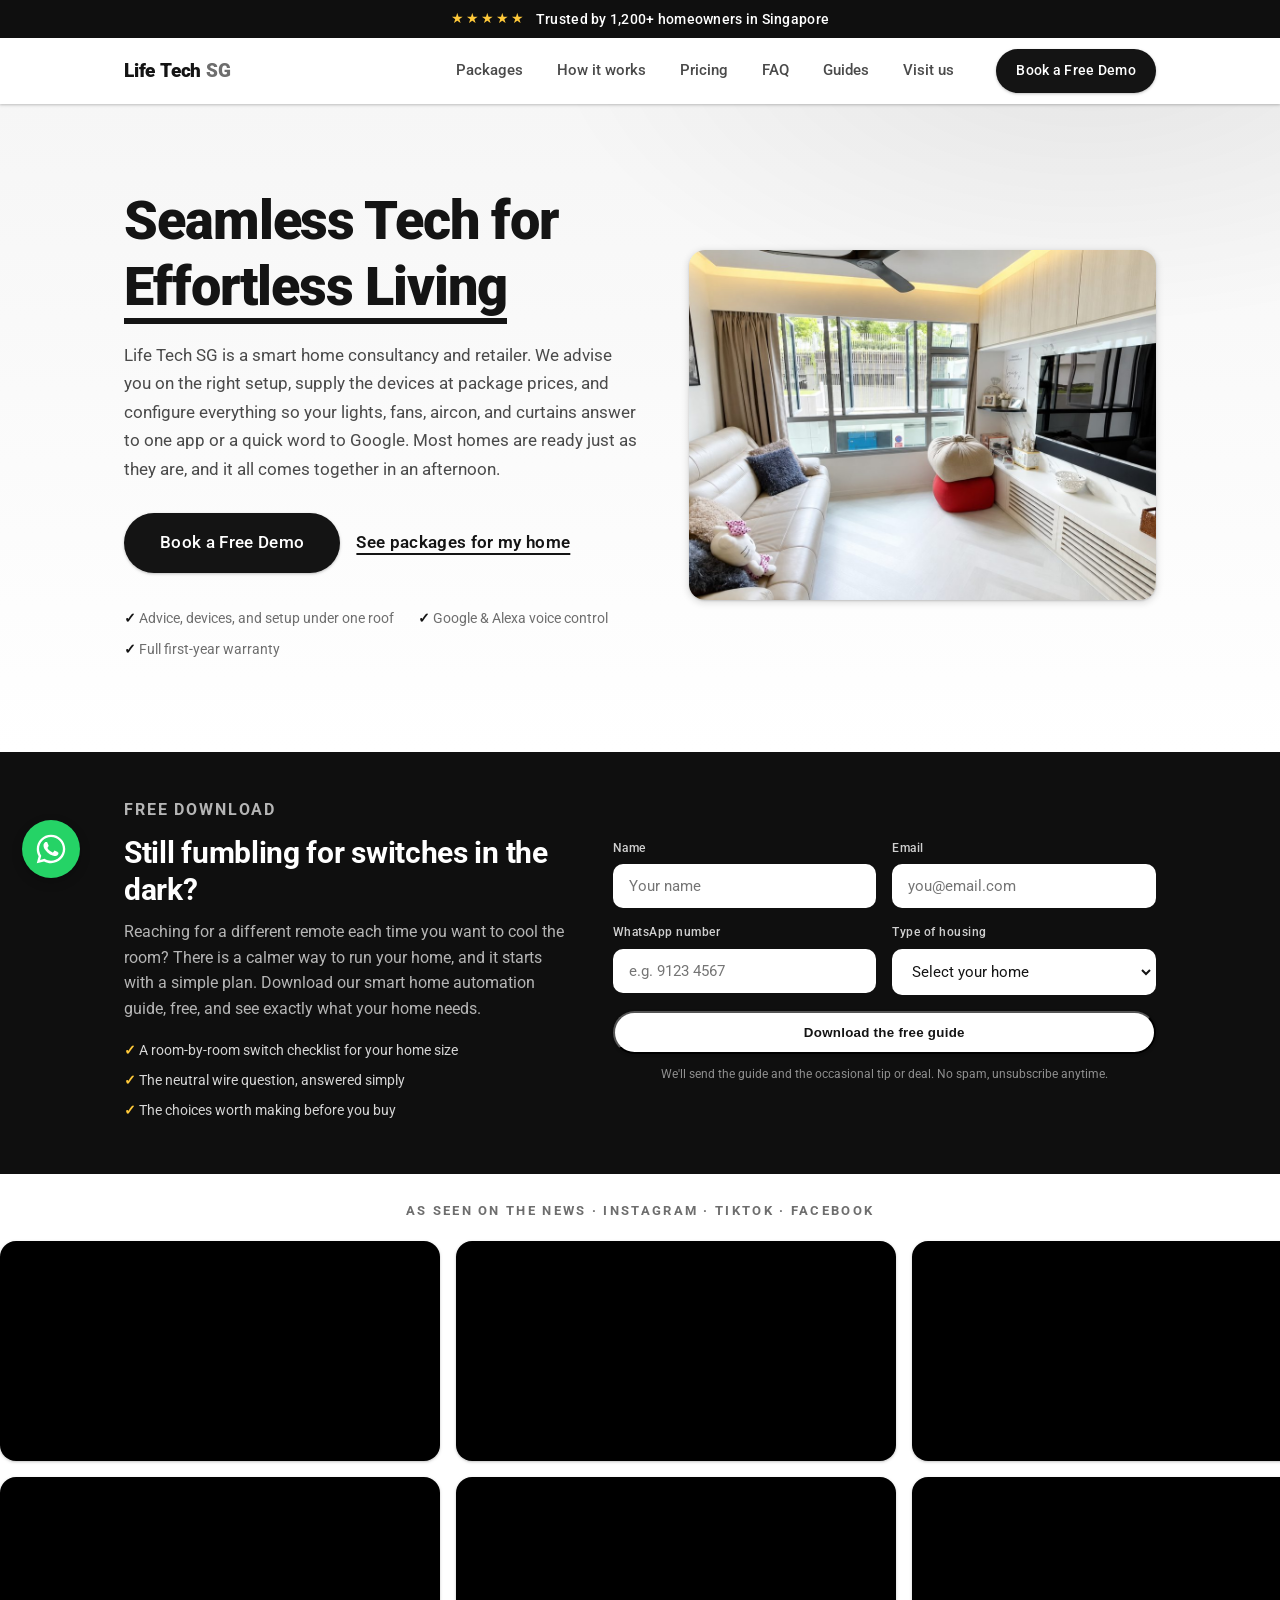
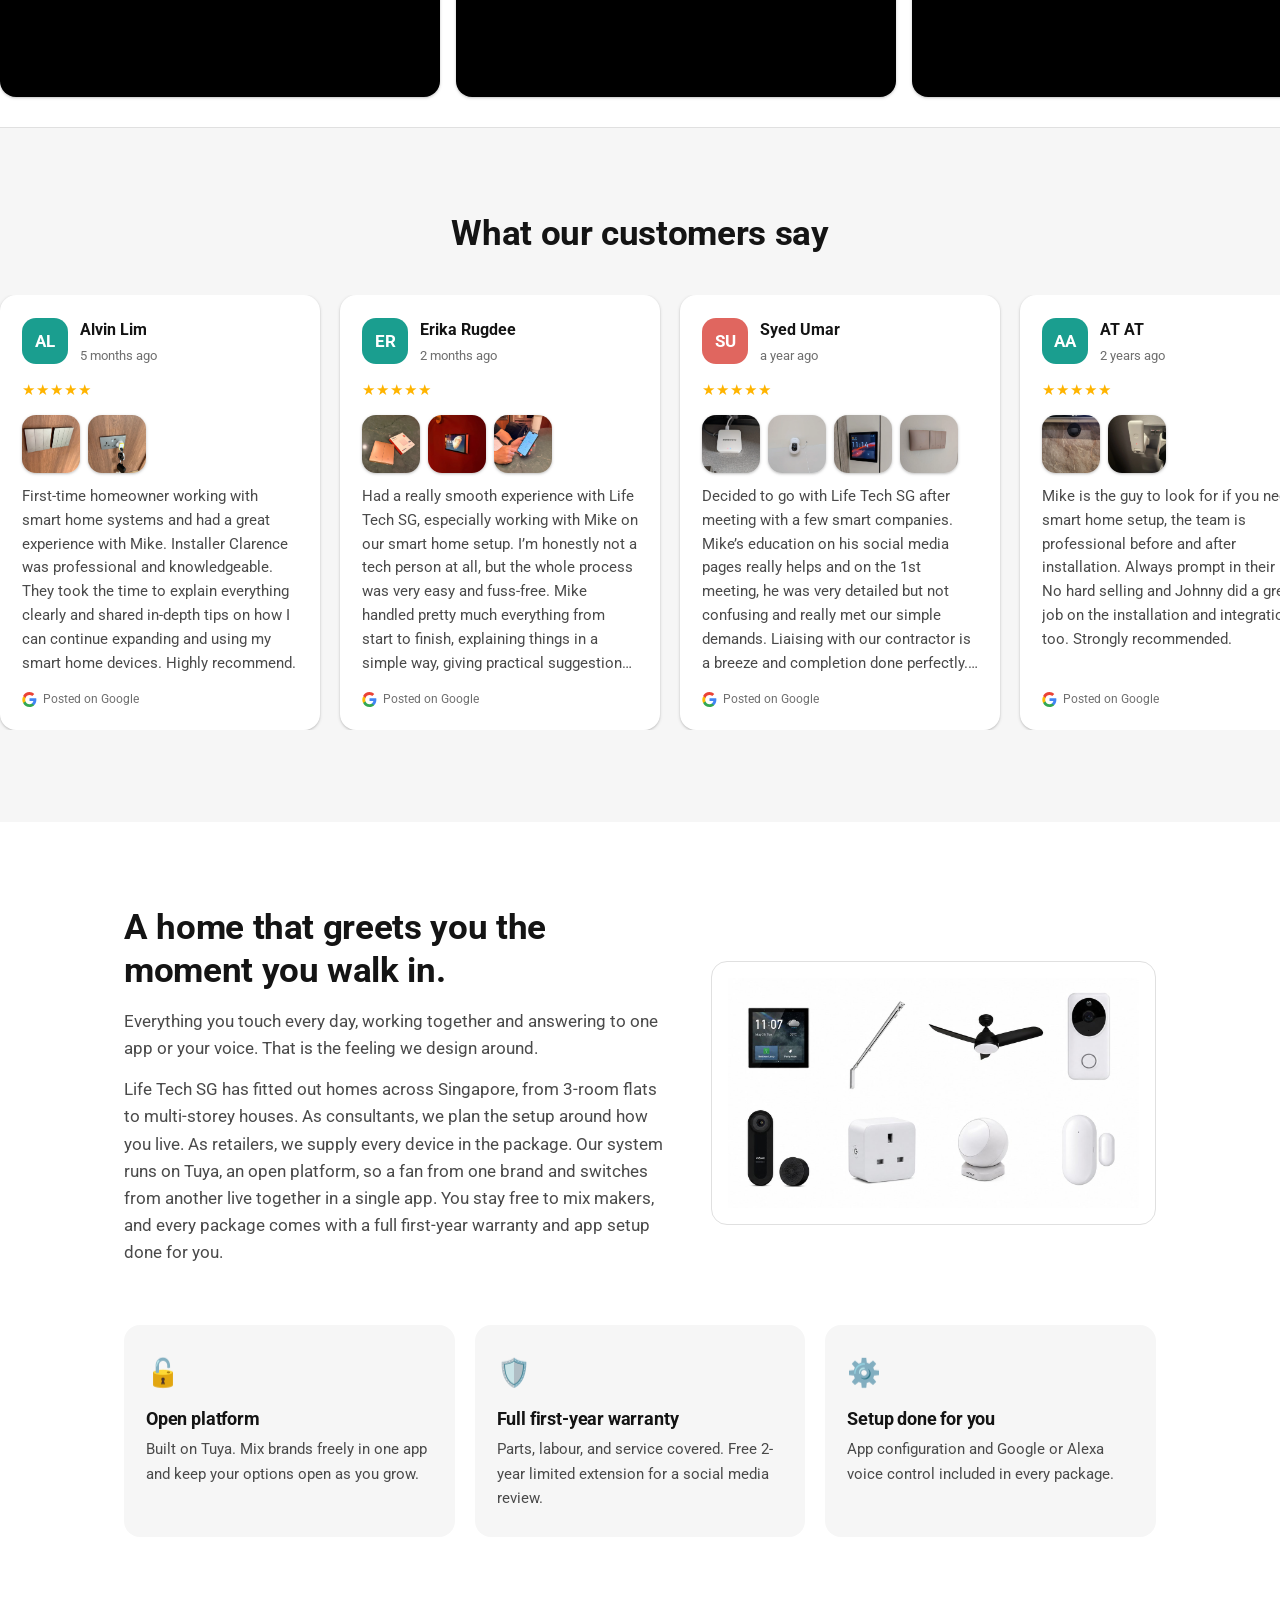
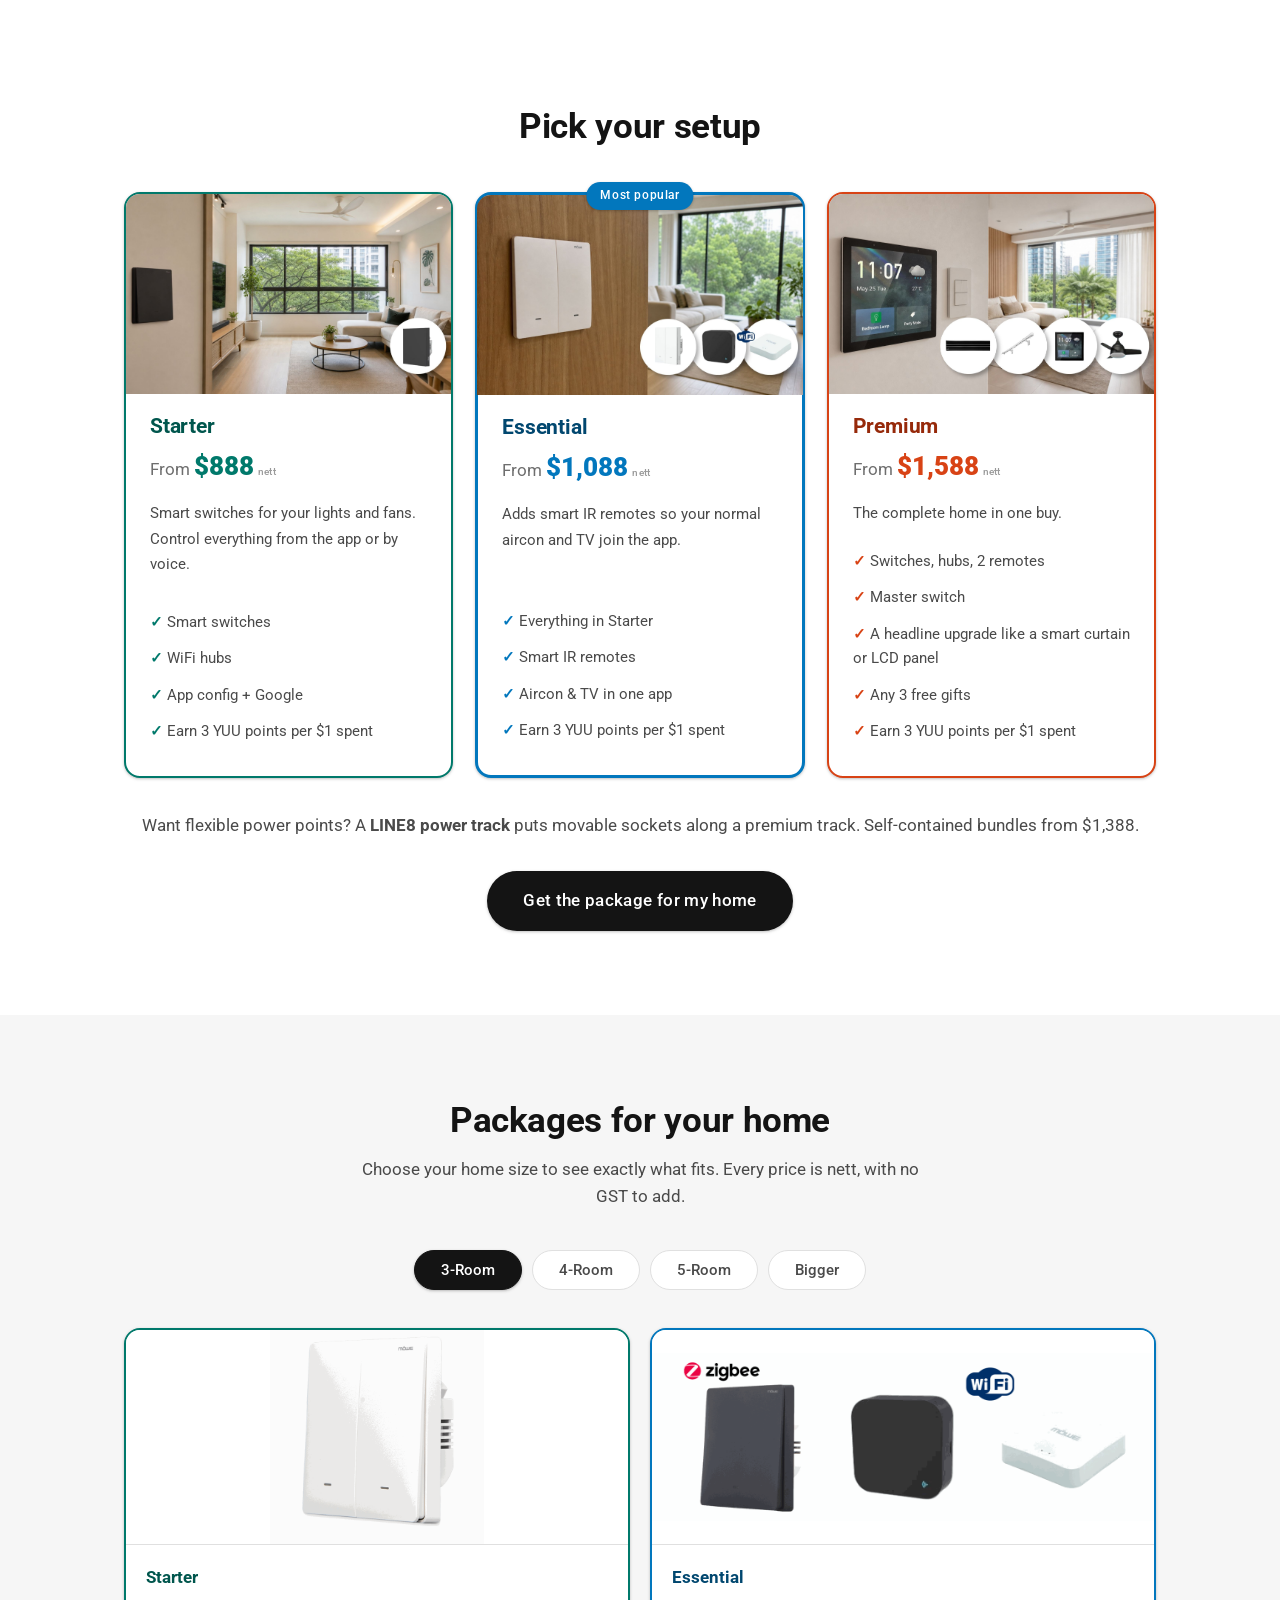
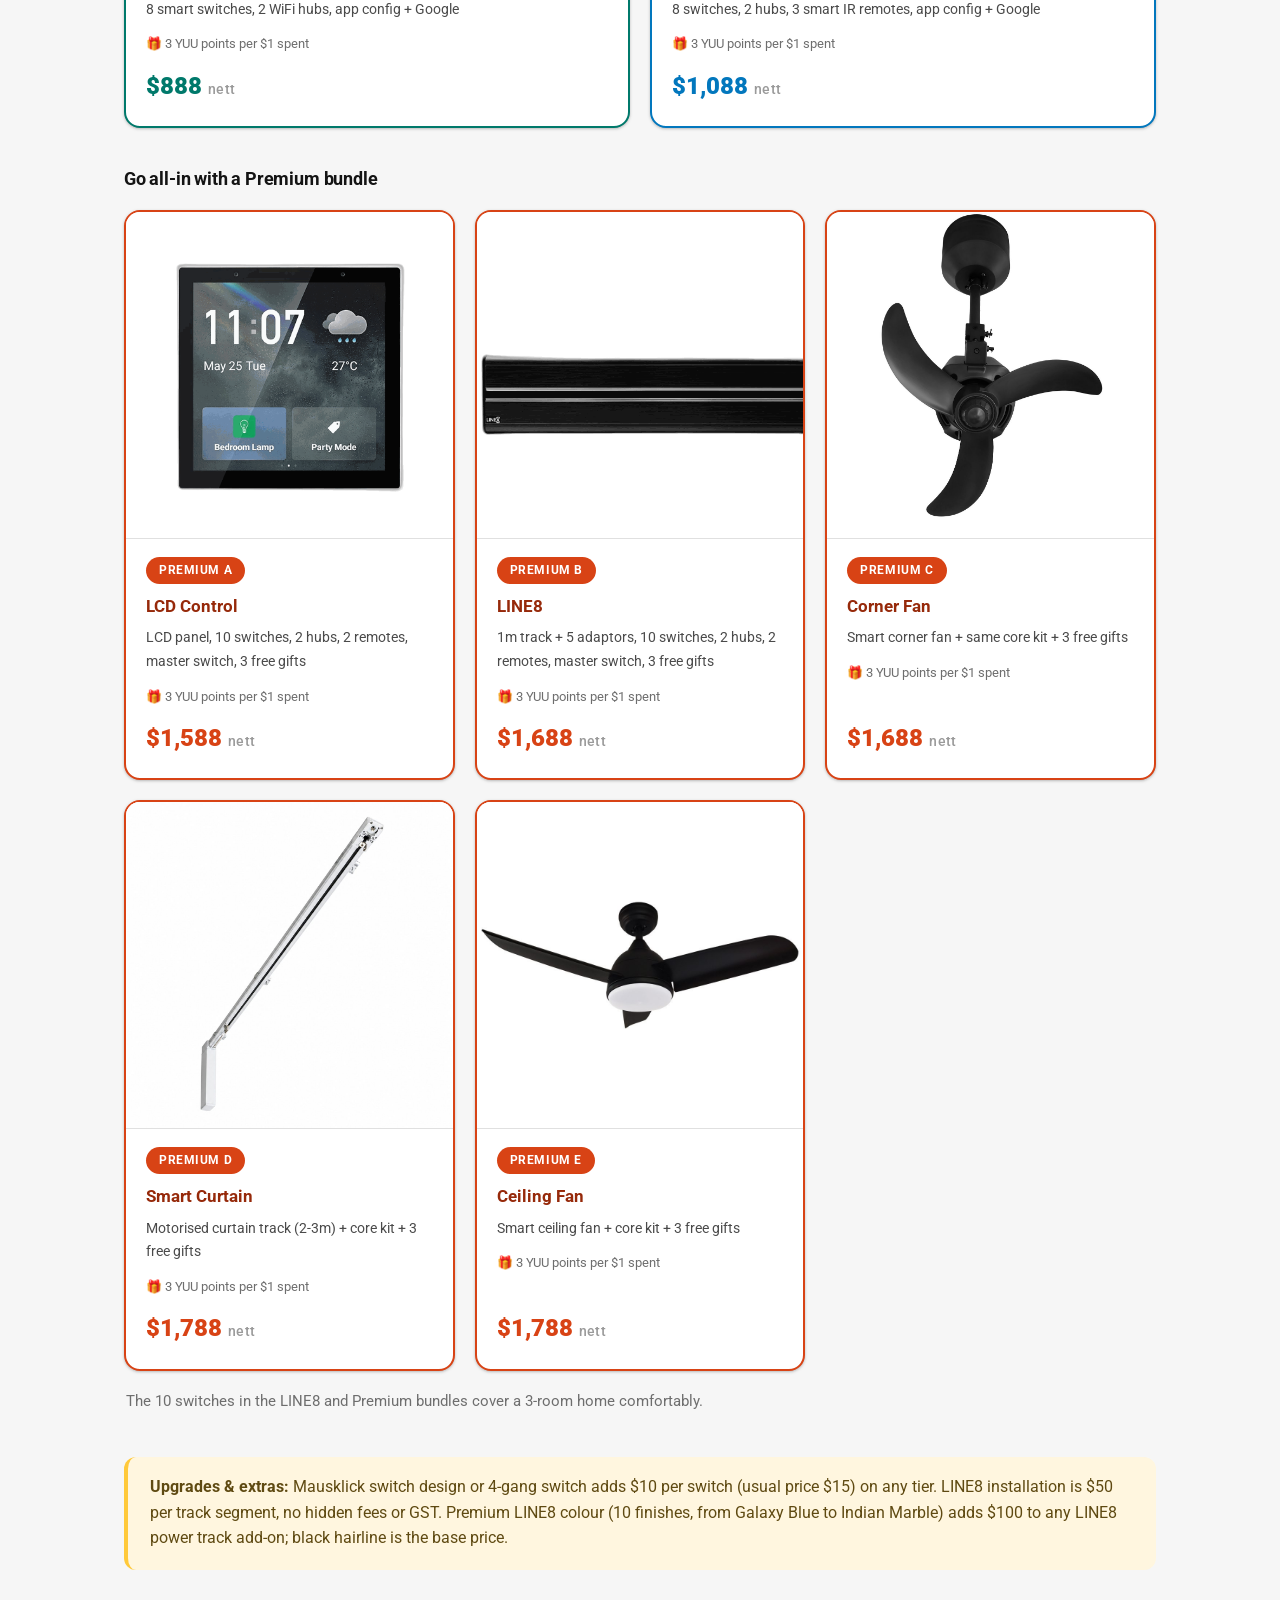
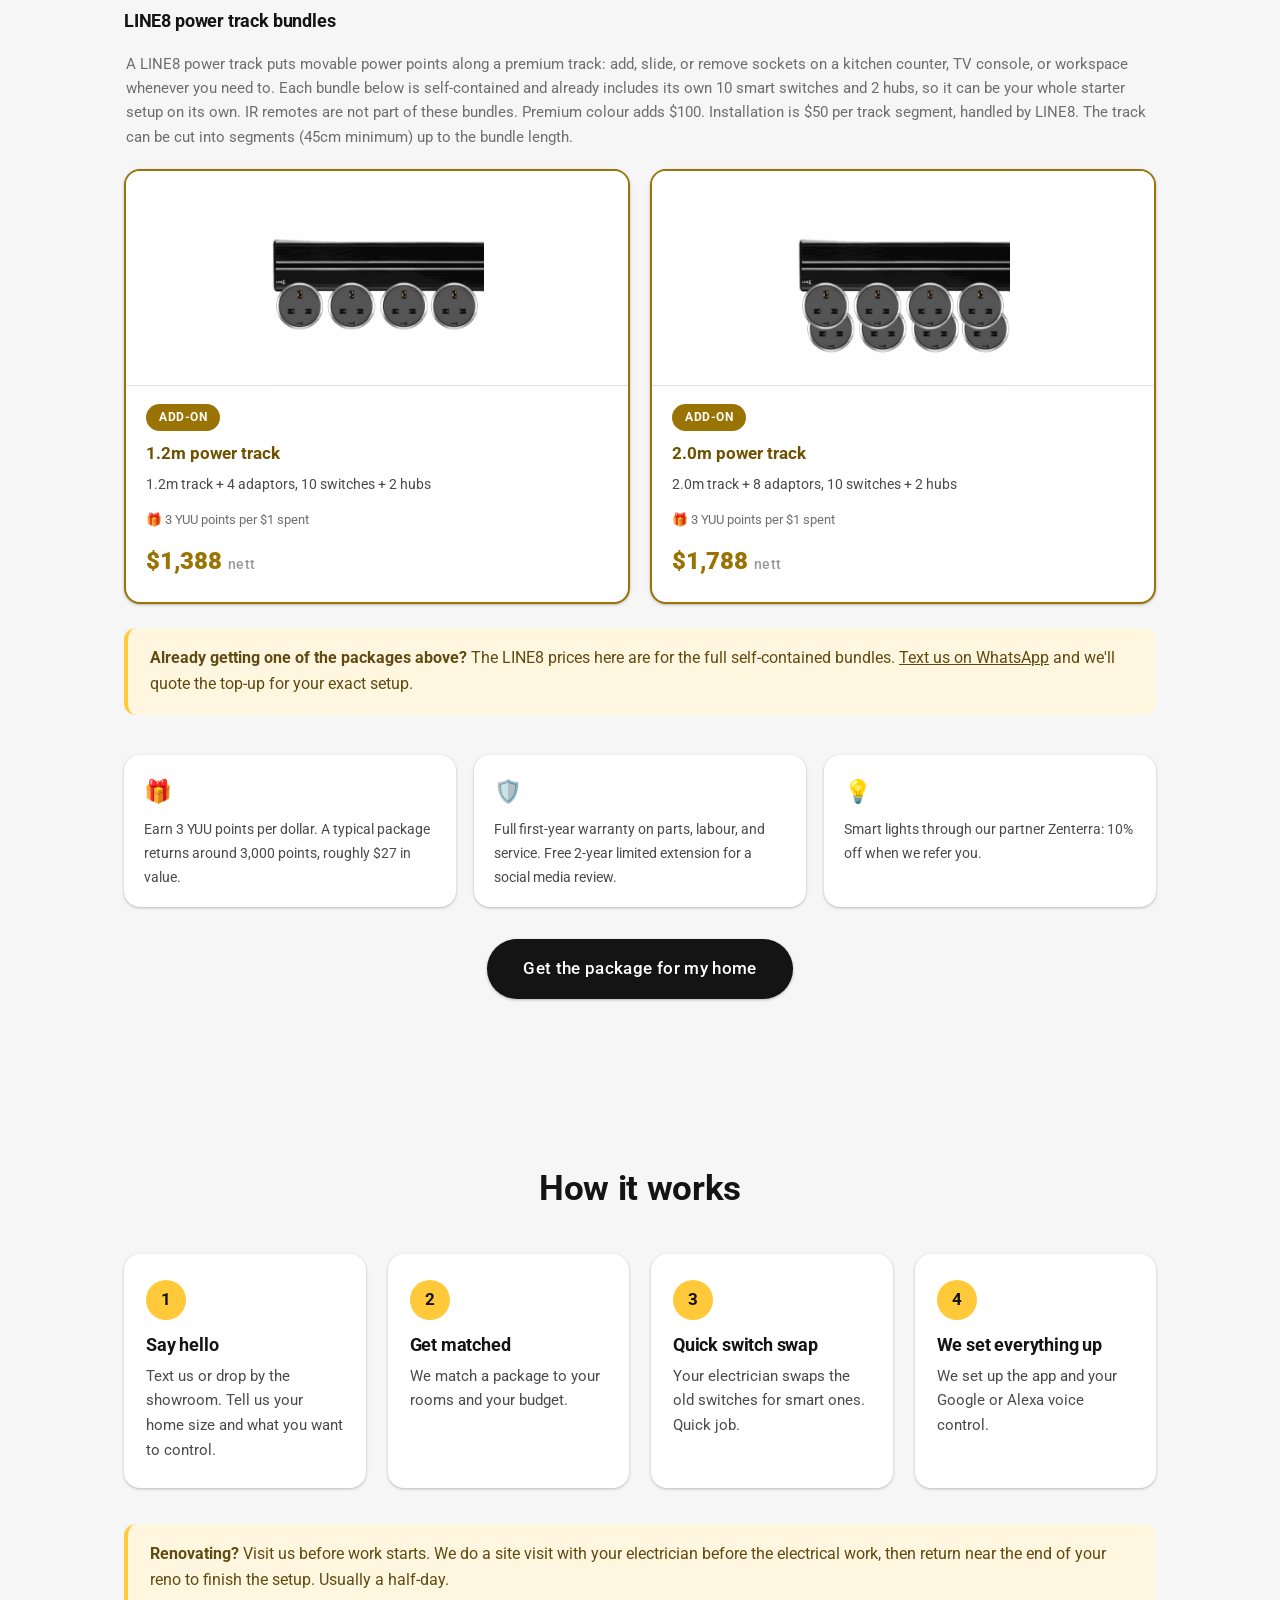
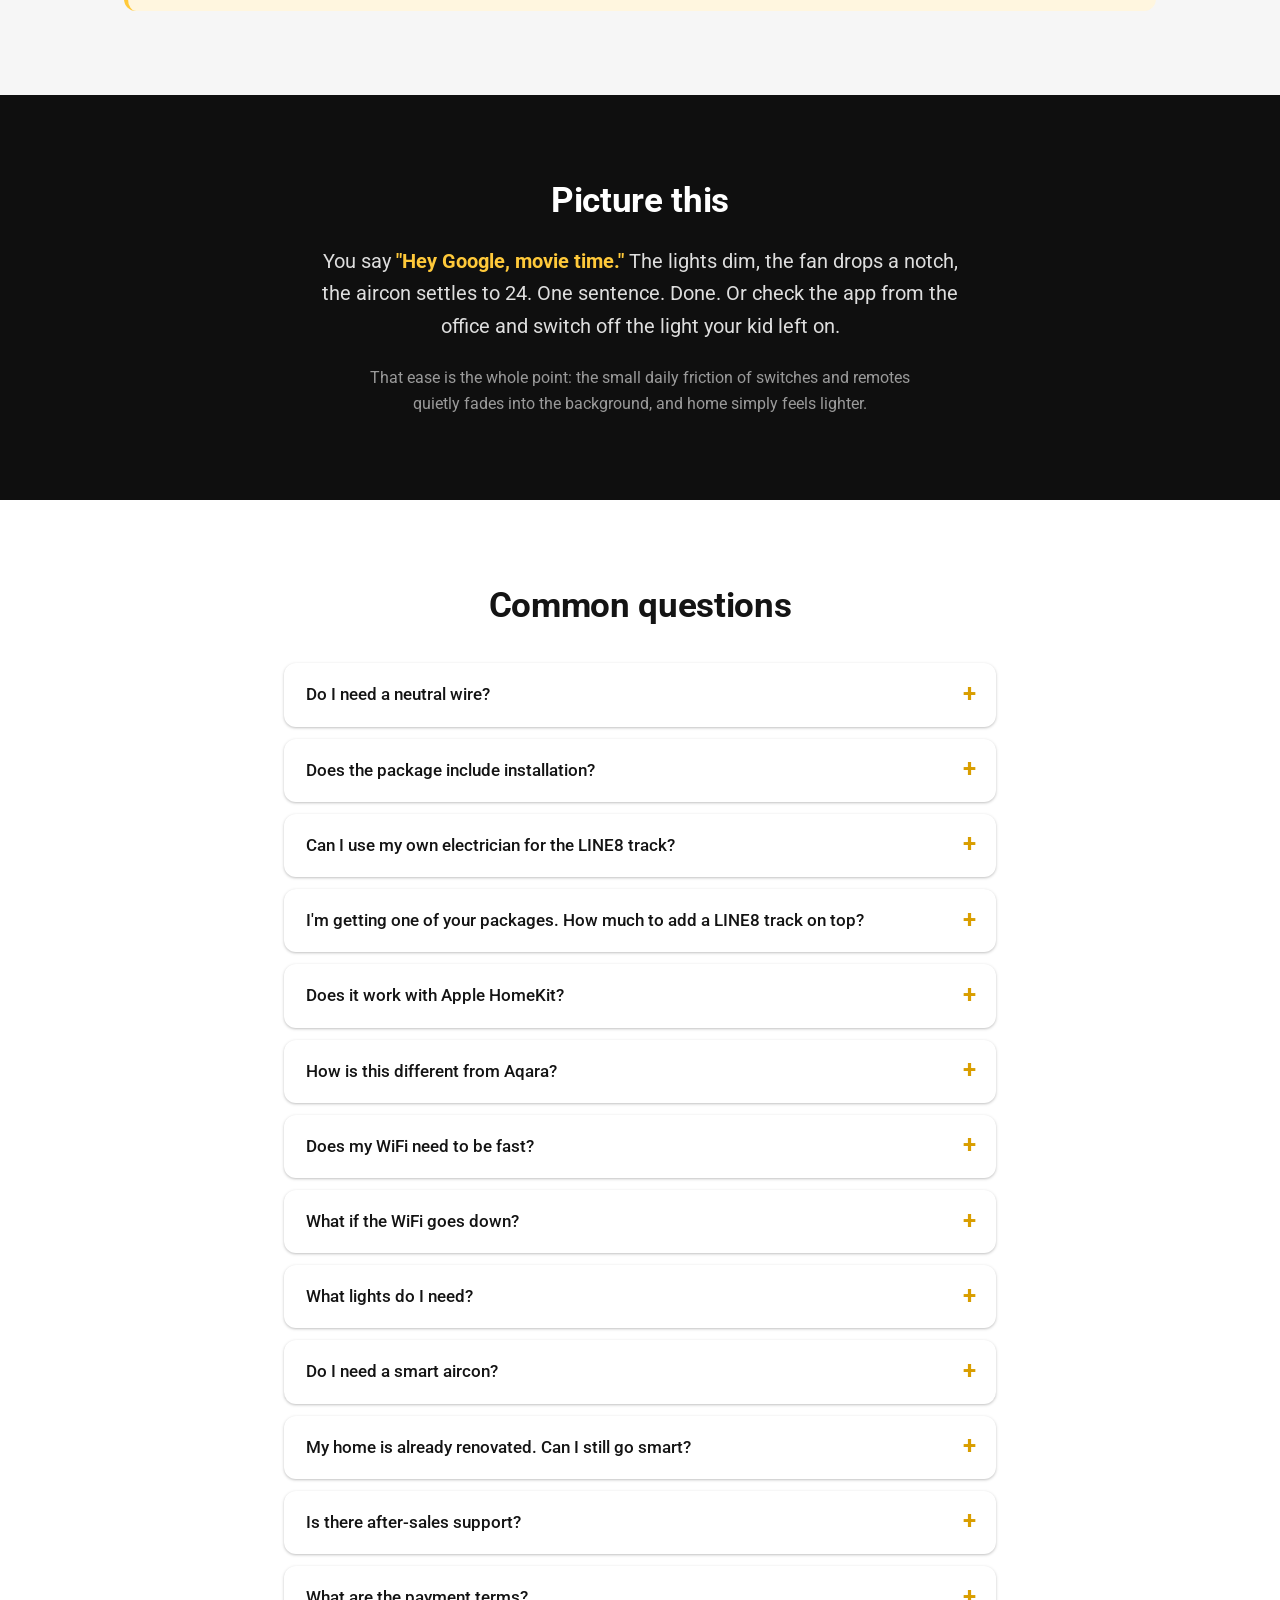
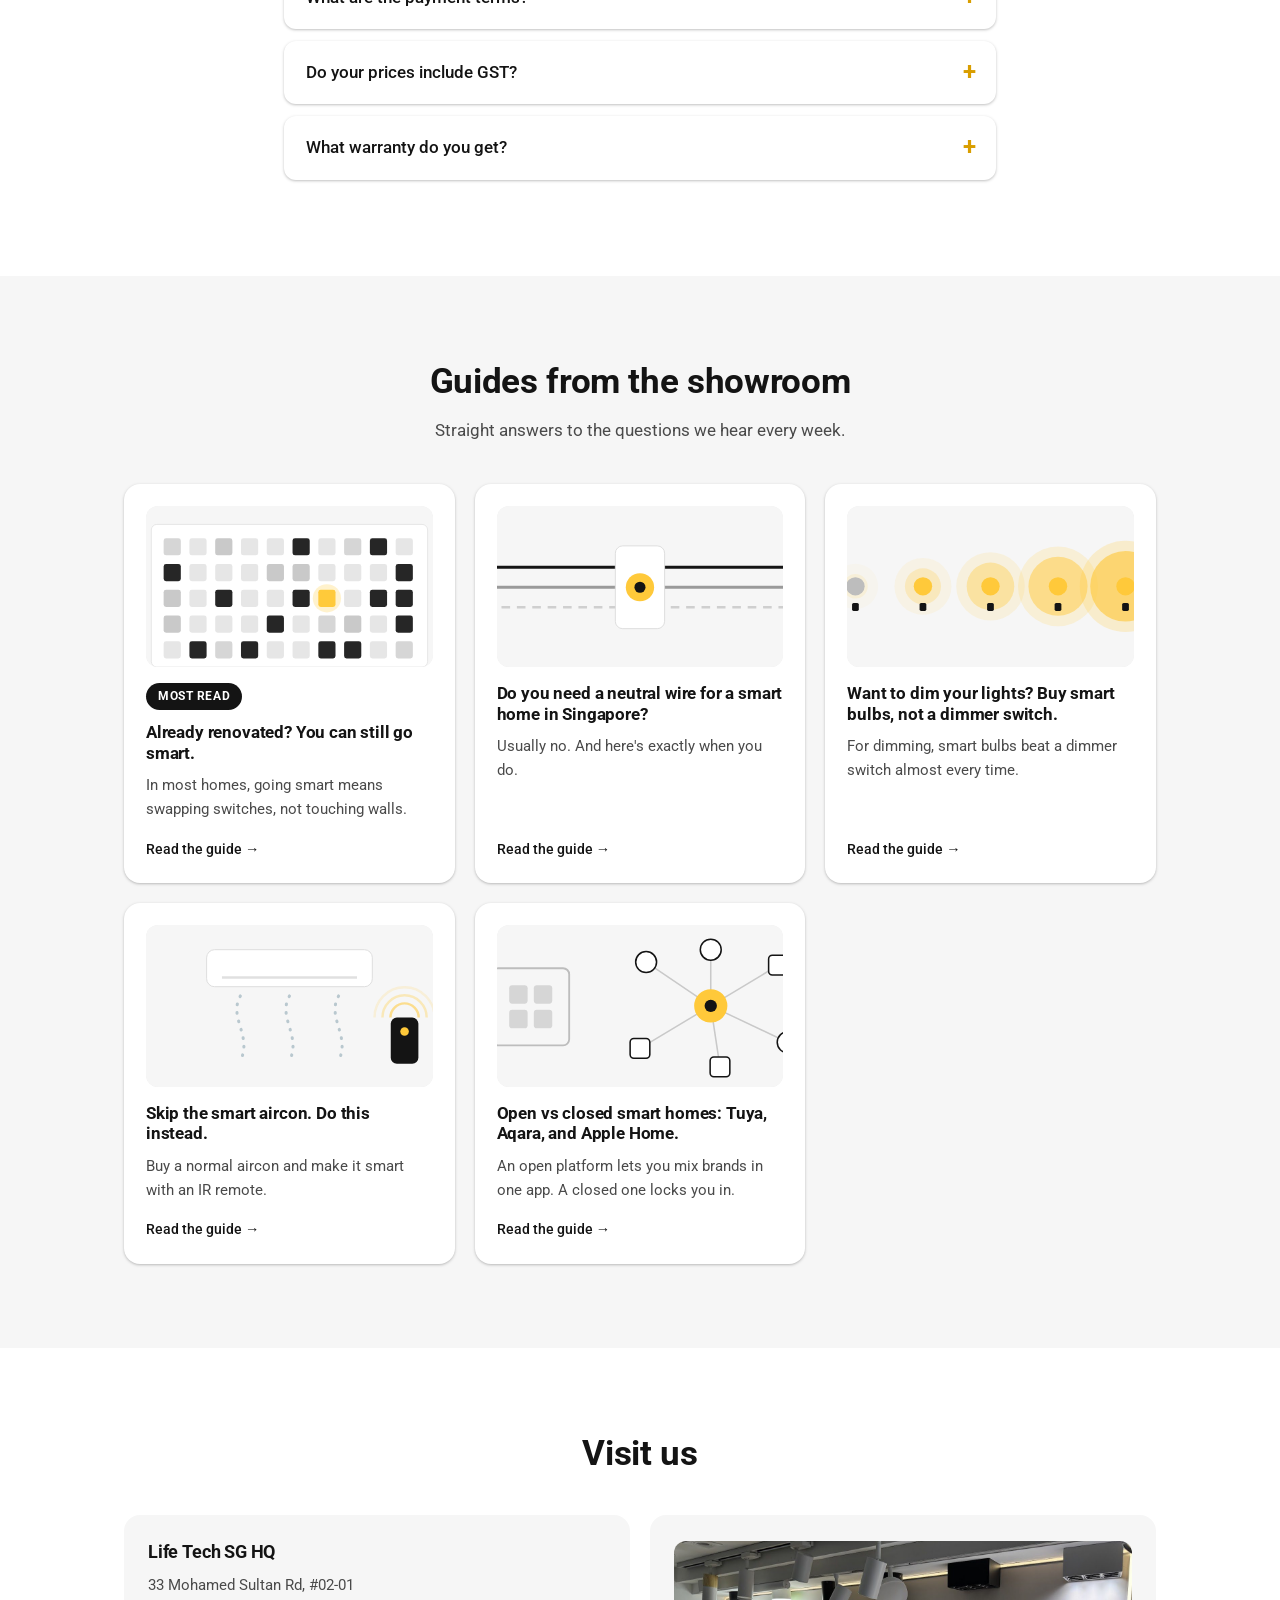
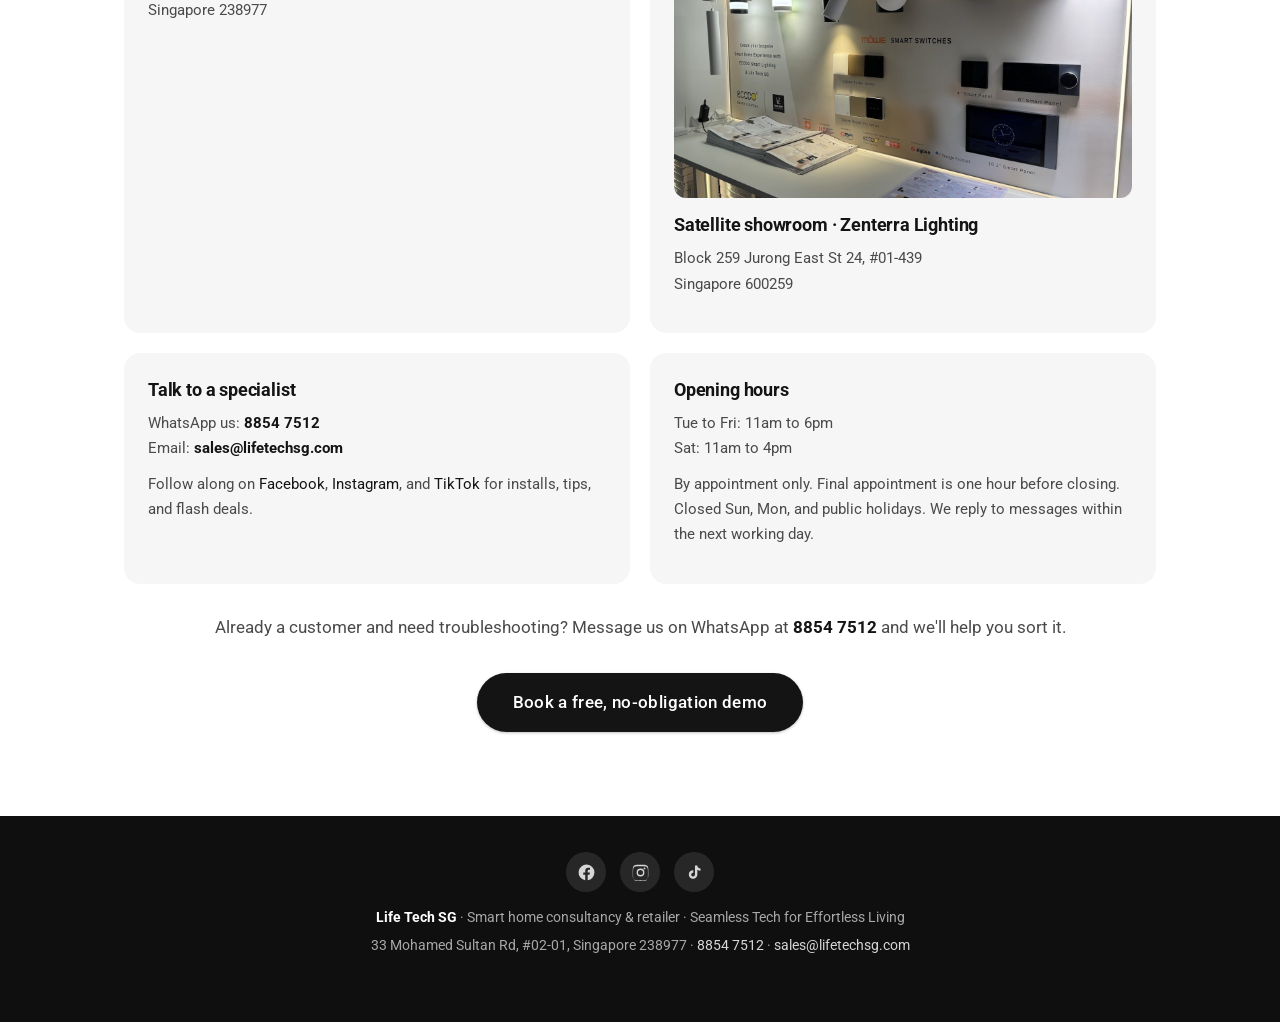
==== index.html @ 00091fb4 "Reorder hero above lead magnet; drop reviews badge - Move the free-download lead-magnet banner back " ====
<!DOCTYPE html>
<html lang="en">
<head>
  <meta charset="UTF-8">
  <meta name="viewport" content="width=device-width, initial-scale=1.0">
  <title>Life Tech SG | Smart Home Consultancy &amp; Retailer in Singapore</title>
  <meta name="description" content="Life Tech SG is a smart home device consultancy and retailer in Singapore. We advise on the right setup, supply the devices, and configure everything to run from one app or by voice. Packages for 3-room, 4-room and 5-room homes.">
  <link rel="preconnect" href="https://fonts.googleapis.com">
  <link rel="preconnect" href="https://fonts.gstatic.com" crossorigin>
  <link href="https://fonts.googleapis.com/css2?family=Roboto:wght@400;500;700;900&display=swap" rel="stylesheet">
  <link rel="stylesheet" href="css/style.css">
  <link rel="icon" href="data:image/svg+xml,<svg xmlns='http://www.w3.org/2000/svg' viewBox='0 0 100 100'><text y='.9em' font-size='90'>🏠</text></svg>">
</head>
<body>

<!-- ============ HEADER ============ -->
<header class="site-header">
  <div class="trust-bar">
    <div class="container">
      <span class="stars" aria-hidden="true">★★★★★</span>
      <span>Trusted by 1,200+ homeowners in Singapore</span>
    </div>
  </div>
  <div class="container nav-wrap">
    <a href="#top" class="logo">Life&nbsp;Tech&nbsp;<span>SG</span></a>
    <nav class="site-nav" id="siteNav">
      <a href="#setups">Packages</a>
      <a href="#how-it-works">How it works</a>
      <a href="#pricing">Pricing</a>
      <a href="#faq">FAQ</a>
      <a href="#blog">Guides</a>
      <a href="#contact">Visit us</a>
    </nav>
    <a class="btn btn-primary nav-cta" href="https://wa.me/6588547512?text=Hi!%20I'd%20like%20to%20book%20a%20free%20smart%20home%20demo." target="_blank" rel="noopener">Book a Free Demo</a>
    <button class="nav-toggle" id="navToggle" aria-label="Open menu" aria-expanded="false">
      <span></span><span></span><span></span>
    </button>
  </div>
</header>

<!-- ============ HERO ============ -->
<section class="hero" id="top">
  <div class="container hero-grid">
    <div class="hero-copy">
      <h1>Seamless Tech for <em>Effortless Living</em></h1>
      <p class="hero-sub">Life Tech SG is a smart home consultancy and retailer. We advise you on the right setup, supply the devices at package prices, and configure everything so your lights, fans, aircon, and curtains answer to one app or a quick word to Google. Most homes are ready just as they are, and it all comes together in an afternoon.</p>
      <div class="hero-actions">
        <a class="btn btn-primary btn-lg" href="https://wa.me/6588547512?text=Hi!%20I'd%20like%20to%20book%20a%20free%20smart%20home%20demo." target="_blank" rel="noopener">Book a Free Demo</a>
        <a class="btn btn-text" href="#pricing">See packages for my home</a>
      </div>
      <ul class="hero-proof">
        <li>Advice, devices, and setup under one roof</li>
        <li>Google &amp; Alexa voice control</li>
        <li>Full first-year warranty</li>
      </ul>
    </div>
    <img class="hero-photo" src="assets/brochure-images/hero.jpeg" onerror="this.onerror=null;this.src='assets/brochure-images/page1_ltsg_smart_living_room.jpg'" alt="Smart living room with lights and curtains controlled from one app" loading="lazy">
  </div>
</section>

<!-- ============ HOOK + FREE DOWNLOAD ============ -->
<section class="lead-banner" id="guide">
  <div class="container lead-wrap">
    <div class="lead-copy">
      <p class="lead-kicker">Free download</p>
      <h2>Still fumbling for switches in the dark?</h2>
      <p>Reaching for a different remote each time you want to cool the room? There is a calmer way to run your home, and it starts with a simple plan. Download our smart home automation guide, free, and see exactly what your home needs.</p>
      <ul class="lead-points">
        <li>A room-by-room switch checklist for your home size</li>
        <li>The neutral wire question, answered simply</li>
        <li>The choices worth making before you buy</li>
      </ul>
    </div>
    <form class="lead-form" id="leadForm" novalidate>
      <div class="lead-fields">
        <div class="lead-field">
          <label for="leadName">Name</label>
          <input type="text" id="leadName" name="name" autocomplete="name" placeholder="Your name">
          <span class="lead-error" id="err-name" hidden>Please enter your name.</span>
        </div>
        <div class="lead-field">
          <label for="leadEmail">Email</label>
          <input type="email" id="leadEmail" name="email" autocomplete="email" placeholder="you@email.com">
          <span class="lead-error" id="err-email" hidden>Please enter a valid email address.</span>
        </div>
        <div class="lead-field">
          <label for="leadPhone">WhatsApp number</label>
          <input type="tel" id="leadPhone" name="phone" autocomplete="tel" inputmode="numeric" placeholder="e.g. 9123 4567">
          <span class="lead-error" id="err-phone" hidden>Enter a valid Singapore mobile number (8 digits, starting with 8 or 9).</span>
        </div>
        <div class="lead-field">
          <label for="leadHome">Type of housing</label>
          <select id="leadHome" name="housing">
            <option value="" selected disabled>Select your home</option>
            <option value="3-Room">3-Room</option>
            <option value="4-Room">4-Room</option>
            <option value="5-Room">5-Room</option>
            <option value="More">Bigger than 5-room</option>
          </select>
          <span class="lead-error" id="err-home" hidden>Please select your type of housing.</span>
        </div>
      </div>
      <button type="submit" class="btn btn-primary lead-submit" id="leadSubmit">Download the free guide</button>
      <p class="lead-privacy">We'll send the guide and the occasional tip or deal. No spam, unsubscribe anytime.</p>
    </form>
    <div class="lead-success" id="leadSuccess" hidden>
      <h3 id="leadSuccessTitle">Check your inbox</h3>
      <p id="leadSuccessMsg">Thanks! Your guide is on its way to your email. Can't find it? Check spam, or <a id="leadFallback" href="assets/guides/no-reno-smart-home-guide-4-room.pdf" download>download it here</a>.</p>
    </div>
  </div>
</section>

<!-- ============ REELS MARQUEE ============ -->
<section class="reel-marquee" aria-label="As seen on the news and social media">
  <p class="reel-title">As seen on the news &middot; Instagram &middot; TikTok &middot; Facebook</p>
  <div class="reel-track reel-track-a">
    <video src="assets/reels/LifeTech-SG-Reel-1.mp4" autoplay muted loop playsinline preload="metadata"></video>
    <video src="assets/reels/LifeTech-SG-Reel-2.mp4" autoplay muted loop playsinline preload="metadata"></video>
    <video src="assets/reels/LifeTech-SG-Reel-3.mp4" autoplay muted loop playsinline preload="metadata"></video>
    <video src="assets/reels/LifeTech-SG-Reel-1.mp4" autoplay muted loop playsinline preload="metadata" aria-hidden="true"></video>
    <video src="assets/reels/LifeTech-SG-Reel-2.mp4" autoplay muted loop playsinline preload="metadata" aria-hidden="true"></video>
    <video src="assets/reels/LifeTech-SG-Reel-3.mp4" autoplay muted loop playsinline preload="metadata" aria-hidden="true"></video>
    <video src="assets/reels/LifeTech-SG-Reel-1.mp4" autoplay muted loop playsinline preload="metadata" aria-hidden="true"></video>
    <video src="assets/reels/LifeTech-SG-Reel-2.mp4" autoplay muted loop playsinline preload="metadata" aria-hidden="true"></video>
    <video src="assets/reels/LifeTech-SG-Reel-3.mp4" autoplay muted loop playsinline preload="metadata" aria-hidden="true"></video>
  </div>
  <div class="reel-track reel-track-b">
    <video src="assets/reels/LifeTech-SG-Reel-4.mp4" autoplay muted loop playsinline preload="metadata"></video>
    <video src="assets/reels/LifeTech-SG-Reel-5.mp4" autoplay muted loop playsinline preload="metadata"></video>
    <video src="assets/reels/LifeTech-SG-Reel-6.mp4" autoplay muted loop playsinline preload="metadata"></video>
    <video src="assets/reels/LifeTech-SG-Reel-4.mp4" autoplay muted loop playsinline preload="metadata" aria-hidden="true"></video>
    <video src="assets/reels/LifeTech-SG-Reel-5.mp4" autoplay muted loop playsinline preload="metadata" aria-hidden="true"></video>
    <video src="assets/reels/LifeTech-SG-Reel-6.mp4" autoplay muted loop playsinline preload="metadata" aria-hidden="true"></video>
    <video src="assets/reels/LifeTech-SG-Reel-4.mp4" autoplay muted loop playsinline preload="metadata" aria-hidden="true"></video>
    <video src="assets/reels/LifeTech-SG-Reel-5.mp4" autoplay muted loop playsinline preload="metadata" aria-hidden="true"></video>
    <video src="assets/reels/LifeTech-SG-Reel-6.mp4" autoplay muted loop playsinline preload="metadata" aria-hidden="true"></video>
  </div>
</section>

<!-- ============ GOOGLE REVIEWS ============ -->
<section class="section section-reviews" id="reviews">
  <div class="container">
    <h2 class="section-title">What our customers say</h2>
  </div>
  <div class="reviews-marquee" id="reviewsGrid"><!-- auto-scrolling review track injected from js/main.js --></div>
</section>

<!-- ============ WE GET IT ============ -->
<section class="section section-guide">
  <div class="container">
    <div class="guide-grid">
      <div>
        <h2>A home that greets you the moment you walk in.</h2>
        <p>Everything you touch every day, working together and answering to one app or your voice. That is the feeling we design around.</p>
        <p>Life Tech SG has fitted out homes across Singapore, from 3-room flats to multi-storey houses. As consultants, we plan the setup around how you live. As retailers, we supply every device in the package. Our system runs on Tuya, an open platform, so a fan from one brand and switches from another live together in a single app. You stay free to mix makers, and every package comes with a full first-year warranty and app setup done for you.</p>
      </div>
      <img class="guide-photo" src="assets/brochure-images/collage_ecosystem.jpeg" onerror="this.onerror=null;this.src='assets/brochure-images/collage_ecosystem.png'" alt="The Life Tech SG device ecosystem: panel, curtain track, fans, camera, doorbell, plug, and sensors" loading="lazy">
    </div>
    <div class="guide-badges">
      <div class="badge-card">
        <span class="badge-icon">🔓</span>
        <h3>Open platform</h3>
        <p>Built on Tuya. Mix brands freely in one app and keep your options open as you grow.</p>
      </div>
      <div class="badge-card">
        <span class="badge-icon">🛡️</span>
        <h3>Full first-year warranty</h3>
        <p>Parts, labour, and service covered. Free 2-year limited extension for a social media review.</p>
      </div>
      <div class="badge-card">
        <span class="badge-icon">⚙️</span>
        <h3>Setup done for you</h3>
        <p>App configuration and Google or Alexa voice control included in every package.</p>
      </div>
    </div>
  </div>
</section>

<!-- ============ PICK YOUR SETUP ============ -->
<section class="section section-setups" id="setups">
  <div class="container">
    <h2 class="section-title">Pick your setup</h2>
    <div class="tier-grid">
      <div class="tier-card tier-starter">
        <img class="tier-img" src="assets/bundle-images/Starter.jpg" alt="Starter setup: a smart switch in a bright Singapore living room" loading="lazy">
        <h3>Starter</h3>
        <p class="tier-price">From <strong>$888</strong> <span class="nett">nett</span></p>
        <p>Smart switches for your lights and fans. Control everything from the app or by voice.</p>
        <ul>
          <li>Smart switches</li>
          <li>WiFi hubs</li>
          <li>App config + Google</li>
          <li>Earn 3 YUU points per $1 spent</li>
        </ul>
      </div>
      <div class="tier-card tier-essential tier-featured">
        <p class="tier-flag">Most popular</p>
        <img class="tier-img" src="assets/bundle-images/Essential.jpg" alt="Essential setup: a smart switch with IR remote and hubs in a Singapore home" loading="lazy">
        <h3>Essential</h3>
        <p class="tier-price">From <strong>$1,088</strong> <span class="nett">nett</span></p>
        <p>Adds smart IR remotes so your normal aircon and TV join the app.</p>
        <ul>
          <li>Everything in Starter</li>
          <li>Smart IR remotes</li>
          <li>Aircon &amp; TV in one app</li>
          <li>Earn 3 YUU points per $1 spent</li>
        </ul>
      </div>
      <div class="tier-card tier-premium">
        <img class="tier-img" src="assets/bundle-images/Premium.jpg" alt="Premium setup: LCD panel, smart curtain, and ceiling fan in a Singapore home" loading="lazy">
        <h3>Premium</h3>
        <p class="tier-price">From <strong>$1,588</strong> <span class="nett">nett</span></p>
        <p>The complete home in one buy.</p>
        <ul>
          <li>Switches, hubs, 2 remotes</li>
          <li>Master switch</li>
          <li>A headline upgrade like a smart curtain or LCD panel</li>
          <li>Any 3 free gifts</li>
          <li>Earn 3 YUU points per $1 spent</li>
        </ul>
      </div>
    </div>
    <p class="setups-note">Want flexible power points? A <strong>LINE8 power track</strong> puts movable sockets along a premium track. Self-contained bundles from $1,388.</p>
    <div class="center">
      <a class="btn btn-primary btn-lg" href="#pricing">Get the package for my home</a>
    </div>
  </div>
</section>

<!-- ============ PRICING BY HOME SIZE ============ -->
<section class="section section-pricing" id="pricing">
  <div class="container">
    <h2 class="section-title">Packages for your home</h2>
    <p class="section-sub">Choose your home size to see exactly what fits. Every price is nett, with no GST to add.</p>

    <div class="size-tabs" role="tablist" aria-label="Home size">
      <button class="size-tab is-active" role="tab" aria-selected="true" data-size="3room">3-Room</button>
      <button class="size-tab" role="tab" aria-selected="false" data-size="4room">4-Room</button>
      <button class="size-tab" role="tab" aria-selected="false" data-size="5room">5-Room</button>
      <button class="size-tab" role="tab" aria-selected="false" data-size="bigger">Bigger</button>
    </div>

    <div class="size-panel is-active" id="panel-3room" role="tabpanel">
      <div class="pkg-grid pkg-grid-2">
        <div class="pkg-card tier-starter">
          <img class="pkg-img pkg-img-wide img-contain" src="assets/brochure-images/page2_5_6_mowe-Rocker-2gang-White.png" alt="Starter package smart switches" loading="lazy">
          <div class="pkg-body">
            <h4>Starter</h4>
            <p class="pkg-desc">8 smart switches, 2 WiFi hubs, app config + Google</p>
            <p class="pkg-perk">3 YUU points per $1 spent</p>
            <p class="pkg-price">$888 <span class="nett">nett</span></p>
          </div>
        </div>
        <div class="pkg-card tier-essential">
          <img class="pkg-img pkg-img-wide img-contain" src="assets/brochure-images/page3_3-room-mowe.png" alt="Essential 3-room kit: switch, IR remote, and hub" loading="lazy">
          <div class="pkg-body">
            <h4>Essential</h4>
            <p class="pkg-desc">8 switches, 2 hubs, 3 smart IR remotes, app config + Google</p>
            <p class="pkg-perk">3 YUU points per $1 spent</p>
            <p class="pkg-price">$1,088 <span class="nett">nett</span></p>
          </div>
        </div>
      </div>
      <h3 class="table-heading">Go all-in with a Premium bundle</h3>
      <div class="pkg-grid pkg-grid-3">
        <div class="pkg-card tier-premium">
          <img class="pkg-img pkg-img-sq img-contain" src="assets/brochure-images/page7_8_LCD_Smart_Control_Switch_nobg.png" alt="LCD smart control panel" loading="lazy">
          <div class="pkg-body">
            <span class="tier-badge tb-premium">Premium A</span>
            <h4>LCD Control</h4>
            <p class="pkg-desc">LCD panel, 10 switches, 2 hubs, 2 remotes, master switch, 3 free gifts</p>
            <p class="pkg-perk">3 YUU points per $1 spent</p>
            <p class="pkg-price">$1,588 <span class="nett">nett</span></p>
          </div>
        </div>
        <div class="pkg-card tier-premium">
          <img class="pkg-img pkg-img-sq img-contain" src="assets/brochure-images/page7_8_Line8_Power_Track_Black_Hairline_finish_straight_view_nobg.png" alt="LINE8 power track, black hairline finish" loading="lazy">
          <div class="pkg-body">
            <span class="tier-badge tb-premium">Premium B</span>
            <h4>LINE8</h4>
            <p class="pkg-desc">1m track + 5 adaptors, 10 switches, 2 hubs, 2 remotes, master switch, 3 free gifts</p>
            <p class="pkg-perk">3 YUU points per $1 spent</p>
            <p class="pkg-price">$1,688 <span class="nett">nett</span></p>
          </div>
        </div>
        <div class="pkg-card tier-premium">
          <img class="pkg-img pkg-img-sq img-contain" src="assets/brochure-images/corner-fan.jpeg" alt="Smart corner fan" loading="lazy">
          <div class="pkg-body">
            <span class="tier-badge tb-premium">Premium C</span>
            <h4>Corner Fan</h4>
            <p class="pkg-desc">Smart corner fan + same core kit + 3 free gifts</p>
            <p class="pkg-perk">3 YUU points per $1 spent</p>
            <p class="pkg-price">$1,688 <span class="nett">nett</span></p>
          </div>
        </div>
        <div class="pkg-card tier-premium">
          <img class="pkg-img pkg-img-sq img-contain" src="assets/brochure-images/smart-curtain.jpeg" alt="Motorised smart curtain track" loading="lazy">
          <div class="pkg-body">
            <span class="tier-badge tb-premium">Premium D</span>
            <h4>Smart Curtain</h4>
            <p class="pkg-desc">Motorised curtain track (2-3m) + core kit + 3 free gifts</p>
            <p class="pkg-perk">3 YUU points per $1 spent</p>
            <p class="pkg-price">$1,788 <span class="nett">nett</span></p>
          </div>
        </div>
        <div class="pkg-card tier-premium">
          <img class="pkg-img pkg-img-sq img-contain" src="assets/brochure-images/ceiling-fan.jpg" alt="Smart ceiling fan" loading="lazy">
          <div class="pkg-body">
            <span class="tier-badge tb-premium">Premium E</span>
            <h4>Ceiling Fan</h4>
            <p class="pkg-desc">Smart ceiling fan + core kit + 3 free gifts</p>
            <p class="pkg-perk">3 YUU points per $1 spent</p>
            <p class="pkg-price">$1,788 <span class="nett">nett</span></p>
          </div>
        </div>
      </div>
      <p class="panel-note">The 10 switches in the LINE8 and Premium bundles cover a 3-room home comfortably.</p>
    </div>

    <div class="size-panel" id="panel-4room" role="tabpanel" hidden>
      <div class="pkg-grid pkg-grid-2">
        <div class="pkg-card tier-starter">
          <img class="pkg-img pkg-img-wide img-contain" src="assets/brochure-images/page2_5_6_moweRocker-3Gang-Gold.png" alt="Starter package smart switches" loading="lazy">
          <div class="pkg-body">
            <h4>Starter</h4>
            <p class="pkg-desc">10 smart switches, 2 WiFi hubs, app config + Google</p>
            <p class="pkg-perk">3 YUU points per $1 spent</p>
            <p class="pkg-price">$988 <span class="nett">nett</span></p>
          </div>
        </div>
        <div class="pkg-card tier-essential">
          <img class="pkg-img pkg-img-wide img-contain" src="assets/brochure-images/page3_4-room-mowe.png" alt="Essential 4-room kit: switch, IR remote, and hub" loading="lazy">
          <div class="pkg-body">
            <h4>Essential</h4>
            <p class="pkg-desc">10 switches, 2 hubs, 4 smart IR remotes, app config + Google</p>
            <p class="pkg-perk">3 YUU points per $1 spent</p>
            <p class="pkg-price">$1,288 <span class="nett">nett</span></p>
          </div>
        </div>
      </div>
      <h3 class="table-heading">Go all-in with a Premium bundle</h3>
      <div class="pkg-grid pkg-grid-3">
        <div class="pkg-card tier-premium">
          <img class="pkg-img pkg-img-sq img-contain" src="assets/brochure-images/page7_8_LCD_Smart_Control_Switch_nobg.png" alt="LCD smart control panel" loading="lazy">
          <div class="pkg-body">
            <span class="tier-badge tb-premium">Premium A</span>
            <h4>LCD Control</h4>
            <p class="pkg-desc">LCD panel + core kit + 3 free gifts</p>
            <p class="pkg-perk">3 YUU points per $1 spent</p>
            <p class="pkg-price">$1,588 <span class="nett">nett</span></p>
          </div>
        </div>
        <div class="pkg-card tier-premium">
          <img class="pkg-img pkg-img-sq img-contain" src="assets/brochure-images/page7_8_Line8_Power_Track_Black_Hairline_finish_straight_view_nobg.png" alt="LINE8 power track, black hairline finish" loading="lazy">
          <div class="pkg-body">
            <span class="tier-badge tb-premium">Premium B</span>
            <h4>LINE8</h4>
            <p class="pkg-desc">1m track + 5 adaptors + core kit + 3 free gifts</p>
            <p class="pkg-perk">3 YUU points per $1 spent</p>
            <p class="pkg-price">$1,688 <span class="nett">nett</span></p>
          </div>
        </div>
        <div class="pkg-card tier-premium">
          <img class="pkg-img pkg-img-sq img-contain" src="assets/brochure-images/corner-fan.jpeg" alt="Smart corner fan" loading="lazy">
          <div class="pkg-body">
            <span class="tier-badge tb-premium">Premium C</span>
            <h4>Corner Fan</h4>
            <p class="pkg-desc">Smart corner fan + core kit + 3 free gifts</p>
            <p class="pkg-perk">3 YUU points per $1 spent</p>
            <p class="pkg-price">$1,688 <span class="nett">nett</span></p>
          </div>
        </div>
        <div class="pkg-card tier-premium">
          <img class="pkg-img pkg-img-sq img-contain" src="assets/brochure-images/smart-curtain.jpeg" alt="Motorised smart curtain track" loading="lazy">
          <div class="pkg-body">
            <span class="tier-badge tb-premium">Premium D</span>
            <h4>Smart Curtain</h4>
            <p class="pkg-desc">Motorised curtain track (2-3m) + core kit + 3 free gifts</p>
            <p class="pkg-perk">3 YUU points per $1 spent</p>
            <p class="pkg-price">$1,788 <span class="nett">nett</span></p>
          </div>
        </div>
        <div class="pkg-card tier-premium">
          <img class="pkg-img pkg-img-sq img-contain" src="assets/brochure-images/ceiling-fan.jpg" alt="Smart ceiling fan" loading="lazy">
          <div class="pkg-body">
            <span class="tier-badge tb-premium">Premium E</span>
            <h4>Ceiling Fan</h4>
            <p class="pkg-desc">Smart ceiling fan + core kit + 3 free gifts</p>
            <p class="pkg-perk">3 YUU points per $1 spent</p>
            <p class="pkg-price">$1,788 <span class="nett">nett</span></p>
          </div>
        </div>
      </div>
      <p class="panel-note">The bundle's 10 switches suit most 4-room layouts. Add a switch or a remote à la carte if a room needs it.</p>
    </div>

    <div class="size-panel" id="panel-5room" role="tabpanel" hidden>
      <div class="pkg-grid pkg-grid-2">
        <div class="pkg-card tier-starter">
          <img class="pkg-img pkg-img-wide img-contain" src="assets/brochure-images/page5_6_mowe_Rocker-3gang-Grey.png" alt="Starter package smart switches" loading="lazy">
          <div class="pkg-body">
            <h4>Starter</h4>
            <p class="pkg-desc">12 smart switches, 2 WiFi hubs, app config + Google</p>
            <p class="pkg-perk">3 YUU points per $1 spent</p>
            <p class="pkg-price">$1,088 <span class="nett">nett</span></p>
          </div>
        </div>
        <div class="pkg-card tier-essential">
          <img class="pkg-img pkg-img-wide img-contain" src="assets/brochure-images/page3_5-room-mowe.png" alt="Essential 5-room kit: switch, IR remote, and hub" loading="lazy">
          <div class="pkg-body">
            <h4>Essential</h4>
            <p class="pkg-desc">12 switches, 2 hubs, 5 smart IR remotes, app config + Google</p>
            <p class="pkg-perk">3 YUU points per $1 spent</p>
            <p class="pkg-price">$1,388 <span class="nett">nett</span></p>
          </div>
        </div>
      </div>
      <h3 class="table-heading">Go all-in with a Premium bundle</h3>
      <div class="pkg-grid pkg-grid-3">
        <div class="pkg-card tier-premium">
          <img class="pkg-img pkg-img-sq img-contain" src="assets/brochure-images/page7_8_LCD_Smart_Control_Switch_nobg.png" alt="LCD smart control panel" loading="lazy">
          <div class="pkg-body">
            <span class="tier-badge tb-premium">Premium A</span>
            <h4>LCD Control</h4>
            <p class="pkg-desc">LCD panel + core kit + 3 free gifts</p>
            <p class="pkg-perk">3 YUU points per $1 spent</p>
            <p class="pkg-price">$1,588 <span class="nett">nett</span></p>
          </div>
        </div>
        <div class="pkg-card tier-premium">
          <img class="pkg-img pkg-img-sq img-contain" src="assets/brochure-images/page7_8_Line8_Power_Track_Black_Hairline_finish_straight_view_nobg.png" alt="LINE8 power track, black hairline finish" loading="lazy">
          <div class="pkg-body">
            <span class="tier-badge tb-premium">Premium B</span>
            <h4>LINE8</h4>
            <p class="pkg-desc">1m track + 5 adaptors + core kit + 3 free gifts</p>
            <p class="pkg-perk">3 YUU points per $1 spent</p>
            <p class="pkg-price">$1,688 <span class="nett">nett</span></p>
          </div>
        </div>
        <div class="pkg-card tier-premium">
          <img class="pkg-img pkg-img-sq img-contain" src="assets/brochure-images/corner-fan.jpeg" alt="Smart corner fan" loading="lazy">
          <div class="pkg-body">
            <span class="tier-badge tb-premium">Premium C</span>
            <h4>Corner Fan</h4>
            <p class="pkg-desc">Smart corner fan + core kit + 3 free gifts</p>
            <p class="pkg-perk">3 YUU points per $1 spent</p>
            <p class="pkg-price">$1,688 <span class="nett">nett</span></p>
          </div>
        </div>
        <div class="pkg-card tier-premium">
          <img class="pkg-img pkg-img-sq img-contain" src="assets/brochure-images/smart-curtain.jpeg" alt="Motorised smart curtain track" loading="lazy">
          <div class="pkg-body">
            <span class="tier-badge tb-premium">Premium D</span>
            <h4>Smart Curtain</h4>
            <p class="pkg-desc">Motorised curtain track (2-3m) + core kit + 3 free gifts</p>
            <p class="pkg-perk">3 YUU points per $1 spent</p>
            <p class="pkg-price">$1,788 <span class="nett">nett</span></p>
          </div>
        </div>
        <div class="pkg-card tier-premium">
          <img class="pkg-img pkg-img-sq img-contain" src="assets/brochure-images/ceiling-fan.jpg" alt="Smart ceiling fan" loading="lazy">
          <div class="pkg-body">
            <span class="tier-badge tb-premium">Premium E</span>
            <h4>Ceiling Fan</h4>
            <p class="pkg-desc">Smart ceiling fan + core kit + 3 free gifts</p>
            <p class="pkg-perk">3 YUU points per $1 spent</p>
            <p class="pkg-price">$1,788 <span class="nett">nett</span></p>
          </div>
        </div>
      </div>
      <p class="panel-note">A 5-room home usually needs about 12 switches. The Premium and LINE8 bundles ship with 10, so add 2 more à la carte for full coverage.</p>
    </div>

    <div class="size-panel" id="panel-bigger" role="tabpanel" hidden>
      <div class="pkg-grid pkg-grid-2">
        <div class="pkg-card tier-essential">
          <img class="pkg-img pkg-img-wide img-contain" src="assets/brochure-images/page3_mutli-storey-mowe.png" alt="Multi-storey smart home kit" loading="lazy">
          <div class="pkg-body">
            <span class="tier-badge tb-essential">Essential</span>
            <h4>Multi-Storey House</h4>
            <p class="pkg-desc">25 smart switches, 3 WiFi hubs, 5 smart IR remotes, app config + Google integration</p>
            <p class="pkg-perk">3 YUU points per $1 spent</p>
            <p class="pkg-price">$2,799 <span class="nett">nett</span></p>
          </div>
        </div>
      </div>
      <p class="panel-note">Landed home or something in between? Text us your floor plan and we'll size a package for you.</p>
    </div>

    <div class="callout callout-upgrade">
      <strong>Upgrades &amp; extras:</strong> Mausklick switch design or 4-gang switch adds $10 per switch (usual price $15) on any tier. LINE8 installation is $50 per track segment, no hidden fees or GST. Premium LINE8 colour (10 finishes, from Galaxy Blue to Indian Marble) adds $100 to any LINE8 power track add-on; black hairline is the base price.
    </div>

    <h3 class="table-heading">LINE8 power track bundles</h3>
    <p class="panel-note" style="margin-bottom: 20px;">A LINE8 power track puts movable power points along a premium track: add, slide, or remove sockets on a kitchen counter, TV console, or workspace whenever you need to. Each bundle below is self-contained and already includes its own 10 smart switches and 2 hubs, so it can be your whole starter setup on its own. IR remotes are not part of these bundles. Premium colour adds $100. Installation is $50 per track segment, handled by LINE8. The track can be cut into segments (45cm minimum) up to the bundle length.</p>
    <div class="pkg-grid pkg-grid-2">
        <div class="pkg-card tier-addon">
          <img class="pkg-img pkg-img-wide img-contain" src="assets/brochure-images/page5_6_line8-black-4sockets.png" alt="1.2m LINE8 power track with 4 socket adaptors" loading="lazy">
          <div class="pkg-body">
            <span class="tier-badge tb-addon">Add-on</span>
            <h4>1.2m power track</h4>
            <p class="pkg-desc">1.2m track + 4 adaptors, 10 switches + 2 hubs</p>
            <p class="pkg-perk">3 YUU points per $1 spent</p>
            <p class="pkg-price">$1,388 <span class="nett">nett</span></p>
          </div>
        </div>
        <div class="pkg-card tier-addon">
          <img class="pkg-img pkg-img-wide img-contain" src="assets/brochure-images/page5_6_line8-black-8sockets.png" alt="2.0m LINE8 power track with 8 socket adaptors" loading="lazy">
          <div class="pkg-body">
            <span class="tier-badge tb-addon">Add-on</span>
            <h4>2.0m power track</h4>
            <p class="pkg-desc">2.0m track + 8 adaptors, 10 switches + 2 hubs</p>
            <p class="pkg-perk">3 YUU points per $1 spent</p>
            <p class="pkg-price">$1,788 <span class="nett">nett</span></p>
          </div>
        </div>
    </div>
    <div class="callout" style="margin-top: 24px;">
      <strong>Already getting one of the packages above?</strong> The LINE8 prices here are for the full self-contained bundles. <a href="https://wa.me/6588547512?text=Hi!%20I'm%20getting%20one%20of%20your%20smart%20home%20packages%20and%20would%20like%20to%20add%20a%20LINE8%20power%20track.%20What%20would%20the%20top-up%20be%3F" target="_blank" rel="noopener">Text us on WhatsApp</a> and we'll quote the top-up for your exact setup.
    </div>

    <div class="perks">
      <div class="perk"><span>🎁</span> Earn 3 YUU points per dollar. A typical package returns around 3,000 points, roughly $27 in value.</div>
      <div class="perk"><span>🛡️</span> Full first-year warranty on parts, labour, and service. Free 2-year limited extension for a social media review.</div>
      <div class="perk"><span>💡</span> Smart lights through our partner Zenterra: 10% off when we refer you.</div>
    </div>

    <div class="center">
      <a class="btn btn-primary btn-lg" href="https://wa.me/6588547512?text=Hi!%20I'd%20like%20the%20smart%20home%20package%20for%20my%20home." target="_blank" rel="noopener">Get the package for my home</a>
    </div>
  </div>
</section>

<!-- ============ HOW IT WORKS ============ -->
<section class="section section-steps" id="how-it-works">
  <div class="container">
    <h2 class="section-title">How it works</h2>
    <ol class="steps">
      <li>
        <span class="step-num">1</span>
        <h3>Say hello</h3>
        <p>Text us or drop by the showroom. Tell us your home size and what you want to control.</p>
      </li>
      <li>
        <span class="step-num">2</span>
        <h3>Get matched</h3>
        <p>We match a package to your rooms and your budget.</p>
      </li>
      <li>
        <span class="step-num">3</span>
        <h3>Quick switch swap</h3>
        <p>Your electrician swaps the old switches for smart ones. Quick job.</p>
      </li>
      <li>
        <span class="step-num">4</span>
        <h3>We set everything up</h3>
        <p>We set up the app and your Google or Alexa voice control.</p>
      </li>
    </ol>
    <div class="callout">
      <strong>Renovating?</strong> Visit us before work starts. We do a site visit with your electrician before the electrical work, then return near the end of your reno to finish the setup. Usually a half-day.
    </div>
  </div>
</section>

<!-- ============ PICTURE THIS ============ -->
<section class="section section-vision">
  <div class="container narrow">
    <h2>Picture this</h2>
    <p class="vision-lead">You say <em>"Hey Google, movie time."</em> The lights dim, the fan drops a notch, the aircon settles to 24. One sentence. Done. Or check the app from the office and switch off the light your kid left on.</p>
    <p class="vision-warn">That ease is the whole point: the small daily friction of switches and remotes quietly fades into the background, and home simply feels lighter.</p>
  </div>
</section>

<!-- ============ FAQ ============ -->
<section class="section section-faq" id="faq">
  <div class="container narrow">
    <h2 class="section-title">Common questions</h2>
    <div class="accordion">

      <details>
        <summary>Do I need a neutral wire?</summary>
        <p>Usually no. Most Singapore homes don't have one at the switch, and our non-neutral switches work fine as long as your lights are 7W or above. A neutral wire is only needed for smart dimmer switches or the LCD panel switch. <a href="blog/neutral-wire-singapore-smart-home.html">Read the full guide</a></p>
      </details>

      <details>
        <summary>Does the package include installation?</summary>
        <p>We set up the app and basic Google or Alexa voice control. Swapping the switches is done by your own electrician. LINE8 power track is installed by LINE8's team at $50 per track segment.</p>
      </details>

      <details>
        <summary>Can I use my own electrician for the LINE8 track?</summary>
        <p>You can, but LINE8 will not honour the warranty if their team didn't install it.</p>
      </details>

      <details>
        <summary>I'm getting one of your packages. How much to add a LINE8 track on top?</summary>
        <p>The LINE8 prices on this page are for self-contained bundles that include their own switches and hubs. If you're taking a Starter, Essential, or Premium package as well, <a href="https://wa.me/6588547512?text=Hi!%20I'm%20getting%20one%20of%20your%20smart%20home%20packages%20and%20would%20like%20to%20add%20a%20LINE8%20power%20track.%20What%20would%20the%20top-up%20be%3F" target="_blank" rel="noopener">text us</a> and we'll quote the top-up for your exact setup so you don't pay for anything twice.</p>
      </details>

      <details>
        <summary>Does it work with Apple HomeKit?</summary>
        <p>Generally no. Our system is built for Google and Alexa. <a href="blog/open-vs-closed-smart-home.html">More on platforms</a></p>
      </details>

      <details>
        <summary>How is this different from Aqara?</summary>
        <p>Aqara is a closed ecosystem, so you buy everything Aqara. Ours runs on Tuya, so you can mix brands in one app. <a href="blog/open-vs-closed-smart-home.html">Open vs closed, explained</a></p>
      </details>

      <details>
        <summary>Does my WiFi need to be fast?</summary>
        <p>Coverage matters more than speed. Make sure you have enough mesh nodes or access points to clear the dead spots.</p>
      </details>

      <details>
        <summary>What if the WiFi goes down?</summary>
        <p>App control pauses until WiFi is back, but every smart switch still works by hand. Press it like a normal switch.</p>
      </details>

      <details>
        <summary>What lights do I need?</summary>
        <p>Only dimming needs smart lights. For everything else, normal lights are fine. Smart bulbs cost about 3 times a regular bulb, and they save you from wiring in a neutral-dependent dimmer switch. <a href="blog/smart-bulbs-vs-dimmer-switch.html">Smart bulbs vs dimmer switches</a></p>
      </details>

      <details>
        <summary>Do I need a smart aircon?</summary>
        <p>No. Keep your normal aircon and pair it with our smart remote to control temperature, fan speed, and mode from the same app. Smart aircons use their own separate app and won't integrate. <a href="blog/skip-the-smart-aircon.html">Why we say skip it</a></p>
      </details>

      <details>
        <summary>My home is already renovated. Can I still go smart?</summary>
        <p>Yes. Smart switches are largely plug-and-play. Renovation only comes up in specific cases, like pulling a neutral wire for a panel switch or deepening a shallow switch box. <a href="blog/already-renovated-go-smart.html">The full story</a></p>
      </details>

      <details>
        <summary>Is there after-sales support?</summary>
        <p>Yes. We help you troubleshoot, and a technician visits if needed.</p>
      </details>

      <details>
        <summary>What are the payment terms?</summary>
        <p>A 50% deposit confirms your order, and the balance is paid once your smart home setup is complete. We accept PayNow and bank transfer.</p>
      </details>

      <details>
        <summary>Do your prices include GST?</summary>
        <p>Every price you see is nett. We don't charge GST, so what's listed is exactly what you pay.</p>
      </details>

      <details>
        <summary>What warranty do you get?</summary>
        <p>Full first-year warranty on parts, labour, and service. Plus a free 2-year limited extension (parts covered) in exchange for a social media review.</p>
      </details>

    </div>
  </div>
</section>

<!-- ============ BLOG ============ -->
<section class="section section-blog" id="blog">
  <div class="container">
    <h2 class="section-title">Guides from the showroom</h2>
    <p class="section-sub">Straight answers to the questions we hear every week.</p>
    <div class="blog-grid">
      <a class="blog-card" href="blog/already-renovated-go-smart.html">
        <img class="blog-thumb" src="assets/blog/already-renovated.svg" alt="Abstract HDB block facade with one smart-lit window" loading="lazy">
        <span class="blog-tag">Most read</span>
        <h3>Already renovated? You can still go smart.</h3>
        <p>In most homes, going smart means swapping switches, not touching walls.</p>
        <span class="blog-more">Read the guide</span>
      </a>
      <a class="blog-card" href="blog/neutral-wire-singapore-smart-home.html">
        <img class="blog-thumb" src="assets/blog/neutral-wire.svg" alt="Abstract wiring diagram with a missing neutral line" loading="lazy">
        <h3>Do you need a neutral wire for a smart home in Singapore?</h3>
        <p>Usually no. And here's exactly when you do.</p>
        <span class="blog-more">Read the guide</span>
      </a>
      <a class="blog-card" href="blog/smart-bulbs-vs-dimmer-switch.html">
        <img class="blog-thumb" src="assets/blog/smart-bulbs.svg" alt="Abstract dimming scale of glowing bulbs" loading="lazy">
        <h3>Want to dim your lights? Buy smart bulbs, not a dimmer switch.</h3>
        <p>For dimming, smart bulbs beat a dimmer switch almost every time.</p>
        <span class="blog-more">Read the guide</span>
      </a>
      <a class="blog-card" href="blog/skip-the-smart-aircon.html">
        <img class="blog-thumb" src="assets/blog/skip-aircon.svg" alt="Abstract aircon airflow with a smart IR remote" loading="lazy">
        <h3>Skip the smart aircon. Do this instead.</h3>
        <p>Buy a normal aircon and make it smart with an IR remote.</p>
        <span class="blog-more">Read the guide</span>
      </a>
      <a class="blog-card" href="blog/open-vs-closed-smart-home.html">
        <img class="blog-thumb" src="assets/blog/open-vs-closed.svg" alt="Abstract open network of connected devices beside a closed box" loading="lazy">
        <h3>Open vs closed smart homes: Tuya, Aqara, and Apple Home.</h3>
        <p>An open platform lets you mix brands in one app. A closed one locks you in.</p>
        <span class="blog-more">Read the guide</span>
      </a>
    </div>
  </div>
</section>

<!-- ============ VISIT US ============ -->
<section class="section section-contact" id="contact">
  <div class="container">
    <h2 class="section-title">Visit us</h2>
    <div class="contact-grid">
      <div class="contact-card">
        <h3>Life Tech SG HQ</h3>
        <p>33 Mohamed Sultan Rd, #02-01<br>Singapore 238977</p>
      </div>
      <div class="contact-card">
        <img class="contact-img" src="assets/brochure-images/page9_zenterra_satellite_showroom.jpg" alt="Zenterra Lighting satellite showroom in Jurong East" loading="lazy">
        <h3>Satellite showroom &middot; Zenterra Lighting</h3>
        <p>Block 259 Jurong East St 24, #01-439<br>Singapore 600259</p>
      </div>
      <div class="contact-card">
        <h3>Talk to a specialist</h3>
        <p>WhatsApp us: <a href="https://wa.me/6588547512?text=Hi!%20I'd%20like%20to%20find%20out%20more%20about%20smart%20home%20packages." target="_blank" rel="noopener"><strong>8854 7512</strong></a><br>
        Email: <a href="mailto:sales@lifetechsg.com"><strong>sales@lifetechsg.com</strong></a></p>
        <p class="contact-social">Follow along on <a href="https://www.facebook.com/lifetechsg/" target="_blank" rel="noopener">Facebook</a>, <a href="https://www.instagram.com/lifetechsg/" target="_blank" rel="noopener">Instagram</a>, and <a href="https://www.tiktok.com/@lifetechsg" target="_blank" rel="noopener">TikTok</a> for installs, tips, and flash deals.</p>
      </div>
      <div class="contact-card">
        <h3>Opening hours</h3>
        <p>Tue to Fri: 11am to 6pm<br>Sat: 11am to 4pm</p>
        <p class="contact-fine">By appointment only. Final appointment is one hour before closing. Closed Sun, Mon, and public holidays. We reply to messages within the next working day.</p>
      </div>
    </div>
    <p class="support-line">Already a customer and need troubleshooting? Message us on WhatsApp at <a href="https://wa.me/6588547512?text=Hi!%20I%20need%20some%20troubleshooting%20help%20with%20my%20smart%20home." target="_blank" rel="noopener"><strong>8854 7512</strong></a> and we'll help you sort it.</p>
    <div class="center">
      <a class="btn btn-primary btn-lg" href="https://wa.me/6588547512?text=Hi!%20I'd%20like%20to%20book%20a%20free%2C%20no-obligation%20demo." target="_blank" rel="noopener">Book a free, no-obligation demo</a>
    </div>
  </div>
</section>

<footer class="site-footer">
  <div class="container footer-wrap">
    <div class="footer-social">
      <a href="https://www.facebook.com/lifetechsg/" target="_blank" rel="noopener" aria-label="Life Tech SG on Facebook"><svg viewBox="0 0 24 24" aria-hidden="true"><path d="M22 12a10 10 0 1 0-11.6 9.9v-7H7.9V12h2.5V9.8c0-2.5 1.5-3.9 3.8-3.9 1.1 0 2.2.2 2.2.2v2.5h-1.3c-1.2 0-1.6.8-1.6 1.6V12h2.8l-.4 2.9h-2.4v7A10 10 0 0 0 22 12z"/></svg></a>
      <a href="https://www.instagram.com/lifetechsg/" target="_blank" rel="noopener" aria-label="Life Tech SG on Instagram"><svg viewBox="0 0 24 24" aria-hidden="true"><path d="M12 2.2c3.2 0 3.6 0 4.9.1 1.2.1 1.8.3 2.2.4.6.2 1 .5 1.4.9.4.4.7.8.9 1.4.2.4.3 1 .4 2.2.1 1.3.1 1.6.1 4.8s0 3.6-.1 4.8c-.1 1.2-.3 1.8-.4 2.2-.2.6-.5 1-.9 1.4-.4.4-.8.7-1.4.9-.4.2-1 .3-2.2.4-1.3.1-1.6.1-4.9.1s-3.6 0-4.9-.1c-1.2-.1-1.8-.3-2.2-.4-.6-.2-1-.5-1.4-.9-.4-.4-.7-.8-.9-1.4-.2-.4-.3-1-.4-2.2C2.2 15.6 2.2 15.2 2.2 12s0-3.6.1-4.8c.1-1.2.3-1.8.4-2.2.2-.6.5-1 .9-1.4.4-.4.8-.7 1.4-.9.4-.2 1-.3 2.2-.4C8.4 2.2 8.8 2.2 12 2.2zm0 1.8c-3.1 0-3.5 0-4.7.1-1.1.1-1.7.2-2.1.4-.5.2-.9.4-1.3.8-.4.4-.6.8-.8 1.3-.2.4-.3 1-.4 2.1-.1 1.2-.1 1.6-.1 4.6s0 3.4.1 4.6c.1 1.1.2 1.7.4 2.1.2.5.4.9.8 1.3.4.4.8.6 1.3.8.4.2 1 .3 2.1.4 1.2.1 1.6.1 4.7.1s3.5 0 4.7-.1c1.1-.1 1.7-.2 2.1-.4.5-.2.9-.4 1.3-.8.4-.4.6-.8.8-1.3.2-.4.3-1 .4-2.1.1-1.2.1-1.6.1-4.6s0-3.4-.1-4.6c-.1-1.1-.2-1.7-.4-2.1-.2-.5-.4-.9-.8-1.3-.4-.4-.8-.6-1.3-.8-.4-.2-1-.3-2.1-.4-1.2-.1-1.6-.1-4.7-.1zm0 3.1a4.9 4.9 0 1 1 0 9.8 4.9 4.9 0 0 1 0-9.8zm0 8.1a3.2 3.2 0 1 0 0-6.4 3.2 3.2 0 0 0 0 6.4zm6.2-8.3a1.15 1.15 0 1 1-2.3 0 1.15 1.15 0 0 1 2.3 0z"/></svg></a>
      <a href="https://www.tiktok.com/@lifetechsg" target="_blank" rel="noopener" aria-label="Life Tech SG on TikTok"><svg viewBox="0 0 24 24" aria-hidden="true"><path d="M16.6 5.8a4.3 4.3 0 0 1-1-2.8h-3v11.6a2.4 2.4 0 1 1-2.1-2.4V9.1a5.4 5.4 0 1 0 5.1 5.4V8.6a7.3 7.3 0 0 0 4 1.2V6.9a4.3 4.3 0 0 1-3-1.1z"/></svg></a>
    </div>
    <p><strong>Life Tech SG</strong> &middot; Smart home consultancy &amp; retailer &middot; Seamless Tech for Effortless Living</p>
    <p>33 Mohamed Sultan Rd, #02-01, Singapore 238977 &middot; <a href="https://wa.me/6588547512" target="_blank" rel="noopener">8854 7512</a> &middot; <a href="mailto:sales@lifetechsg.com">sales@lifetechsg.com</a></p>
  </div>
</footer>

<a class="wa-fab" href="https://wa.me/6588547512?text=Hi!%20I'd%20like%20to%20find%20out%20more%20about%20smart%20home%20packages." target="_blank" rel="noopener" aria-label="Chat with us on WhatsApp">
  <svg viewBox="0 0 32 32" width="30" height="30" fill="#fff" aria-hidden="true"><path d="M16 .8C7.6.8.8 7.6.8 16c0 2.7.7 5.3 2 7.6L.8 31.2l7.8-2c2.2 1.2 4.7 1.9 7.4 1.9 8.4 0 15.2-6.8 15.2-15.1C31.2 7.6 24.4.8 16 .8zm0 27.7c-2.3 0-4.6-.6-6.5-1.8l-.5-.3-4.6 1.2 1.2-4.5-.3-.5c-1.3-2-2-4.4-2-6.8C3.3 9 9 3.3 16 3.3S28.7 9 28.7 16 23 28.5 16 28.5zm7-9.5c-.4-.2-2.3-1.1-2.6-1.2-.4-.1-.6-.2-.9.2-.3.4-1 1.2-1.2 1.5-.2.3-.4.3-.8.1-.4-.2-1.6-.6-3.1-1.9-1.1-1-1.9-2.3-2.1-2.6-.2-.4 0-.6.2-.8.2-.2.4-.4.5-.7.2-.2.2-.4.4-.7.1-.3.1-.5 0-.7-.1-.2-.9-2.1-1.2-2.9-.3-.8-.6-.7-.9-.7h-.8c-.3 0-.7.1-1.1.5-.4.4-1.4 1.3-1.4 3.3s1.4 3.8 1.6 4.1c.2.3 2.8 4.3 6.8 6 .9.4 1.7.7 2.2.8 1 .3 1.8.3 2.5.2.8-.1 2.3-.9 2.6-1.8.3-.9.3-1.7.2-1.8-.1-.2-.4-.3-.8-.5z"/></svg>
</a>

<script src="js/main.js"></script>
</body>
</html>
---- css/style.css ----
/* ============ Life Tech SG, Material Design styles (monochrome) ============ */

:root {
  /* Material color roles, black and white base */
  --md-primary: #141414;
  --md-on-primary: #ffffff;
  --md-primary-container: #ededed;
  --md-on-primary-container: #1a1a1a;
  --md-surface: #ffffff;
  --md-surface-container: #f6f6f6;
  --md-surface-variant: #efefef;
  --md-outline: #e0e0e0;
  --md-ink: #141414;
  --md-ink-soft: #4a4a4a;
  --md-ink-faint: #6e6e6e;
  --md-dark: #0f0f0f;
  --wa-green: #25d366;

  --radius-card: 16px;
  --radius-btn: 999px;

  /* Material elevation */
  --elev-1: 0 1px 2px rgba(0, 0, 0, 0.14), 0 1px 3px 1px rgba(0, 0, 0, 0.08);
  --elev-2: 0 1px 2px rgba(0, 0, 0, 0.16), 0 2px 6px 2px rgba(0, 0, 0, 0.10);
  --elev-3: 0 4px 8px 3px rgba(0, 0, 0, 0.12), 0 1px 3px rgba(0, 0, 0, 0.18);

  --font: 'Roboto', -apple-system, BlinkMacSystemFont, 'Segoe UI', sans-serif;
}

* { margin: 0; padding: 0; box-sizing: border-box; }

html { scroll-behavior: smooth; }

body {
  font-family: var(--font);
  color: var(--md-ink);
  background: var(--md-surface);
  line-height: 1.65;
  font-size: 16.5px;
  -webkit-font-smoothing: antialiased;
}

.container { max-width: 1080px; margin: 0 auto; padding: 0 24px; }
.container.narrow { max-width: 760px; }
.center { text-align: center; margin-top: 32px; }

h1, h2, h3 { line-height: 1.22; letter-spacing: -0.01em; }
h2 { font-size: clamp(1.6rem, 3.4vw, 2.2rem); font-weight: 700; }
h3 { font-size: 1.12rem; font-weight: 700; }
a { color: var(--md-ink); }

.section { padding: 84px 0; }
.section-title { text-align: center; margin-bottom: 14px; }
.section-sub { text-align: center; color: var(--md-ink-soft); max-width: 560px; margin: 0 auto 40px; }

/* ---- Material buttons ---- */
.btn {
  display: inline-block;
  font-weight: 500;
  letter-spacing: 0.02em;
  text-decoration: none;
  border-radius: var(--radius-btn);
  padding: 12px 28px;
  transition: box-shadow 0.2s ease, background 0.2s ease, transform 0.15s ease;
}
.btn-primary {
  background: var(--md-primary);
  color: var(--md-on-primary);
  box-shadow: var(--elev-1);
}
.btn-primary:hover { background: #2e2e2e; box-shadow: var(--elev-2); }
.btn-primary:active { box-shadow: none; }
.btn-lg { padding: 16px 36px; font-size: 1.05rem; }
/* Secondary CTA: reads as a text link with a black underline, not a button,
   so it can't be mistaken for a filled button in the spacing */
.btn-text {
  color: var(--md-ink); font-weight: 600; padding: 12px 2px;
  text-decoration: underline; text-decoration-color: var(--md-ink);
  text-decoration-thickness: 2px; text-underline-offset: 5px;
}
.btn-text:hover { background: none; text-decoration-color: var(--md-ink-faint); }

/* ---- Trust bar ---- */
.trust-bar {
  background: var(--md-dark);
  color: var(--md-on-primary);
  font-size: 0.85rem;
  font-weight: 500;
  letter-spacing: 0.02em;
}
.trust-bar .container {
  display: flex; align-items: center; justify-content: center;
  gap: 10px; padding-top: 7px; padding-bottom: 7px;
}
.trust-bar .stars { color: #ffc93a; letter-spacing: 2px; font-size: 0.9rem; }

/* ---- Header / nav ---- */
.site-header {
  position: sticky; top: 0; z-index: 50;
  background: var(--md-surface);
  box-shadow: var(--elev-1);
}
.nav-wrap { display: flex; align-items: center; gap: 28px; height: 66px; }
.logo {
  font-weight: 900; font-size: 1.2rem; color: var(--md-ink);
  text-decoration: none; letter-spacing: -0.01em;
}
.logo span { color: var(--md-ink-faint); }
.site-nav { display: flex; gap: 6px; margin-left: auto; }
.site-nav a {
  color: var(--md-ink-soft); text-decoration: none; font-weight: 500; font-size: 0.94rem;
  padding: 8px 14px; border-radius: var(--radius-btn);
  transition: background 0.15s, color 0.15s;
}
.site-nav a:hover { color: var(--md-ink); background: var(--md-primary-container); }
.nav-cta { font-size: 0.9rem; padding: 10px 20px; white-space: nowrap; }
.nav-toggle { display: none; background: none; border: 0; cursor: pointer; padding: 8px; border-radius: 50%; }
.nav-toggle:hover { background: var(--md-surface-variant); }
.nav-toggle span {
  display: block; width: 22px; height: 2px; background: var(--md-ink);
  margin: 5px 0; border-radius: 2px;
}

/* ---- Image placeholders ---- */
.img-ph {
  display: flex; flex-direction: column; align-items: center; justify-content: center;
  gap: 10px; text-align: center;
  background: var(--md-surface-variant);
  border: 2px dashed var(--md-outline);
  border-radius: var(--radius-card);
  color: var(--md-ink-faint);
  font-size: 0.85rem;
  padding: 18px;
  min-height: 180px;
}
.img-ph svg { opacity: 0.55; }
.img-ph span { max-width: 260px; }
.img-ph-sm { min-height: 120px; margin-bottom: 18px; font-size: 0.8rem; }
.img-ph-thumb { min-height: 120px; margin-bottom: 16px; font-size: 0.8rem; }
.hero-img { min-height: 380px; }
.guide-img { min-height: 280px; }

/* ---- Lead magnet banner ---- */
.lead-banner {
  background: var(--md-dark);
  color: #e8e8e8;
  padding: 44px 0 48px;
}
.lead-wrap {
  display: grid; grid-template-columns: 0.9fr 1.1fr;
  gap: 44px; align-items: center;
}
.lead-kicker {
  display: inline-block;
  color: #ffc93a; font-size: 0.78rem; font-weight: 700;
  letter-spacing: 0.12em; text-transform: uppercase; margin-bottom: 10px;
}
.lead-copy h2 { color: #fff; font-size: clamp(1.4rem, 2.8vw, 1.9rem); margin-bottom: 12px; }
.lead-copy > p { color: #b5b5b5; font-size: 0.97rem; }
.lead-points { list-style: none; margin-top: 14px; }
.lead-points li { padding: 3px 0; color: #d6d6d6; font-size: 0.9rem; }
.lead-points li::before { content: '✓  '; color: #ffc93a; font-weight: 700; }

.lead-form { min-width: 0; }
.lead-fields {
  display: grid; grid-template-columns: 1fr 1fr; gap: 14px 16px; margin-bottom: 16px;
}
.lead-field { display: flex; flex-direction: column; min-width: 0; }
.lead-field label {
  font-size: 0.78rem; font-weight: 500; letter-spacing: 0.04em;
  color: #cfcfcf; margin-bottom: 6px;
}
.lead-field input, .lead-field select {
  font-family: var(--font); font-size: 0.95rem; color: var(--md-ink);
  background: #fff; border: 2px solid transparent; border-radius: 10px;
  padding: 11px 14px; outline: none; width: 100%;
  transition: border-color 0.15s, box-shadow 0.15s;
}
.lead-field select:invalid, .lead-field select option[value=""] { color: var(--md-ink-faint); }
.lead-field input:focus, .lead-field select:focus { box-shadow: 0 0 0 3px rgba(255, 201, 58, 0.45); }
/* Keep browser autofill from tinting fields green on the dark banner.
   Chrome paints its own background; the giant inset shadow covers it, and
   !important beats the UA stylesheet. The focus rule must re-include the
   inset shadow because box-shadow is not additive. */
.lead-field input:-webkit-autofill,
.lead-field input:-webkit-autofill:hover,
.lead-field input:-webkit-autofill:active,
.lead-field select:-webkit-autofill,
.lead-field select:-webkit-autofill:hover {
  -webkit-box-shadow: 0 0 0 1000px #ffffff inset !important;
  box-shadow: 0 0 0 1000px #ffffff inset !important;
  -webkit-text-fill-color: #141414 !important;
  caret-color: #141414;
  background-color: #ffffff !important;
  transition: background-color 9999999s ease-out 0s;
}
.lead-field input:-webkit-autofill:focus,
.lead-field select:-webkit-autofill:focus {
  -webkit-box-shadow: 0 0 0 3px rgba(255, 201, 58, 0.45), 0 0 0 1000px #ffffff inset !important;
  box-shadow: 0 0 0 3px rgba(255, 201, 58, 0.45), 0 0 0 1000px #ffffff inset !important;
  -webkit-text-fill-color: #141414 !important;
}
.lead-field input.is-invalid, .lead-field select.is-invalid { border-color: #ff6b5e; }
.lead-error { color: #ffb0a8; font-size: 0.78rem; margin-top: 5px; }
.lead-submit { width: 100%; background: #fff; color: var(--md-ink); font-weight: 700; }
.lead-submit:hover { background: #e9e9e9; }
.lead-submit[disabled] { opacity: 0.6; cursor: wait; }
.lead-privacy { margin-top: 10px; font-size: 0.78rem; color: #8f8f8f; text-align: center; }
.lead-success { grid-column: 2; }
.lead-success h3 { color: #fff; margin-bottom: 8px; }
.lead-success p { color: #b5b5b5; font-size: 0.95rem; }
.lead-success a { color: #ffc93a; font-weight: 700; }

/* ---- Real images ---- */
.hero-photo {
  display: block; width: 100%; aspect-ratio: 4 / 3; object-fit: cover;
  border-radius: var(--radius-card); box-shadow: var(--elev-2);
}
.tier-img {
  /* Full-bleed lifestyle photo across the top of the card, pulled out to the
     inner edge of the card padding and border */
  display: block; width: calc(100% + 48px); height: 200px; object-fit: cover;
  margin: -26px -24px 20px; border-radius: 14px 14px 0 0; background: #000;
}
.tier-featured .tier-img { width: calc(100% + 50px); margin: -26px -25px 20px; }
img.pkg-img {
  display: block; width: 100%; min-height: 0; padding: 0;
  border: none; border-bottom: 1px solid var(--md-outline); background: #fff;
}
.img-contain { object-fit: contain; padding: 14px; }
.img-cover { object-fit: cover; }
.guide-photo {
  display: block; width: 100%; object-fit: contain;
  background: #fff; border: 1px solid var(--md-outline);
  border-radius: var(--radius-card); padding: 16px;
}
.contact-img {
  display: block; width: 100%; aspect-ratio: 16 / 9; object-fit: cover;
  border-radius: 12px; margin-bottom: 16px;
}
.blog-thumb {
  display: block; width: 100%; aspect-ratio: 16 / 9; object-fit: cover;
  border-radius: 12px; margin-bottom: 16px; background: var(--md-surface-variant);
}
.article-hero {
  display: block; width: 100%; aspect-ratio: 16 / 7; object-fit: cover;
  border-radius: var(--radius-card); margin: 8px 0 28px;
  background: var(--md-surface-variant);
}

/* ---- Reels marquee ---- */
.reel-marquee {
  overflow: hidden; background: var(--md-surface);
  padding: 26px 0 30px; border-bottom: 1px solid var(--md-outline);
}
.reel-title {
  text-align: center; font-size: 0.8rem; font-weight: 700;
  letter-spacing: 0.18em; text-transform: uppercase;
  color: var(--md-ink-faint); margin-bottom: 20px;
}
.reel-track {
  display: flex; width: max-content;
  will-change: transform; /* promote to its own layer for smooth mobile scroll */
}
.reel-track-a { animation: reelScrollA 55s linear infinite; }
.reel-track-b { animation: reelScrollB 55s linear infinite; margin-top: 16px; }
/* Only pause on hover-capable pointers; a tap on touch must never freeze it */
@media (hover: hover) {
  .reel-track:hover { animation-play-state: paused; }
}
.reel-track video {
  height: 220px; width: auto; /* natural aspect ratio, no cropping */
  border-radius: 16px; box-shadow: var(--elev-1); background: #000;
  margin-right: 16px; /* uniform spacing keeps the one-group loop seamless */
}
/* Each track holds 3 identical groups; shifting exactly one group loops seamlessly */
@keyframes reelScrollA {
  from { transform: translateX(0); }
  to { transform: translateX(-33.3333%); }
}
@keyframes reelScrollB {
  from { transform: translateX(-33.3333%); }
  to { transform: translateX(0); }
}

/* ---- Hero ---- */
.hero {
  background:
    radial-gradient(900px 480px at 85% -10%, rgba(0, 0, 0, 0.07), transparent 60%),
    linear-gradient(180deg, var(--md-surface-container), var(--md-surface));
  padding: 84px 0 90px;
}
.hero-grid {
  display: grid; grid-template-columns: 1.05fr 0.95fr;
  gap: 48px; align-items: center;
}
.eyebrow {
  display: inline-block;
  background: #fdf0d0; color: #6f5200;
  font-weight: 500; font-size: 0.82rem;
  padding: 7px 16px; border-radius: var(--radius-btn); margin-bottom: 24px;
  letter-spacing: 0.02em;
}
.hero h1 {
  font-size: clamp(2.2rem, 5vw, 3.4rem);
  font-weight: 900;
  letter-spacing: -0.02em;
}
.hero h1 em { font-style: normal; border-bottom: 6px solid var(--md-ink); }
.hero-sub {
  max-width: 560px; margin: 20px 0 30px;
  font-size: 1.08rem; color: var(--md-ink-soft);
}
.hero-actions { display: flex; flex-wrap: wrap; gap: 14px; align-items: center; }
.hero-proof {
  display: flex; flex-wrap: wrap; gap: 8px 24px;
  list-style: none; margin-top: 34px; color: var(--md-ink-faint); font-size: 0.9rem;
}
.hero-proof li::before { content: '✓  '; color: var(--md-ink); font-weight: 700; }

/* ---- Problem ---- */
.section-problem { background: var(--md-dark); color: #e8e8e8; }
.section-problem h2 { color: #fff; margin-bottom: 18px; }
.section-problem p { color: #b5b5b5; margin-bottom: 14px; max-width: 640px; }

/* ---- Guide ---- */
.guide-grid {
  display: grid; grid-template-columns: 1.1fr 0.9fr; gap: 44px; align-items: center;
}
.guide-grid h2 { margin-bottom: 16px; }
.guide-grid p { color: var(--md-ink-soft); margin-bottom: 14px; }
.guide-badges {
  display: grid; grid-template-columns: repeat(3, 1fr); gap: 20px; margin-top: 44px;
}
.badge-card {
  background: var(--md-surface-container);
  border-radius: var(--radius-card); padding: 26px 22px;
}
.badge-icon { font-size: 1.7rem; display: block; margin-bottom: 12px; }
.badge-card h3 { margin-bottom: 8px; }
.badge-card p { font-size: 0.93rem; color: var(--md-ink-soft); }

/* ---- Steps ---- */
.section-steps { background: var(--md-surface-container); }
.steps {
  display: grid; grid-template-columns: repeat(4, 1fr); gap: 22px;
  list-style: none; margin-top: 44px;
}
.steps li {
  background: var(--md-surface); border-radius: var(--radius-card);
  padding: 26px 22px; box-shadow: var(--elev-1);
}
.step-num {
  display: inline-flex; align-items: center; justify-content: center;
  width: 40px; height: 40px; border-radius: 50%;
  background: #ffc93a; color: var(--md-ink);
  font-weight: 700; margin-bottom: 14px;
}
.steps h3 { margin-bottom: 8px; }
.steps p { font-size: 0.93rem; color: var(--md-ink-soft); }

.callout {
  margin-top: 36px;
  background: #fff6df;
  border-left: 4px solid #ffc93a;
  border-radius: 12px; padding: 18px 22px;
  font-size: 0.97rem; color: #5f4a12;
}
.callout a { color: #5f4a12; }
.callout-upgrade { margin: 44px 0 12px; }

/* ---- Setup tiers ---- */
/* Tier color identities: Starter teal, Essential sky blue, Premium coral, add-on gold */
.tier-starter, .tb-starter { --tc: #00796b; --tc-bg: #d6eeea; --tc-ink: #00564d; }
.tier-essential, .tb-essential { --tc: #0277bd; --tc-bg: #dcf0fb; --tc-ink: #01476f; }
.tier-premium, .tb-premium { --tc: #d84315; --tc-bg: #fbe3da; --tc-ink: #96290a; }
.tier-addon, .tb-addon { --tc: #997405; --tc-bg: #fdf0d0; --tc-ink: #6f5200; }

.tier-grid {
  display: grid; grid-template-columns: repeat(3, 1fr); gap: 22px; margin-top: 44px;
}
.tier-card {
  position: relative;
  border-radius: var(--radius-card);
  padding: 26px 24px;
  background: var(--md-surface);
  border: 2px solid var(--tc, var(--md-primary));
  box-shadow: var(--elev-1);
  display: flex; flex-direction: column;
  transition: box-shadow 0.2s;
}
.tier-card:hover { box-shadow: var(--elev-2); }
.tier-featured { border-width: 3px; }
.tier-flag {
  position: absolute; top: -13px; left: 50%; transform: translateX(-50%);
  background: var(--tc, var(--md-ink)); color: var(--md-on-primary);
  font-size: 0.75rem; font-weight: 500; letter-spacing: 0.05em;
  padding: 4px 14px; border-radius: var(--radius-btn); white-space: nowrap;
  box-shadow: var(--elev-1);
}
.tier-card h3 { font-size: 1.3rem; color: var(--tc-ink, var(--md-ink)); }
.tier-price { color: var(--md-ink-faint); margin: 6px 0 14px; }
.tier-price strong { color: var(--tc, var(--md-ink)); font-size: 1.6rem; font-weight: 900; }
.tier-card > p:not(.tier-price):not(.tier-flag) { color: var(--md-ink-soft); font-size: 0.95rem; margin-bottom: 16px; }
.tier-card ul { list-style: none; margin-top: auto; }
.tier-card li { padding: 6px 0; font-size: 0.93rem; color: var(--md-ink-soft); }
.tier-card li::before { content: '✓  '; color: var(--tc, var(--md-ink)); font-weight: 700; }

/* ---- Tier badges ---- */
.tier-badge {
  display: inline-block;
  background: var(--tc); color: #ffffff;
  font-size: 0.72rem; font-weight: 700; letter-spacing: 0.05em; text-transform: uppercase;
  padding: 4px 13px; border-radius: var(--radius-btn);
  vertical-align: middle;
}
.setups-note { text-align: center; margin-top: 34px; color: var(--md-ink-soft); }

/* ---- Pricing tabs ---- */
.section-pricing { background: var(--md-surface-container); }
.size-tabs {
  display: flex; justify-content: center; gap: 10px; flex-wrap: wrap; margin-bottom: 38px;
}
.size-tab {
  font-family: var(--font); font-size: 0.95rem; font-weight: 500;
  padding: 10px 26px; border-radius: var(--radius-btn); cursor: pointer;
  border: 1px solid var(--md-outline); background: var(--md-surface); color: var(--md-ink-soft);
  transition: 0.15s;
}
.size-tab:hover { border-color: var(--md-ink); color: var(--md-ink); }
.size-tab.is-active {
  background: var(--md-primary); border-color: var(--md-primary);
  color: var(--md-on-primary); box-shadow: var(--elev-1);
}

.size-panel { animation: fadeIn 0.25s ease; }
@keyframes fadeIn { from { opacity: 0; transform: translateY(6px); } to { opacity: 1; transform: none; } }

.table-heading { margin: 40px 0 20px; }
.panel-note { margin: 18px 2px 0; color: var(--md-ink-faint); font-size: 0.92rem; }

/* ---- Package cards (one image per tier/bundle) ---- */
.pkg-grid { display: grid; gap: 20px; }
.pkg-grid-2 { grid-template-columns: repeat(2, 1fr); }
.pkg-grid-3 { grid-template-columns: repeat(3, 1fr); }
.pkg-card {
  background: var(--md-surface);
  border-radius: var(--radius-card);
  border: 2px solid var(--tc, var(--md-primary));
  box-shadow: var(--elev-1);
  overflow: hidden;
  display: flex; flex-direction: column;
  transition: box-shadow 0.2s, transform 0.15s;
}
.pkg-card:hover { box-shadow: var(--elev-2); transform: translateY(-2px); }
.pkg-img {
  border-radius: 0; border: none;
  border-bottom: 2px dashed var(--md-outline);
  min-height: 0; width: 100%;
}
.pkg-img-wide { aspect-ratio: 21 / 9; }
.pkg-img-sq { aspect-ratio: 1 / 1; }
.pkg-body {
  padding: 18px 20px 20px; display: flex; flex-direction: column; flex: 1;
}
.pkg-body .tier-badge { align-self: flex-start; margin-bottom: 8px; }
.pkg-body h4 { font-size: 1.08rem; font-weight: 700; color: var(--tc-ink, var(--md-ink)); margin-bottom: 6px; }
.pkg-desc { font-size: 0.9rem; color: var(--md-ink-soft); margin-bottom: 12px; }
.pkg-perk { font-size: 0.8rem; color: var(--md-ink-faint); margin-bottom: 12px; }
.pkg-perk::before { content: '\1F381  '; }
.pkg-price { margin-top: auto; font-weight: 900; font-size: 1.5rem; color: var(--tc, var(--md-ink)); }
.nett { font-size: 0.6em; font-weight: 500; color: #9a9a9a; letter-spacing: 0.02em; }

.perks { display: grid; grid-template-columns: repeat(3, 1fr); gap: 18px; margin-top: 40px; }
.perk {
  background: var(--md-surface); border-radius: var(--radius-card);
  padding: 18px 20px; font-size: 0.9rem; color: var(--md-ink-soft);
  box-shadow: var(--elev-1);
}
.perk span { display: block; font-size: 1.4rem; margin-bottom: 8px; }

/* ---- Google reviews ---- */
.section-reviews { background: var(--md-surface-container); }
/* Auto-scrolling review roll (mirrors the reels marquee). */
.reviews-marquee { overflow: hidden; margin: 40px 0 8px; }
.reviews-marquee:empty { display: none; }
.reviews-track {
  display: flex; width: max-content;
  animation: reviewScroll 90s linear infinite;
  will-change: transform; /* own layer for smooth scrolling */
}
.reviews-group { display: flex; gap: 20px; padding-right: 20px; }
/* Pause on hover (mouse) and while held down (touch); a tap never freezes it. */
@media (hover: hover) {
  .reviews-track:hover { animation-play-state: paused; }
}
.reviews-track.is-held { animation-play-state: paused; }
/* Shifting exactly one group width loops the two identical groups seamlessly. */
@keyframes reviewScroll {
  from { transform: translateX(0); }
  to { transform: translateX(-50%); }
}
.review-card {
  flex: none; width: 320px; display: flex; flex-direction: column;
  background: var(--md-surface); border-radius: var(--radius-card);
  box-shadow: var(--elev-1); padding: 22px 22px 20px;
}
.review-top { display: flex; align-items: center; gap: 12px; margin-bottom: 12px; }
.review-avatar {
  position: relative; width: 46px; height: 46px; border-radius: 14px; flex: none;
  display: flex; align-items: center; justify-content: center; overflow: hidden;
  font-weight: 700; color: #fff; font-size: 1.05rem;
}
.review-photo {
  position: absolute; inset: 0; width: 100%; height: 100%; object-fit: cover;
  border-radius: inherit;
}
.review-who { min-width: 0; display: flex; flex-direction: column; }
.review-name { font-weight: 700; font-size: 0.98rem; }
.review-when { color: var(--md-ink-faint); font-size: 0.8rem; margin-top: 2px; }
.review-stars { color: #ffb400; letter-spacing: 1px; font-size: 0.95rem; margin-bottom: 8px; display: block; }
.review-text {
  color: var(--md-ink-soft); font-size: 0.93rem; line-height: 1.6; margin: 0;
  display: -webkit-box; -webkit-box-orient: vertical; -webkit-line-clamp: 8;
  overflow: hidden;
}
/* Attached-photo thumbnails, shown as small squircles above the review text. */
.review-photos { display: flex; flex-wrap: wrap; gap: 8px; margin: 4px 0 12px; }
.review-thumb {
  width: 58px; height: 58px; padding: 0; border: 0; border-radius: 14px;
  overflow: hidden; cursor: pointer; background: var(--md-surface-container);
  box-shadow: var(--elev-1); transition: transform 0.15s ease;
}
.review-thumb:hover { transform: scale(1.05); }
.review-thumb img { width: 100%; height: 100%; object-fit: cover; display: block; }
.review-source { margin-top: auto; padding-top: 14px; display: flex; align-items: center; gap: 6px; color: var(--md-ink-faint); font-size: 0.78rem; }
.review-source svg { width: 15px; height: 15px; }
/* Photo lightbox */
.review-lightbox {
  position: fixed; inset: 0; z-index: 2000; display: flex;
  align-items: center; justify-content: center; padding: 24px;
  background: rgba(0, 0, 0, 0.85);
}
.review-lightbox[hidden] { display: none; }
.review-lightbox img {
  max-width: 100%; max-height: 100%; border-radius: 10px;
  box-shadow: 0 12px 48px rgba(0, 0, 0, 0.5);
}
.review-lightbox-close {
  position: absolute; top: 16px; right: 20px; width: 44px; height: 44px;
  background: rgba(255, 255, 255, 0.15); color: #fff; border: 0;
  border-radius: 50%; font-size: 1.8rem; line-height: 1; cursor: pointer;
}
.review-lightbox-close:hover { background: rgba(255, 255, 255, 0.28); }

/* ---- Vision ---- */
.section-vision { background: var(--md-dark); color: #e8e8e8; text-align: center; }
.section-vision h2 { color: #fff; margin-bottom: 24px; }
.vision-lead { font-size: 1.22rem; color: #dedede; max-width: 640px; margin: 0 auto 22px; }
.vision-lead em { color: #ffc93a; font-style: normal; font-weight: 700; }
.vision-warn { color: #9a9a9a; max-width: 560px; margin: 0 auto; font-size: 0.98rem; }

/* ---- FAQ ---- */
.accordion { margin-top: 36px; }
.accordion details {
  border-radius: 12px; box-shadow: var(--elev-1);
  margin-bottom: 12px; background: var(--md-surface); overflow: hidden;
}
.accordion summary {
  cursor: pointer; font-weight: 500; padding: 18px 22px;
  list-style: none; position: relative; padding-right: 48px;
}
.accordion summary:hover { background: var(--md-surface-container); }
.accordion summary::-webkit-details-marker { display: none; }
.accordion summary::after {
  content: '+'; position: absolute; right: 20px; top: 50%; transform: translateY(-50%);
  font-size: 1.5rem; font-weight: 700; color: #d99e00;
}
.accordion details[open] summary::after { content: '\2212'; }
.accordion details p { padding: 4px 22px 18px; color: var(--md-ink-soft); font-size: 0.96rem; }
.accordion details p a { font-weight: 500; }

/* ---- Blog ---- */
.section-blog { background: var(--md-surface-container); }
.blog-grid {
  display: grid; grid-template-columns: repeat(auto-fit, minmax(280px, 1fr)); gap: 20px;
}
.blog-card {
  position: relative; display: flex; flex-direction: column;
  background: var(--md-surface); border-radius: var(--radius-card);
  padding: 22px 22px; text-decoration: none; color: var(--md-ink);
  box-shadow: var(--elev-1); transition: box-shadow 0.2s, transform 0.15s;
}
.blog-card:hover { transform: translateY(-3px); box-shadow: var(--elev-3); }
.blog-tag {
  align-self: flex-start; background: var(--md-primary); color: var(--md-on-primary);
  font-size: 0.72rem; font-weight: 700; letter-spacing: 0.05em; text-transform: uppercase;
  padding: 4px 12px; border-radius: var(--radius-btn); margin-bottom: 12px;
}
.blog-card h3 { margin-bottom: 10px; font-size: 1.05rem; }
.blog-card p { color: var(--md-ink-soft); font-size: 0.92rem; margin-bottom: 16px; }
.blog-more { margin-top: auto; color: var(--md-ink); font-weight: 500; font-size: 0.9rem; }
.blog-more::after { content: ' \2192'; }

/* ---- Contact ---- */
.contact-grid {
  display: grid; grid-template-columns: repeat(2, 1fr); gap: 20px; margin-top: 40px;
}
.contact-card {
  background: var(--md-surface-container);
  border-radius: var(--radius-card); padding: 26px 24px;
}
.contact-card h3 { margin-bottom: 10px; }
.contact-card p { color: var(--md-ink-soft); font-size: 0.96rem; margin-bottom: 10px; }
.contact-card a { text-decoration: none; }
.contact-social, .contact-fine { font-size: 0.88rem; color: var(--md-ink-faint); }
.support-line { text-align: center; margin-top: 30px; color: var(--md-ink-soft); }
.support-line a { text-decoration: none; }

/* ---- Footer ---- */
.site-footer {
  background: var(--md-dark); color: #a8a8a8; padding: 36px 0 60px; text-align: center;
  font-size: 0.9rem;
}
.footer-wrap p { margin: 4px 0; }
.footer-social { display: flex; gap: 14px; justify-content: center; margin-bottom: 14px; }
.footer-social a {
  display: inline-flex; width: 40px; height: 40px; align-items: center; justify-content: center;
  border-radius: 50%; background: rgba(255, 255, 255, 0.1); color: #fff; transition: background 0.15s;
}
.footer-social a:hover { background: rgba(255, 255, 255, 0.24); }
.footer-social svg { width: 19px; height: 19px; fill: currentColor; }
.site-footer strong { color: #fff; }
.site-footer a { color: #d6d6d6; text-decoration: none; }

/* ---- WhatsApp FAB ---- */
.wa-fab {
  position: fixed; left: 22px; bottom: 22px; z-index: 90;
  width: 58px; height: 58px; border-radius: 50%;
  background: var(--wa-green);
  display: flex; align-items: center; justify-content: center;
  box-shadow: var(--elev-3);
  transition: transform 0.15s ease, box-shadow 0.2s ease;
}
.wa-fab:hover { transform: scale(1.07); box-shadow: 0 6px 14px 4px rgba(0, 0, 0, 0.2); }

/* ---- Blog article pages ---- */
.article { max-width: 720px; margin: 0 auto; padding: 64px 24px 90px; }
.article-back {
  display: inline-block; margin-bottom: 30px; text-decoration: none;
  color: var(--md-ink-faint); font-size: 0.92rem; font-weight: 500;
  padding: 6px 14px; border-radius: var(--radius-btn); background: var(--md-surface-variant);
}
.article-back:hover { color: var(--md-ink); background: var(--md-primary-container); }
.article h1 { font-size: clamp(1.8rem, 4.5vw, 2.4rem); font-weight: 900; letter-spacing: -0.015em; margin-bottom: 20px; }
.article .lede {
  font-size: 1.12rem; font-weight: 500; color: var(--md-on-primary-container);
  background: var(--md-primary-container); border-radius: 12px; padding: 18px 22px; margin-bottom: 34px;
}
.article h2 { font-size: 1.3rem; margin: 34px 0 12px; }
.article p { color: var(--md-ink-soft); margin-bottom: 16px; }
.article .callout { margin-top: 40px; }
.article .callout a { color: var(--md-ink); font-weight: 700; }

/* ---- Responsive ---- */
@media (max-width: 900px) {
  .lead-wrap { grid-template-columns: 1fr; gap: 28px; }
  .lead-success { grid-column: auto; }
  /* Single-column cards get wide; let the 16:9 bundle photo show at full height, uncropped */
  .tier-img { height: auto; aspect-ratio: 16 / 9; }
  .hero-grid { grid-template-columns: 1fr; gap: 32px; }
  .hero-img { min-height: 240px; }
  .guide-grid { grid-template-columns: 1fr; gap: 28px; }
  .steps { grid-template-columns: repeat(2, 1fr); }
  .guide-badges, .tier-grid, .perks { grid-template-columns: 1fr; }
  .pkg-grid-3 { grid-template-columns: repeat(2, 1fr); }
}

@media (max-width: 720px) {
  .section { padding: 60px 0; }
  .hero { padding: 56px 0 64px; }
  .trust-bar { font-size: 0.78rem; }
  .site-nav {
    display: none; position: absolute; top: 100%; left: 0; right: 0;
    flex-direction: column; gap: 0; background: var(--md-surface);
    box-shadow: var(--elev-2); padding: 8px 0 14px;
  }
  .site-nav.is-open { display: flex; }
  .site-nav a { padding: 12px 24px; border-radius: 0; }
  .nav-toggle { display: block; }
  .nav-wrap { gap: 12px; }
  .nav-cta { margin-left: auto; padding: 8px 14px; font-size: 0.85rem; }
  .steps { grid-template-columns: 1fr; }
  .contact-grid { grid-template-columns: 1fr; }
  .size-tabs {
    display: grid; grid-template-columns: 1fr 1fr;
    max-width: 340px; margin: 0 auto 38px;
  }
  .size-tab { width: 100%; padding: 10px 0; text-align: center; }
  .pkg-grid-2, .pkg-grid-3 { grid-template-columns: 1fr; }
  .lead-fields { grid-template-columns: 1fr; }
  .reel-track video { height: 130px; border-radius: 12px; margin-right: 10px; }
  .reel-track-b { margin-top: 10px; }
  .pkg-img-sq { aspect-ratio: 16 / 9; }
  .wa-fab { left: 16px; bottom: 16px; width: 54px; height: 54px; }
}
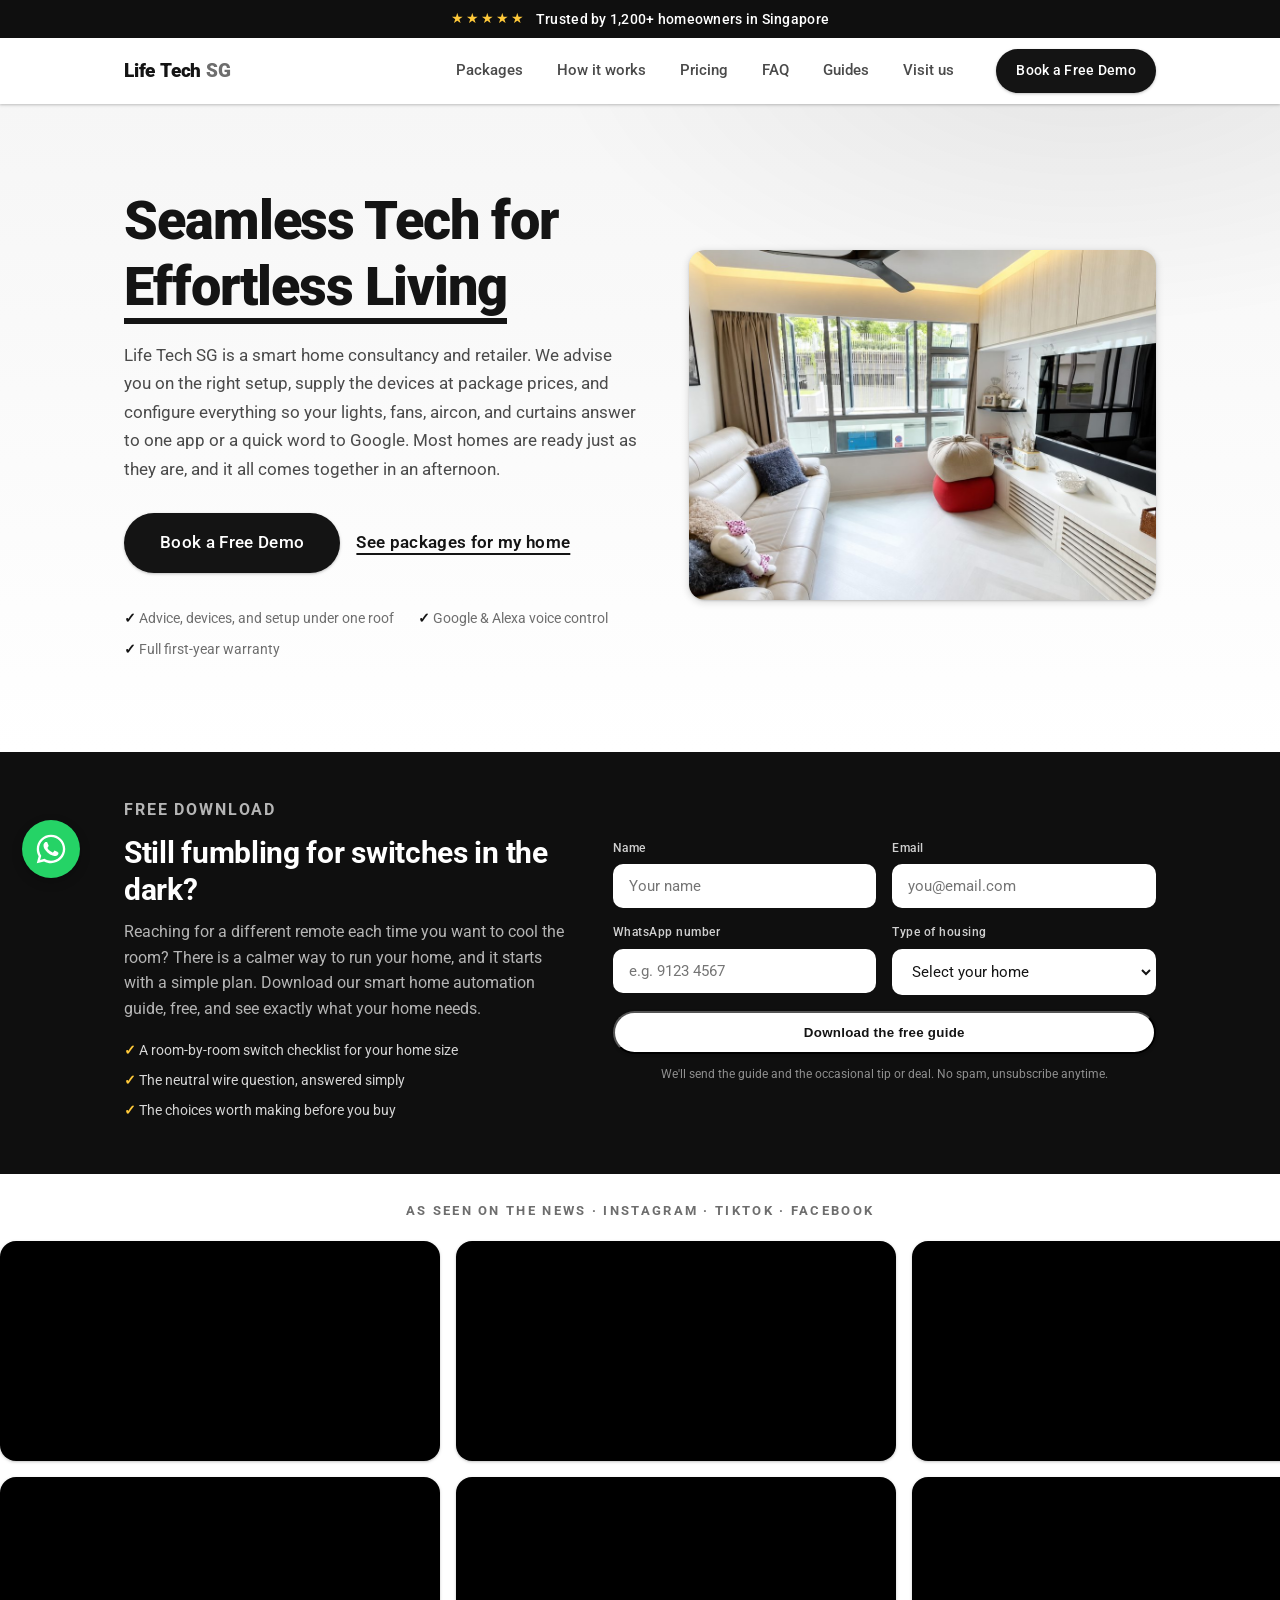
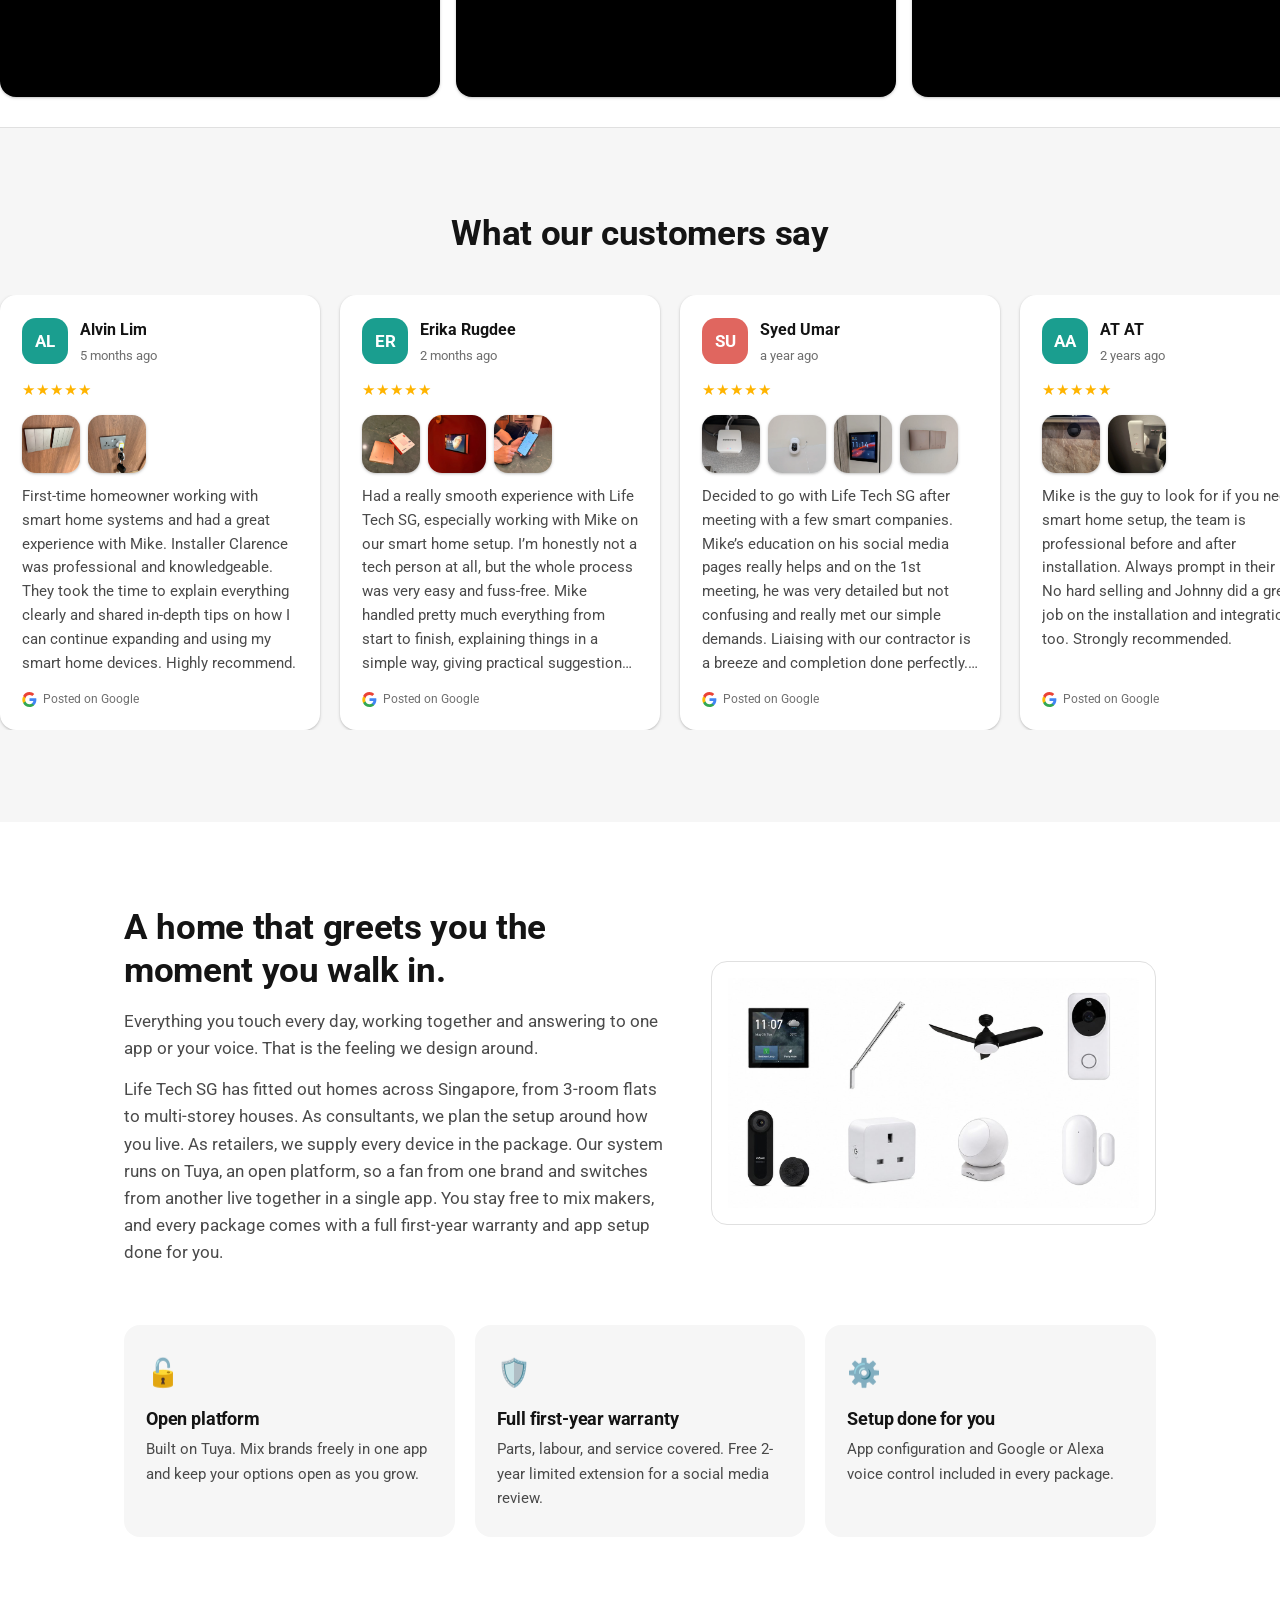
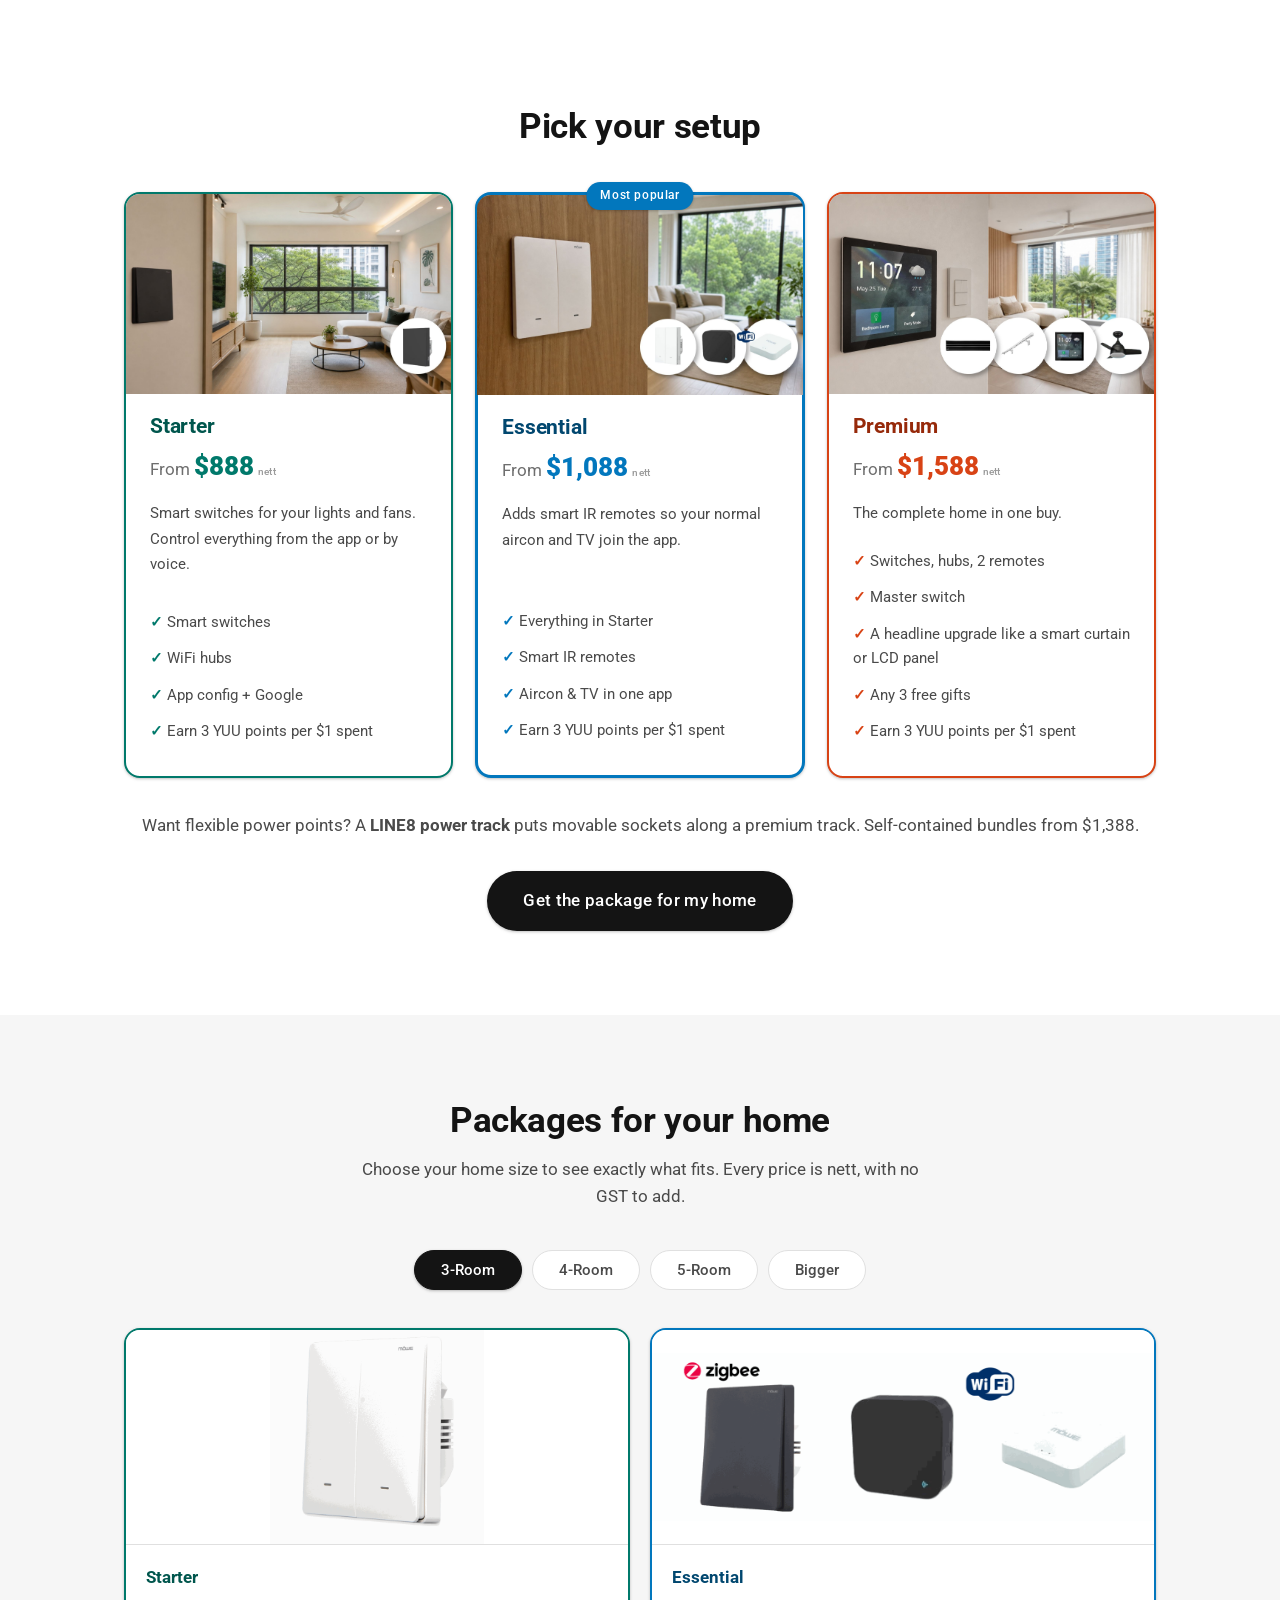
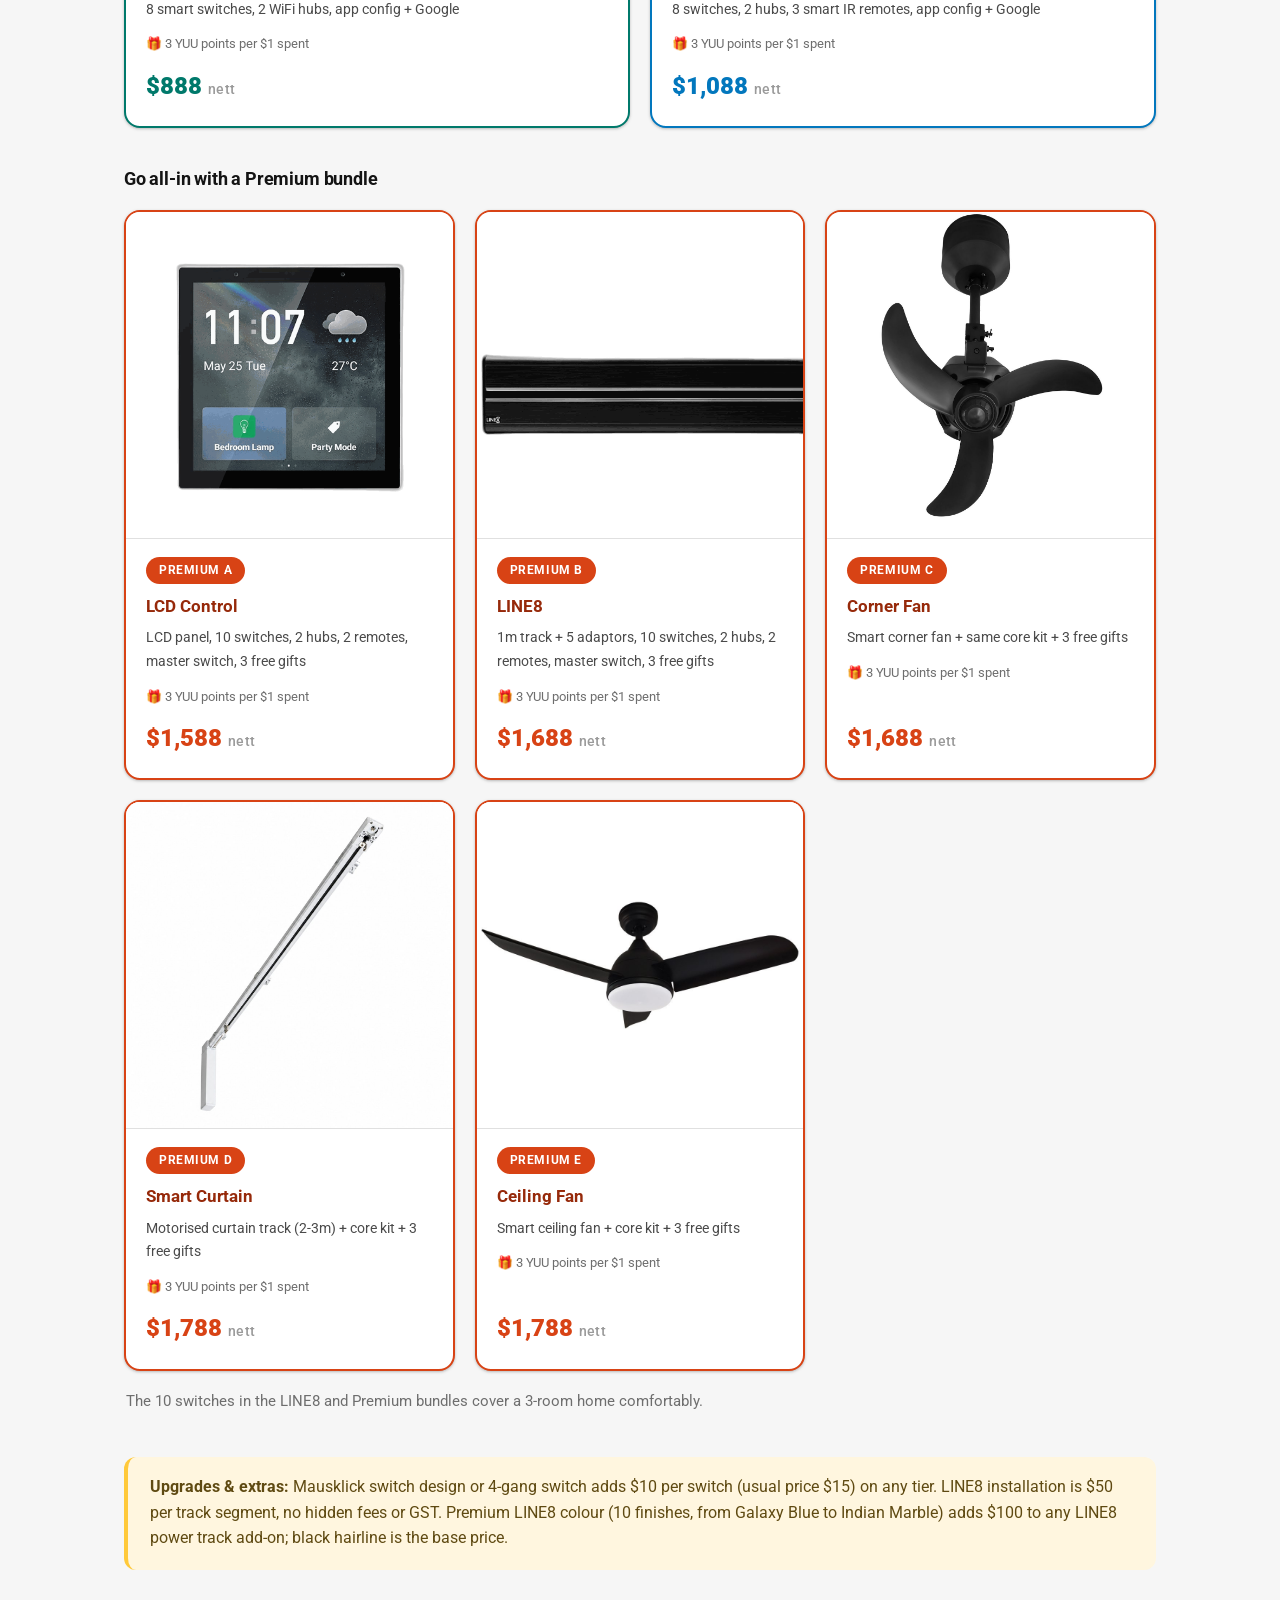
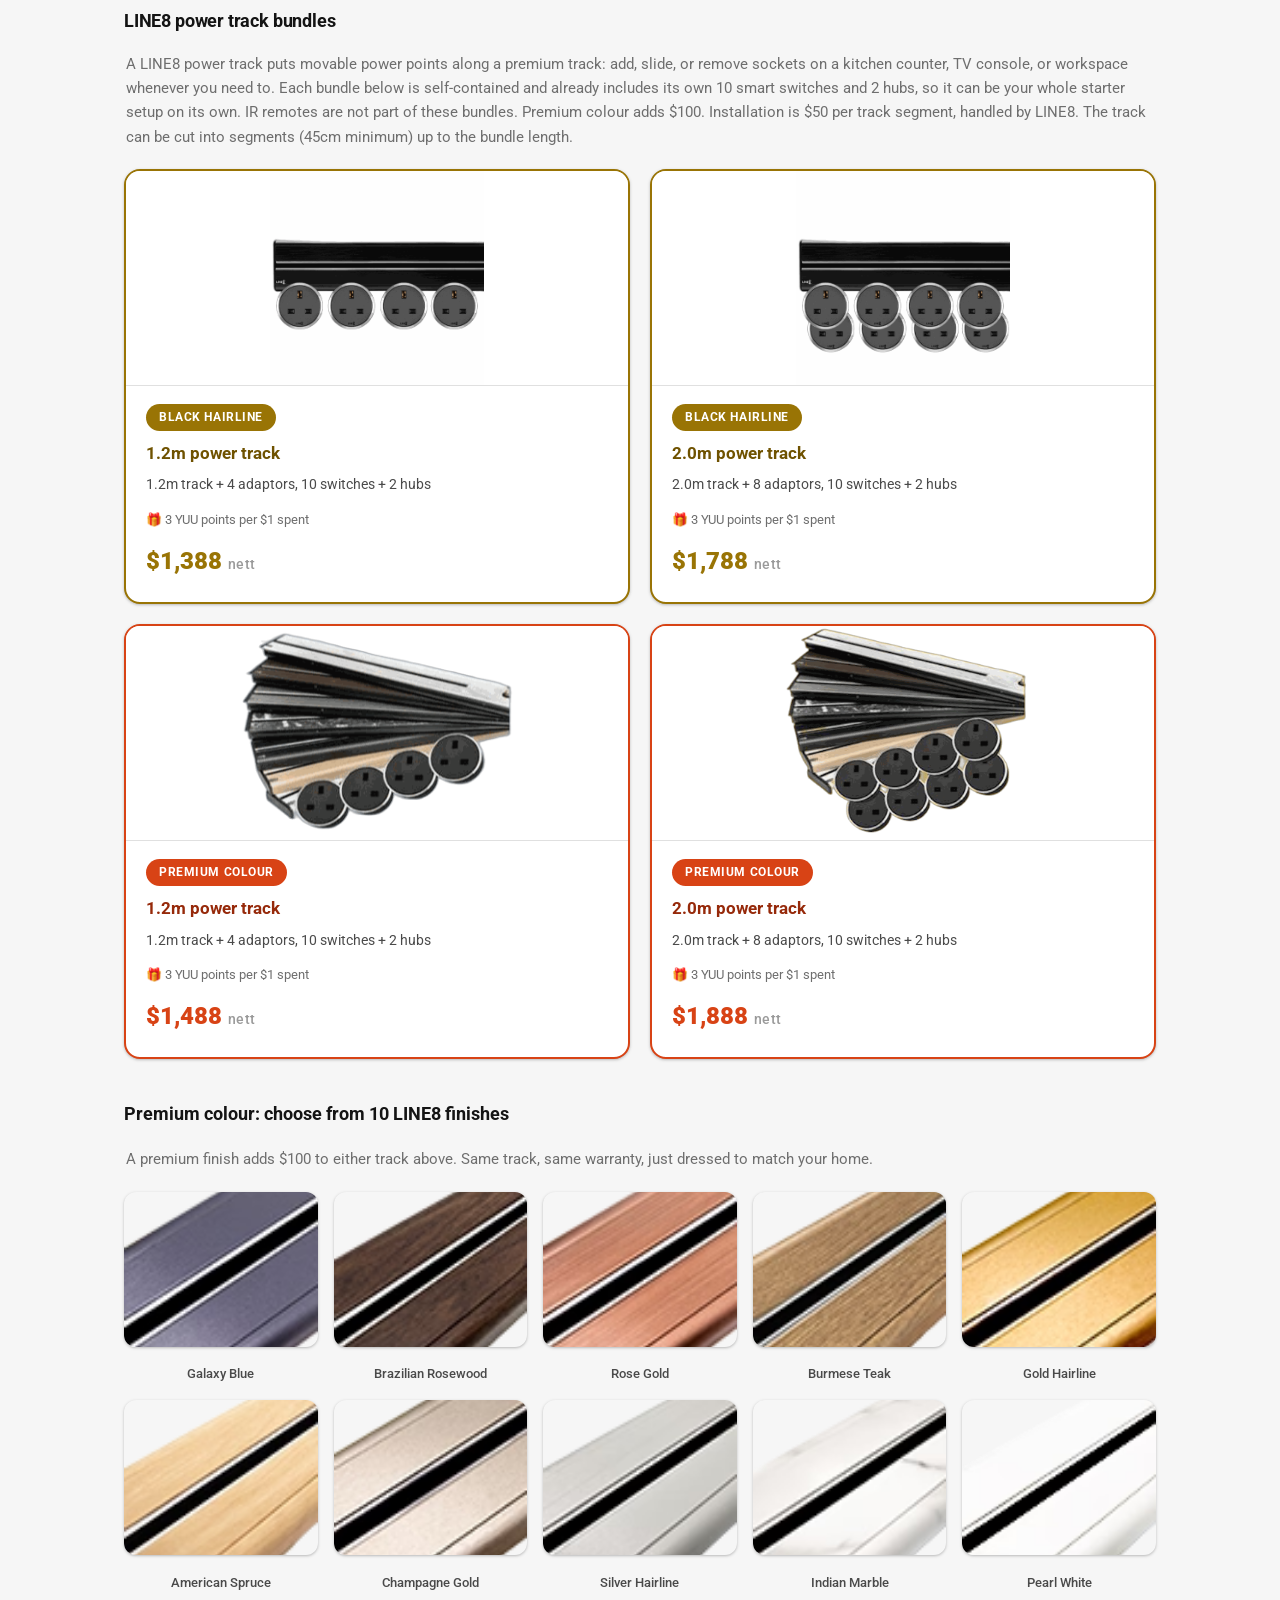
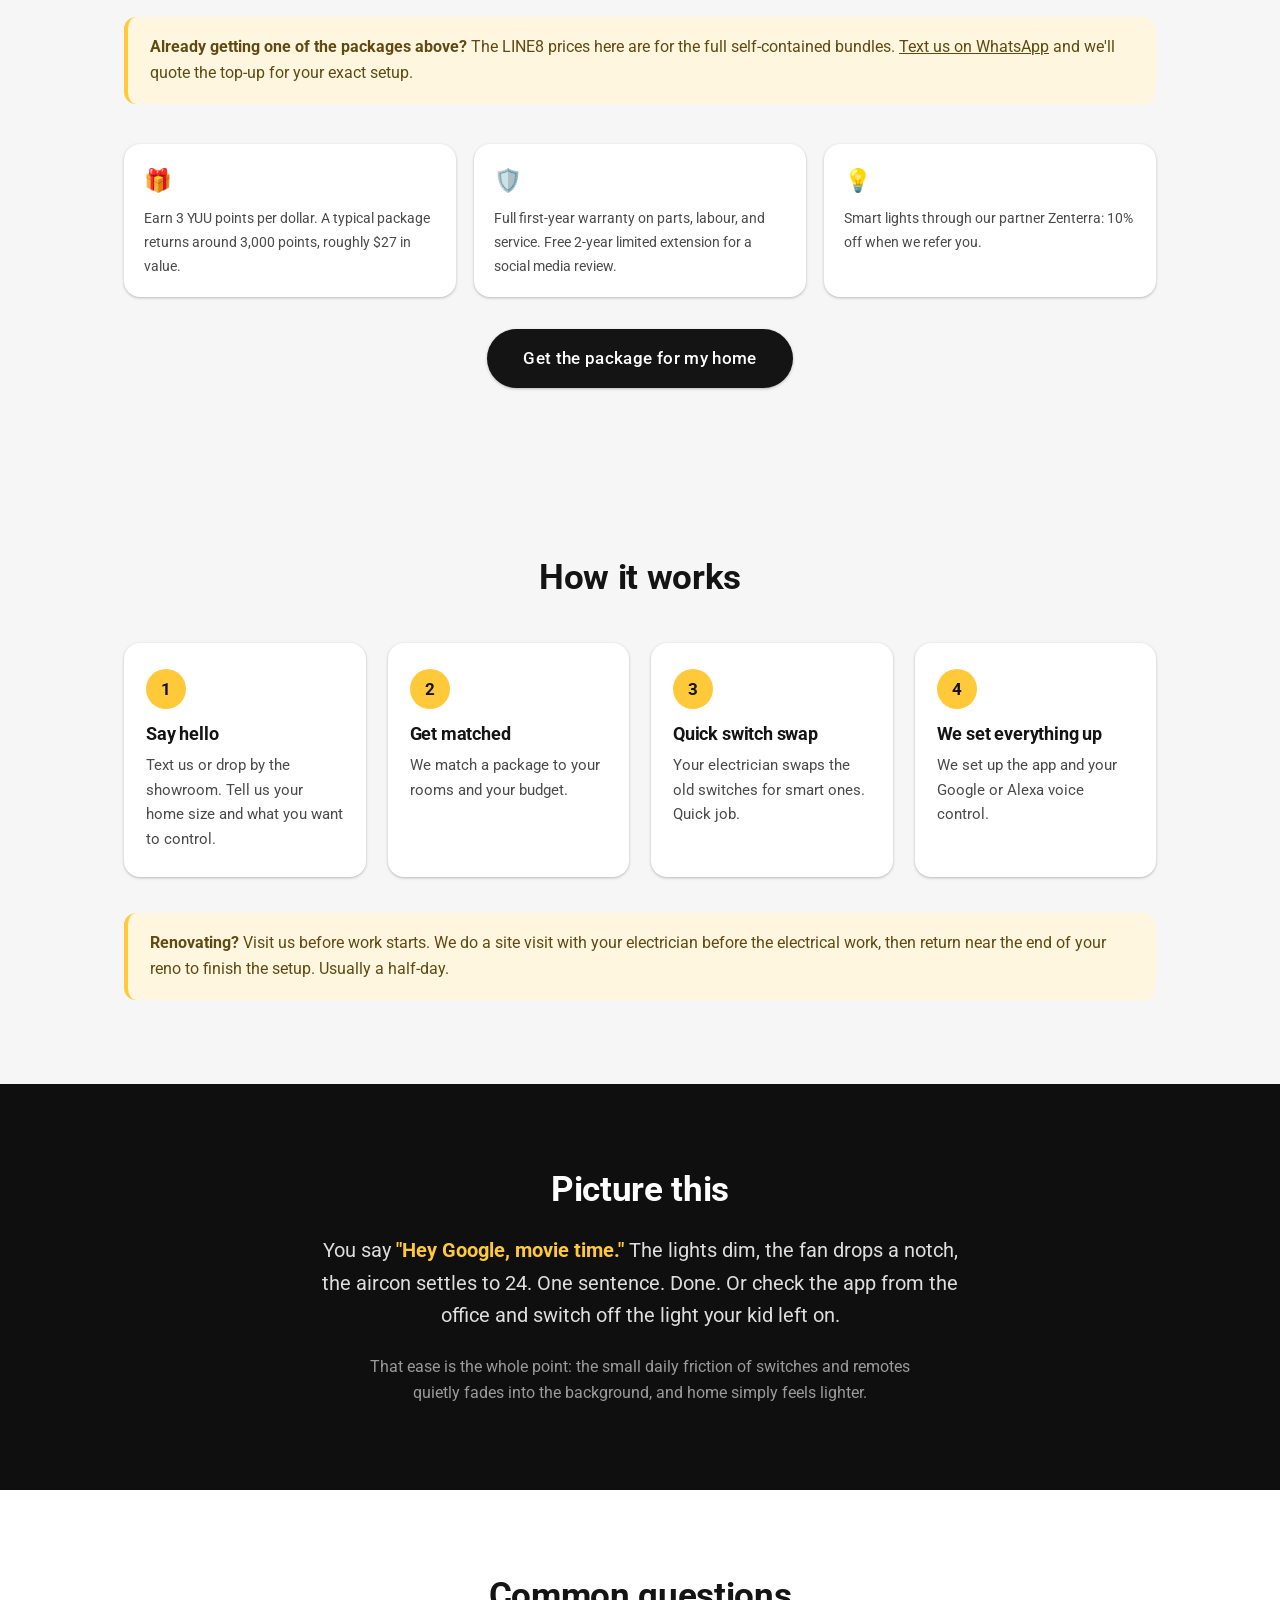
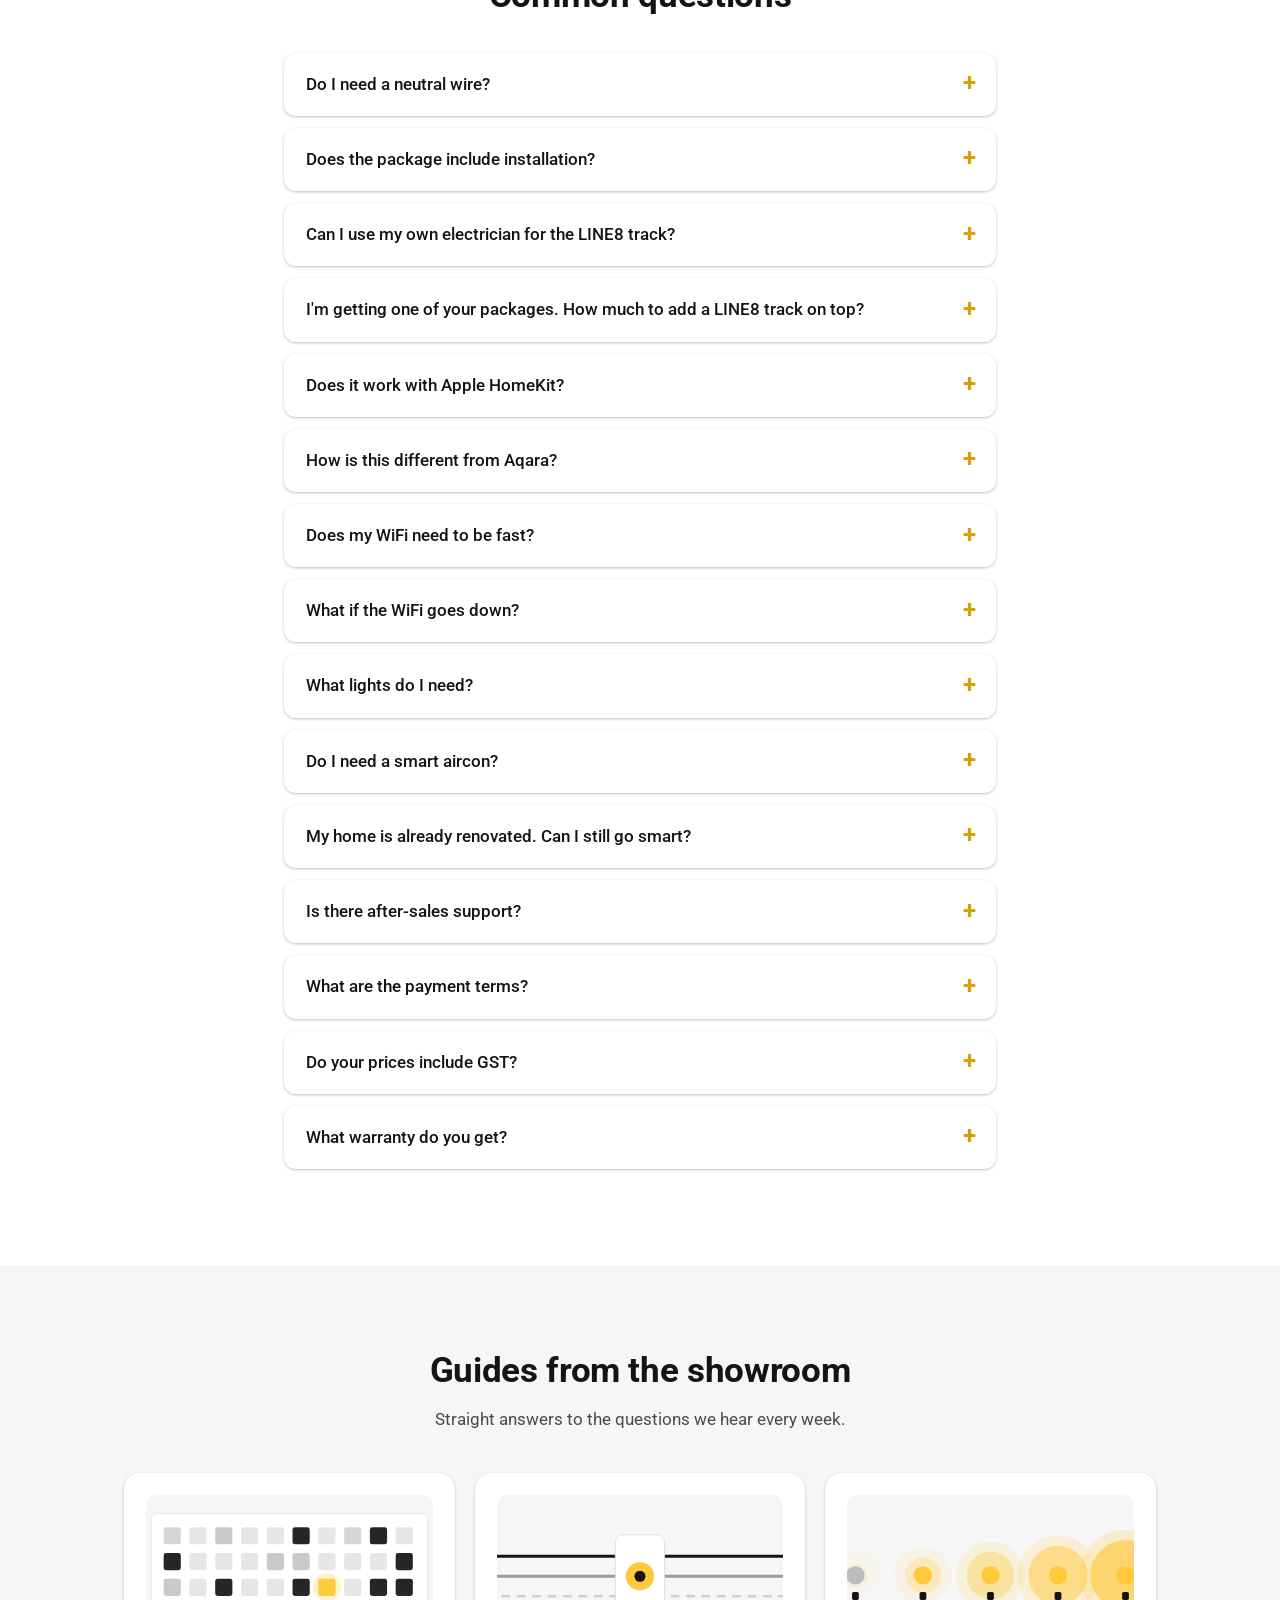
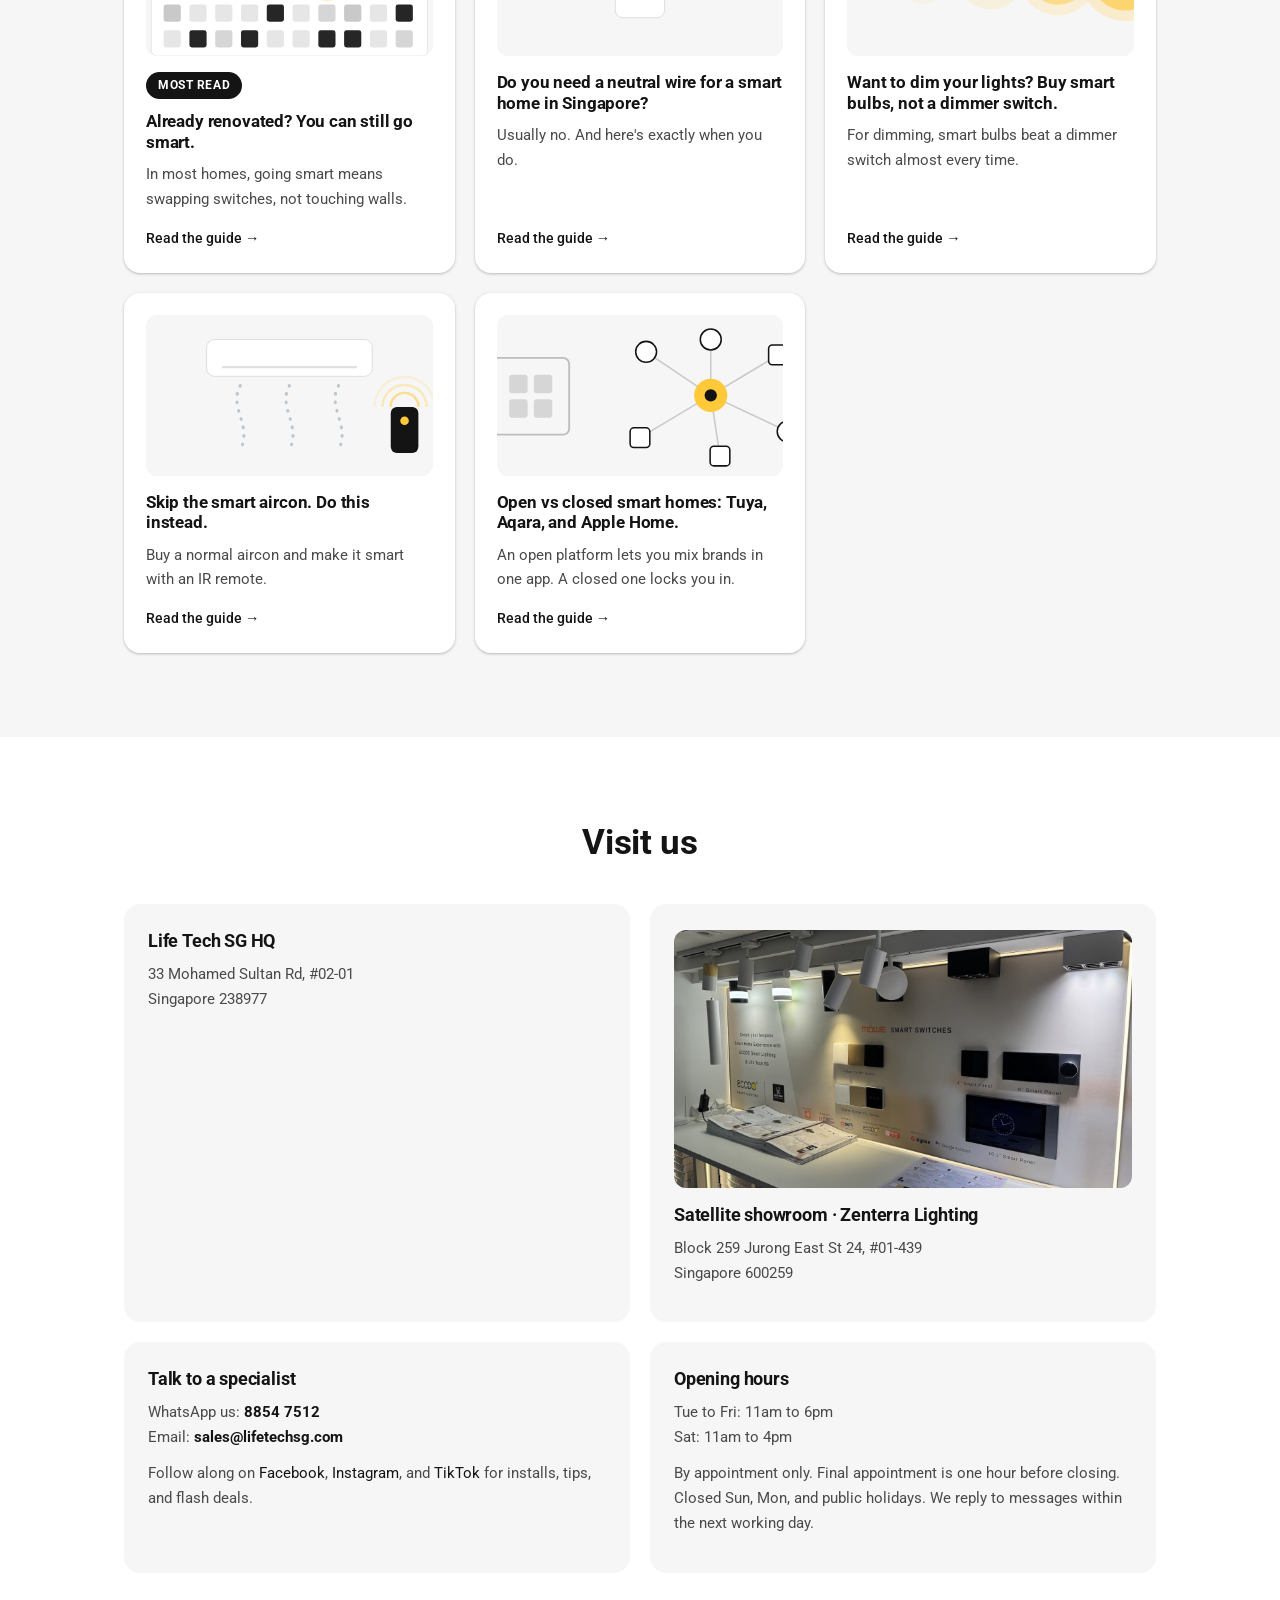
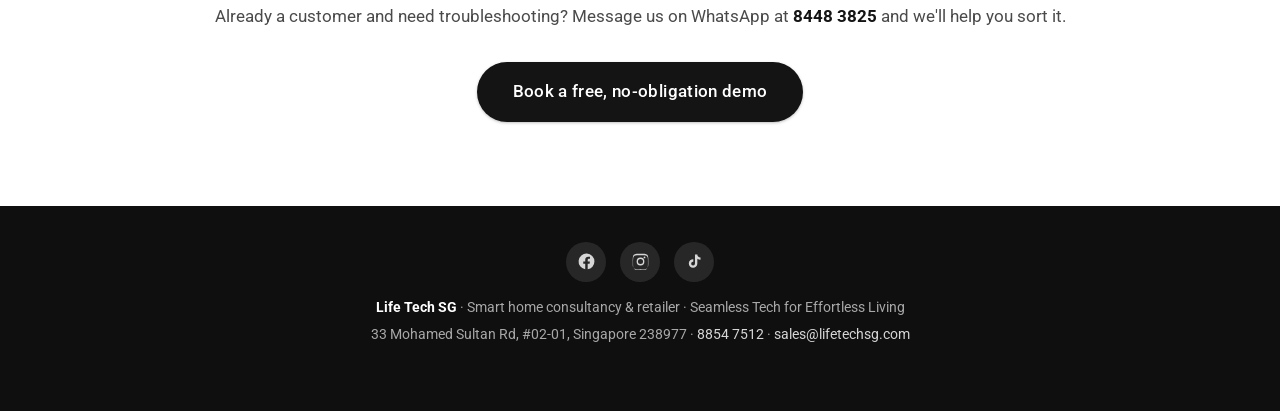
==== commit 309f3143: "Add LINE8 Premium Colour bundles; fix troubleshooting number - Add the two LINE8 Premium Colour bund" ====
--- a/index.html
+++ b/index.html
@@ -497,7 +497,7 @@
         <div class="pkg-card tier-addon">
           <img class="pkg-img pkg-img-wide img-contain" src="assets/brochure-images/page5_6_line8-black-4sockets.png" alt="1.2m LINE8 power track with 4 socket adaptors" loading="lazy">
           <div class="pkg-body">
-            <span class="tier-badge tb-addon">Add-on</span>
+            <span class="tier-badge tb-addon">Black hairline</span>
             <h4>1.2m power track</h4>
             <p class="pkg-desc">1.2m track + 4 adaptors, 10 switches + 2 hubs</p>
             <p class="pkg-perk">3 YUU points per $1 spent</p>
@@ -507,14 +507,50 @@
         <div class="pkg-card tier-addon">
           <img class="pkg-img pkg-img-wide img-contain" src="assets/brochure-images/page5_6_line8-black-8sockets.png" alt="2.0m LINE8 power track with 8 socket adaptors" loading="lazy">
           <div class="pkg-body">
-            <span class="tier-badge tb-addon">Add-on</span>
+            <span class="tier-badge tb-addon">Black hairline</span>
             <h4>2.0m power track</h4>
             <p class="pkg-desc">2.0m track + 8 adaptors, 10 switches + 2 hubs</p>
             <p class="pkg-perk">3 YUU points per $1 spent</p>
             <p class="pkg-price">$1,788 <span class="nett">nett</span></p>
           </div>
         </div>
-    </div>
+        <div class="pkg-card tier-premium tier-featured">
+          <img class="pkg-img pkg-img-wide img-contain" src="assets/brochure-images/page5_6_Line8_Power_Track_Premium_Colour_sample_fan_nobg.png" alt="1.2m LINE8 power track in a premium colour finish with 4 socket adaptors" loading="lazy">
+          <div class="pkg-body">
+            <span class="tier-badge tb-premium">Premium colour</span>
+            <h4>1.2m power track</h4>
+            <p class="pkg-desc">1.2m track + 4 adaptors, 10 switches + 2 hubs</p>
+            <p class="pkg-perk">3 YUU points per $1 spent</p>
+            <p class="pkg-price">$1,488 <span class="nett">nett</span></p>
+          </div>
+        </div>
+        <div class="pkg-card tier-premium tier-featured">
+          <img class="pkg-img pkg-img-wide img-contain" src="assets/brochure-images/page5_6_Line8_Power_Track_Premium_Colour_sample_fan_8_adapters_nobg.png" alt="2.0m LINE8 power track in a premium colour finish with 8 socket adaptors" loading="lazy">
+          <div class="pkg-body">
+            <span class="tier-badge tb-premium">Premium colour</span>
+            <h4>2.0m power track</h4>
+            <p class="pkg-desc">2.0m track + 8 adaptors, 10 switches + 2 hubs</p>
+            <p class="pkg-perk">3 YUU points per $1 spent</p>
+            <p class="pkg-price">$1,888 <span class="nett">nett</span></p>
+          </div>
+        </div>
+    </div>
+
+    <h4 class="line8-colours-heading">Premium colour: choose from 10 LINE8 finishes</h4>
+    <p class="panel-note" style="margin-bottom: 20px;">A premium finish adds $100 to either track above. Same track, same warranty, just dressed to match your home.</p>
+    <div class="line8-swatches">
+      <figure class="swatch"><img src="assets/brochure-images/page5_6_Galaxy_Blue.png.avif" alt="LINE8 power track in Galaxy Blue" loading="lazy"><figcaption>Galaxy Blue</figcaption></figure>
+      <figure class="swatch"><img src="assets/brochure-images/page5_6_Brazilian_Rosewood.png.avif" alt="LINE8 power track in Brazilian Rosewood" loading="lazy"><figcaption>Brazilian Rosewood</figcaption></figure>
+      <figure class="swatch"><img src="assets/brochure-images/page5_6_Rose_Gold.png.avif" alt="LINE8 power track in Rose Gold" loading="lazy"><figcaption>Rose Gold</figcaption></figure>
+      <figure class="swatch"><img src="assets/brochure-images/page5_6_Burmese_Teak.png.avif" alt="LINE8 power track in Burmese Teak" loading="lazy"><figcaption>Burmese Teak</figcaption></figure>
+      <figure class="swatch"><img src="assets/brochure-images/page5_6_Gold_Hairline.png.avif" alt="LINE8 power track in Gold Hairline" loading="lazy"><figcaption>Gold Hairline</figcaption></figure>
+      <figure class="swatch"><img src="assets/brochure-images/page5_6_American_Spruce.png.avif" alt="LINE8 power track in American Spruce" loading="lazy"><figcaption>American Spruce</figcaption></figure>
+      <figure class="swatch"><img src="assets/brochure-images/page5_6_Champagne_Gold.png.avif" alt="LINE8 power track in Champagne Gold" loading="lazy"><figcaption>Champagne Gold</figcaption></figure>
+      <figure class="swatch"><img src="assets/brochure-images/page5_6_Silver_Hairline.png.avif" alt="LINE8 power track in Silver Hairline" loading="lazy"><figcaption>Silver Hairline</figcaption></figure>
+      <figure class="swatch"><img src="assets/brochure-images/page5_6_White_Marble.png.avif" alt="LINE8 power track in Indian Marble" loading="lazy"><figcaption>Indian Marble</figcaption></figure>
+      <figure class="swatch"><img src="assets/brochure-images/page5_6_Pearl_White_98ade6bb-eb8d-4ebd-8c2b-e6f67a1602f6.png.avif" alt="LINE8 power track in Pearl White" loading="lazy"><figcaption>Pearl White</figcaption></figure>
+    </div>
+
     <div class="callout" style="margin-top: 24px;">
       <strong>Already getting one of the packages above?</strong> The LINE8 prices here are for the full self-contained bundles. <a href="https://wa.me/6588547512?text=Hi!%20I'm%20getting%20one%20of%20your%20smart%20home%20packages%20and%20would%20like%20to%20add%20a%20LINE8%20power%20track.%20What%20would%20the%20top-up%20be%3F" target="_blank" rel="noopener">Text us on WhatsApp</a> and we'll quote the top-up for your exact setup.
     </div>
@@ -724,7 +760,7 @@
         <p class="contact-fine">By appointment only. Final appointment is one hour before closing. Closed Sun, Mon, and public holidays. We reply to messages within the next working day.</p>
       </div>
     </div>
-    <p class="support-line">Already a customer and need troubleshooting? Message us on WhatsApp at <a href="https://wa.me/6588547512?text=Hi!%20I%20need%20some%20troubleshooting%20help%20with%20my%20smart%20home." target="_blank" rel="noopener"><strong>8854 7512</strong></a> and we'll help you sort it.</p>
+    <p class="support-line">Already a customer and need troubleshooting? Message us on WhatsApp at <a href="https://wa.me/6584483825?text=Hi!%20I%20need%20some%20troubleshooting%20help%20with%20my%20smart%20home." target="_blank" rel="noopener"><strong>8448 3825</strong></a> and we'll help you sort it.</p>
     <div class="center">
       <a class="btn btn-primary btn-lg" href="https://wa.me/6588547512?text=Hi!%20I'd%20like%20to%20book%20a%20free%2C%20no-obligation%20demo." target="_blank" rel="noopener">Book a free, no-obligation demo</a>
     </div>
--- a/css/style.css
+++ b/css/style.css
@@ -470,6 +470,23 @@
 .pkg-perk::before { content: '\1F381  '; }
 .pkg-price { margin-top: auto; font-weight: 900; font-size: 1.5rem; color: var(--tc, var(--md-ink)); }
 .nett { font-size: 0.6em; font-weight: 500; color: #9a9a9a; letter-spacing: 0.02em; }
+
+/* LINE8 premium colour swatches */
+.line8-colours-heading { margin: 40px 0 2px; font-size: 1.15rem; font-weight: 700; }
+.line8-swatches {
+  display: grid; grid-template-columns: repeat(5, 1fr); gap: 16px;
+}
+.swatch { margin: 0; text-align: center; }
+.swatch img {
+  width: 100%; aspect-ratio: 5 / 4; object-fit: cover;
+  border-radius: 12px; box-shadow: var(--elev-1);
+  background: var(--md-surface-container);
+}
+.swatch figcaption {
+  margin-top: 8px; font-size: 0.82rem; font-weight: 500; color: var(--md-ink-soft);
+}
+@media (max-width: 820px) { .line8-swatches { grid-template-columns: repeat(3, 1fr); } }
+@media (max-width: 460px) { .line8-swatches { grid-template-columns: repeat(2, 1fr); } }
 
 .perks { display: grid; grid-template-columns: repeat(3, 1fr); gap: 18px; margin-top: 40px; }
 .perk {
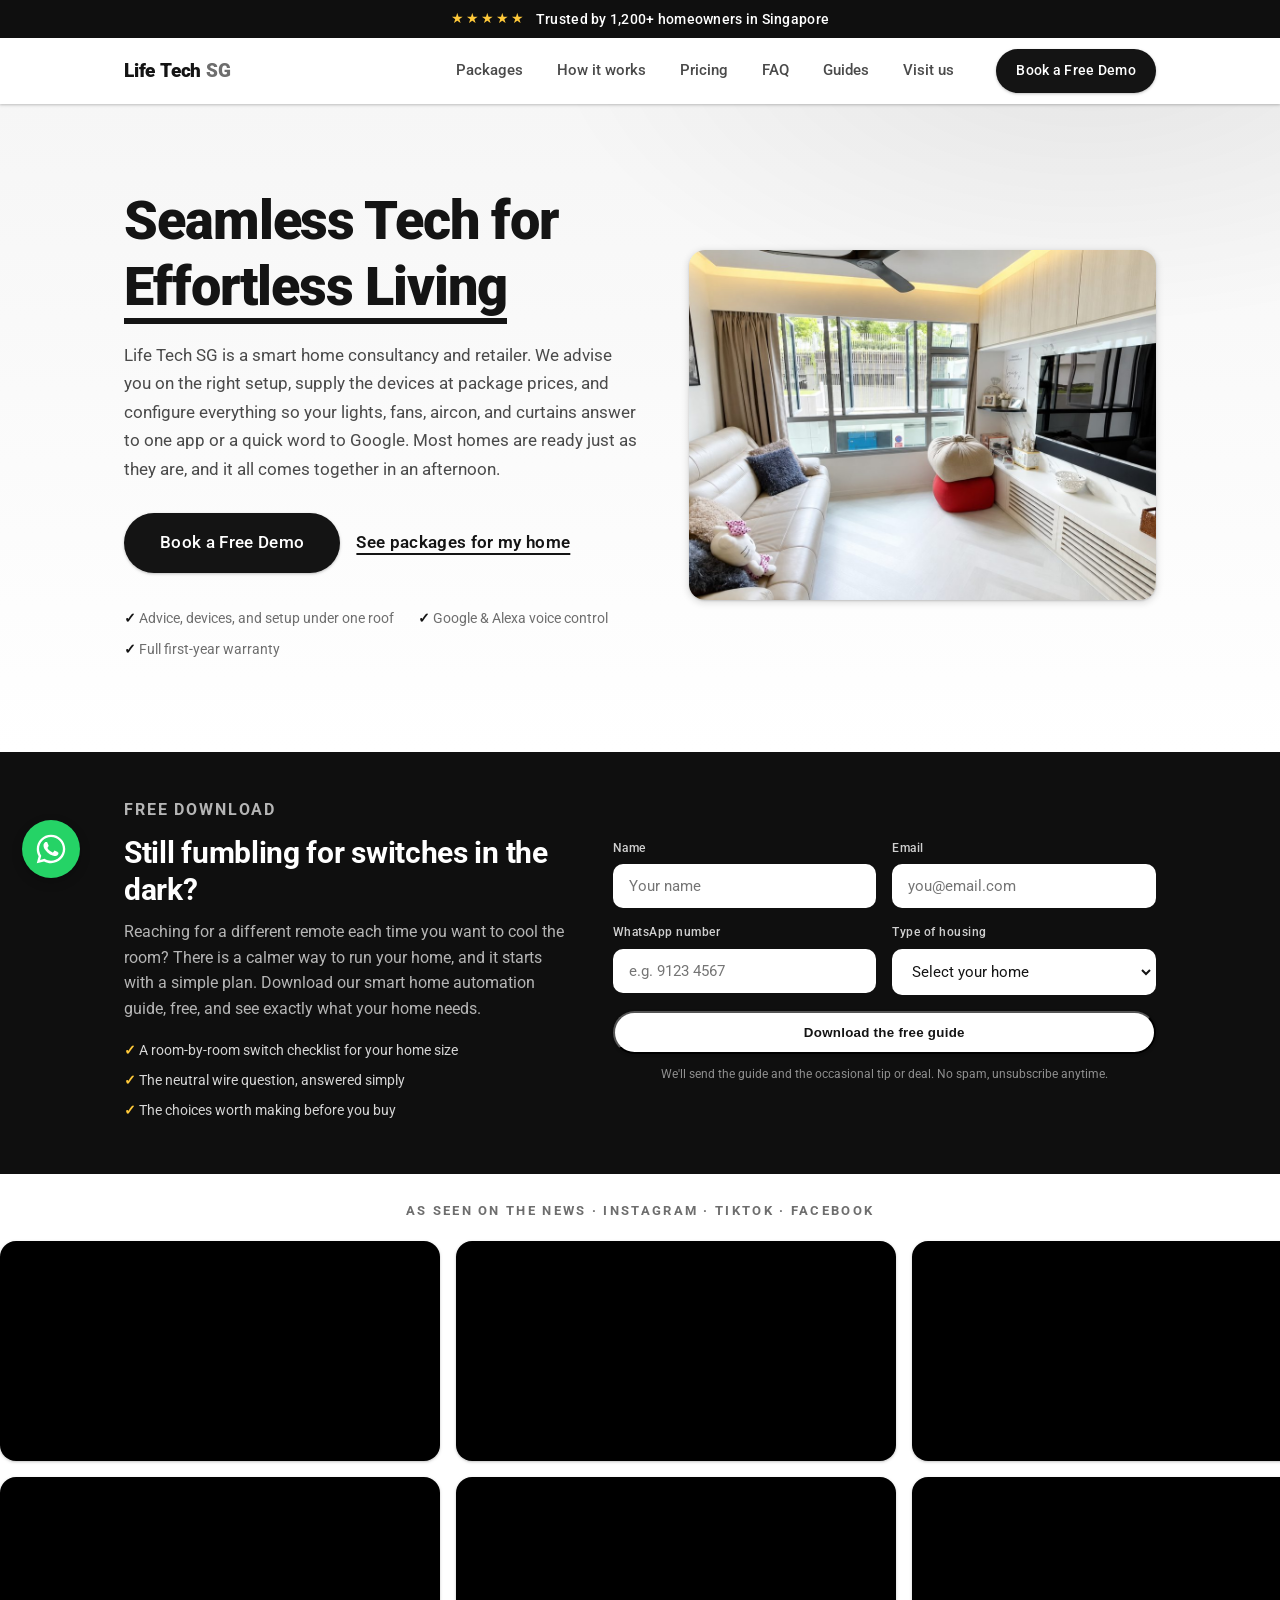
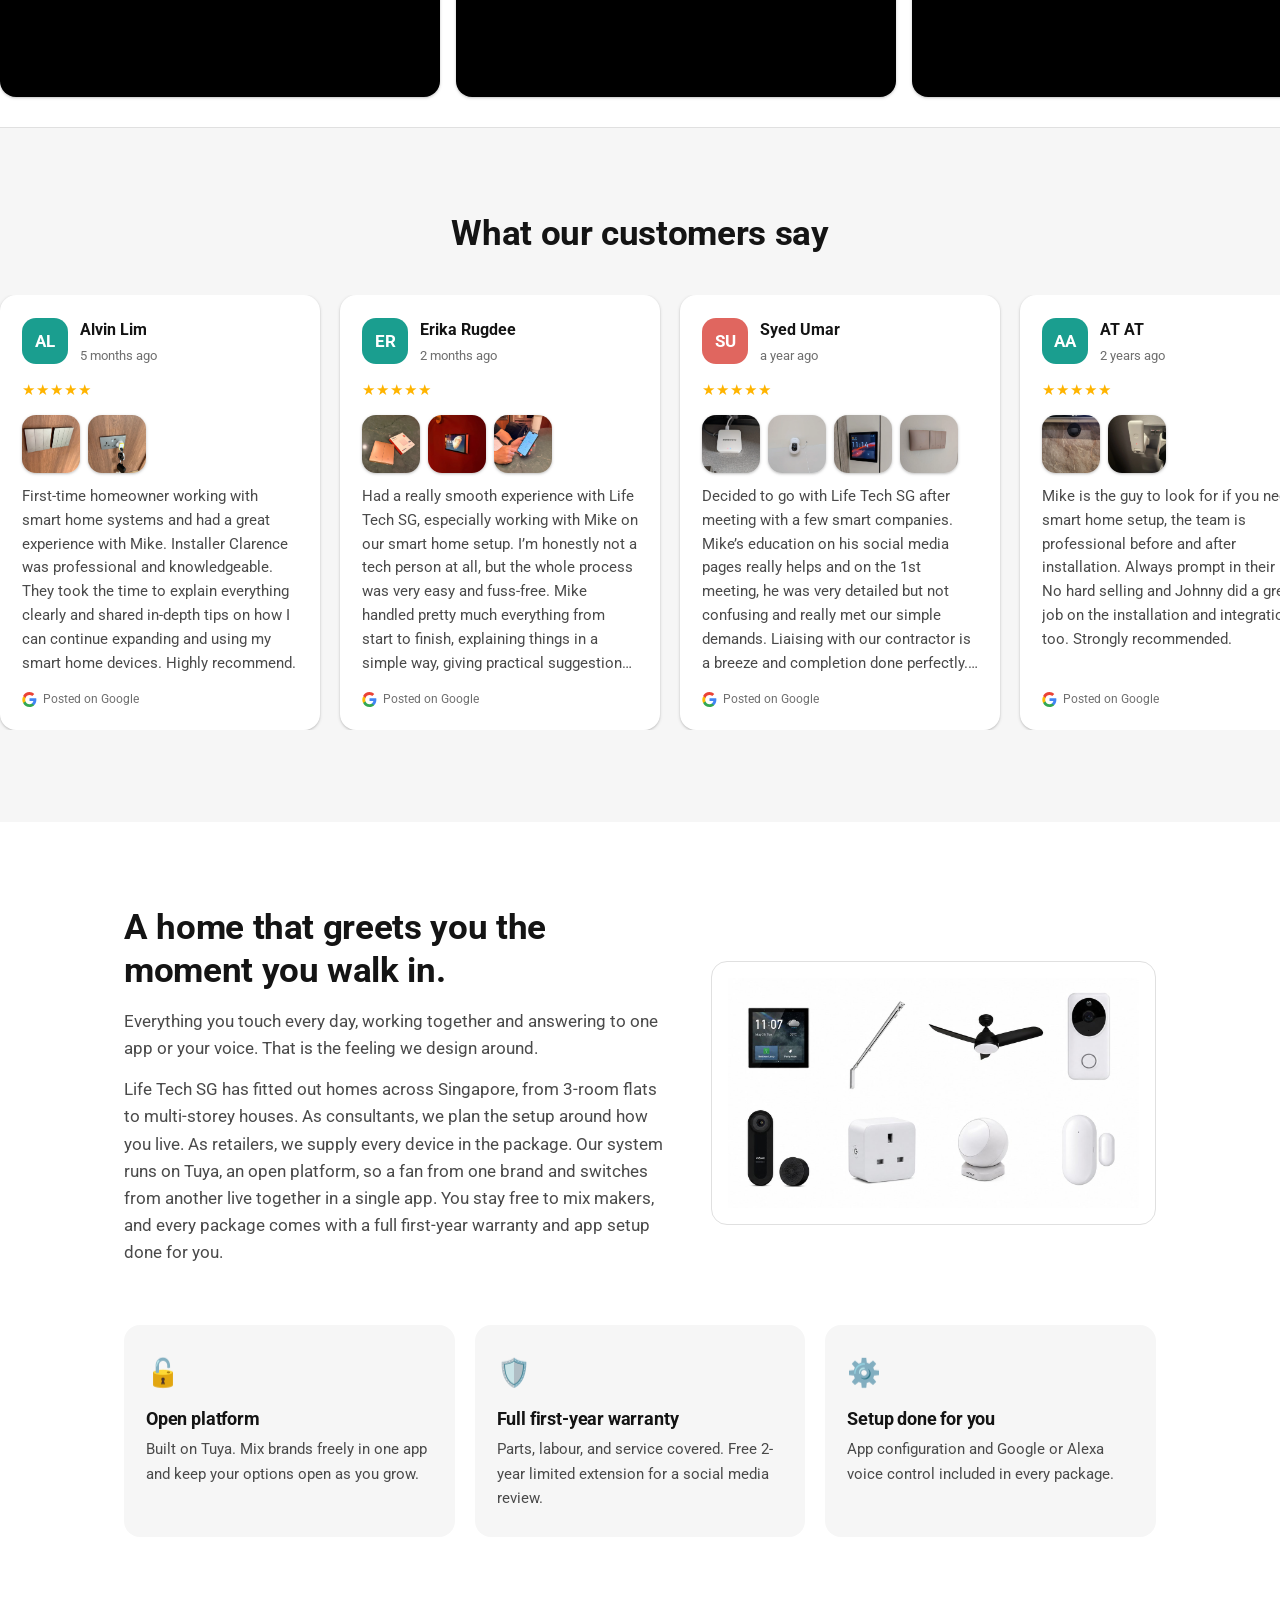
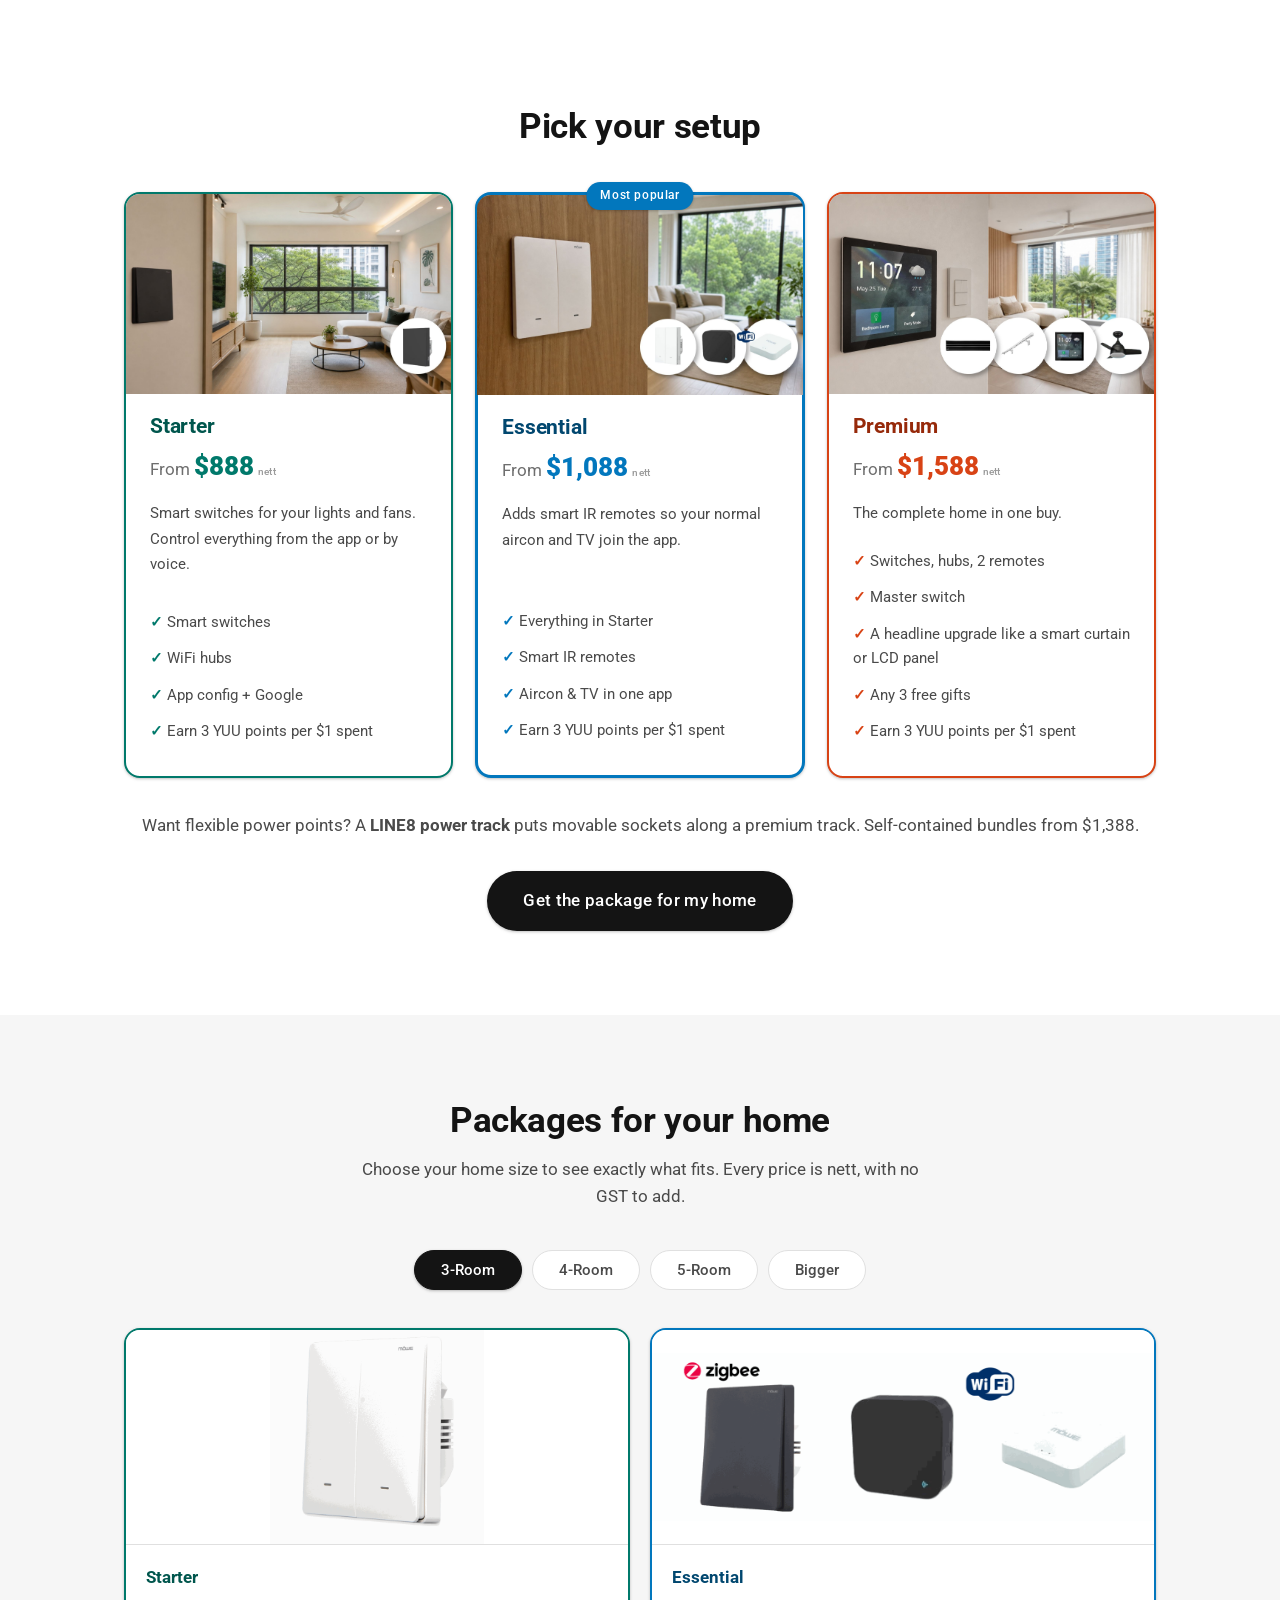
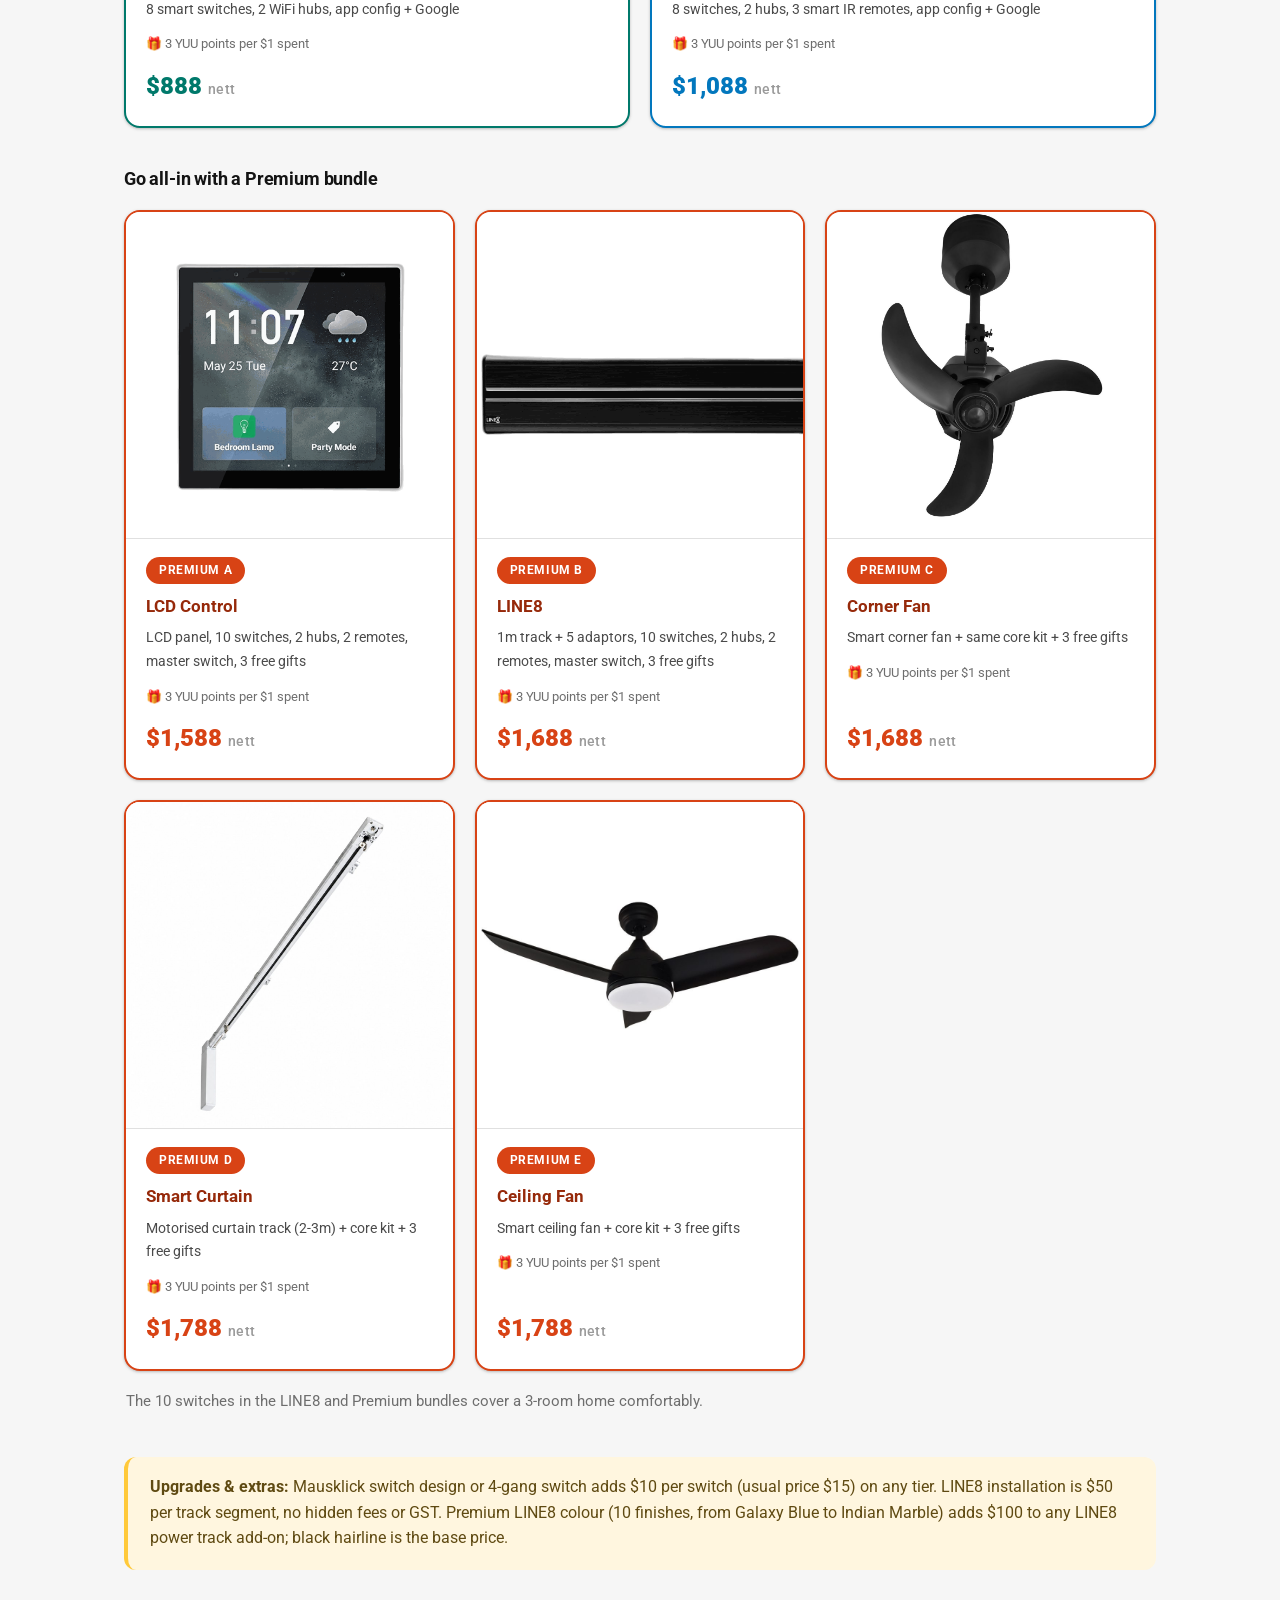
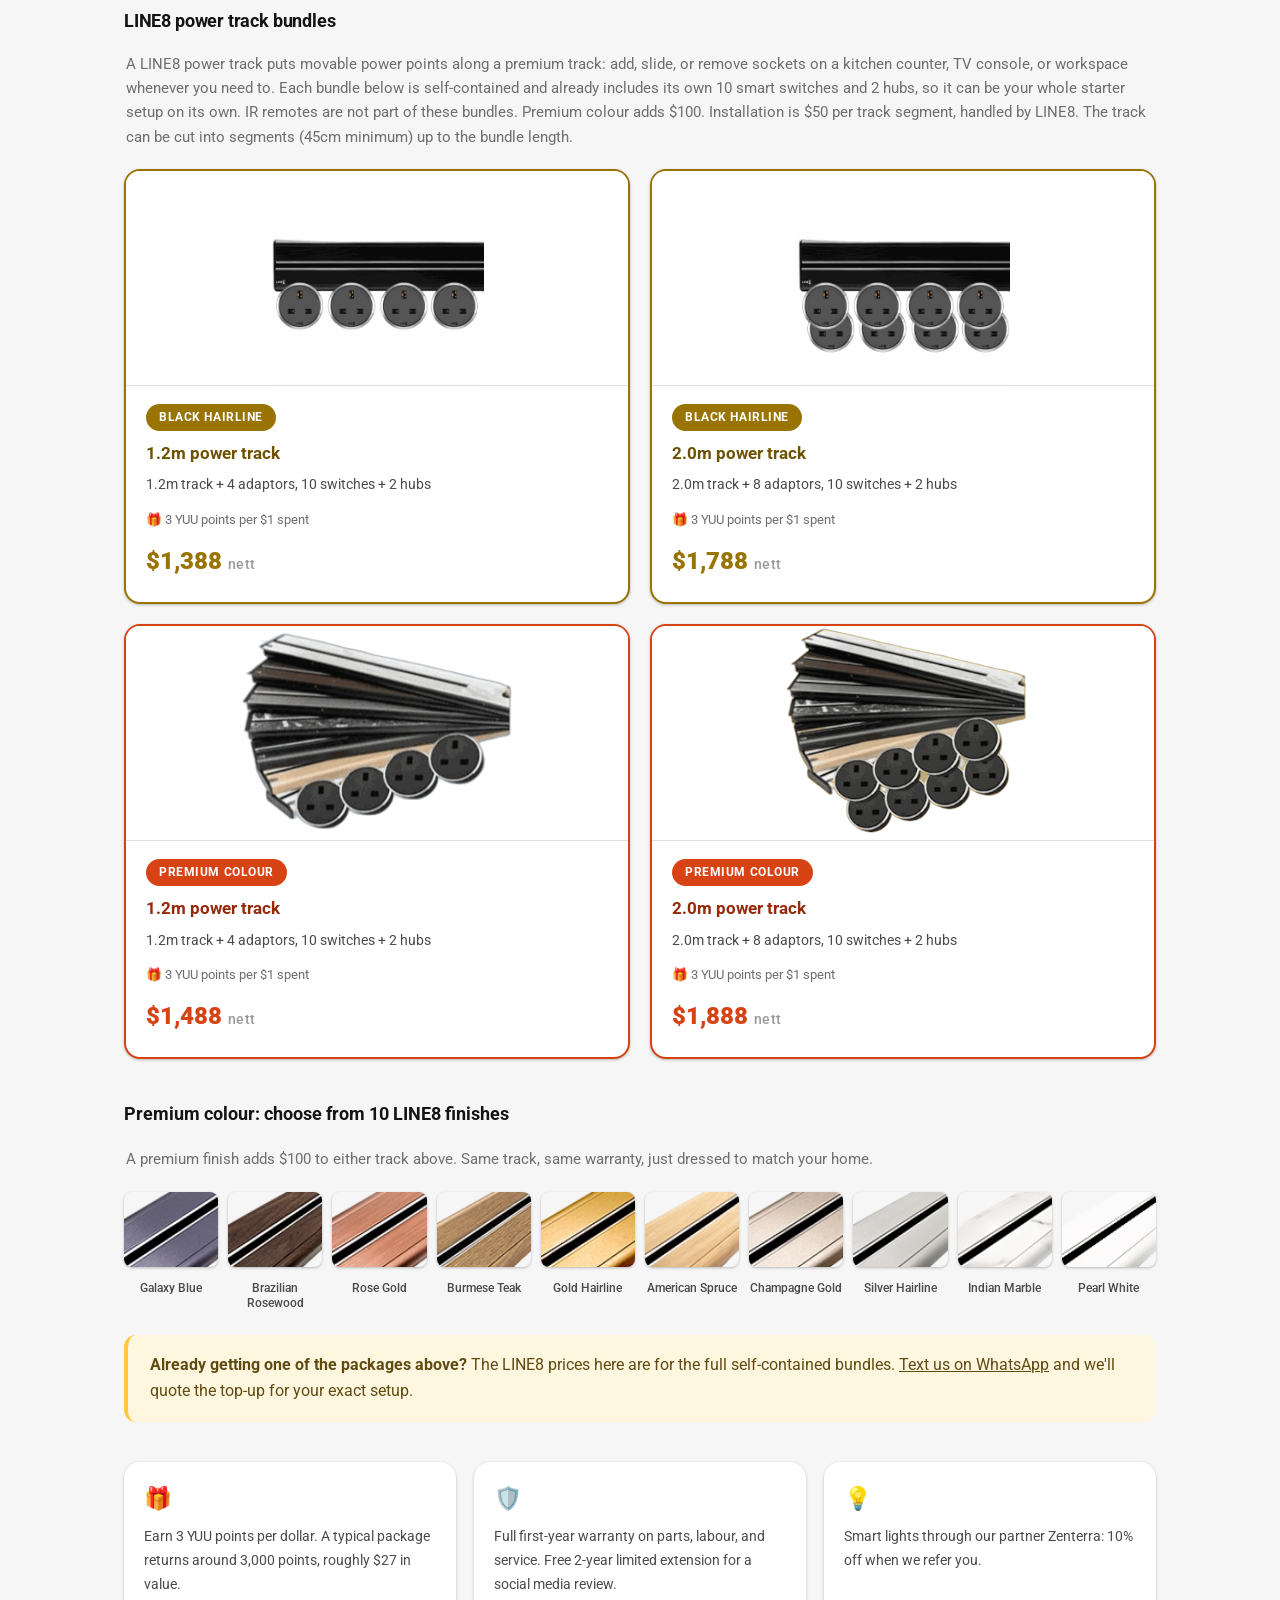
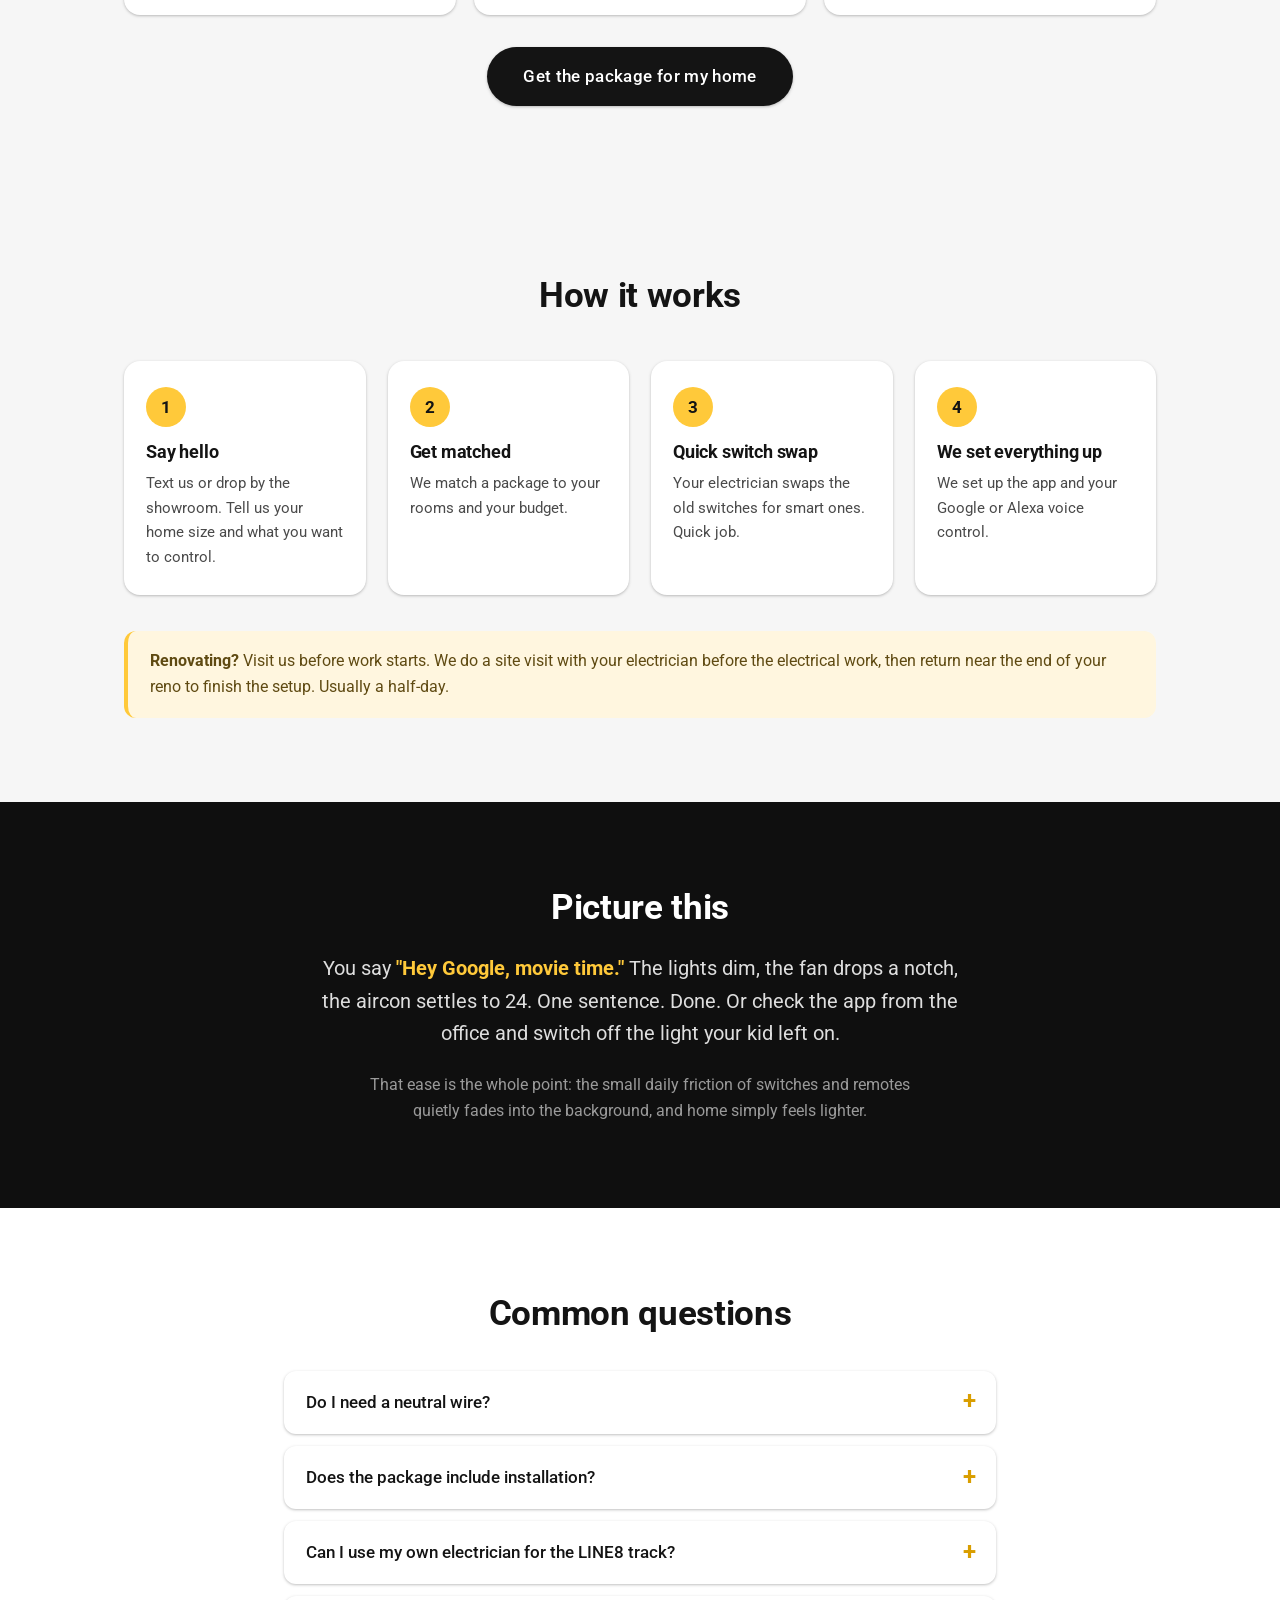
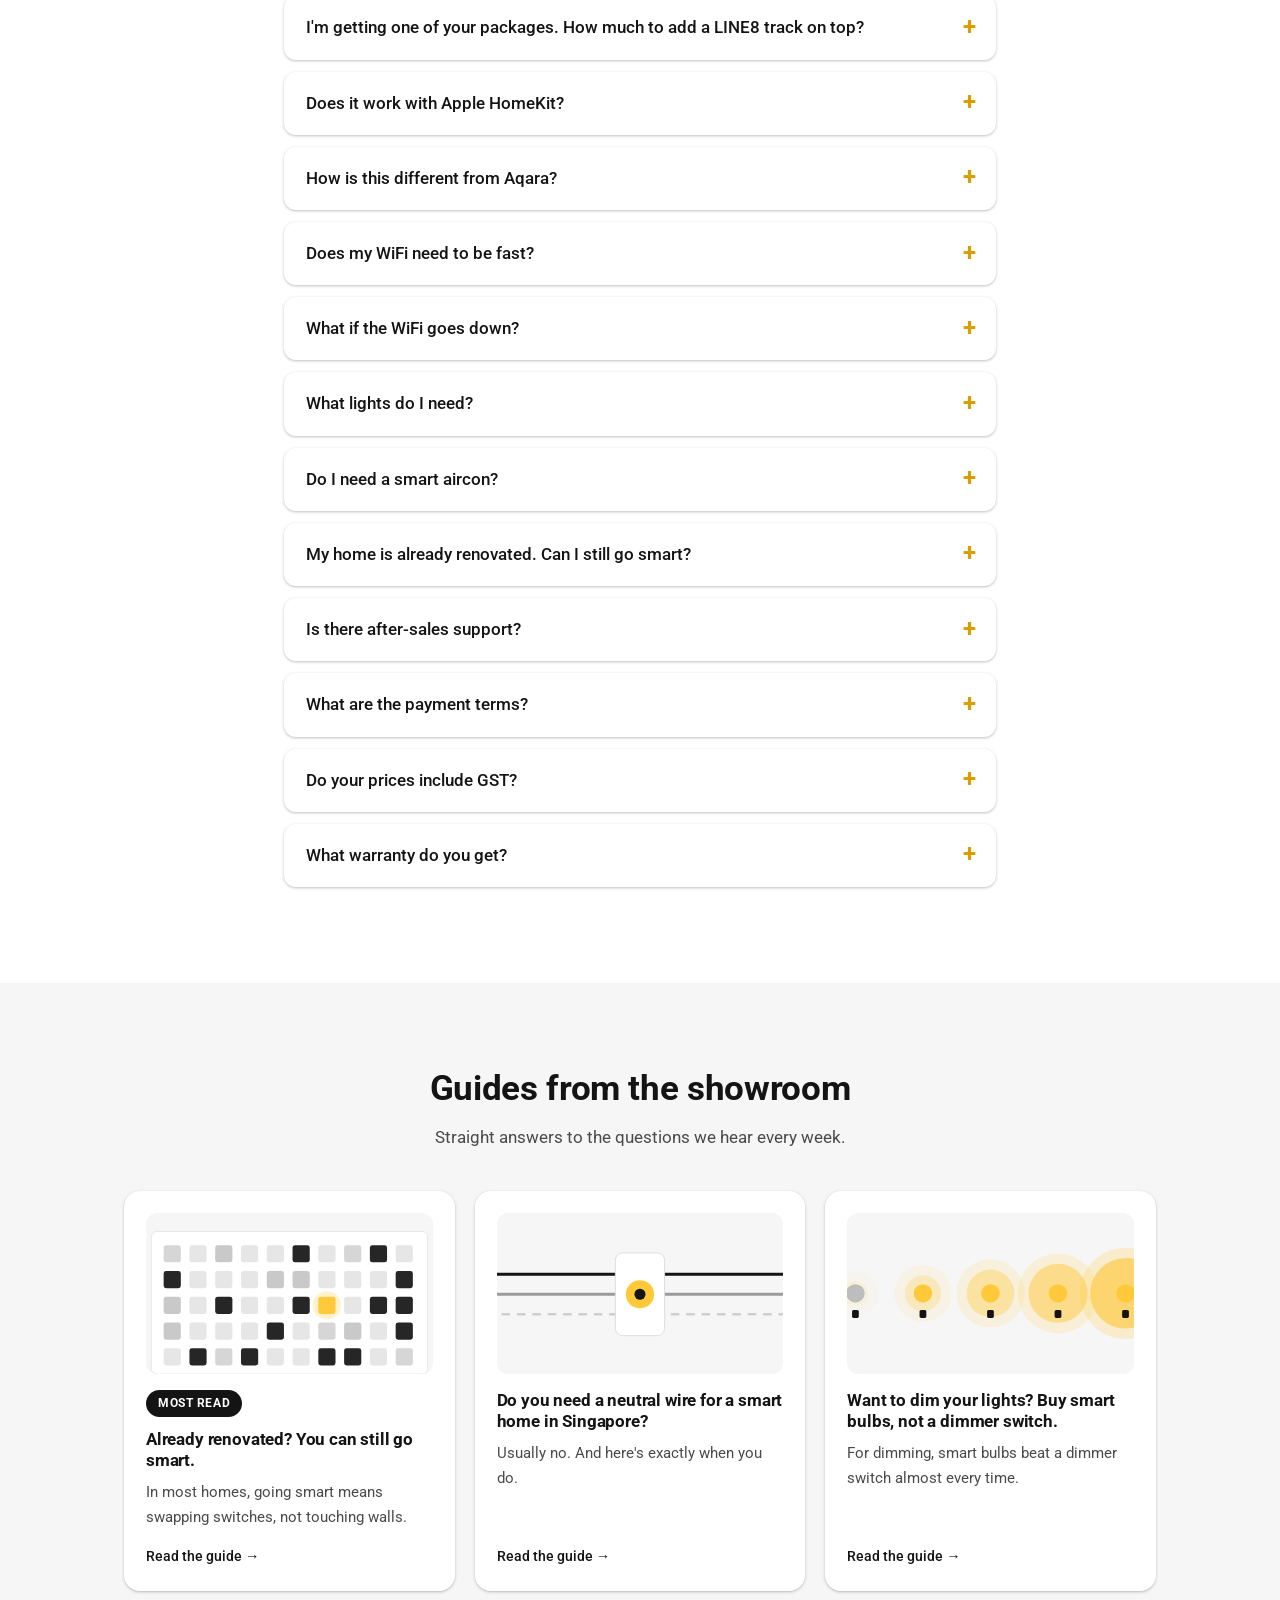
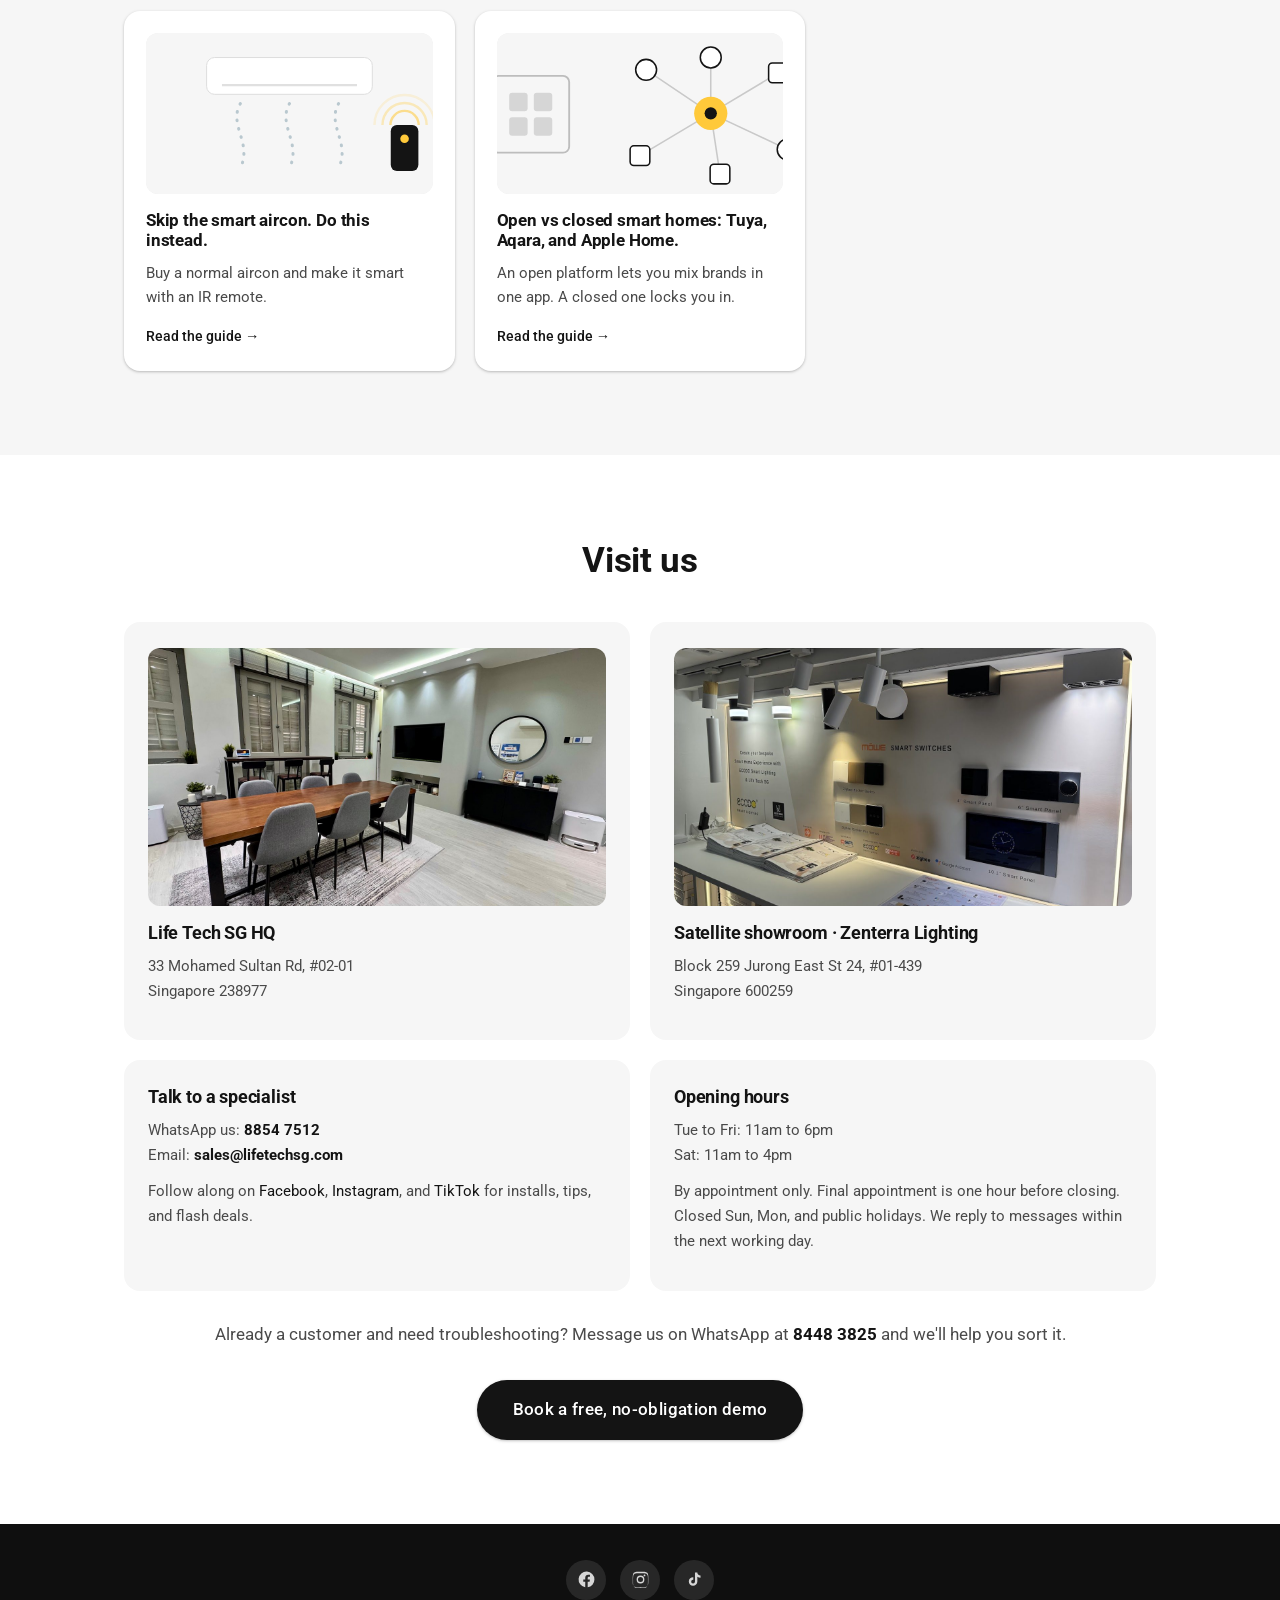
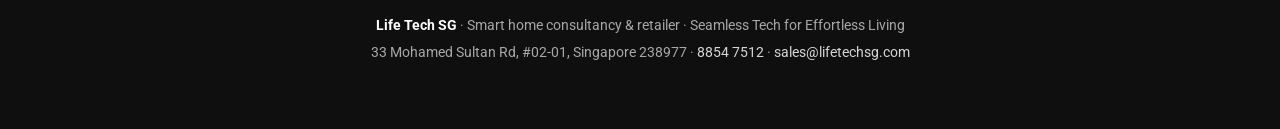
==== commit fba3eaf0: "Add HQ showroom photo to the Visit us section Show the compressed HQ.jpeg (1.1MB to 230KB) atop the " ====
--- a/index.html
+++ b/index.html
@@ -740,6 +740,7 @@
     <h2 class="section-title">Visit us</h2>
     <div class="contact-grid">
       <div class="contact-card">
+        <img class="contact-img" src="assets/brochure-images/HQ.jpeg" alt="Inside the Life Tech SG HQ and smart home showroom on Mohamed Sultan Road" loading="lazy">
         <h3>Life Tech SG HQ</h3>
         <p>33 Mohamed Sultan Rd, #02-01<br>Singapore 238977</p>
       </div>
--- a/css/style.css
+++ b/css/style.css
@@ -473,20 +473,23 @@
 
 /* LINE8 premium colour swatches */
 .line8-colours-heading { margin: 40px 0 2px; font-size: 1.15rem; font-weight: 700; }
+/* All 10 finishes in a single row on desktop; kept small since the source
+   swatch images are low-res and would blur if scaled up. */
 .line8-swatches {
-  display: grid; grid-template-columns: repeat(5, 1fr); gap: 16px;
+  display: grid; grid-template-columns: repeat(10, 1fr); gap: 10px;
 }
 .swatch { margin: 0; text-align: center; }
 .swatch img {
   width: 100%; aspect-ratio: 5 / 4; object-fit: cover;
-  border-radius: 12px; box-shadow: var(--elev-1);
+  border-radius: 8px; box-shadow: var(--elev-1);
   background: var(--md-surface-container);
 }
 .swatch figcaption {
-  margin-top: 8px; font-size: 0.82rem; font-weight: 500; color: var(--md-ink-soft);
-}
-@media (max-width: 820px) { .line8-swatches { grid-template-columns: repeat(3, 1fr); } }
-@media (max-width: 460px) { .line8-swatches { grid-template-columns: repeat(2, 1fr); } }
+  margin-top: 6px; font-size: 0.72rem; font-weight: 500; color: var(--md-ink-soft);
+  line-height: 1.3;
+}
+@media (max-width: 820px) { .line8-swatches { grid-template-columns: repeat(5, 1fr); } }
+@media (max-width: 460px) { .line8-swatches { grid-template-columns: repeat(3, 1fr); } }
 
 .perks { display: grid; grid-template-columns: repeat(3, 1fr); gap: 18px; margin-top: 40px; }
 .perk {
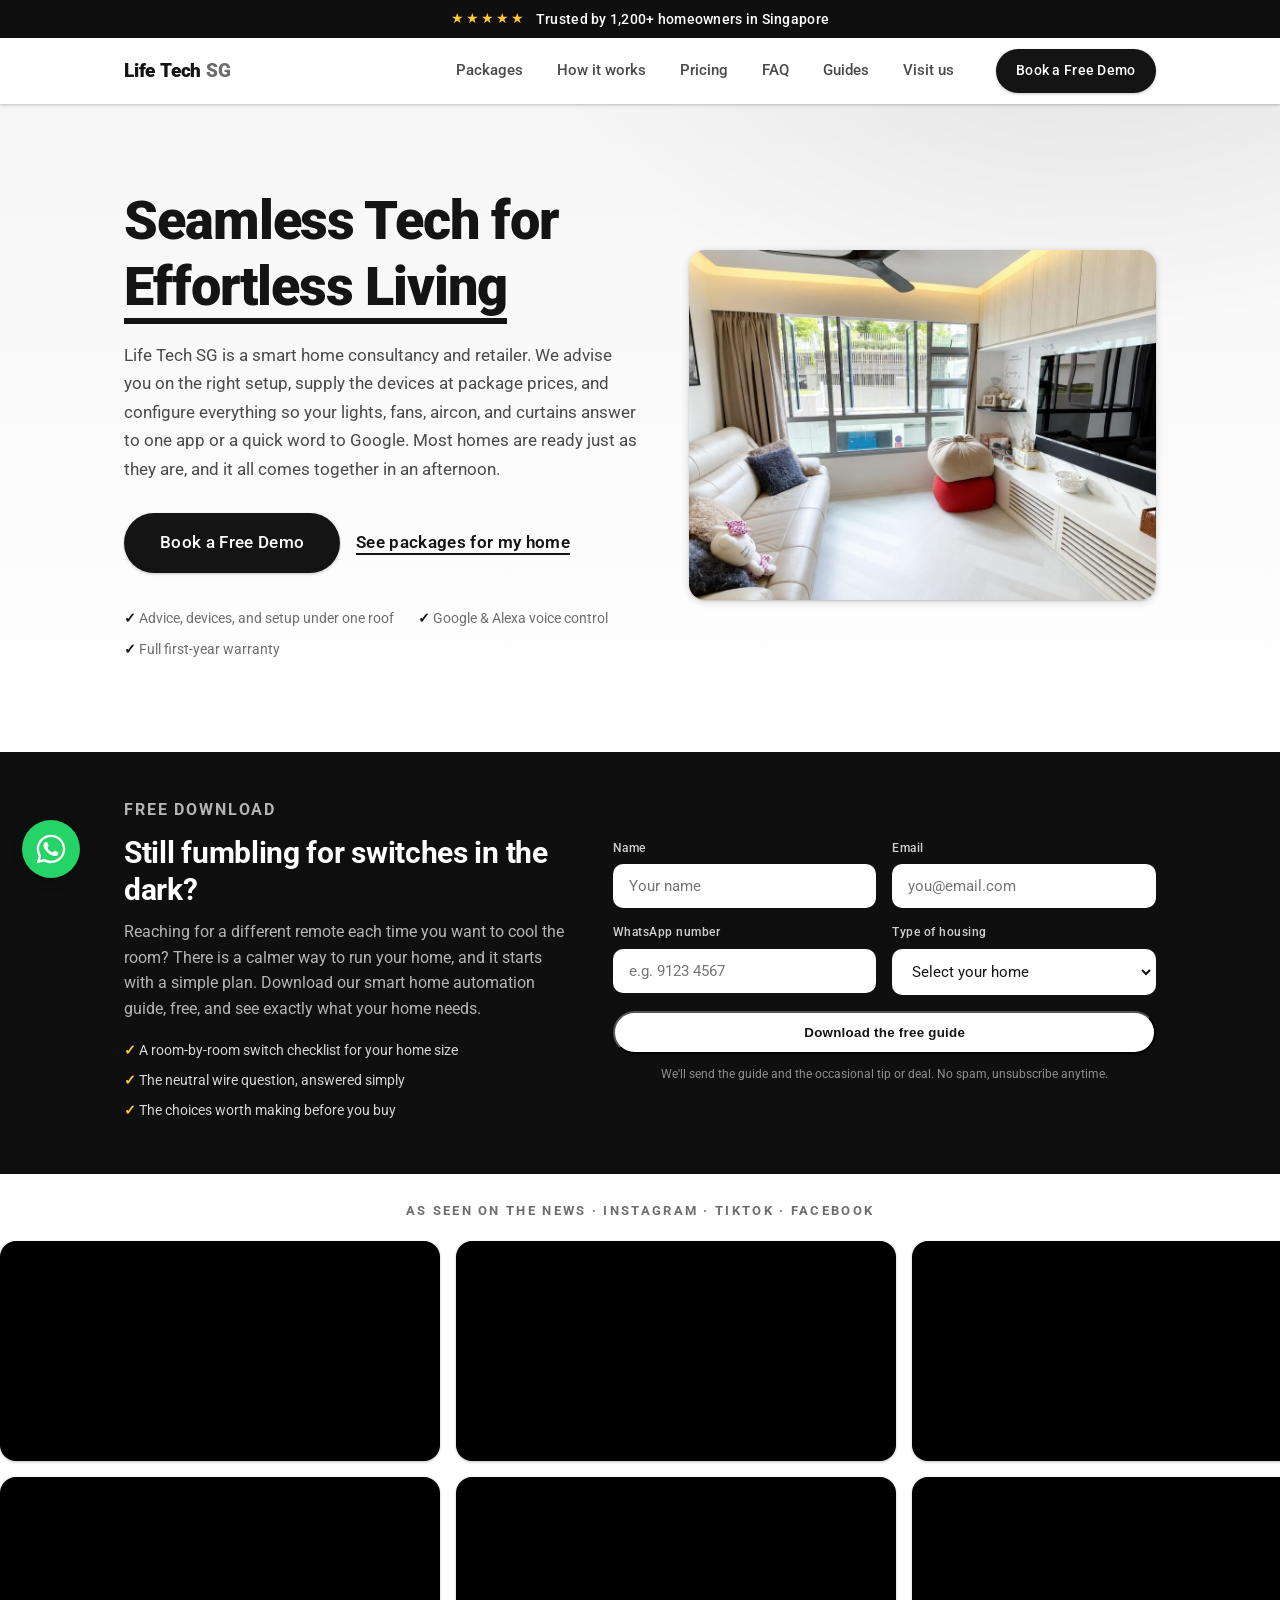
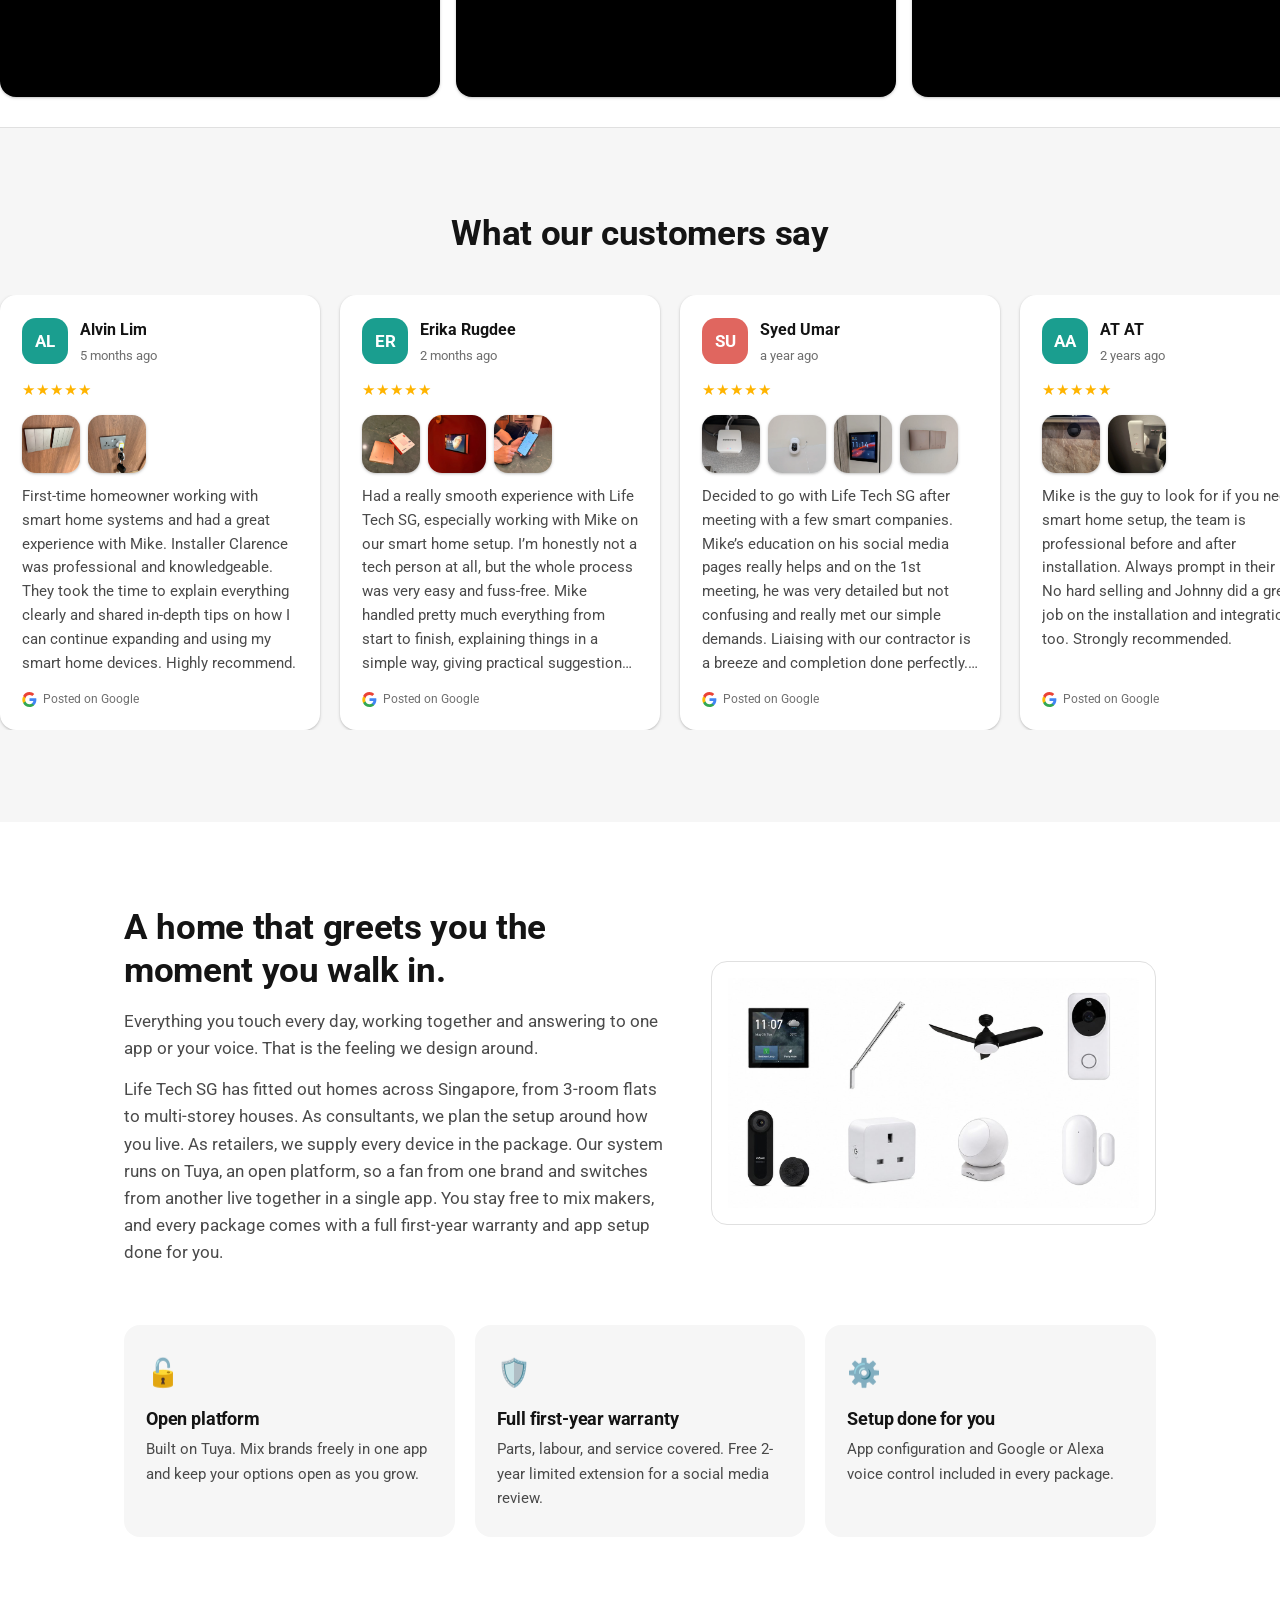
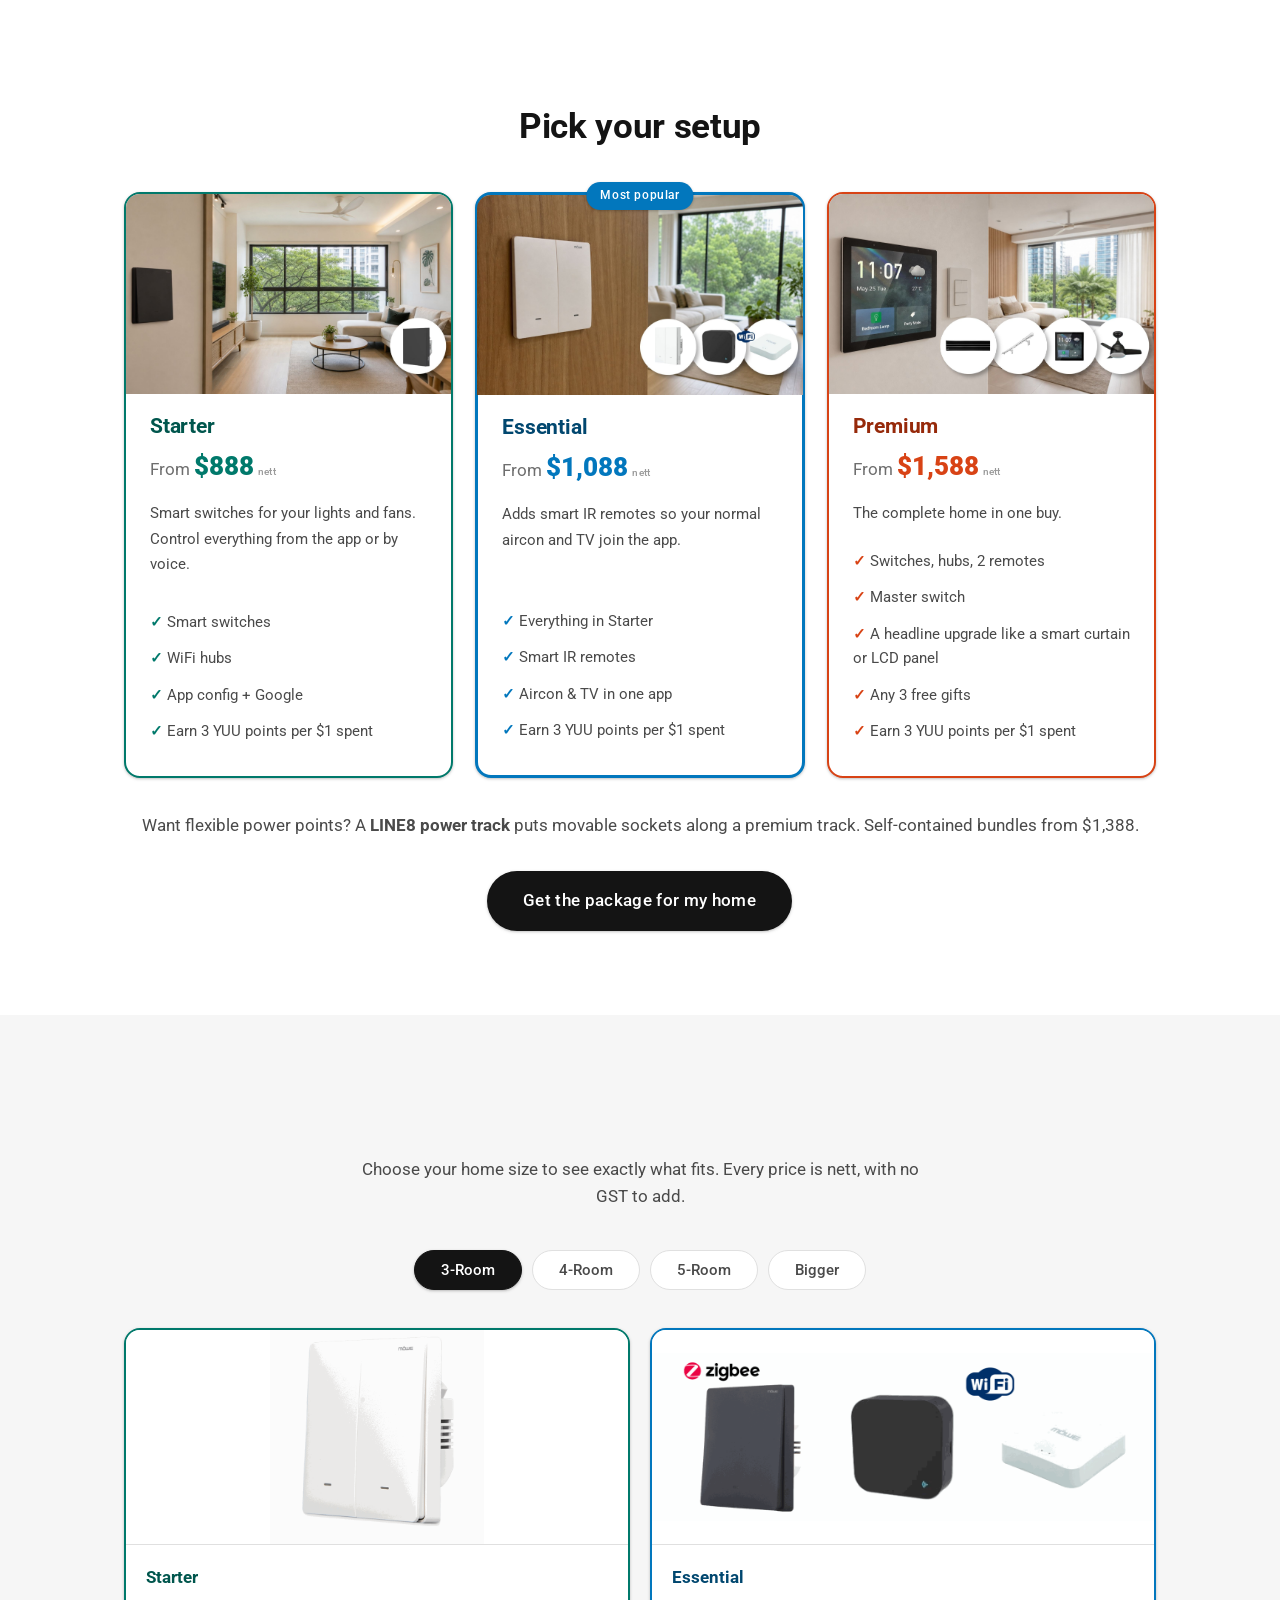
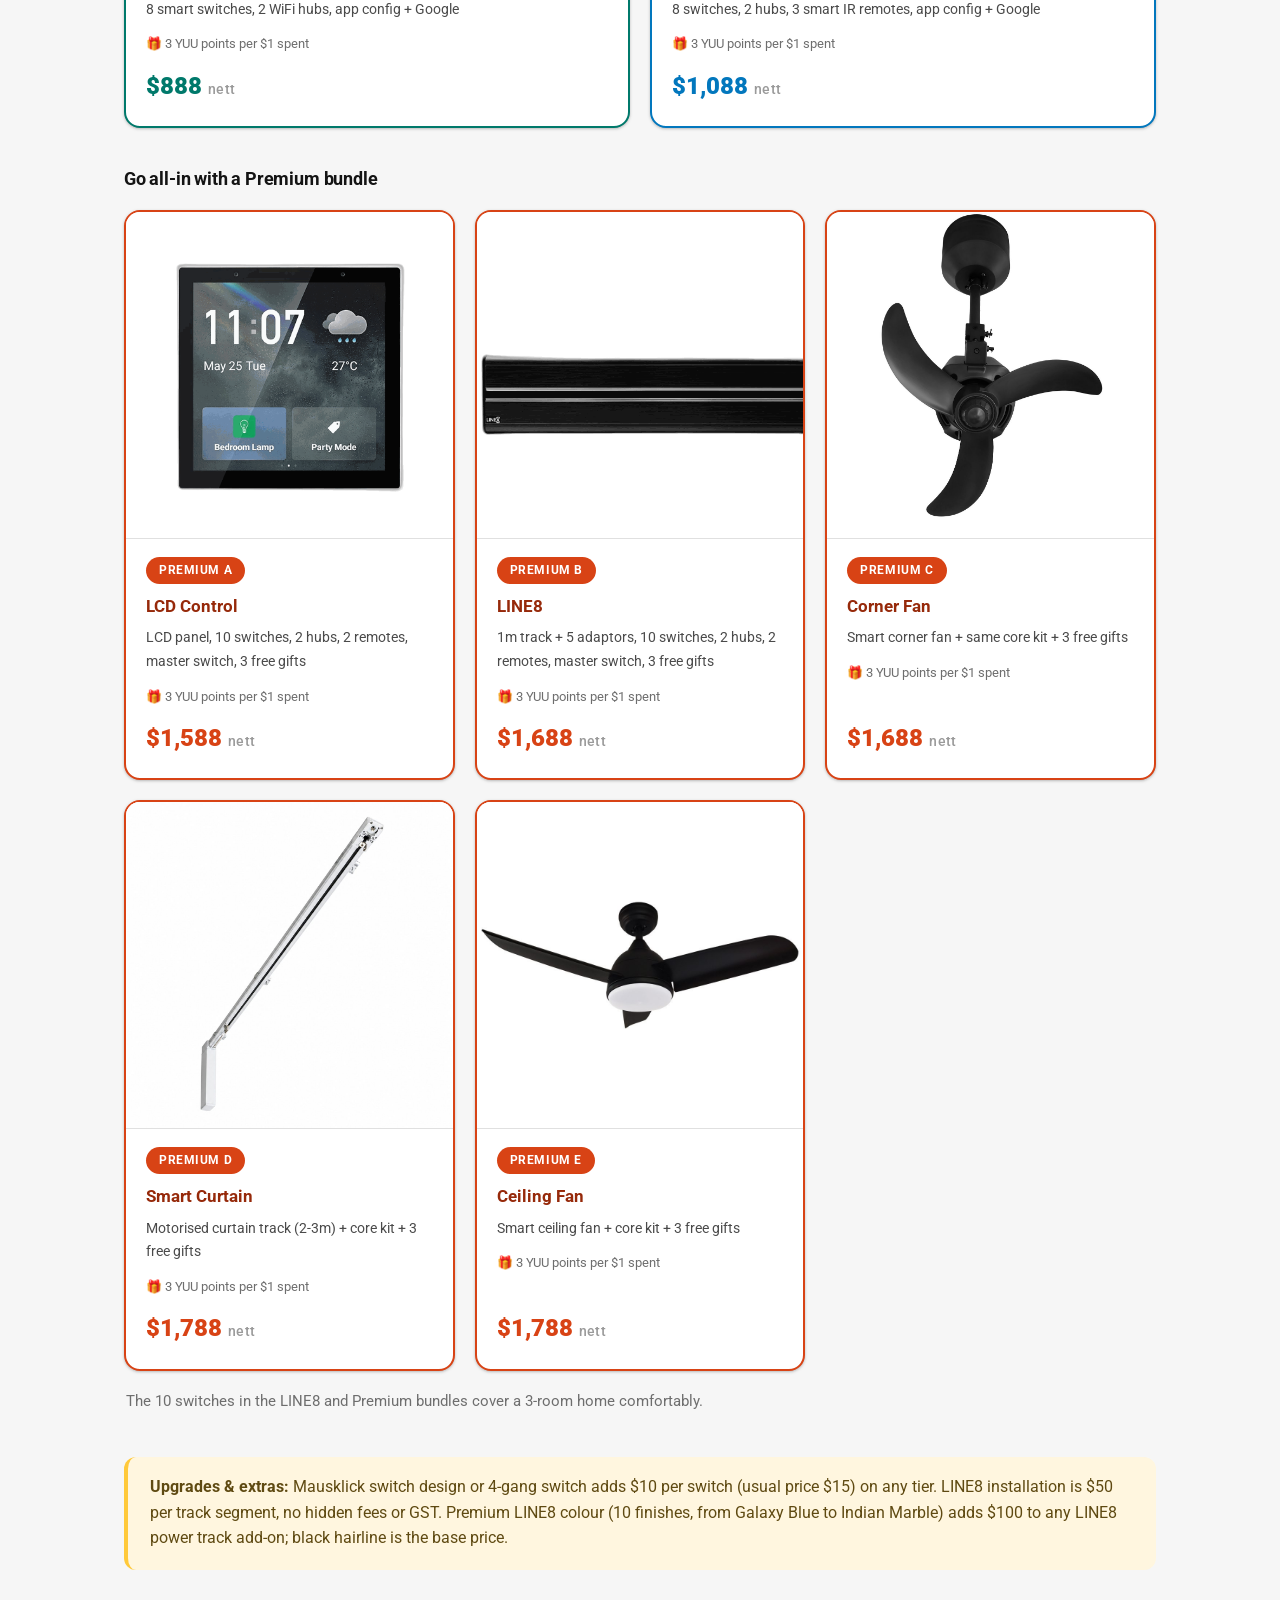
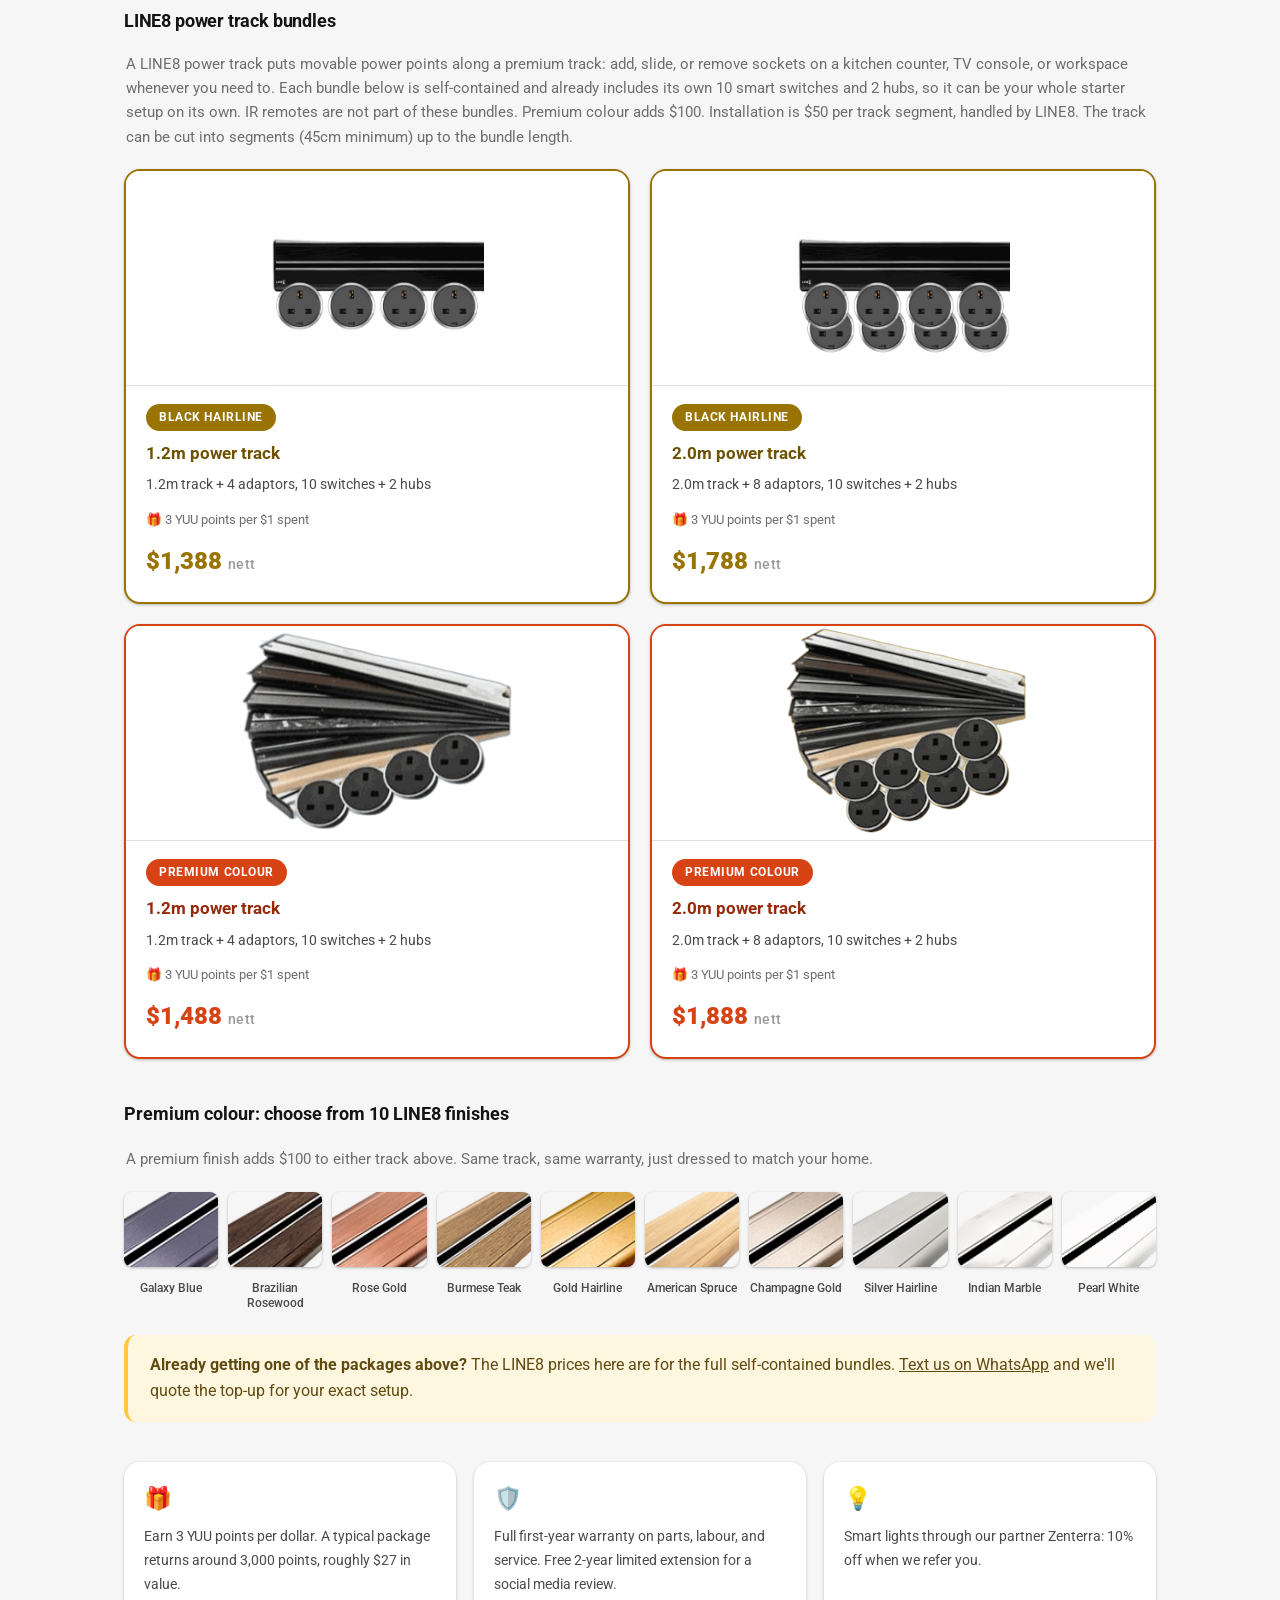
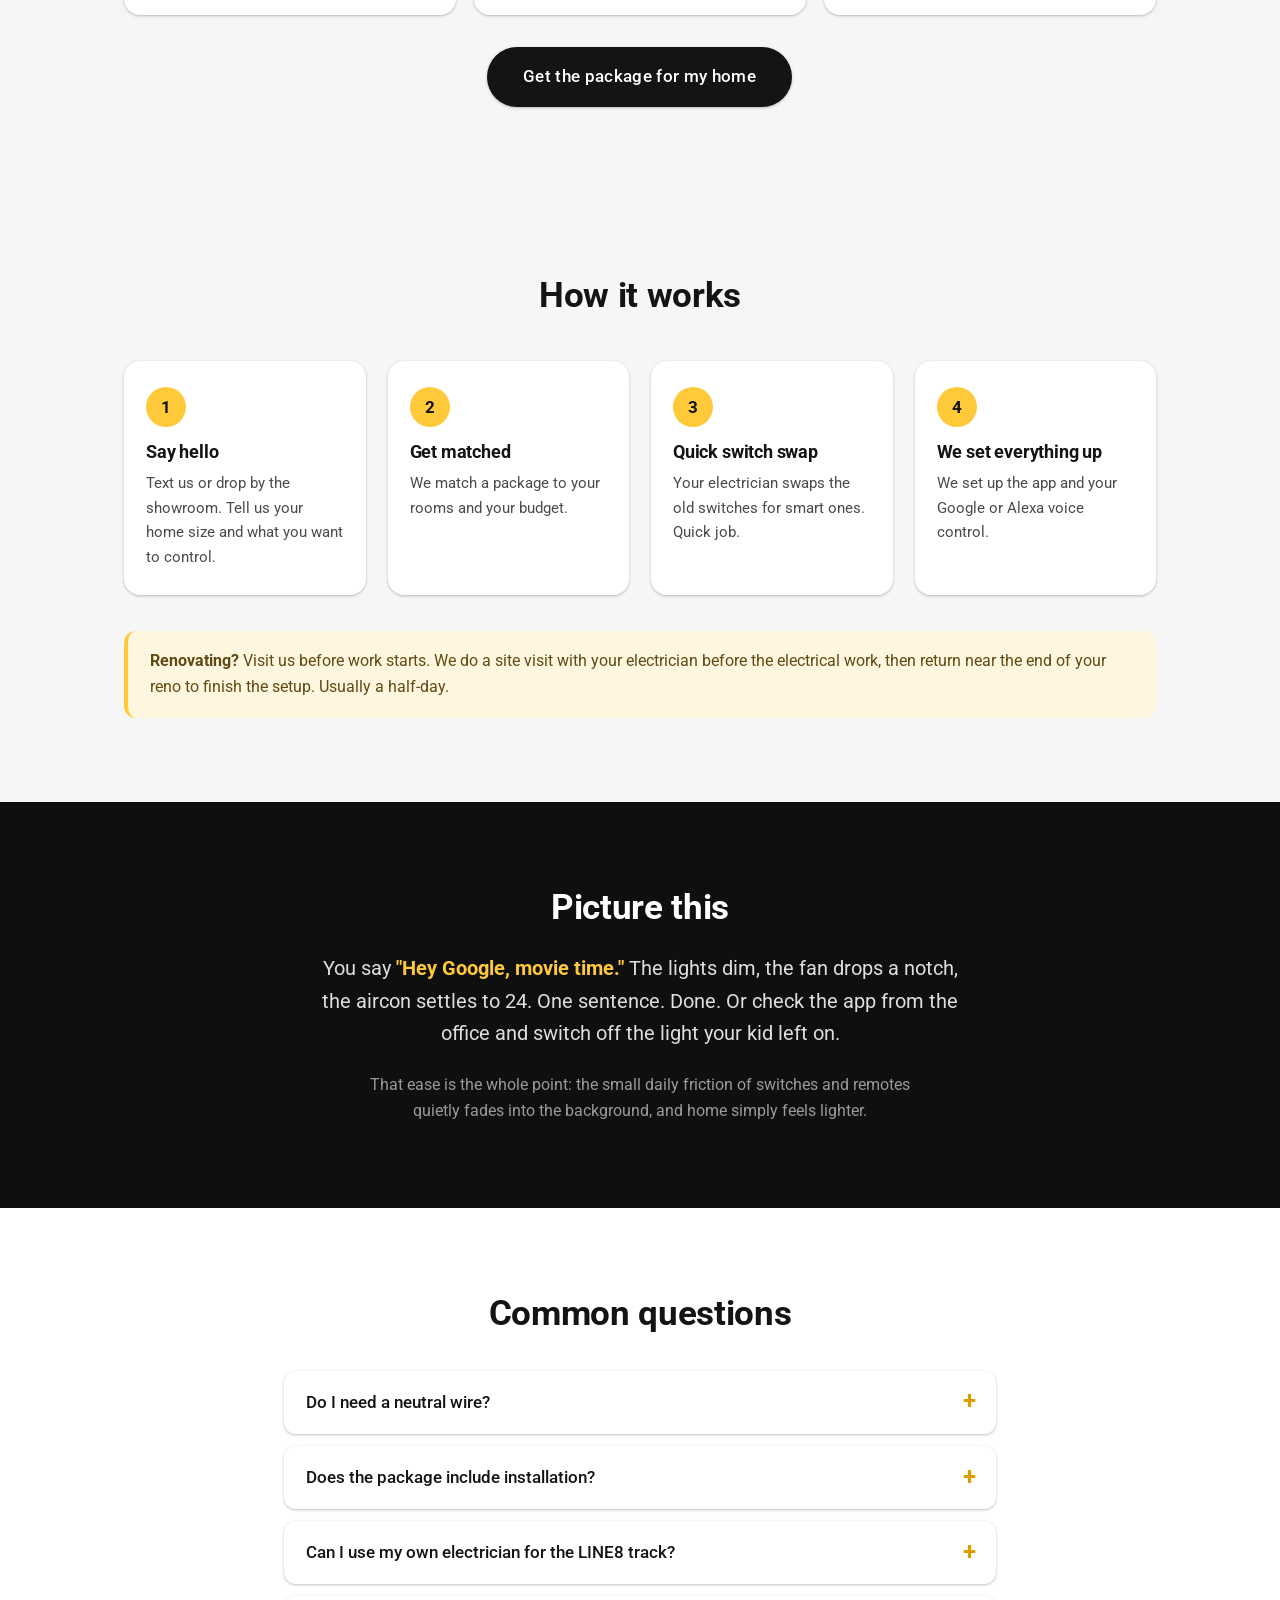
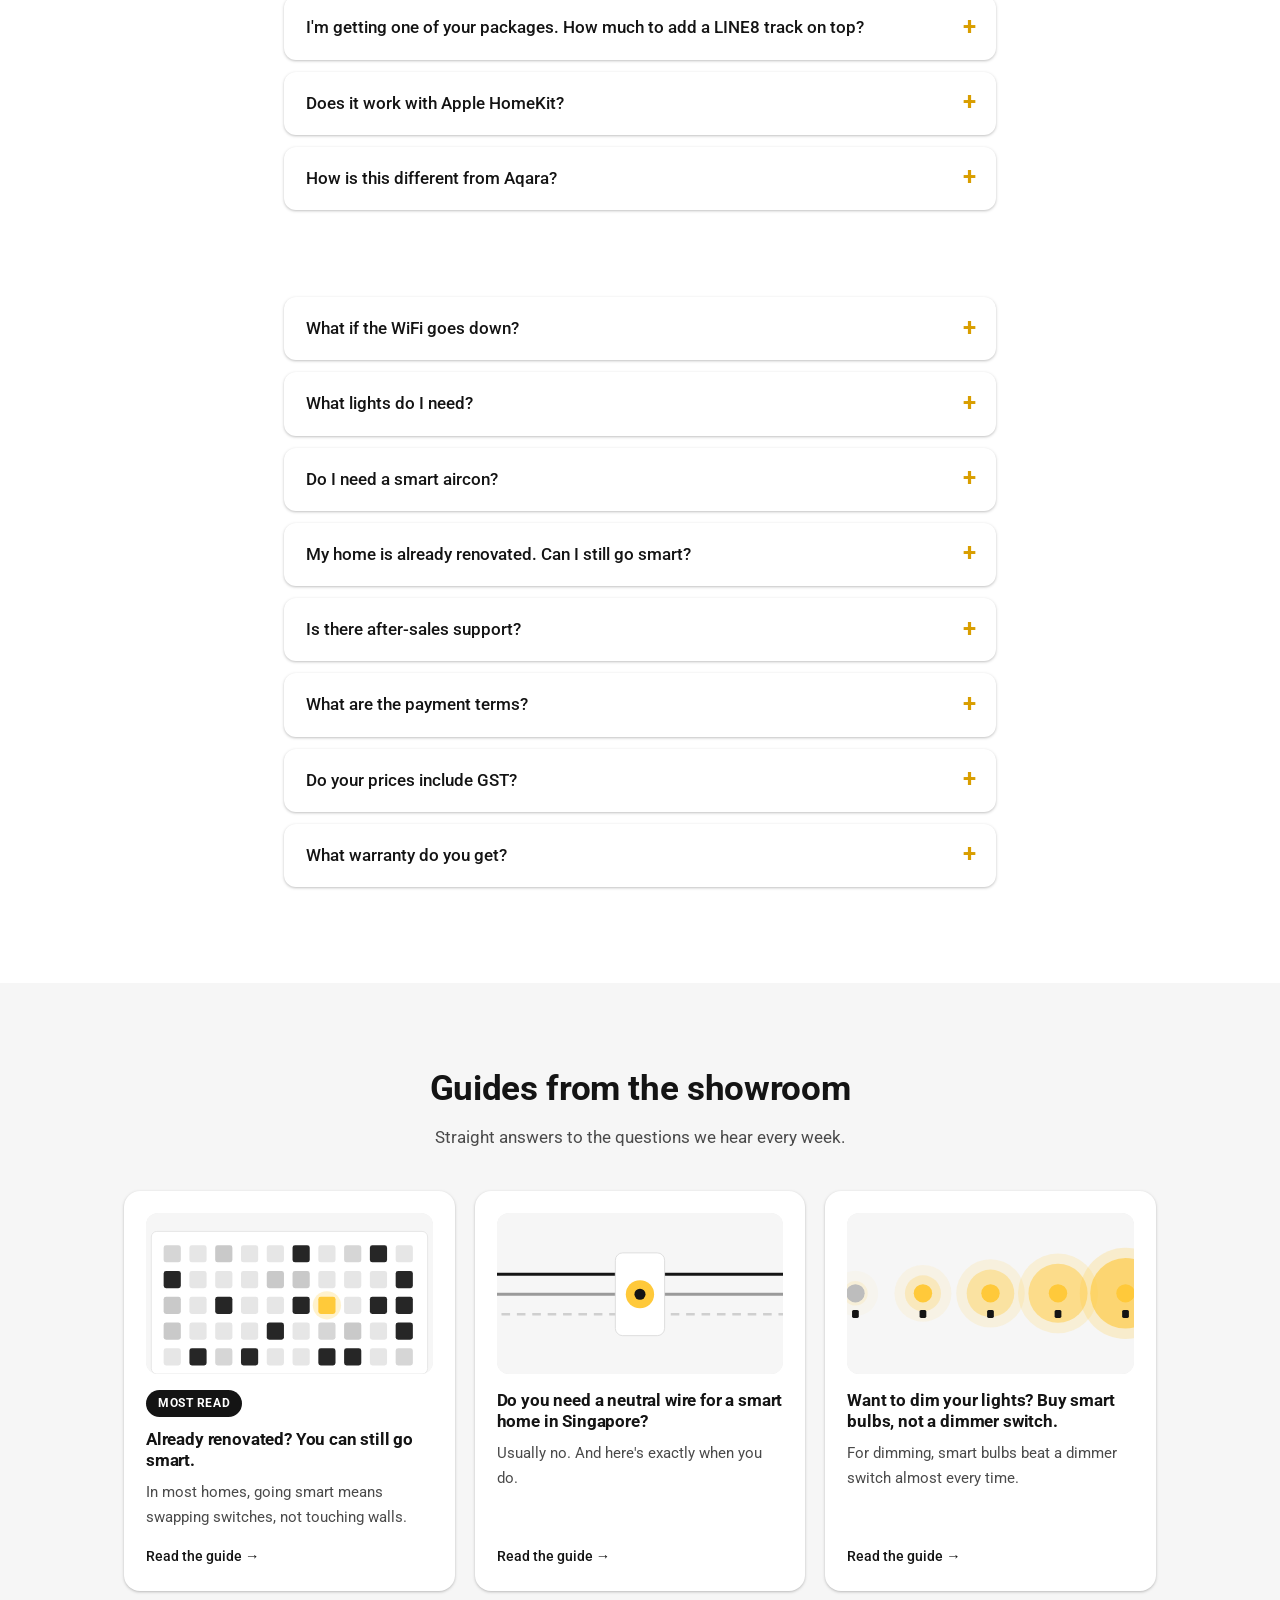
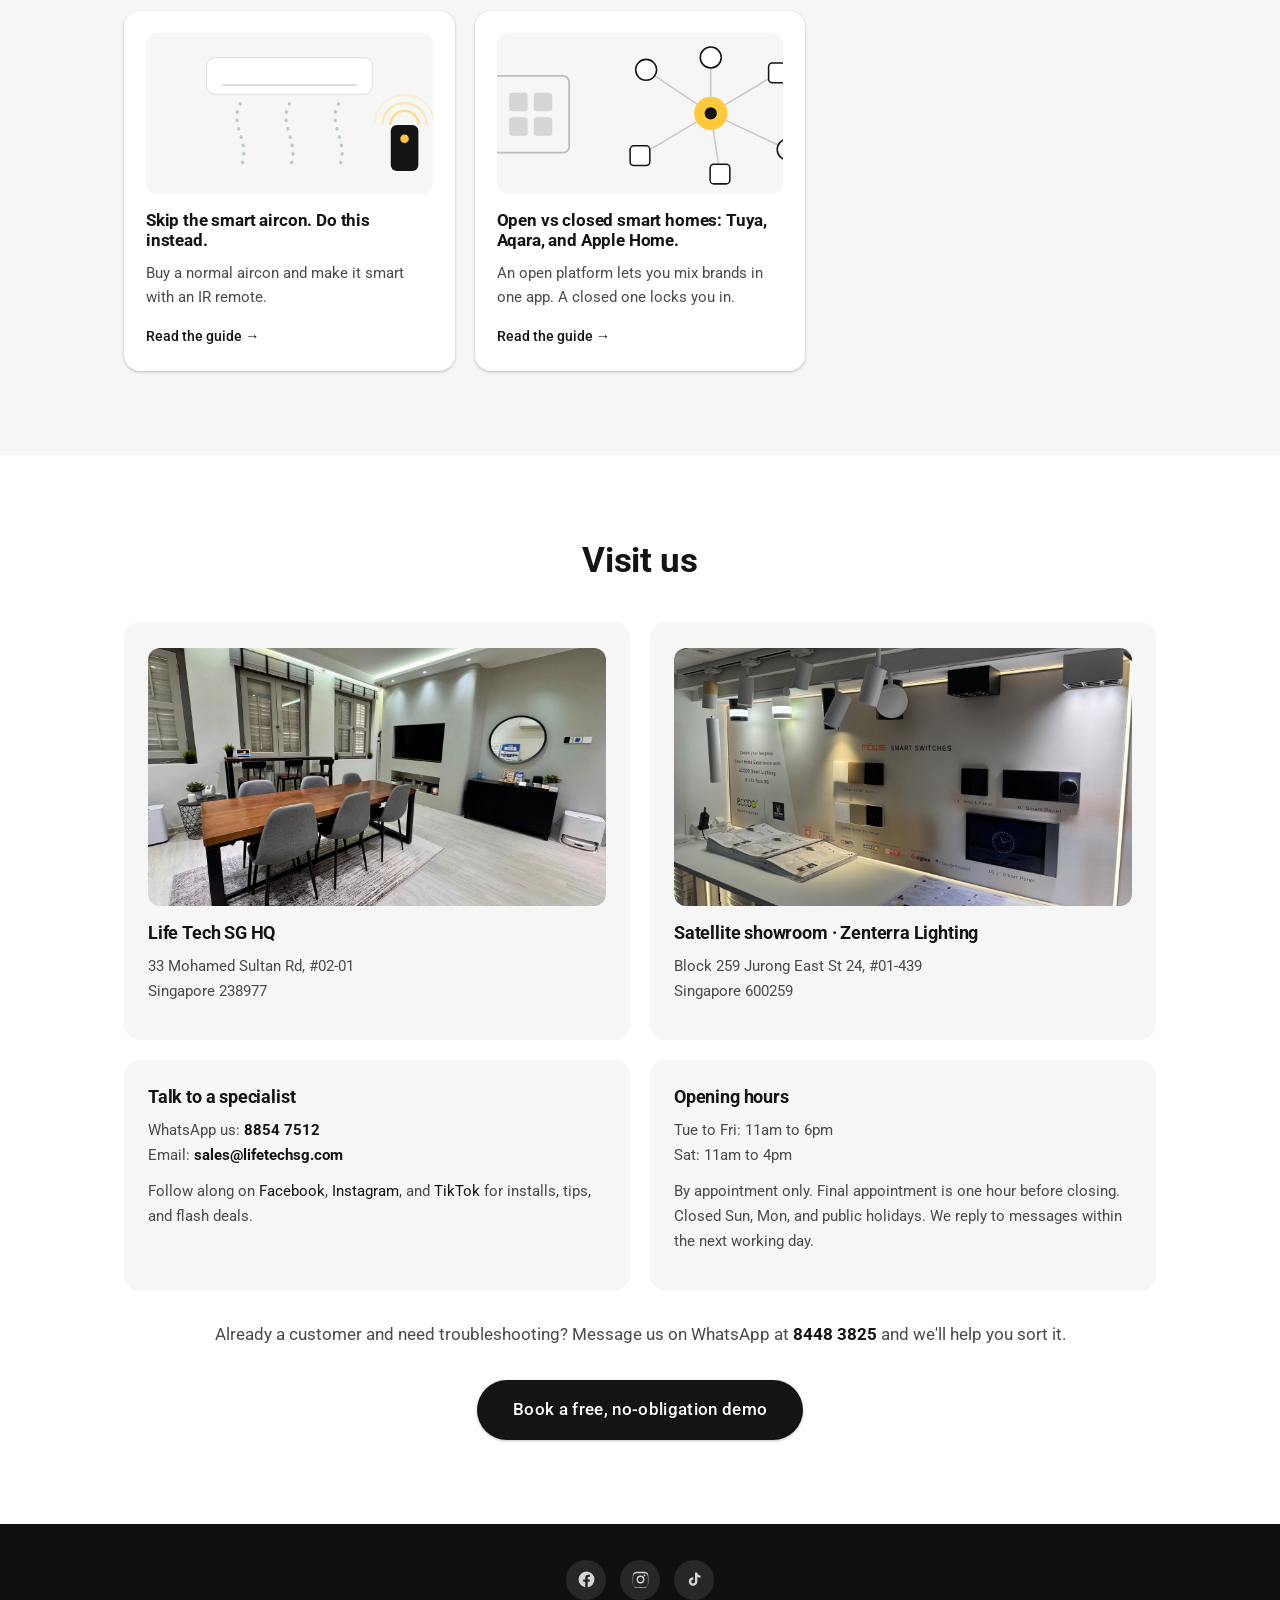
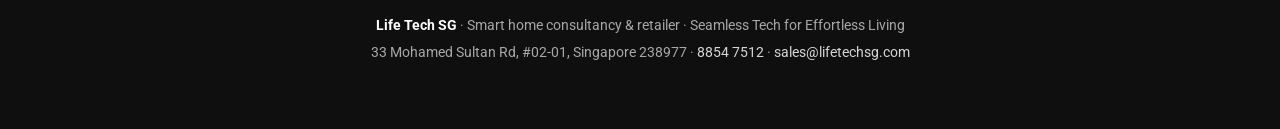
==== commit 67f19c69: "Add subtle scroll-reveal animations and micro-interactions - Ease sections and cards in (fade + rise" ====
--- a/index.html
+++ b/index.html
@@ -10,6 +10,8 @@
   <link href="https://fonts.googleapis.com/css2?family=Roboto:wght@400;500;700;900&display=swap" rel="stylesheet">
   <link rel="stylesheet" href="css/style.css">
   <link rel="icon" href="data:image/svg+xml,<svg xmlns='http://www.w3.org/2000/svg' viewBox='0 0 100 100'><text y='.9em' font-size='90'>🏠</text></svg>">
+  <!-- Set before first paint so scroll-reveal elements start hidden without a flash. -->
+  <script>document.documentElement.classList.add('js-anim');</script>
 </head>
 <body>
 
--- a/css/style.css
+++ b/css/style.css
@@ -724,3 +724,84 @@
   .pkg-img-sq { aspect-ratio: 16 / 9; }
   .wa-fab { left: 16px; bottom: 16px; width: 54px; height: 54px; }
 }
+
+/* ============ Motion: scroll reveal + micro-interactions ============ */
+/* Reveal only exists when the visitor hasn't asked to reduce motion. Wrapping
+   the hidden state in this media query means reduced-motion users never get it,
+   so everything is simply visible for them with no extra rules. The .js-anim
+   gate (set in <head> before first paint) keeps no-JS visitors seeing content
+   and avoids any flash. */
+@media (prefers-reduced-motion: no-preference) {
+  .js-anim .hero-copy,
+  .js-anim .hero-photo,
+  .js-anim .section-title,
+  .js-anim .lead-copy,
+  .js-anim .lead-form,
+  .js-anim .guide-grid > div,
+  .js-anim .guide-photo,
+  .js-anim .badge-card,
+  .js-anim .tier-card,
+  .js-anim .table-heading,
+  .js-anim .pkg-card,
+  .js-anim .line8-swatches .swatch,
+  .js-anim .perk,
+  .js-anim .steps li,
+  .js-anim .section-vision .container > *,
+  .js-anim .accordion details,
+  .js-anim .blog-card,
+  .js-anim .contact-card {
+    opacity: 0;
+    transform: translateY(20px);
+    transition: opacity 0.6s cubic-bezier(0.22, 0.61, 0.36, 1),
+                transform 0.6s cubic-bezier(0.22, 0.61, 0.36, 1);
+  }
+  /* !important so it beats the higher-specificity hidden selectors above
+     (e.g. .steps li, .guide-grid > div) once JS adds the class. The transition
+     still comes from the base rule, so elements animate in smoothly. */
+  .js-anim .is-visible { opacity: 1 !important; transform: none !important; }
+}
+
+/* Micro-interaction: tactile press on every button. */
+.btn { will-change: transform; }
+.btn:active { transform: translateY(1px) scale(0.99); }
+
+/* Give the previously-static cards the same gentle hover lift as the others. */
+.badge-card, .steps li, .contact-card, .perk {
+  transition: transform 0.18s ease, box-shadow 0.22s ease;
+}
+.badge-card:hover, .steps li:hover, .contact-card:hover, .perk:hover {
+  transform: translateY(-3px);
+  box-shadow: var(--elev-2);
+}
+
+/* Colour swatches nudge up on hover. */
+.swatch img { transition: transform 0.18s ease, box-shadow 0.22s ease; }
+.swatch:hover img { transform: translateY(-3px) scale(1.04); box-shadow: var(--elev-2); }
+
+/* Photos in the location cards ease in slightly on hover. */
+.contact-card { overflow: hidden; }
+.contact-img { transition: transform 0.45s cubic-bezier(0.22, 0.61, 0.36, 1); }
+.contact-card:hover .contact-img { transform: scale(1.04); }
+
+/* Nav links grow an underline from the centre on hover. */
+.site-nav a { position: relative; }
+.site-nav a::after {
+  content: ''; position: absolute; left: 12px; right: 12px; bottom: 6px;
+  height: 2px; background: var(--md-ink); border-radius: 2px;
+  transform: scaleX(0); transform-origin: center;
+  transition: transform 0.22s ease;
+}
+.site-nav a:hover::after { transform: scaleX(1); }
+
+@media (prefers-reduced-motion: reduce) {
+  html { scroll-behavior: auto; }
+  .btn:active,
+  .badge-card:hover, .steps li:hover, .contact-card:hover, .perk:hover,
+  .swatch:hover img, .contact-card:hover .contact-img { transform: none !important; }
+  .site-nav a::after { display: none; }
+}
+
+/* On small screens the nav is a stacked menu; skip the underline sweep there. */
+@media (max-width: 900px) {
+  .site-nav a::after { display: none; }
+}
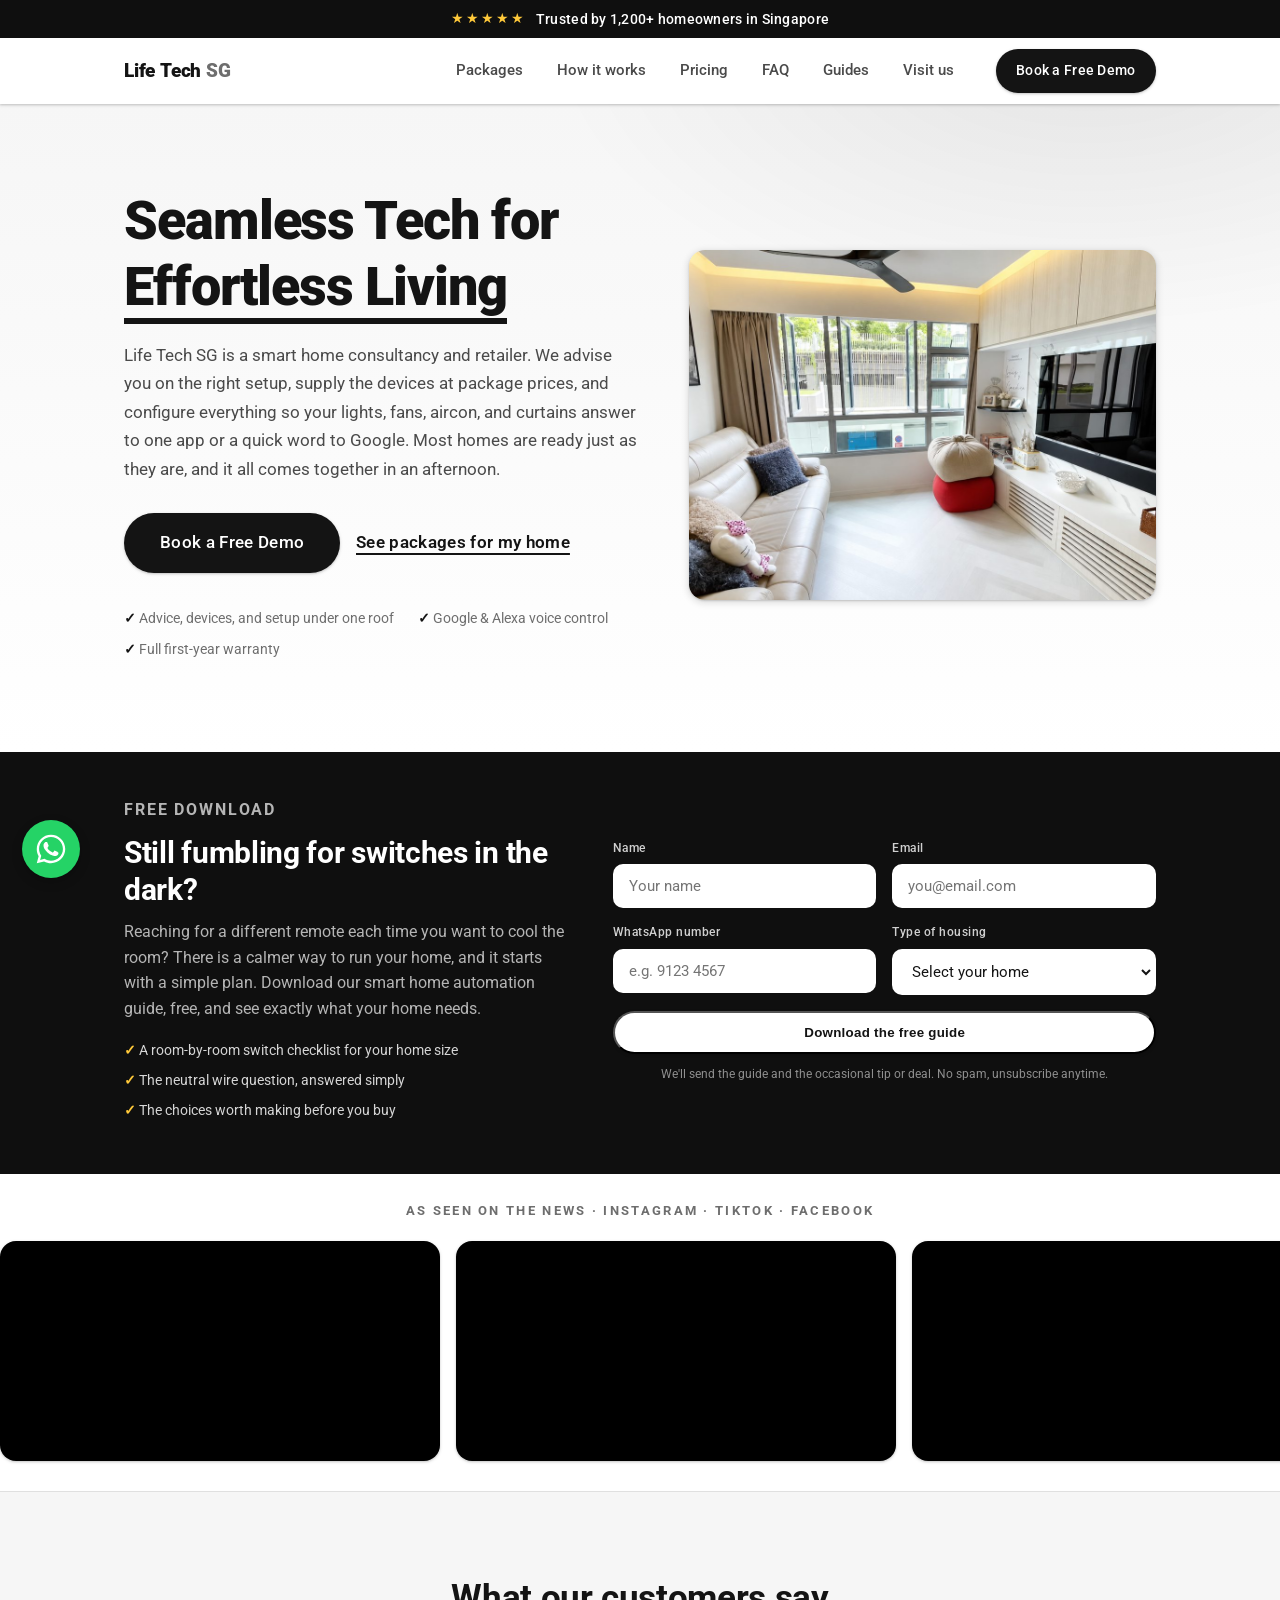
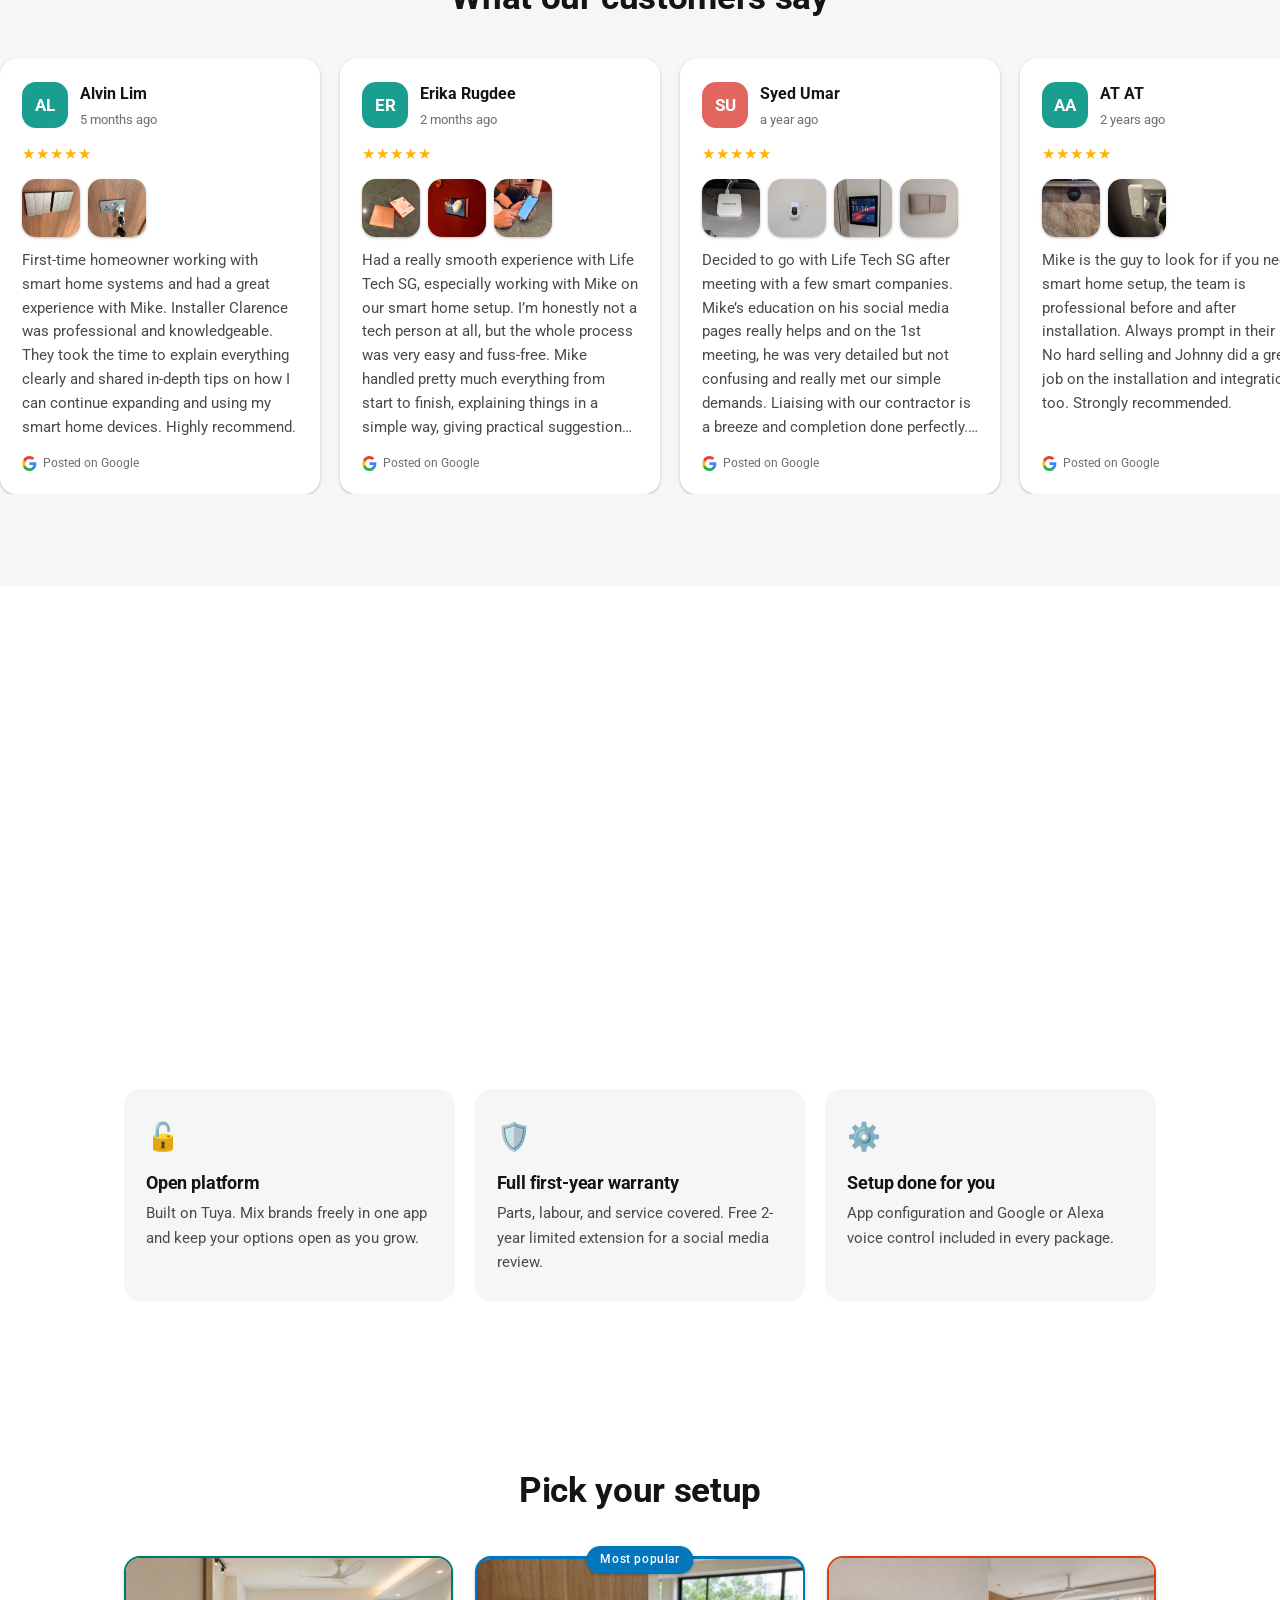
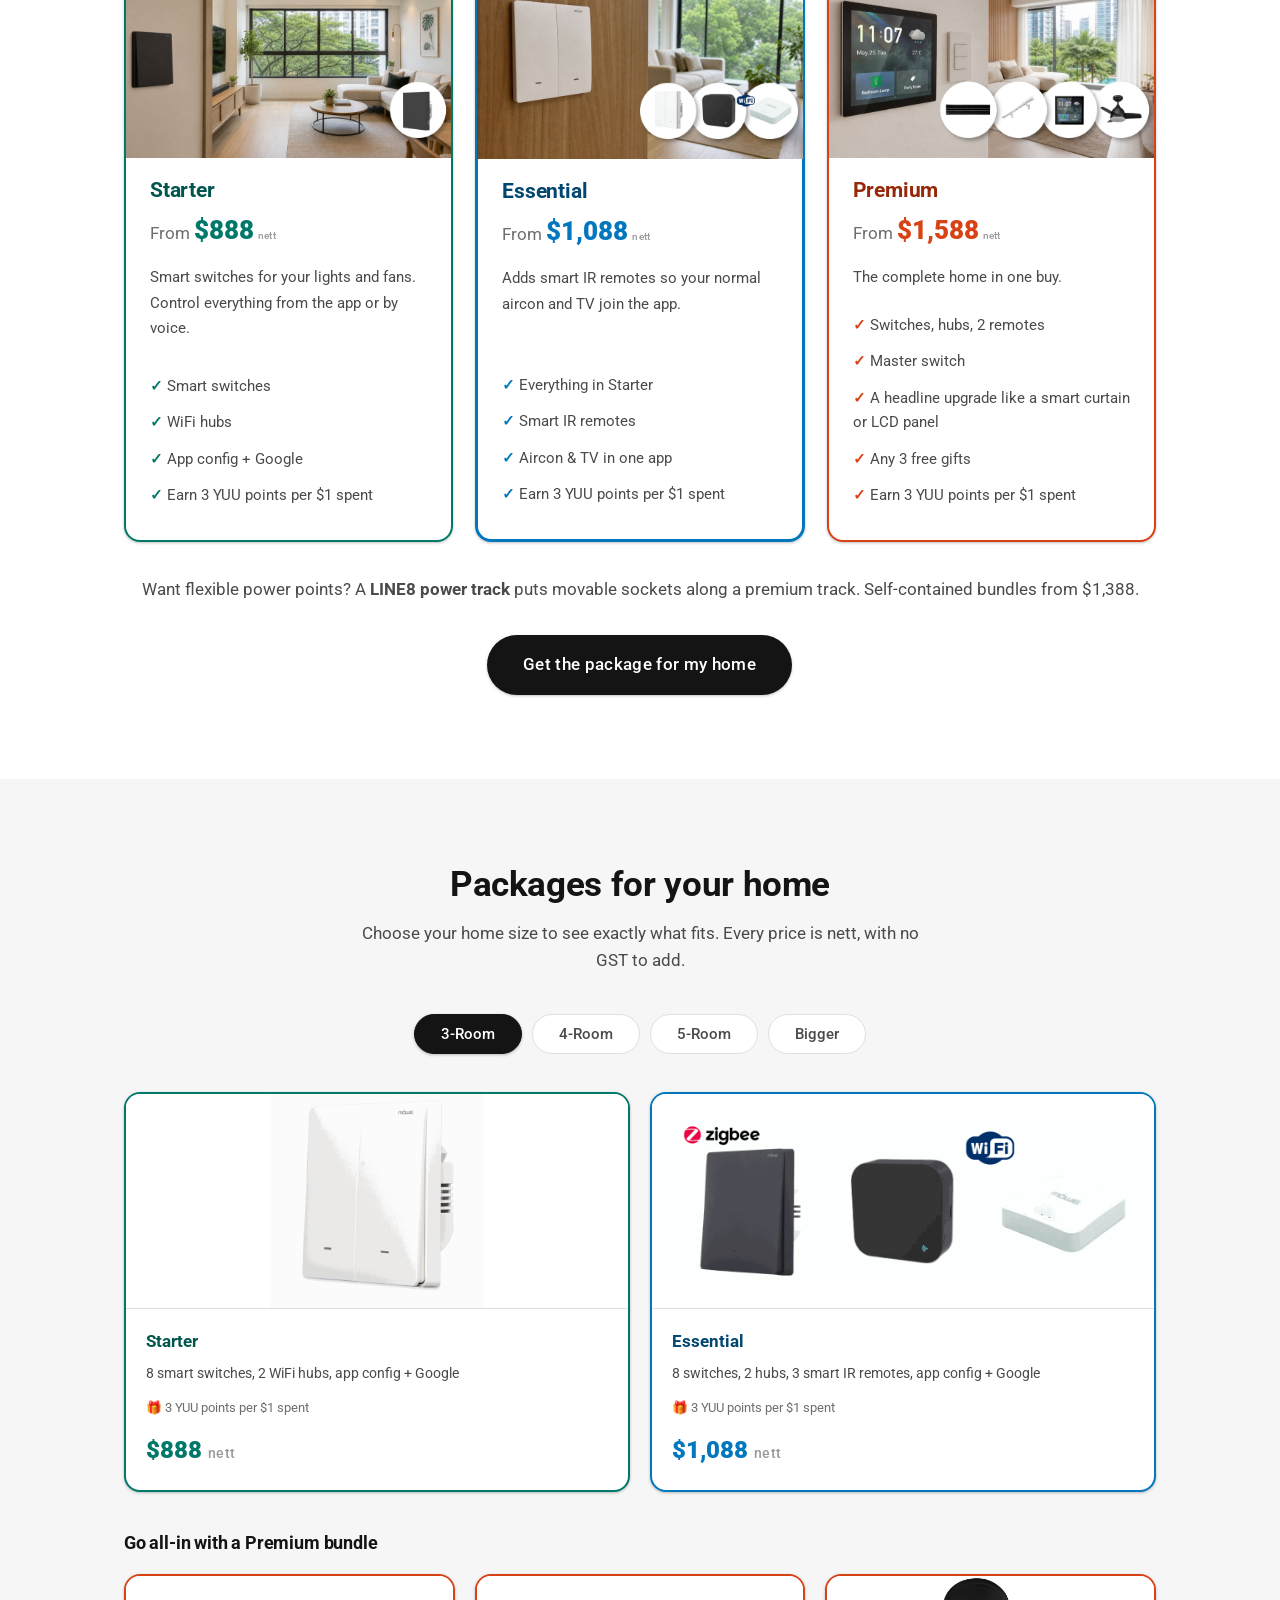
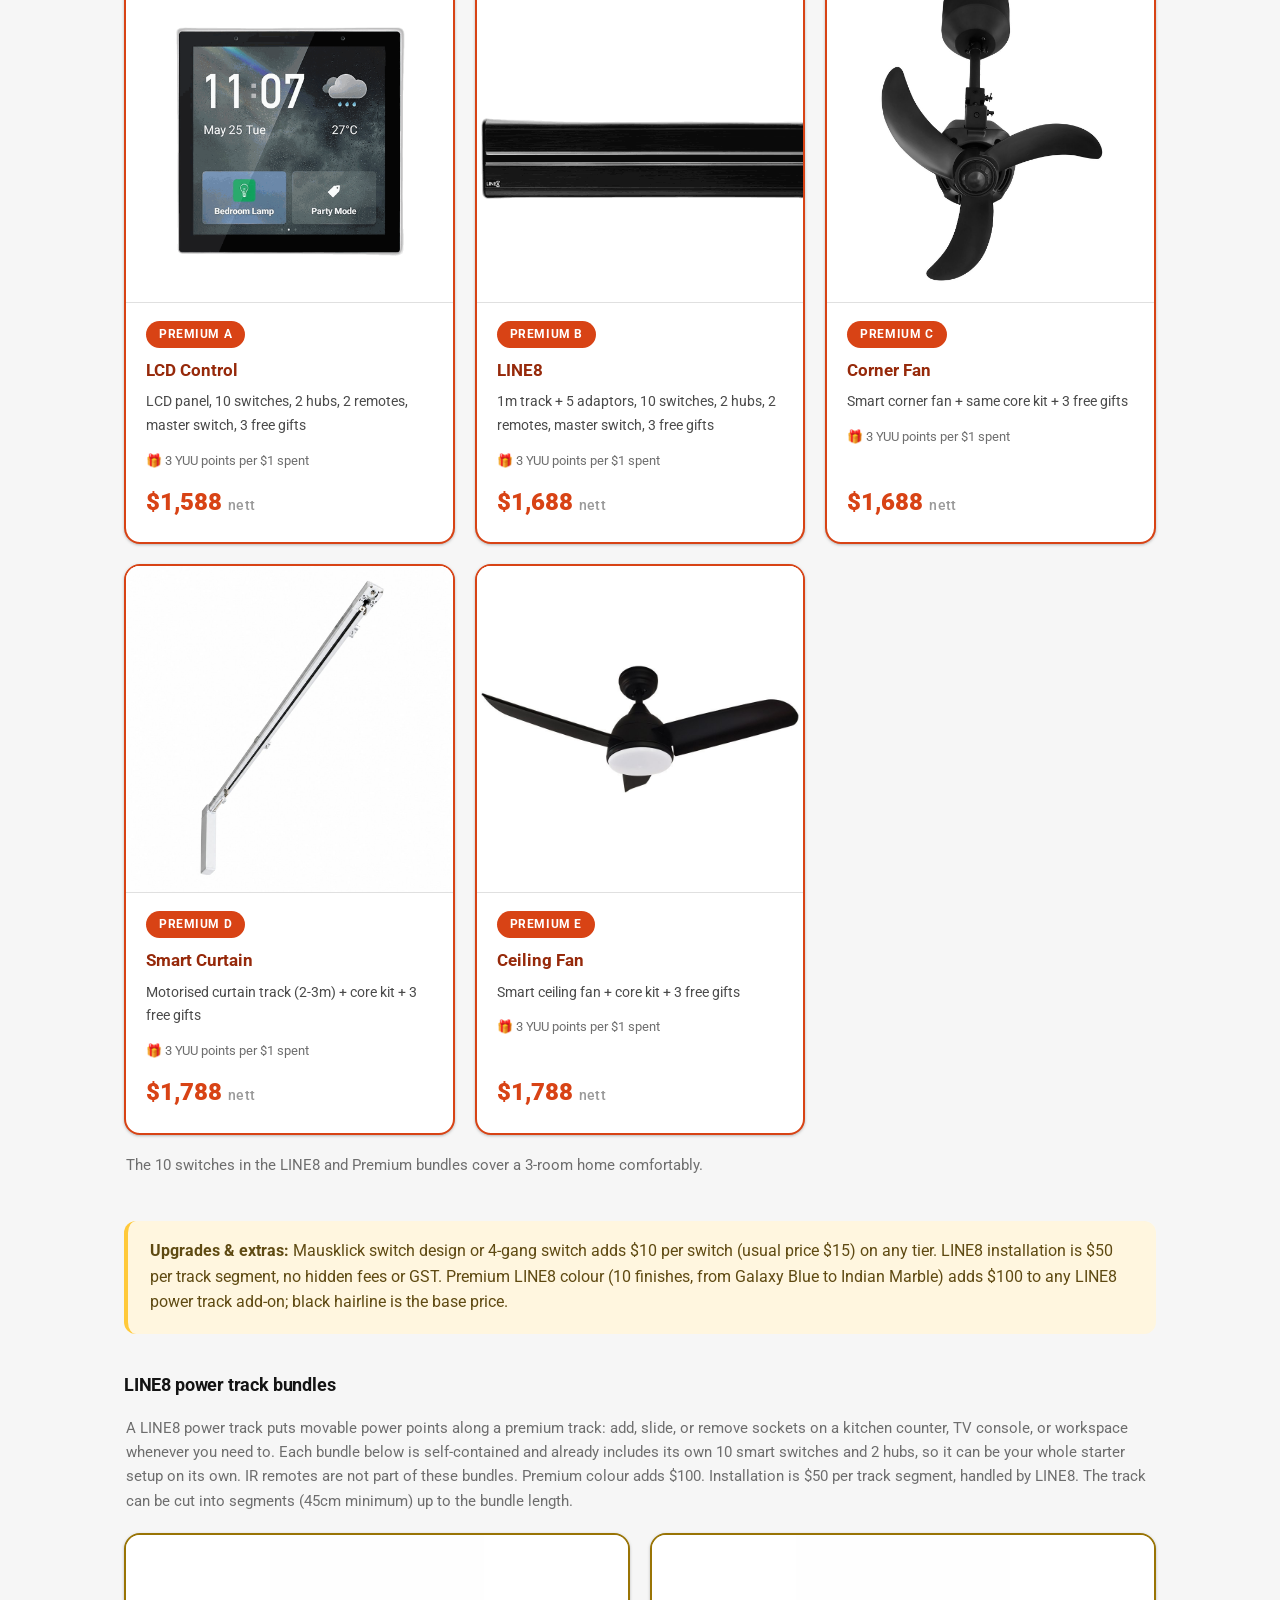
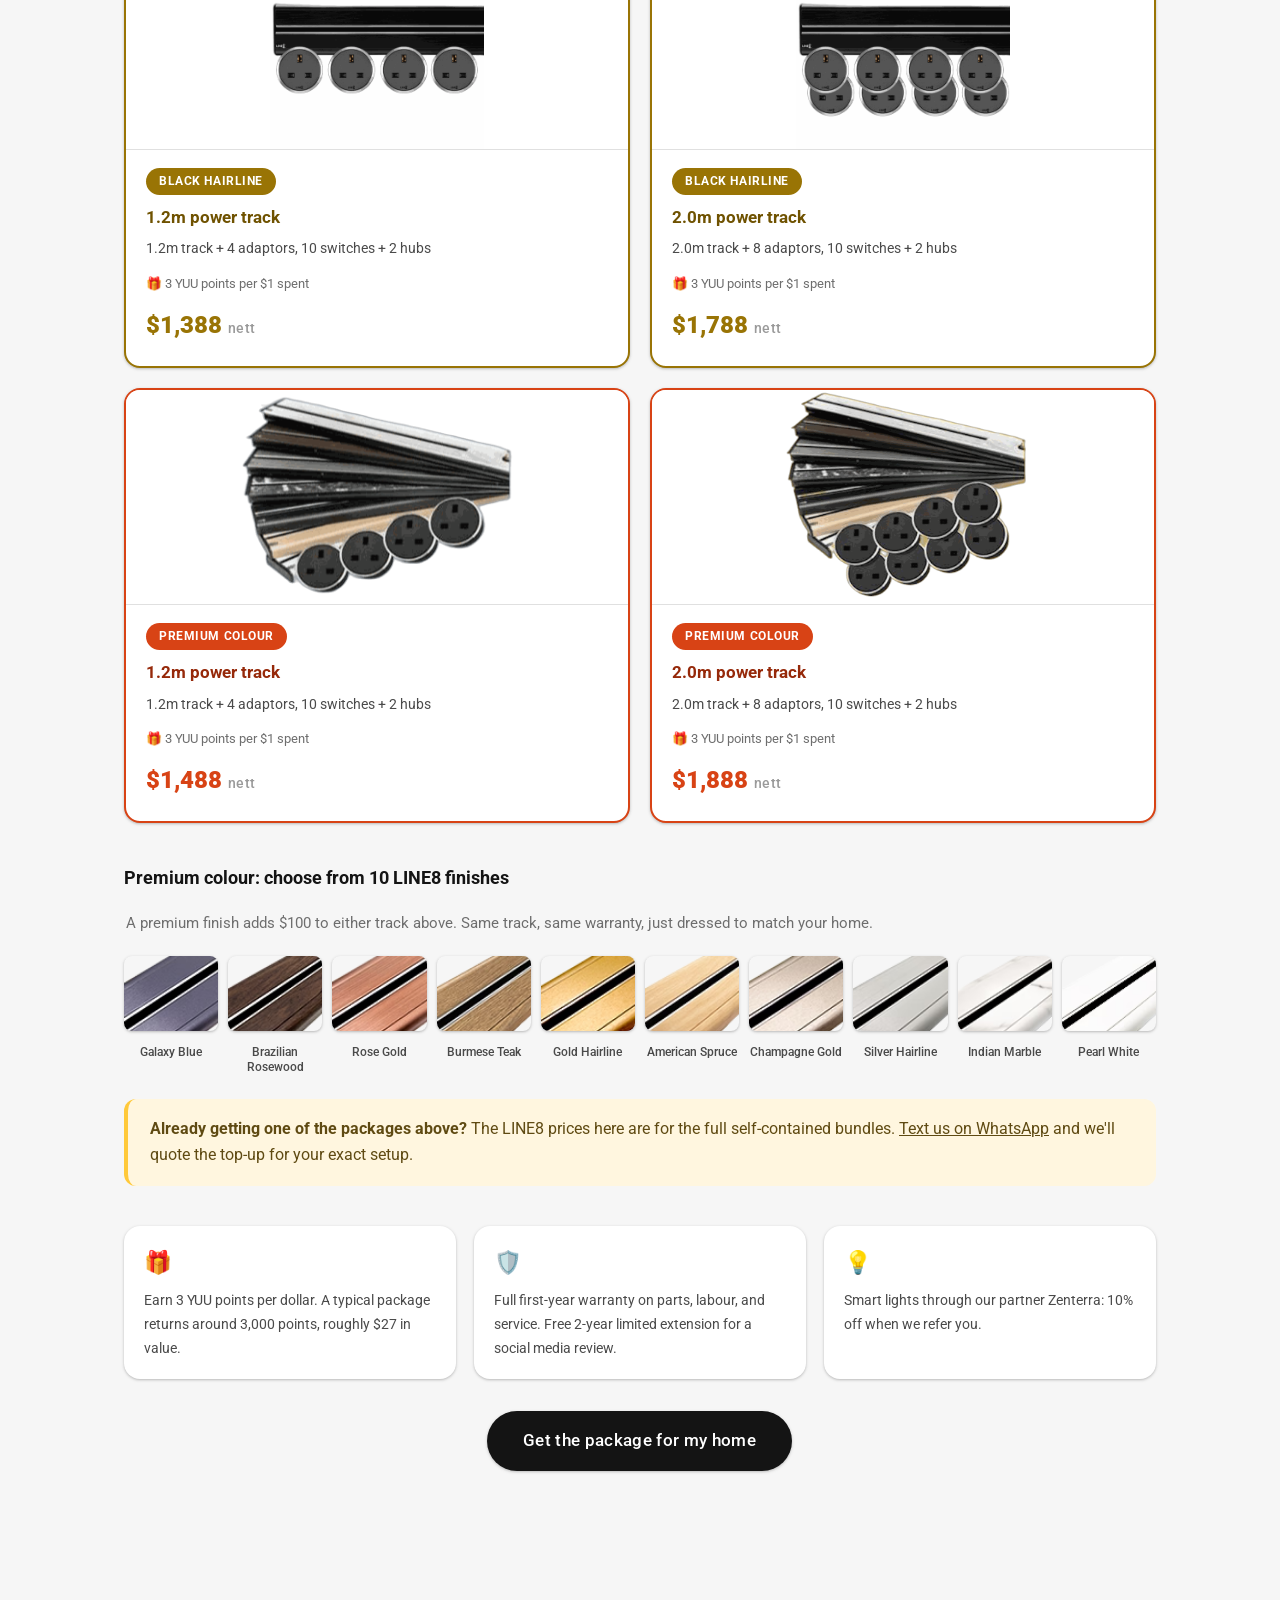
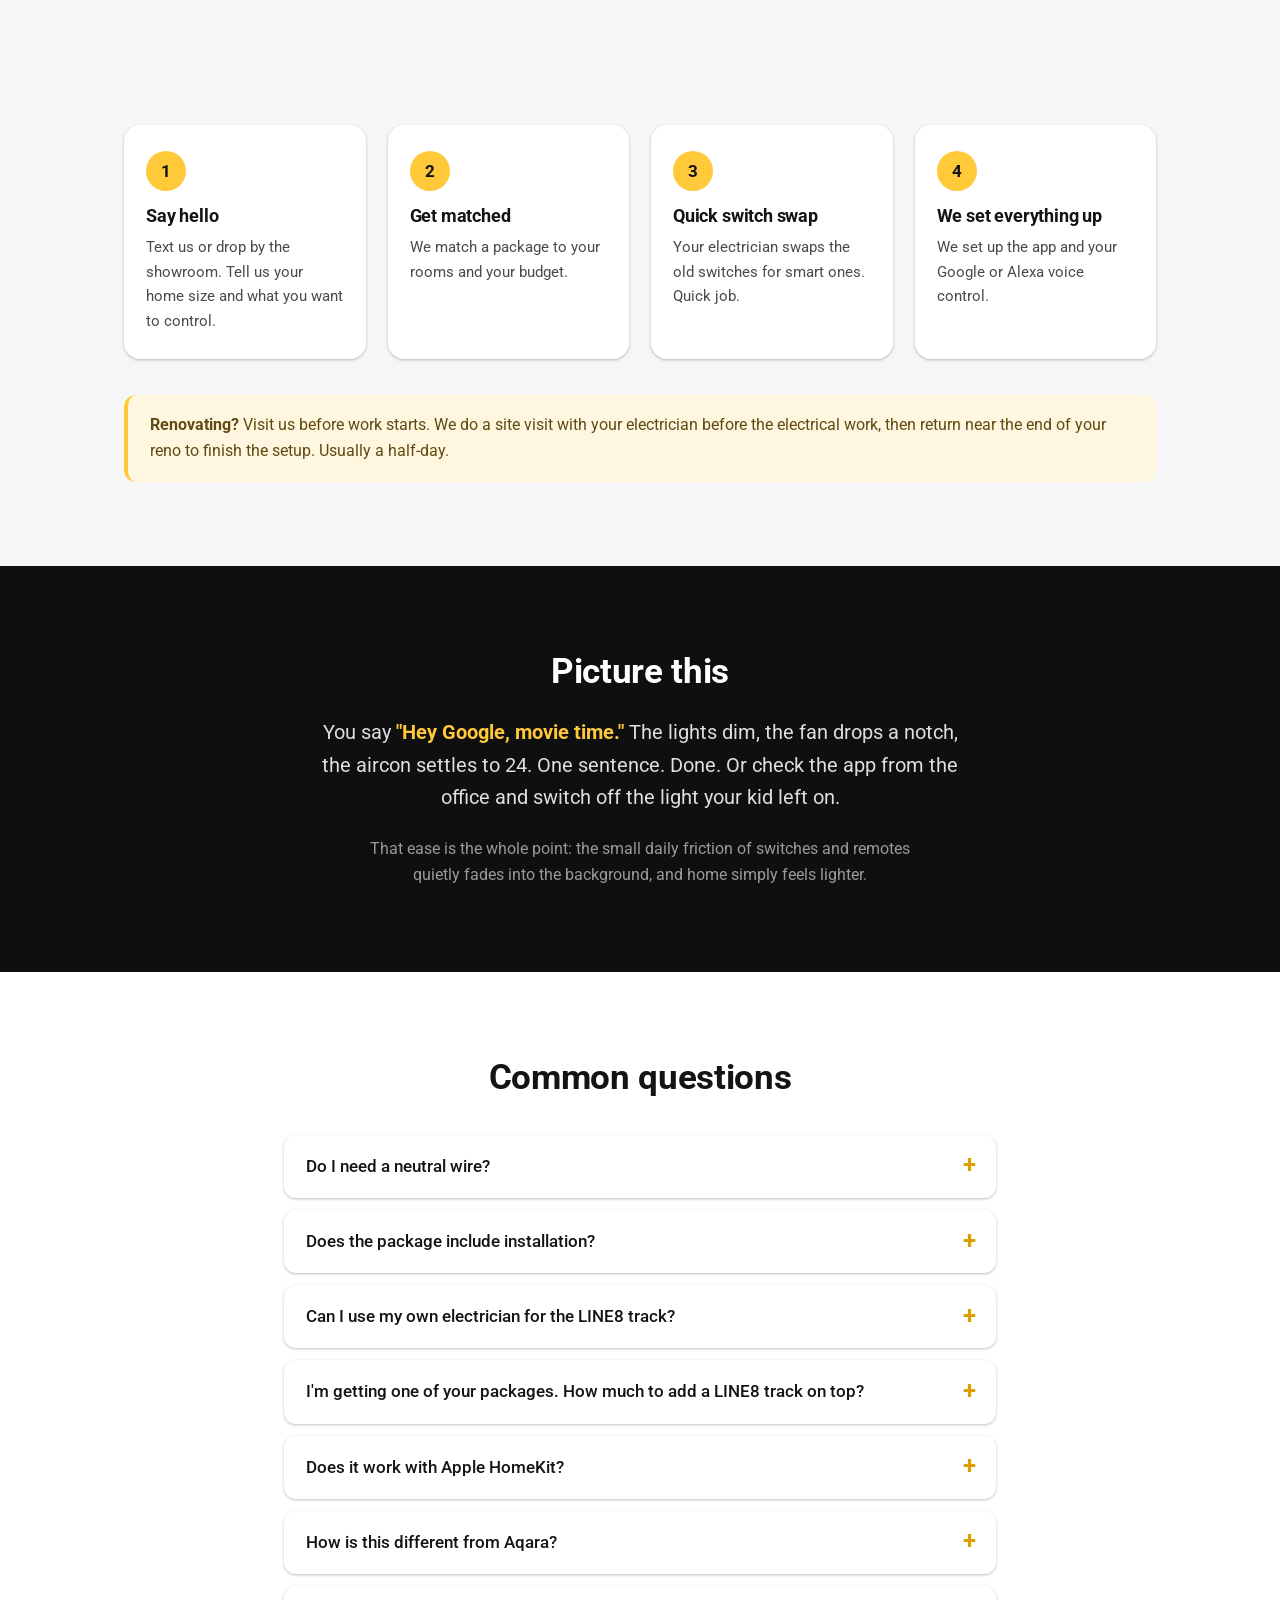
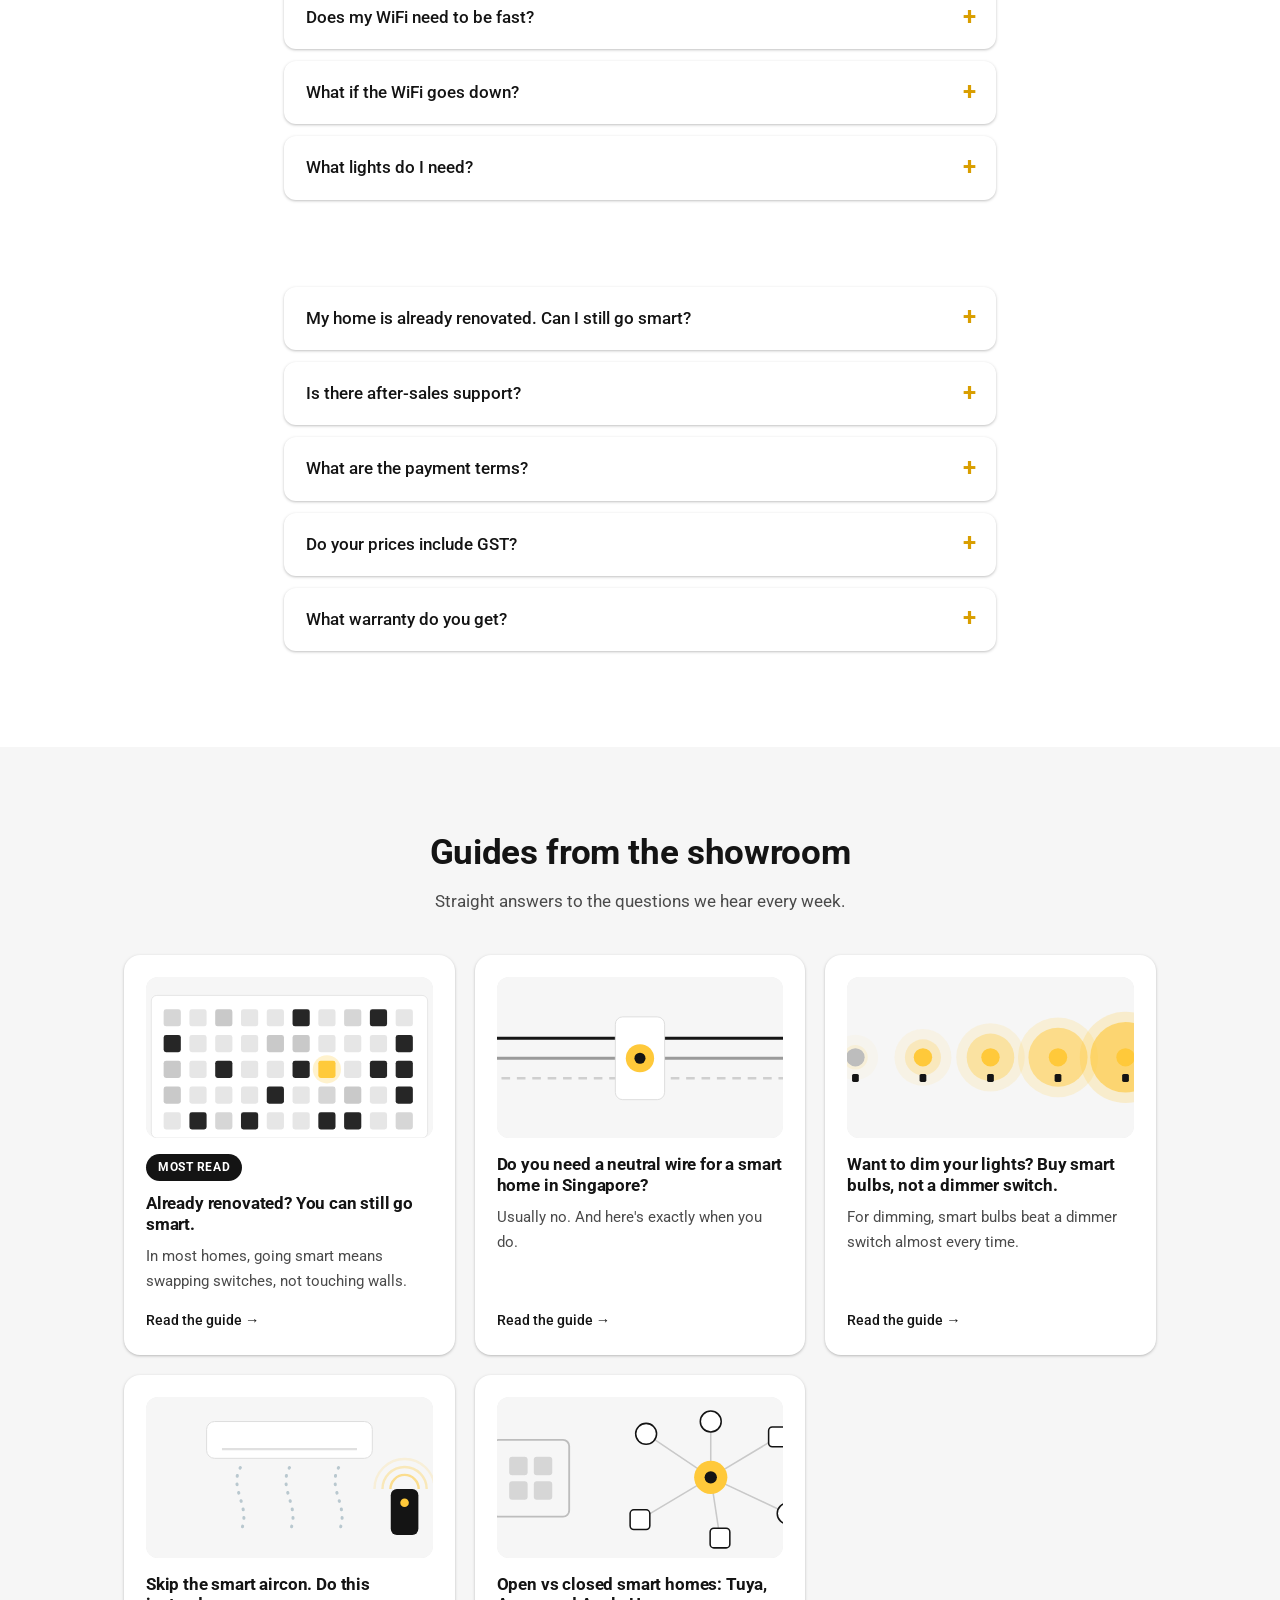
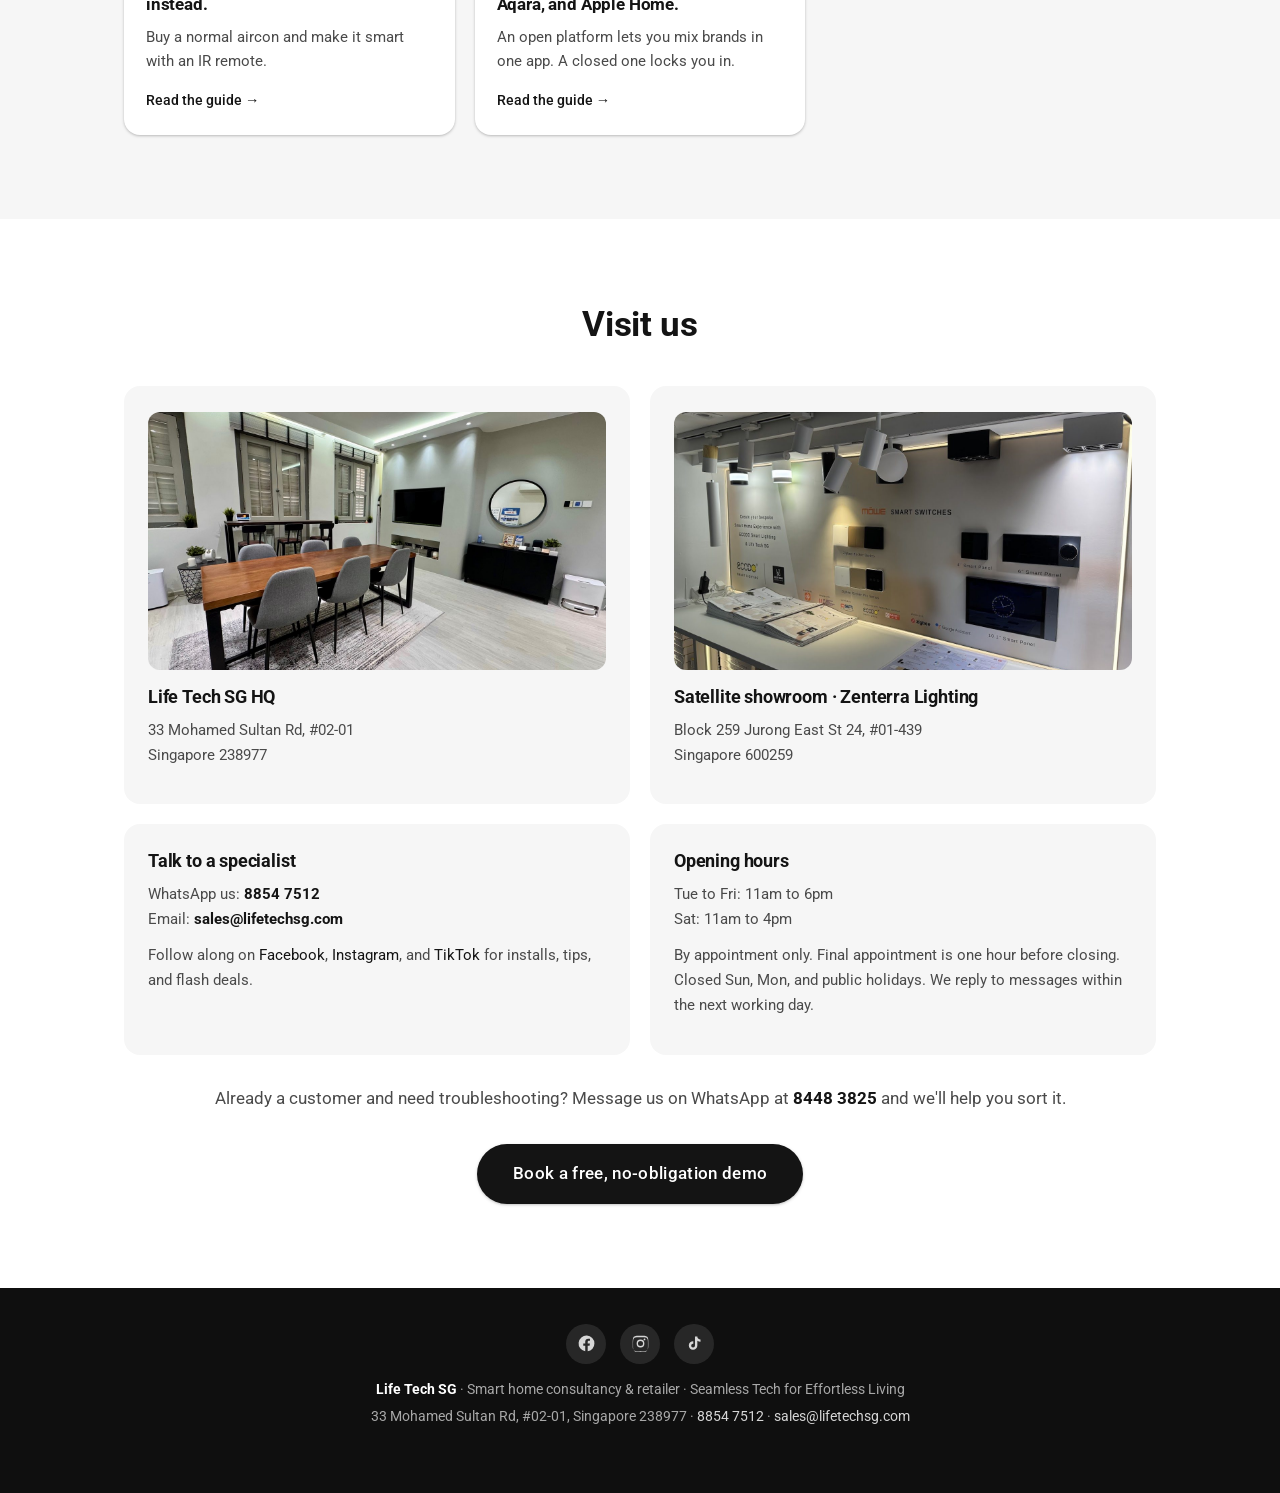
==== commit 7047632c: "Collapse the reels marquee to a single row Merge the two counter-scrolling rows into one row of all " ====
--- a/index.html
+++ b/index.html
@@ -116,23 +116,23 @@
 <section class="reel-marquee" aria-label="As seen on the news and social media">
   <p class="reel-title">As seen on the news &middot; Instagram &middot; TikTok &middot; Facebook</p>
   <div class="reel-track reel-track-a">
+    <!-- Group 1: the six reels, read by assistive tech. -->
     <video src="assets/reels/LifeTech-SG-Reel-1.mp4" autoplay muted loop playsinline preload="metadata"></video>
     <video src="assets/reels/LifeTech-SG-Reel-2.mp4" autoplay muted loop playsinline preload="metadata"></video>
     <video src="assets/reels/LifeTech-SG-Reel-3.mp4" autoplay muted loop playsinline preload="metadata"></video>
+    <video src="assets/reels/LifeTech-SG-Reel-4.mp4" autoplay muted loop playsinline preload="metadata"></video>
+    <video src="assets/reels/LifeTech-SG-Reel-5.mp4" autoplay muted loop playsinline preload="metadata"></video>
+    <video src="assets/reels/LifeTech-SG-Reel-6.mp4" autoplay muted loop playsinline preload="metadata"></video>
+    <!-- Groups 2 & 3: identical copies so the loop is seamless. -->
     <video src="assets/reels/LifeTech-SG-Reel-1.mp4" autoplay muted loop playsinline preload="metadata" aria-hidden="true"></video>
     <video src="assets/reels/LifeTech-SG-Reel-2.mp4" autoplay muted loop playsinline preload="metadata" aria-hidden="true"></video>
     <video src="assets/reels/LifeTech-SG-Reel-3.mp4" autoplay muted loop playsinline preload="metadata" aria-hidden="true"></video>
+    <video src="assets/reels/LifeTech-SG-Reel-4.mp4" autoplay muted loop playsinline preload="metadata" aria-hidden="true"></video>
+    <video src="assets/reels/LifeTech-SG-Reel-5.mp4" autoplay muted loop playsinline preload="metadata" aria-hidden="true"></video>
+    <video src="assets/reels/LifeTech-SG-Reel-6.mp4" autoplay muted loop playsinline preload="metadata" aria-hidden="true"></video>
     <video src="assets/reels/LifeTech-SG-Reel-1.mp4" autoplay muted loop playsinline preload="metadata" aria-hidden="true"></video>
     <video src="assets/reels/LifeTech-SG-Reel-2.mp4" autoplay muted loop playsinline preload="metadata" aria-hidden="true"></video>
     <video src="assets/reels/LifeTech-SG-Reel-3.mp4" autoplay muted loop playsinline preload="metadata" aria-hidden="true"></video>
-  </div>
-  <div class="reel-track reel-track-b">
-    <video src="assets/reels/LifeTech-SG-Reel-4.mp4" autoplay muted loop playsinline preload="metadata"></video>
-    <video src="assets/reels/LifeTech-SG-Reel-5.mp4" autoplay muted loop playsinline preload="metadata"></video>
-    <video src="assets/reels/LifeTech-SG-Reel-6.mp4" autoplay muted loop playsinline preload="metadata"></video>
-    <video src="assets/reels/LifeTech-SG-Reel-4.mp4" autoplay muted loop playsinline preload="metadata" aria-hidden="true"></video>
-    <video src="assets/reels/LifeTech-SG-Reel-5.mp4" autoplay muted loop playsinline preload="metadata" aria-hidden="true"></video>
-    <video src="assets/reels/LifeTech-SG-Reel-6.mp4" autoplay muted loop playsinline preload="metadata" aria-hidden="true"></video>
     <video src="assets/reels/LifeTech-SG-Reel-4.mp4" autoplay muted loop playsinline preload="metadata" aria-hidden="true"></video>
     <video src="assets/reels/LifeTech-SG-Reel-5.mp4" autoplay muted loop playsinline preload="metadata" aria-hidden="true"></video>
     <video src="assets/reels/LifeTech-SG-Reel-6.mp4" autoplay muted loop playsinline preload="metadata" aria-hidden="true"></video>
--- a/css/style.css
+++ b/css/style.css
@@ -29,7 +29,9 @@
 
 * { margin: 0; padding: 0; box-sizing: border-box; }
 
-html { scroll-behavior: smooth; }
+/* Force light form controls even when the visitor's OS/browser is in dark mode,
+   so Chromium doesn't render autofilled inputs with its dark green theme. */
+html { scroll-behavior: smooth; color-scheme: light; }
 
 body {
   font-family: var(--font);
@@ -174,6 +176,7 @@
   font-family: var(--font); font-size: 0.95rem; color: var(--md-ink);
   background: #fff; border: 2px solid transparent; border-radius: 10px;
   padding: 11px 14px; outline: none; width: 100%;
+  color-scheme: light; /* keep autofill light so the box-shadow trick below covers it */
   transition: border-color 0.15s, box-shadow 0.15s;
 }
 .lead-field select:invalid, .lead-field select option[value=""] { color: var(--md-ink-faint); }
@@ -262,8 +265,9 @@
   display: flex; width: max-content;
   will-change: transform; /* promote to its own layer for smooth mobile scroll */
 }
-.reel-track-a { animation: reelScrollA 55s linear infinite; }
-.reel-track-b { animation: reelScrollB 55s linear infinite; margin-top: 16px; }
+/* Single row of all six reels. The group is twice as wide as the old two-row
+   layout, so the duration is doubled to keep the same calm scroll speed. */
+.reel-track-a { animation: reelScrollA 110s linear infinite; }
 /* Only pause on hover-capable pointers; a tap on touch must never freeze it */
 @media (hover: hover) {
   .reel-track:hover { animation-play-state: paused; }
@@ -273,14 +277,10 @@
   border-radius: 16px; box-shadow: var(--elev-1); background: #000;
   margin-right: 16px; /* uniform spacing keeps the one-group loop seamless */
 }
-/* Each track holds 3 identical groups; shifting exactly one group loops seamlessly */
+/* The track holds 3 identical groups; shifting exactly one group loops seamlessly */
 @keyframes reelScrollA {
   from { transform: translateX(0); }
   to { transform: translateX(-33.3333%); }
-}
-@keyframes reelScrollB {
-  from { transform: translateX(-33.3333%); }
-  to { transform: translateX(0); }
 }
 
 /* ---- Hero ---- */
@@ -720,7 +720,6 @@
   .pkg-grid-2, .pkg-grid-3 { grid-template-columns: 1fr; }
   .lead-fields { grid-template-columns: 1fr; }
   .reel-track video { height: 130px; border-radius: 12px; margin-right: 10px; }
-  .reel-track-b { margin-top: 10px; }
   .pkg-img-sq { aspect-ratio: 16 / 9; }
   .wa-fab { left: 16px; bottom: 16px; width: 54px; height: 54px; }
 }
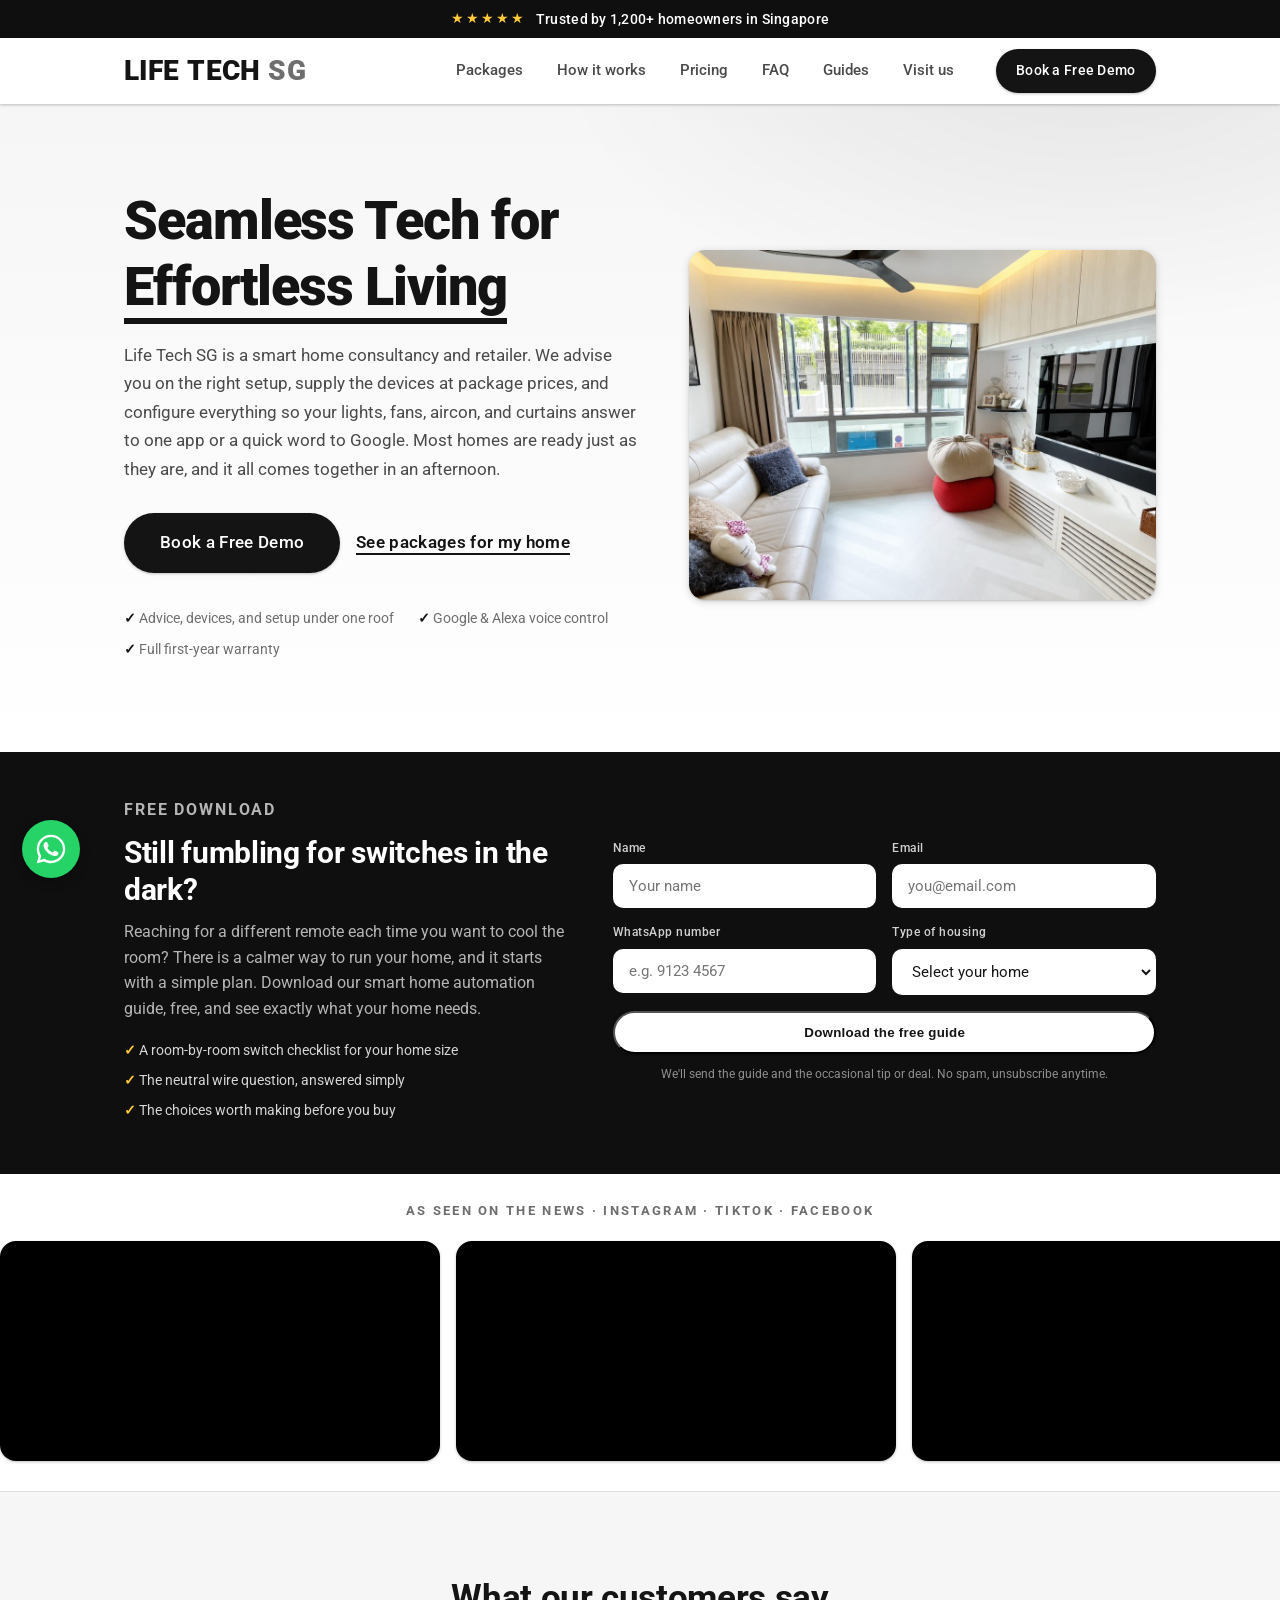
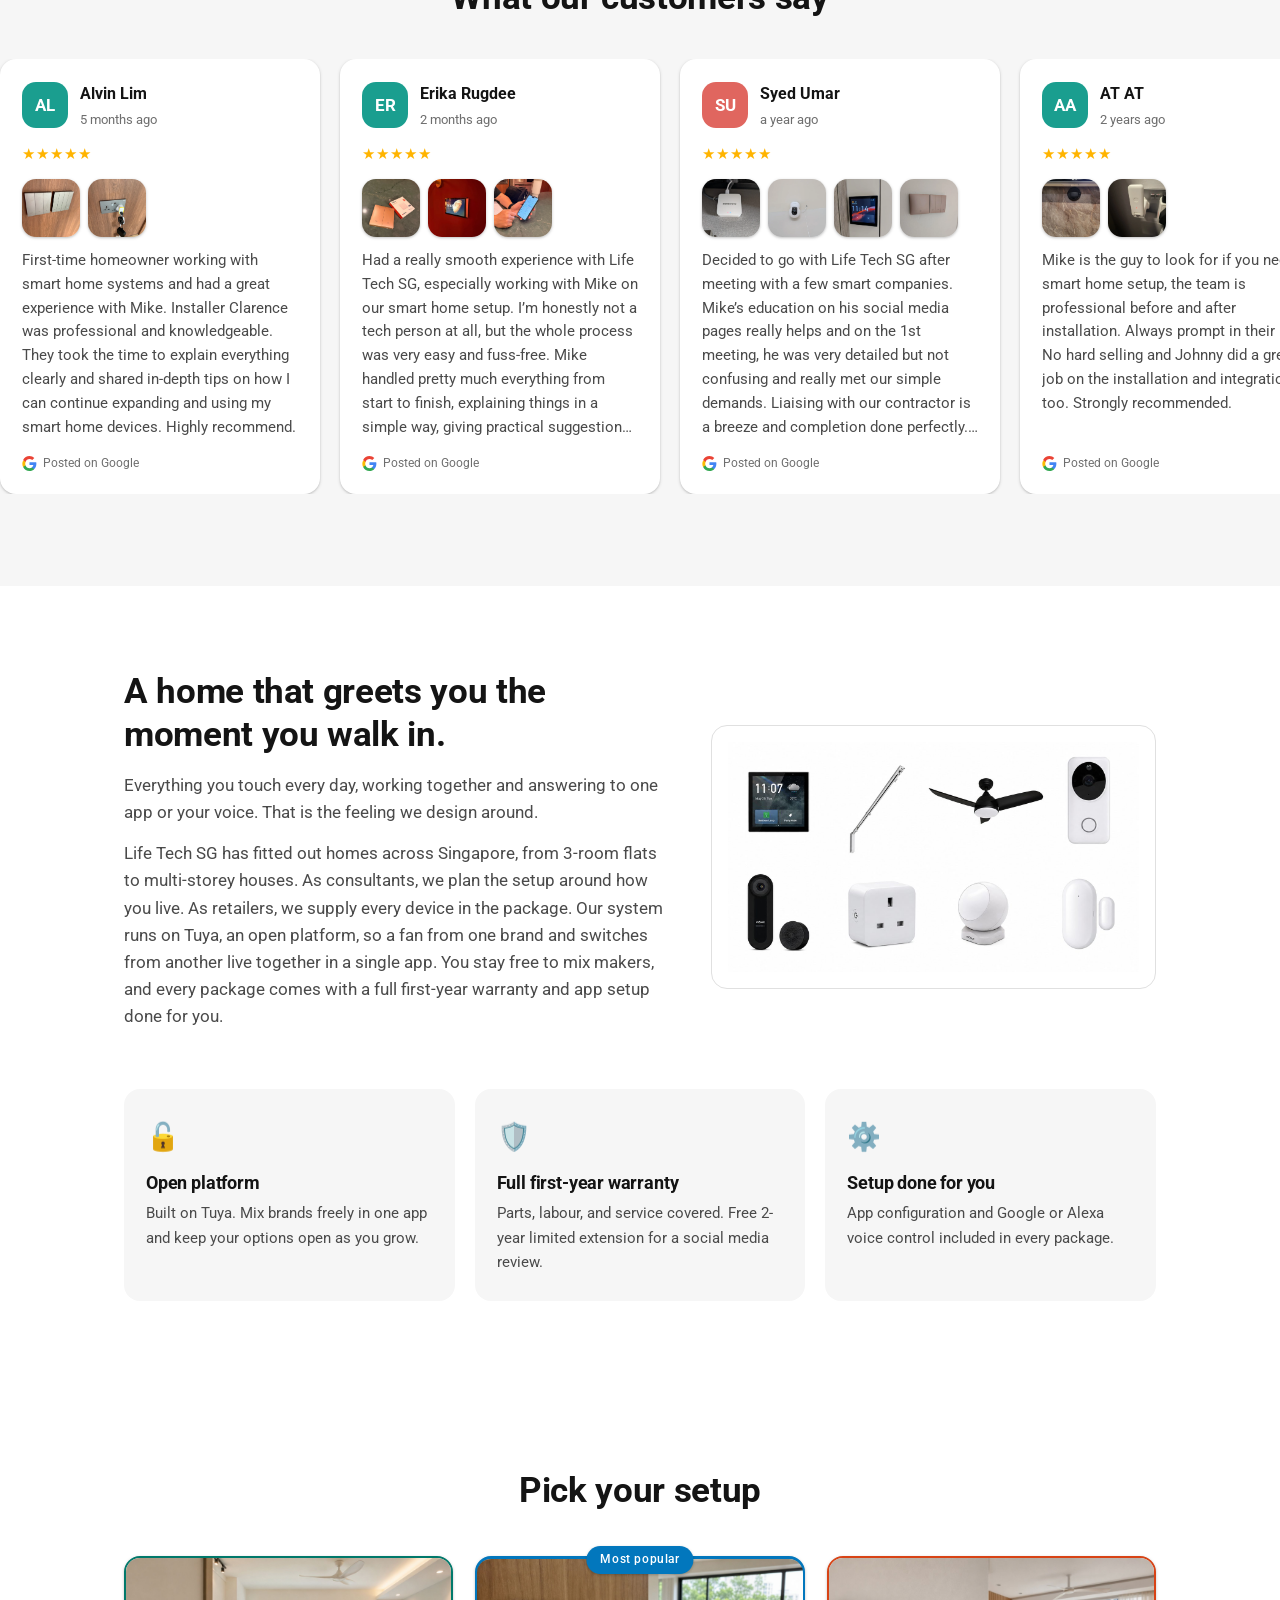
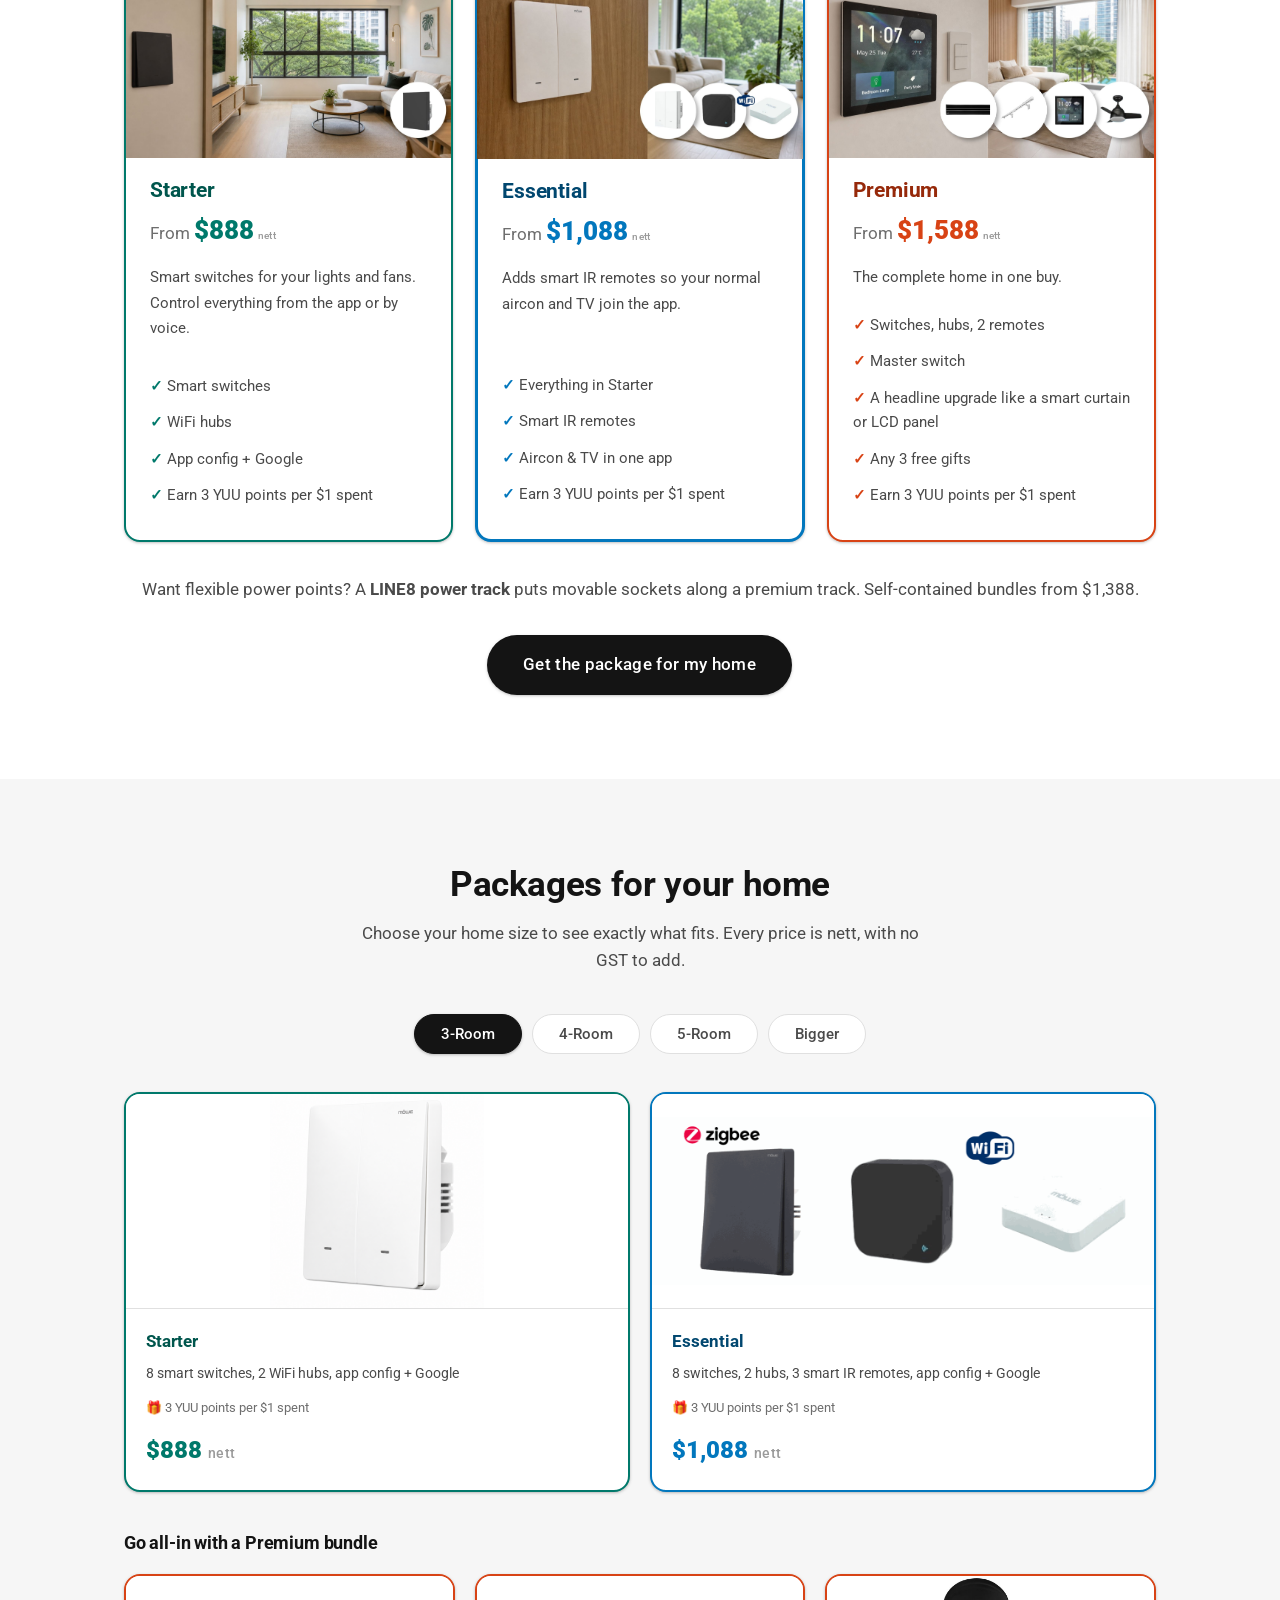
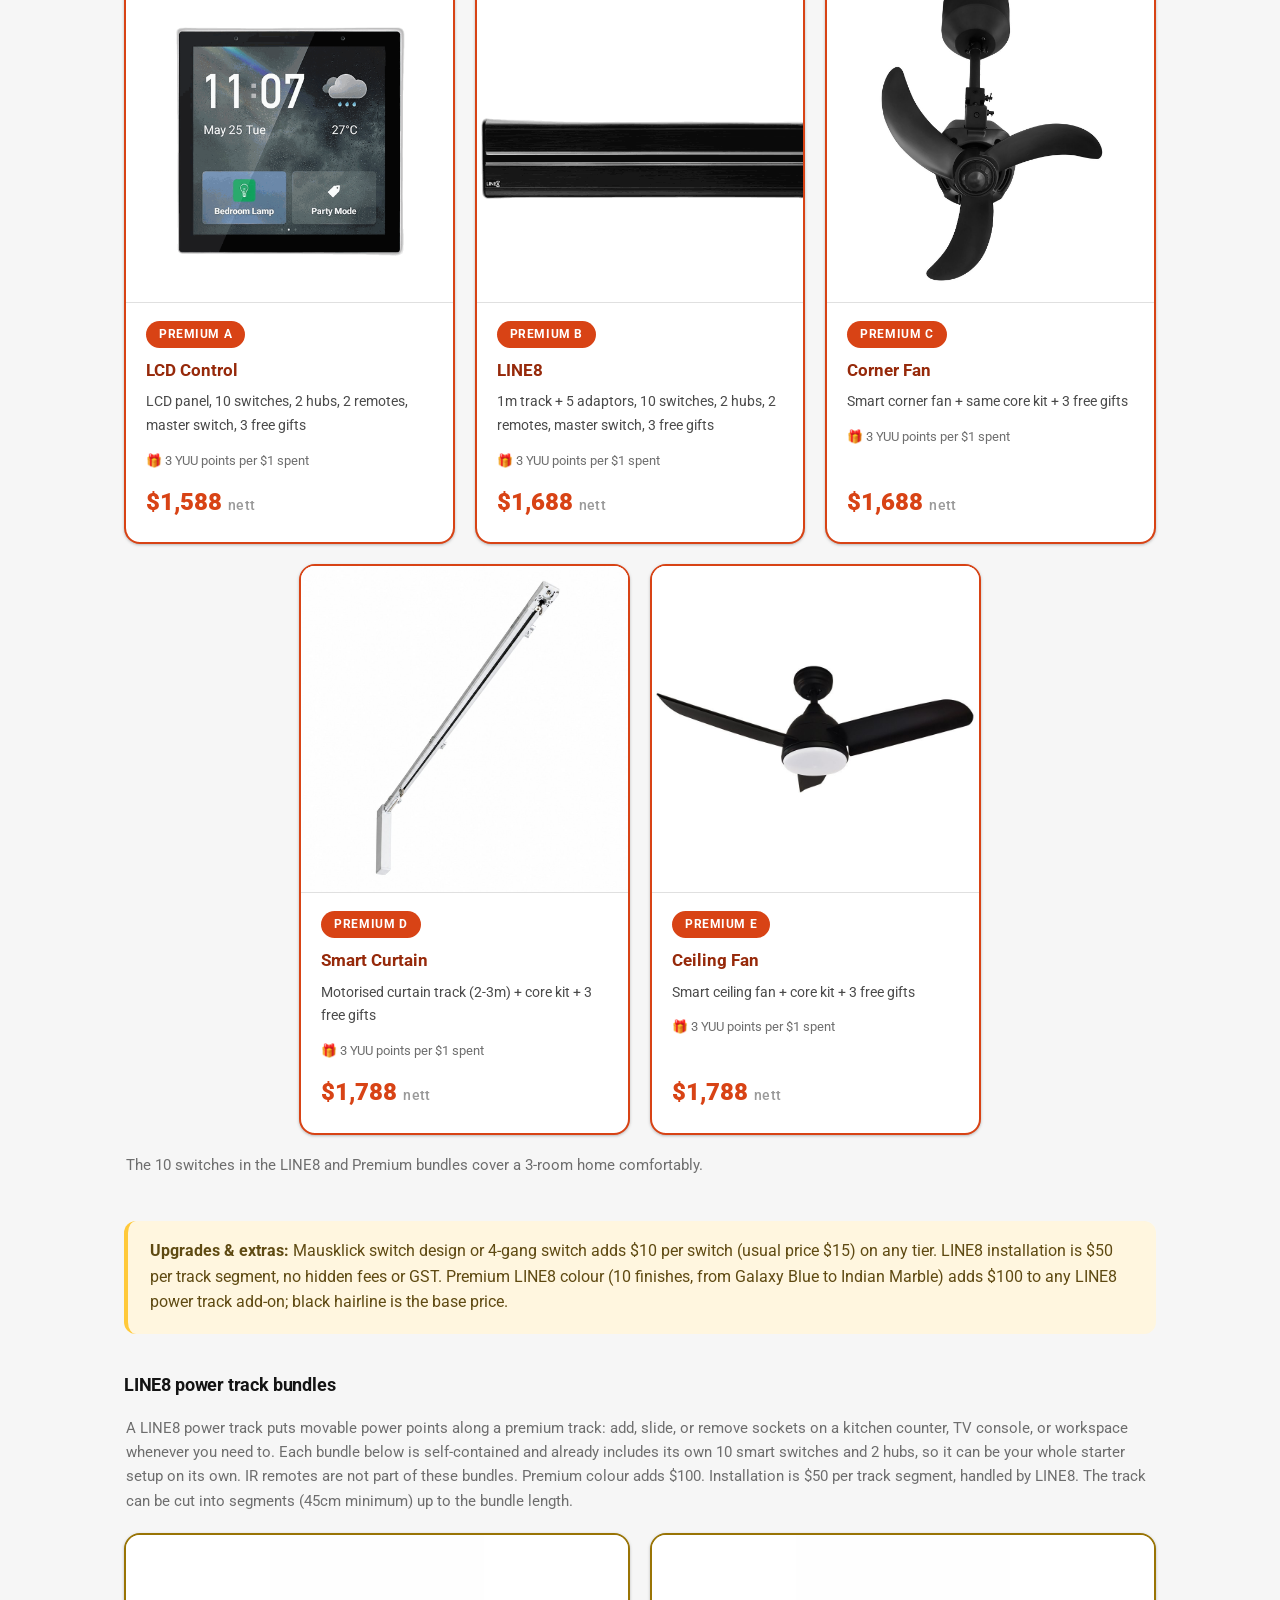
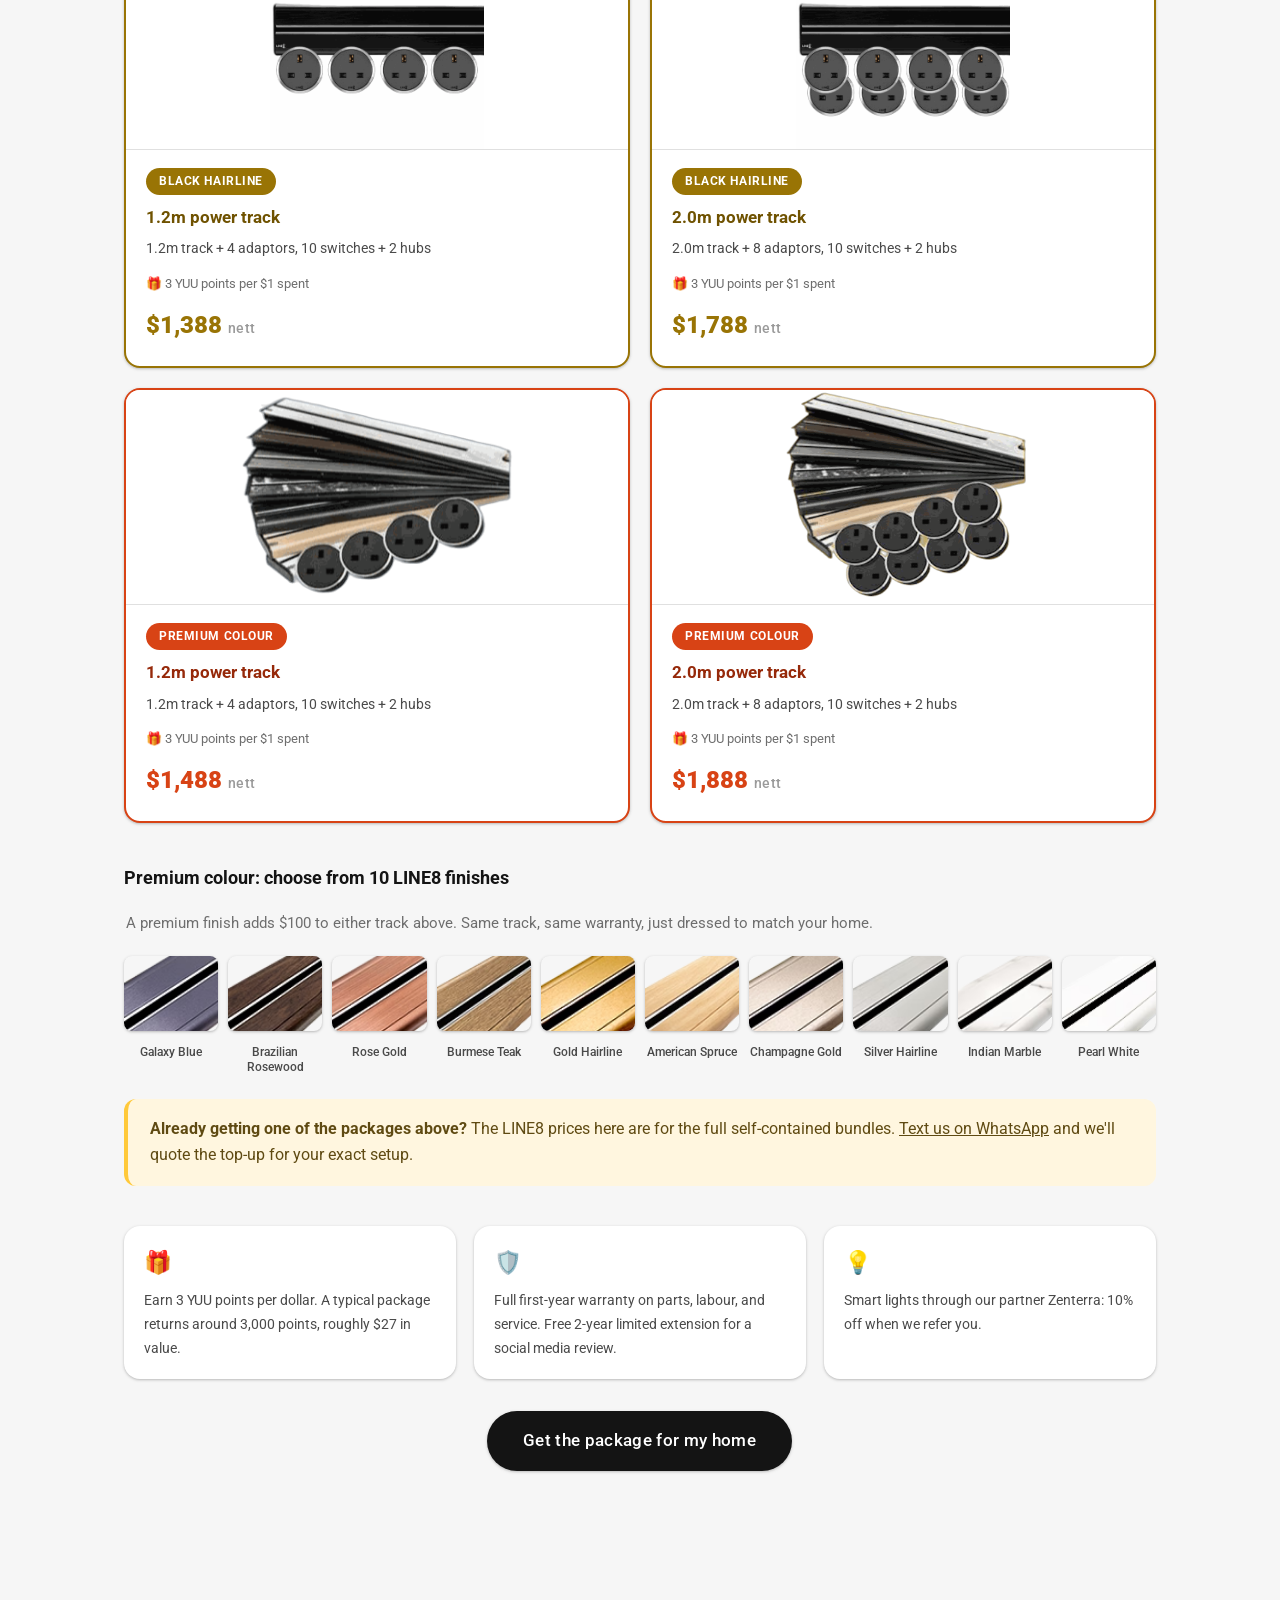
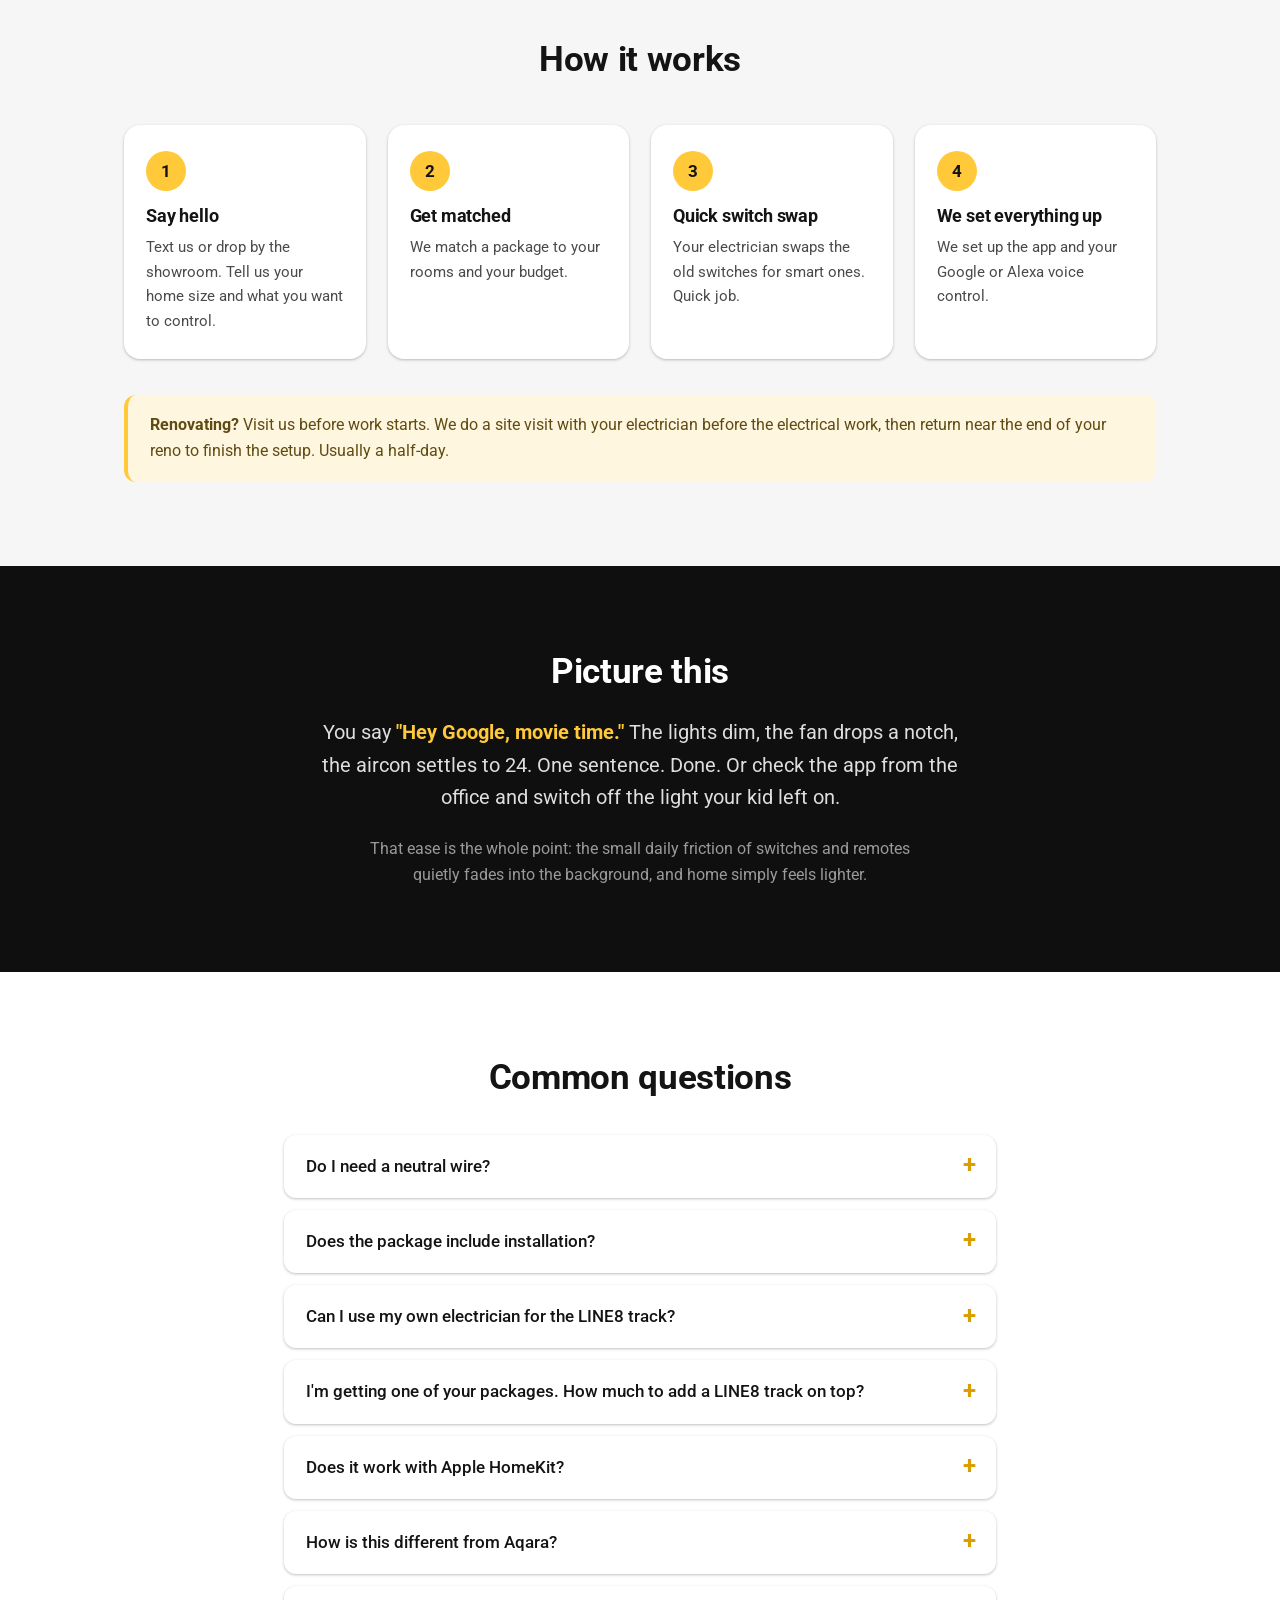
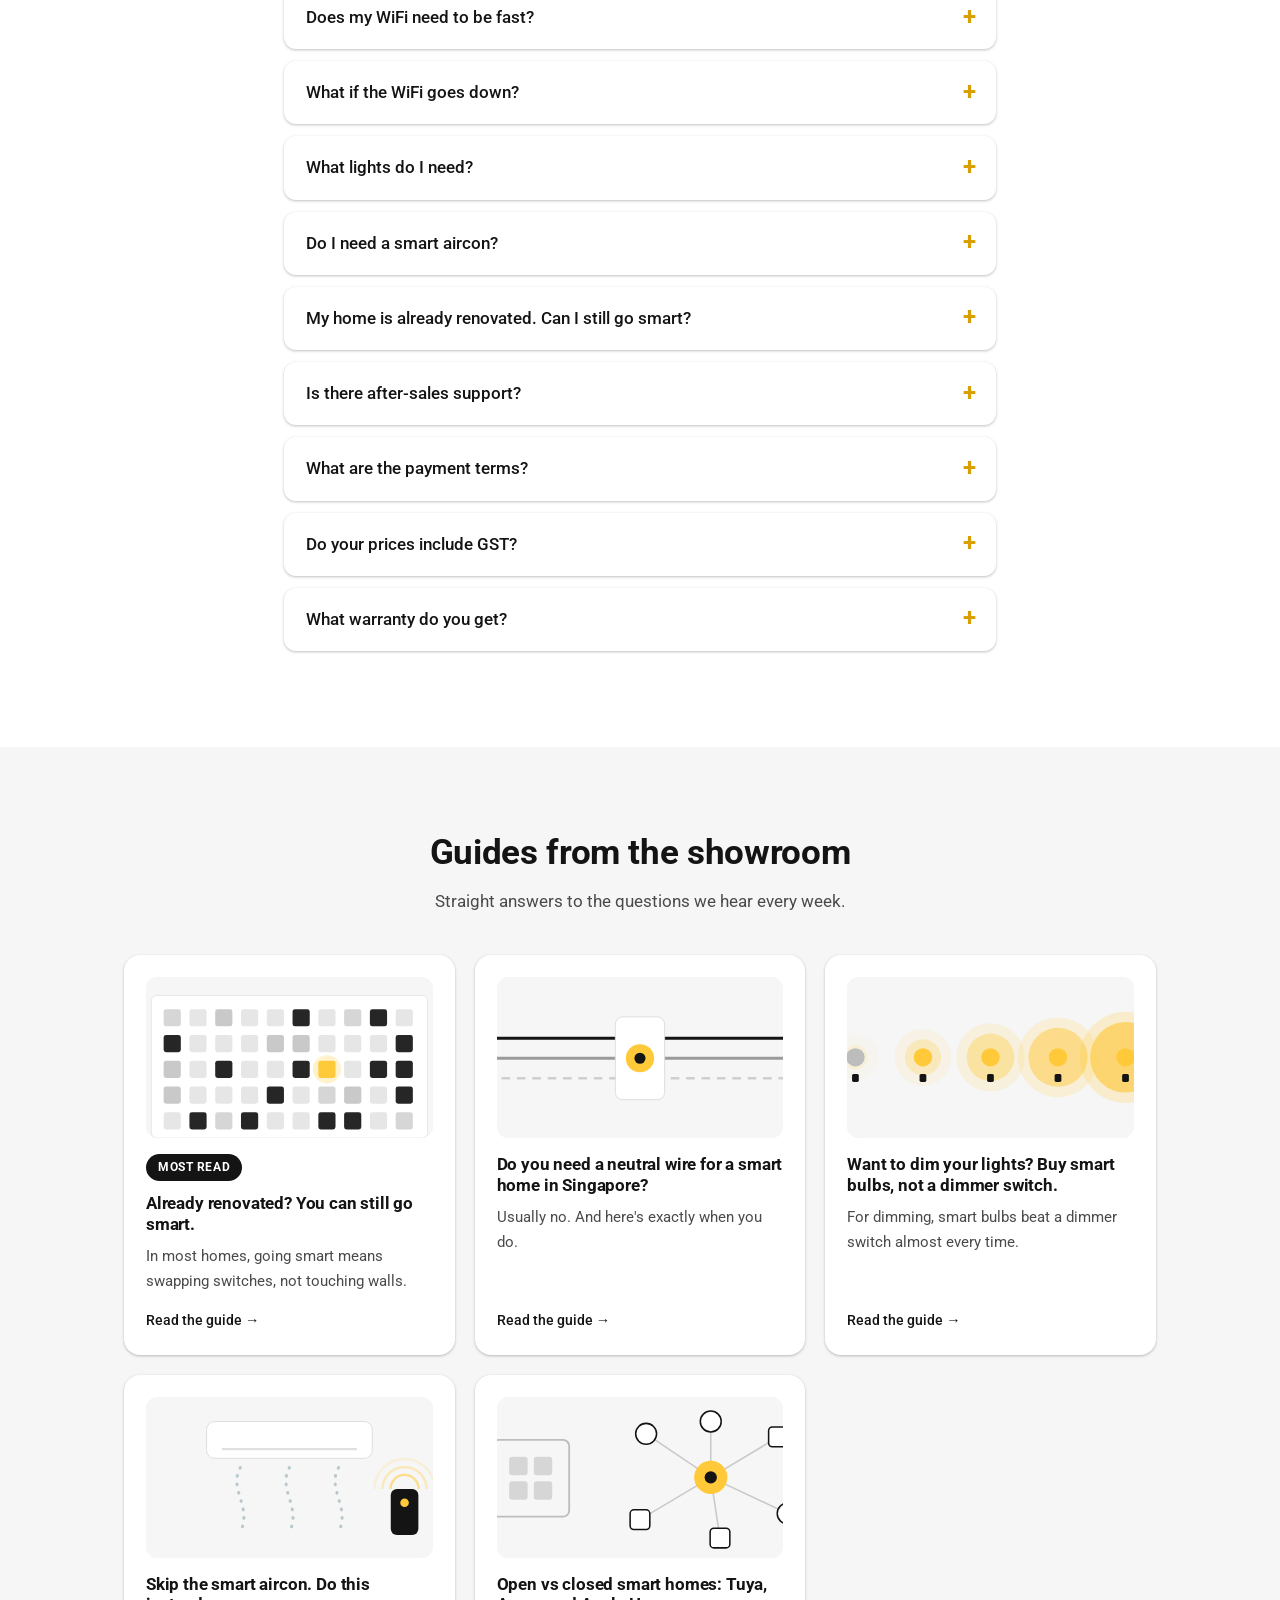
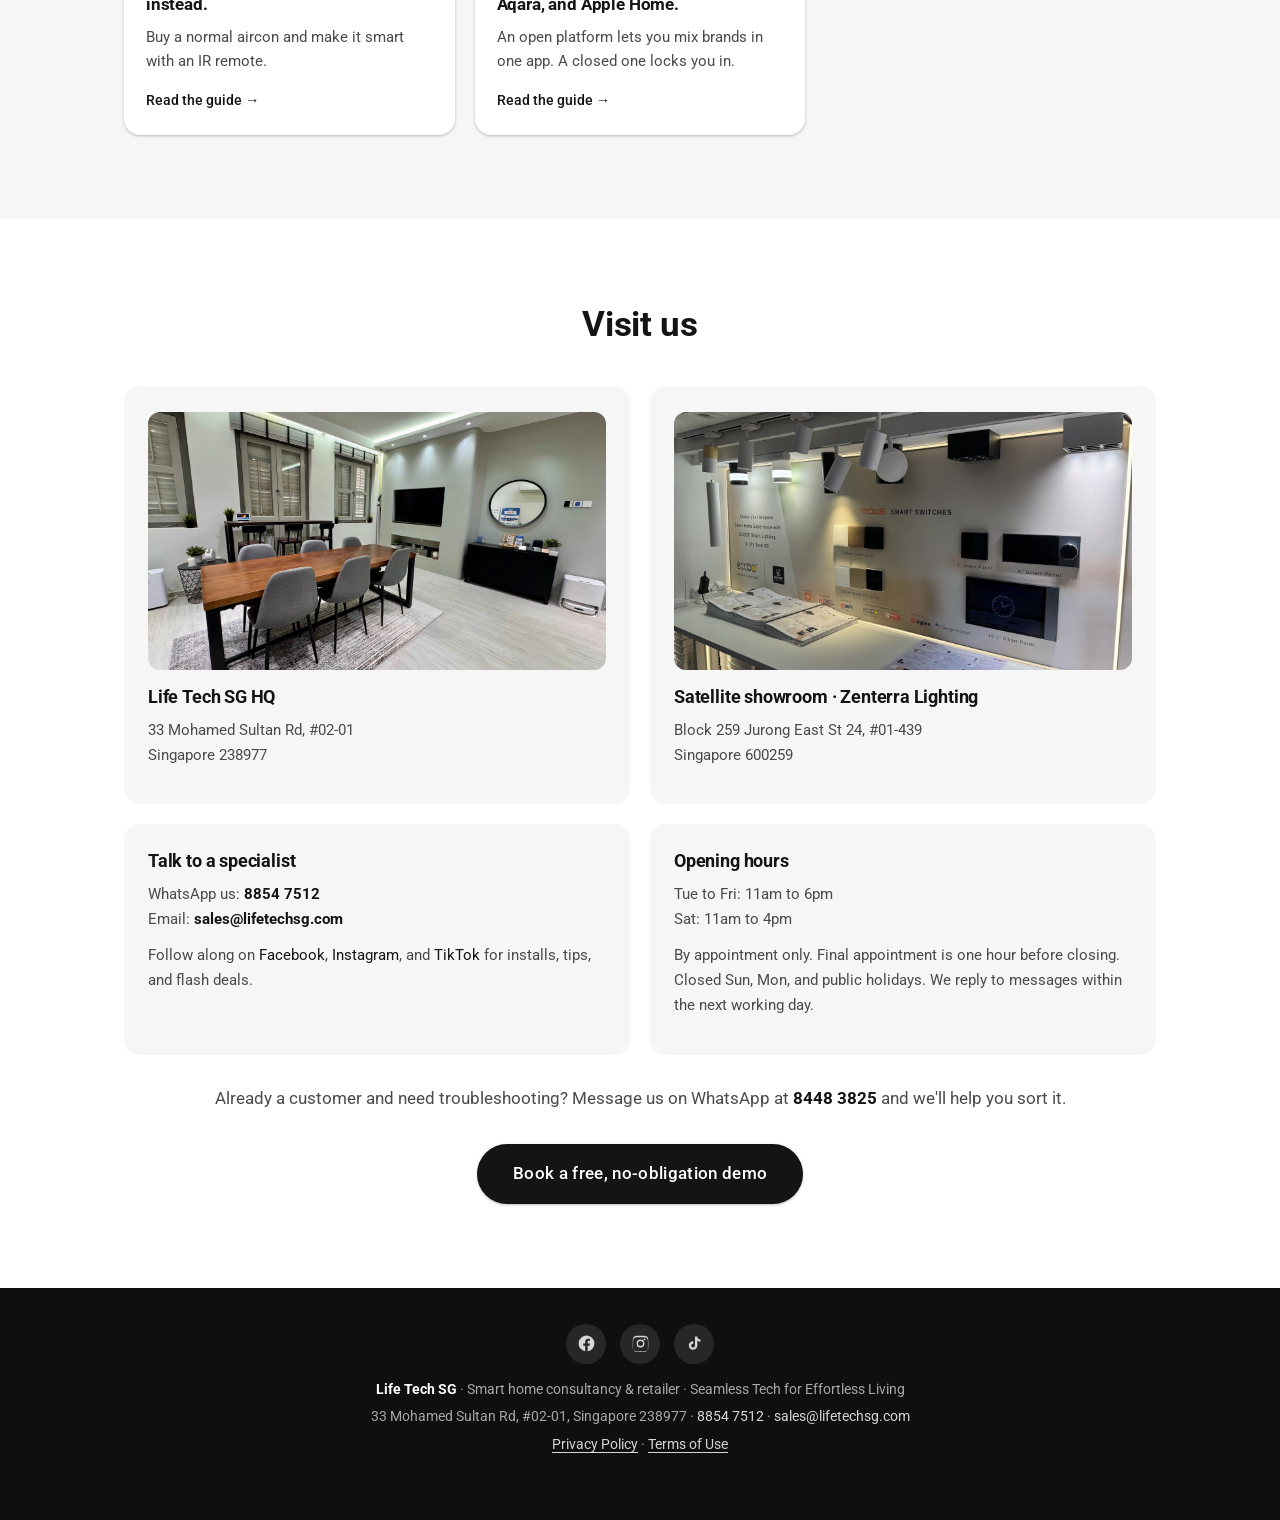
==== commit b4c5b86a: "Add Privacy Policy and Terms of Use pages, linked in the footer - Add privacy.html (PDPA-aligned) an" ====
--- a/index.html
+++ b/index.html
@@ -779,6 +779,7 @@
     </div>
     <p><strong>Life Tech SG</strong> &middot; Smart home consultancy &amp; retailer &middot; Seamless Tech for Effortless Living</p>
     <p>33 Mohamed Sultan Rd, #02-01, Singapore 238977 &middot; <a href="https://wa.me/6588547512" target="_blank" rel="noopener">8854 7512</a> &middot; <a href="mailto:sales@lifetechsg.com">sales@lifetechsg.com</a></p>
+    <p class="footer-legal"><a href="privacy.html">Privacy Policy</a> &middot; <a href="terms.html">Terms of Use</a></p>
   </div>
 </footer>
 
--- a/css/style.css
+++ b/css/style.css
@@ -104,8 +104,8 @@
 }
 .nav-wrap { display: flex; align-items: center; gap: 28px; height: 66px; }
 .logo {
-  font-weight: 900; font-size: 1.2rem; color: var(--md-ink);
-  text-decoration: none; letter-spacing: -0.01em;
+  font-weight: 900; font-size: clamp(1.35rem, 2.4vw, 1.75rem); color: var(--md-ink);
+  text-decoration: none; letter-spacing: 0.015em; text-transform: uppercase;
 }
 .logo span { color: var(--md-ink-faint); }
 .site-nav { display: flex; gap: 6px; margin-left: auto; }
@@ -442,7 +442,10 @@
 /* ---- Package cards (one image per tier/bundle) ---- */
 .pkg-grid { display: grid; gap: 20px; }
 .pkg-grid-2 { grid-template-columns: repeat(2, 1fr); }
-.pkg-grid-3 { grid-template-columns: repeat(3, 1fr); }
+/* Flex (not grid) so a partial last row — e.g. the 2 leftover Premium bundles —
+   stays centred instead of hugging the left. Three per row on desktop. */
+.pkg-grid-3 { display: flex; flex-wrap: wrap; justify-content: center; }
+.pkg-grid-3 > * { flex: 0 1 calc((100% - 40px) / 3); min-width: 0; }
 .pkg-card {
   background: var(--md-surface);
   border-radius: var(--radius-card);
@@ -652,6 +655,9 @@
 .footer-social svg { width: 19px; height: 19px; fill: currentColor; }
 .site-footer strong { color: #fff; }
 .site-footer a { color: #d6d6d6; text-decoration: none; }
+.footer-legal { margin-top: 12px; font-size: 0.85rem; }
+.footer-legal a { text-decoration: underline; text-underline-offset: 3px; }
+.footer-legal a:hover { color: #fff; }
 
 /* ---- WhatsApp FAB ---- */
 .wa-fab {
@@ -693,7 +699,7 @@
   .guide-grid { grid-template-columns: 1fr; gap: 28px; }
   .steps { grid-template-columns: repeat(2, 1fr); }
   .guide-badges, .tier-grid, .perks { grid-template-columns: 1fr; }
-  .pkg-grid-3 { grid-template-columns: repeat(2, 1fr); }
+  .pkg-grid-3 > * { flex-basis: calc((100% - 20px) / 2); } /* two per row on tablet, last one centred */
 }
 
 @media (max-width: 720px) {
@@ -717,7 +723,8 @@
     max-width: 340px; margin: 0 auto 38px;
   }
   .size-tab { width: 100%; padding: 10px 0; text-align: center; }
-  .pkg-grid-2, .pkg-grid-3 { grid-template-columns: 1fr; }
+  .pkg-grid-2 { grid-template-columns: 1fr; }
+  .pkg-grid-3 > * { flex-basis: 100%; } /* single column on mobile */
   .lead-fields { grid-template-columns: 1fr; }
   .reel-track video { height: 130px; border-radius: 12px; margin-right: 10px; }
   .pkg-img-sq { aspect-ratio: 16 / 9; }
@@ -725,11 +732,39 @@
 }
 
 /* ============ Motion: scroll reveal + micro-interactions ============ */
-/* Reveal only exists when the visitor hasn't asked to reduce motion. Wrapping
-   the hidden state in this media query means reduced-motion users never get it,
-   so everything is simply visible for them with no extra rules. The .js-anim
-   gate (set in <head> before first paint) keeps no-JS visitors seeing content
-   and avoids any flash. */
+/* The fade-in applies to everyone. A pure opacity change is not "motion", so it
+   is safe under reduced-motion — and it means the effect still shows in the many
+   in-app browsers (Instagram/TikTok/Facebook) that report reduced-motion. The
+   .js-anim gate (set in <head> before first paint) keeps no-JS visitors seeing
+   content and avoids any flash. */
+.js-anim .hero-copy,
+.js-anim .hero-photo,
+.js-anim .section-title,
+.js-anim .lead-copy,
+.js-anim .lead-form,
+.js-anim .guide-grid > div,
+.js-anim .guide-photo,
+.js-anim .badge-card,
+.js-anim .tier-card,
+.js-anim .table-heading,
+.js-anim .pkg-card,
+.js-anim .line8-swatches .swatch,
+.js-anim .perk,
+.js-anim .steps li,
+.js-anim .section-vision .container > *,
+.js-anim .accordion details,
+.js-anim .blog-card,
+.js-anim .contact-card {
+  opacity: 0;
+  transition: opacity 0.6s cubic-bezier(0.22, 0.61, 0.36, 1),
+              transform 0.6s cubic-bezier(0.22, 0.61, 0.36, 1);
+}
+/* !important so it beats the higher-specificity hidden selectors above
+   (e.g. .steps li, .guide-grid > div) once JS adds the class. */
+.js-anim .is-visible { opacity: 1 !important; }
+
+/* The upward slide is the actual "motion", so it is added only when the visitor
+   allows motion. Reduced-motion visitors still get the fade, just no movement. */
 @media (prefers-reduced-motion: no-preference) {
   .js-anim .hero-copy,
   .js-anim .hero-photo,
@@ -749,15 +784,9 @@
   .js-anim .accordion details,
   .js-anim .blog-card,
   .js-anim .contact-card {
-    opacity: 0;
-    transform: translateY(20px);
-    transition: opacity 0.6s cubic-bezier(0.22, 0.61, 0.36, 1),
-                transform 0.6s cubic-bezier(0.22, 0.61, 0.36, 1);
+    transform: translateY(24px);
   }
-  /* !important so it beats the higher-specificity hidden selectors above
-     (e.g. .steps li, .guide-grid > div) once JS adds the class. The transition
-     still comes from the base rule, so elements animate in smoothly. */
-  .js-anim .is-visible { opacity: 1 !important; transform: none !important; }
+  .js-anim .is-visible { transform: none !important; }
 }
 
 /* Micro-interaction: tactile press on every button. */
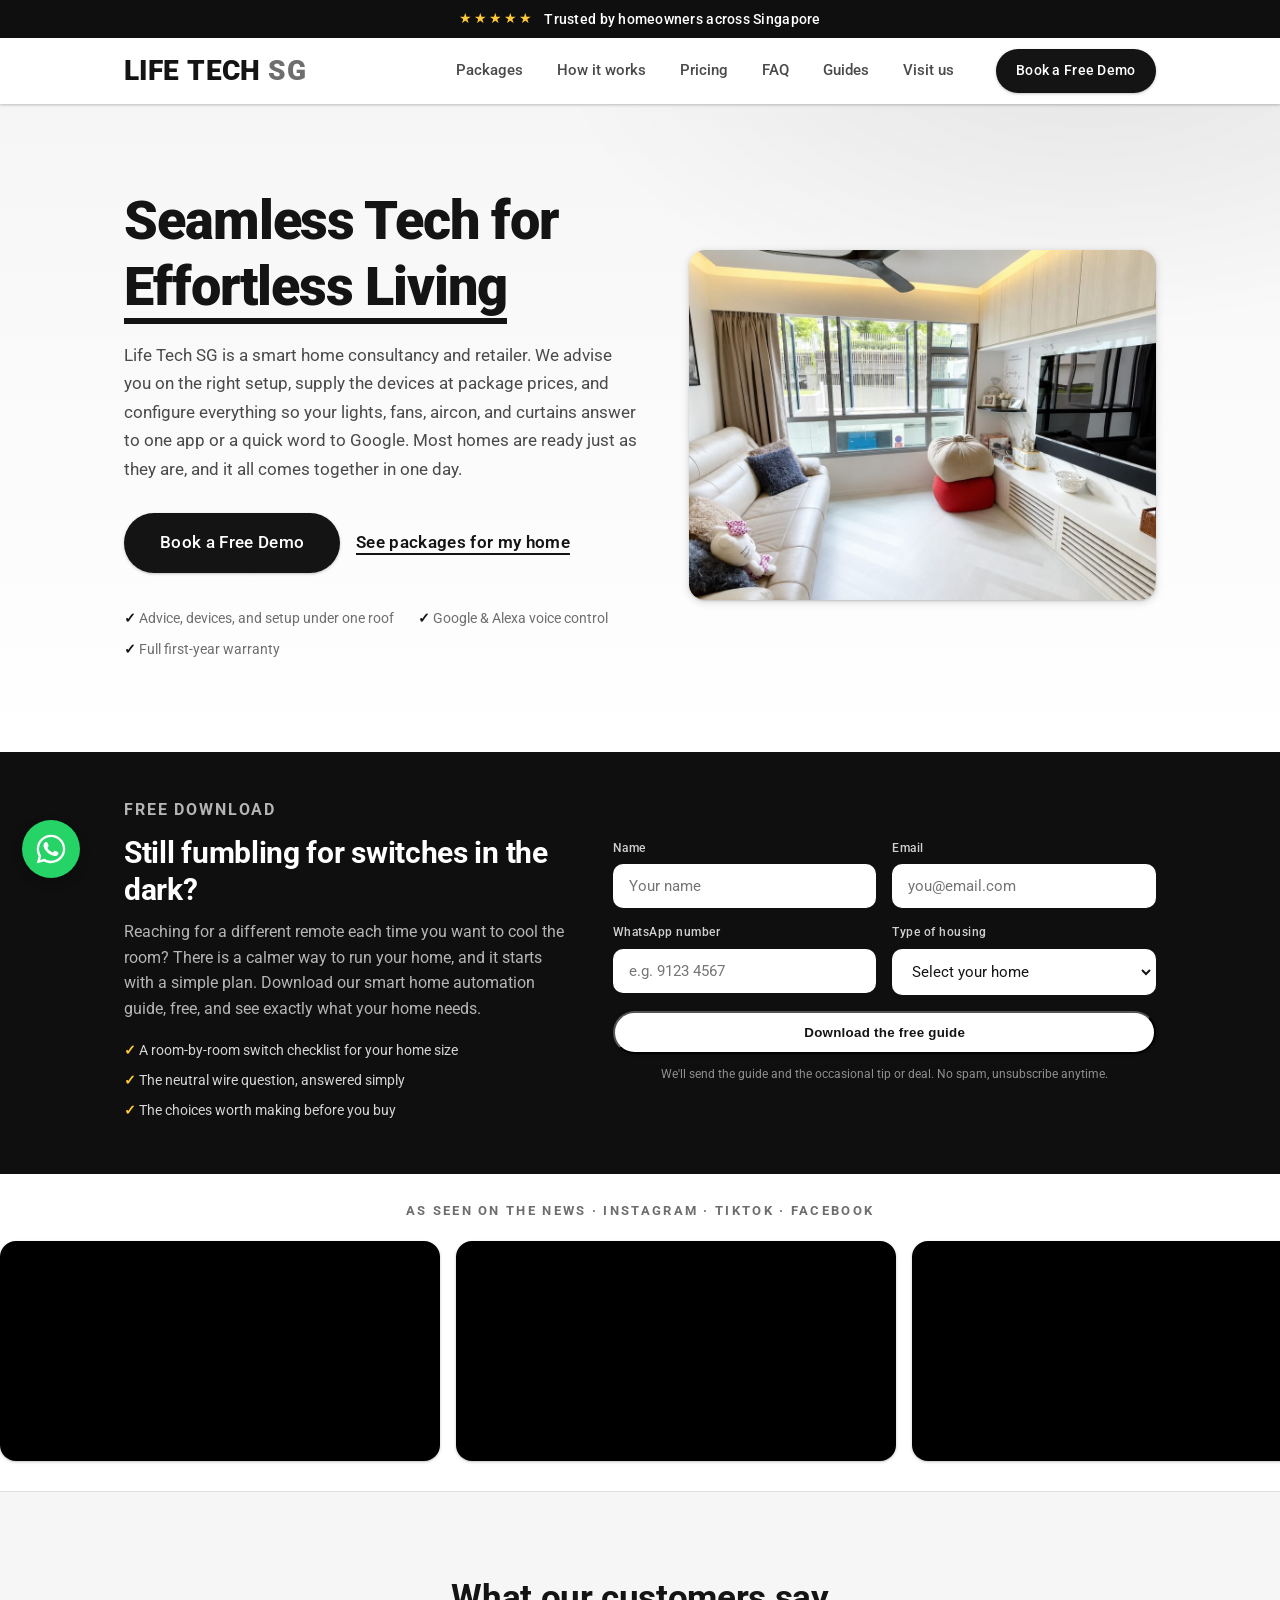
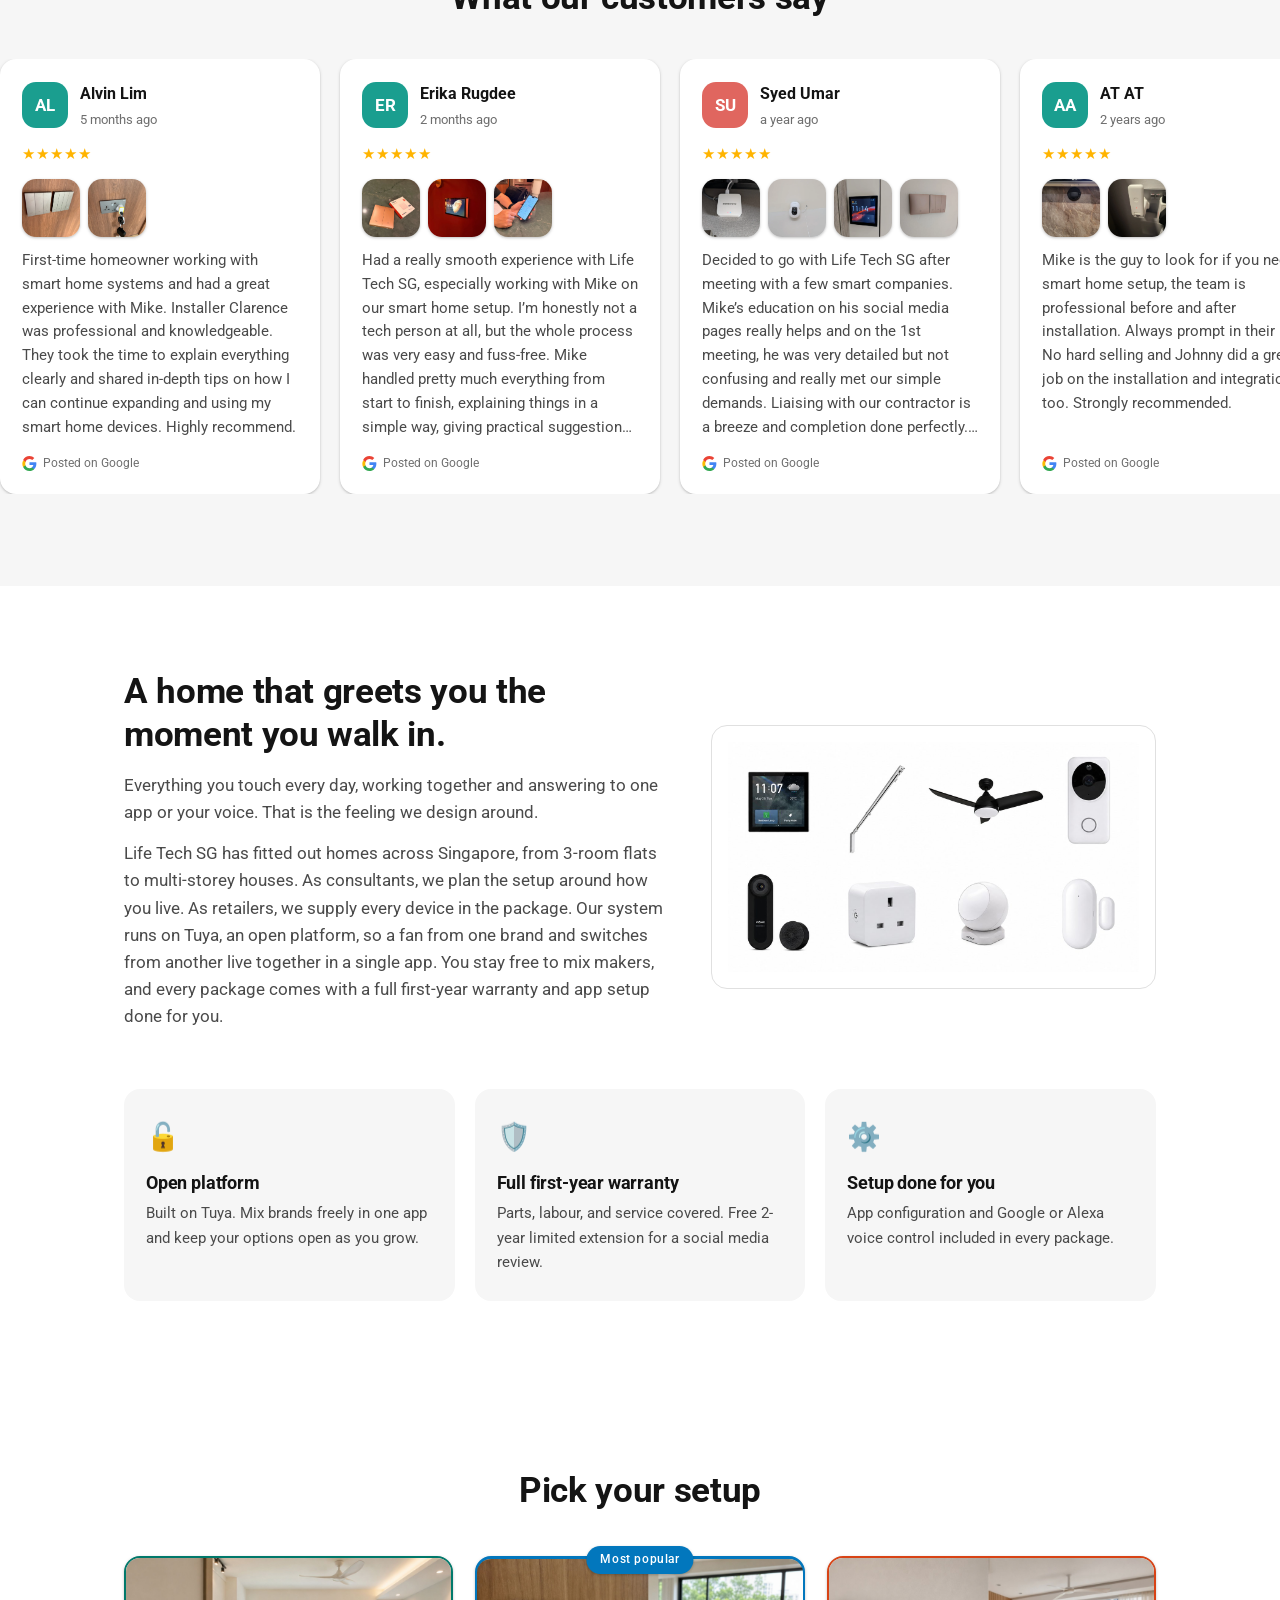
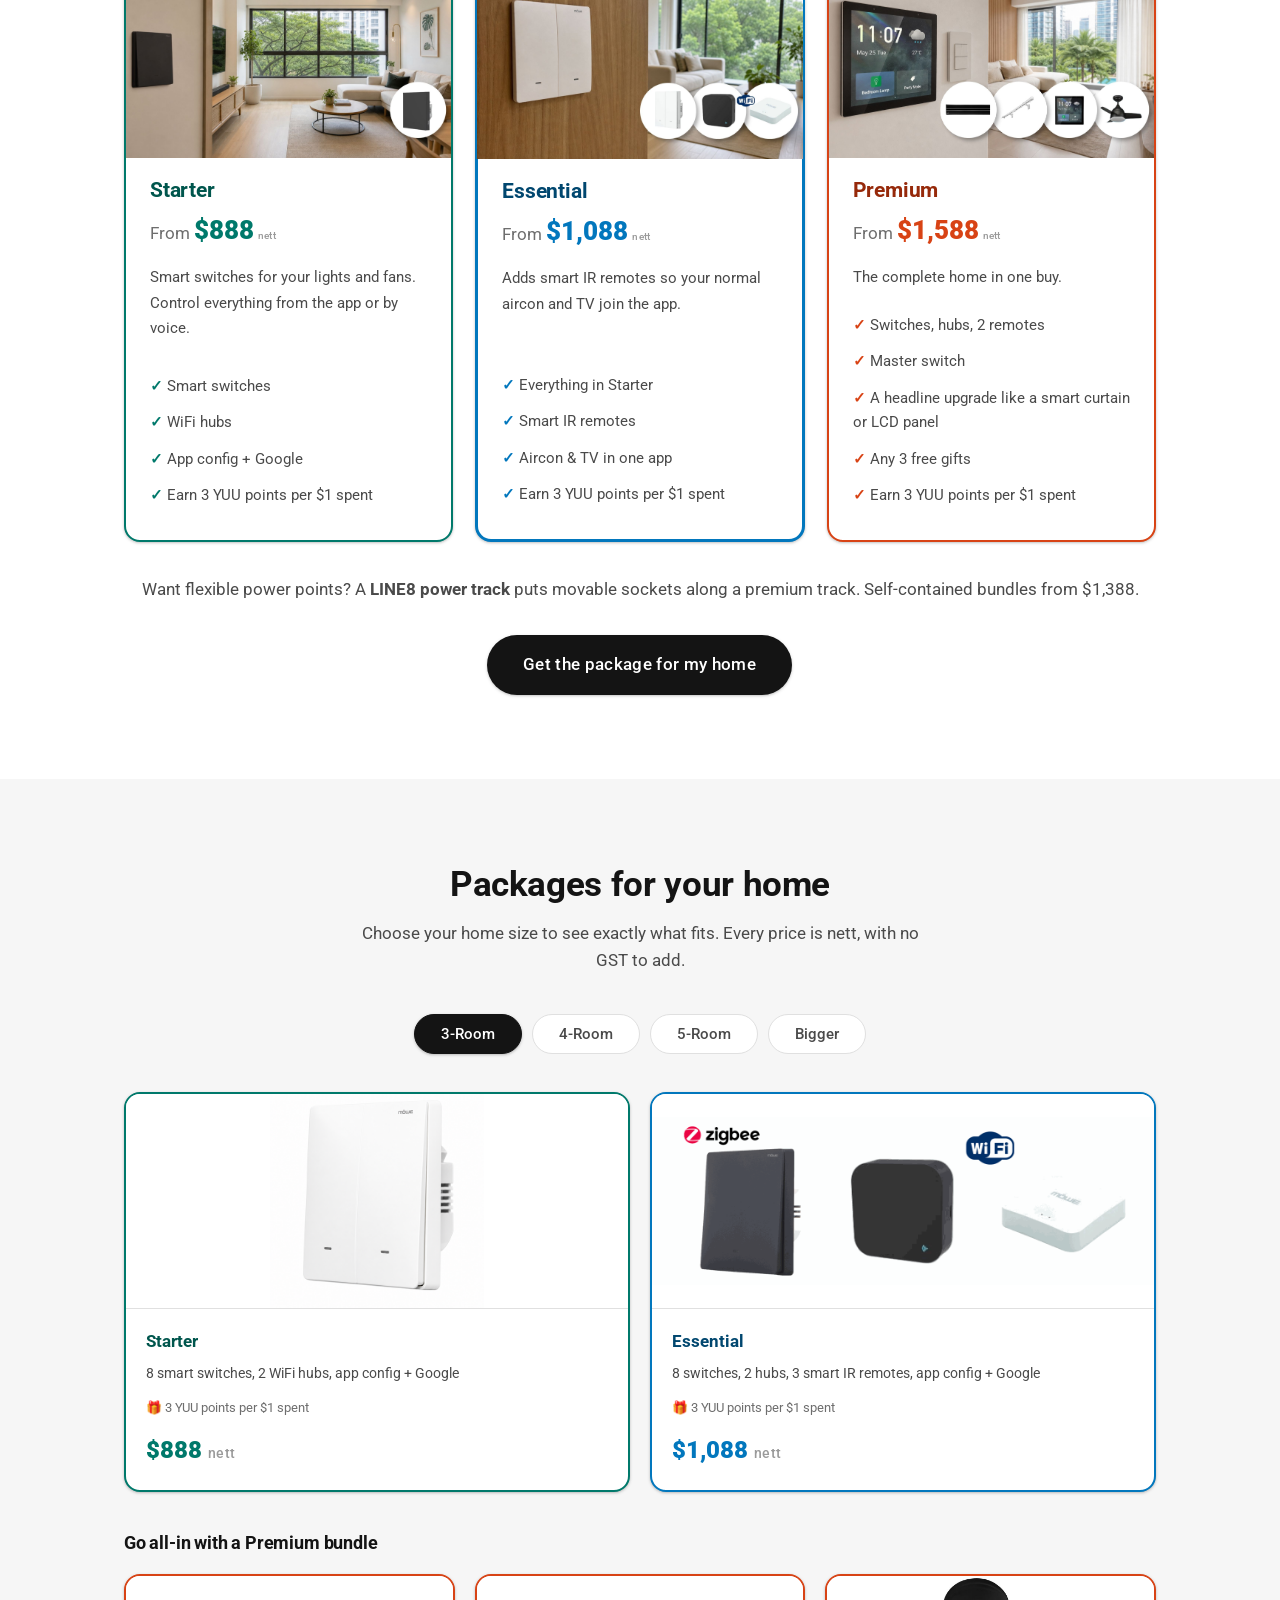
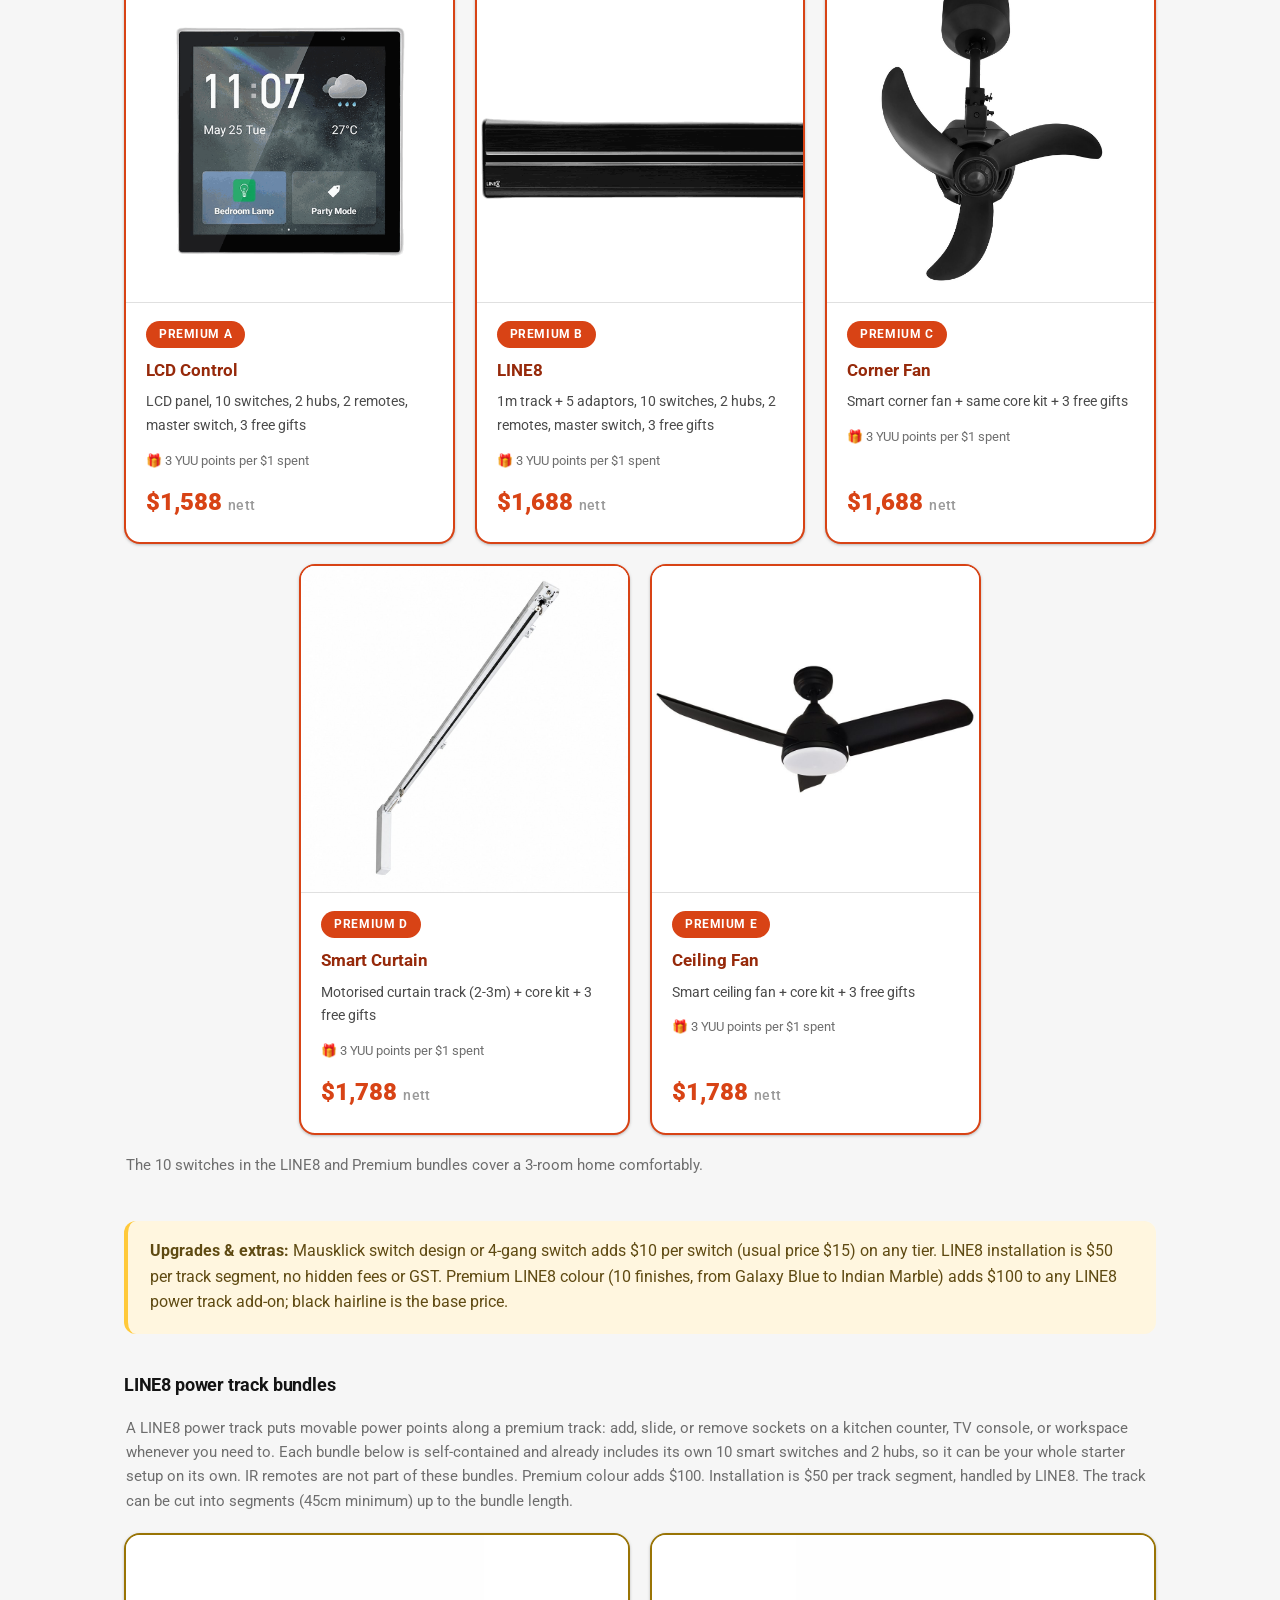
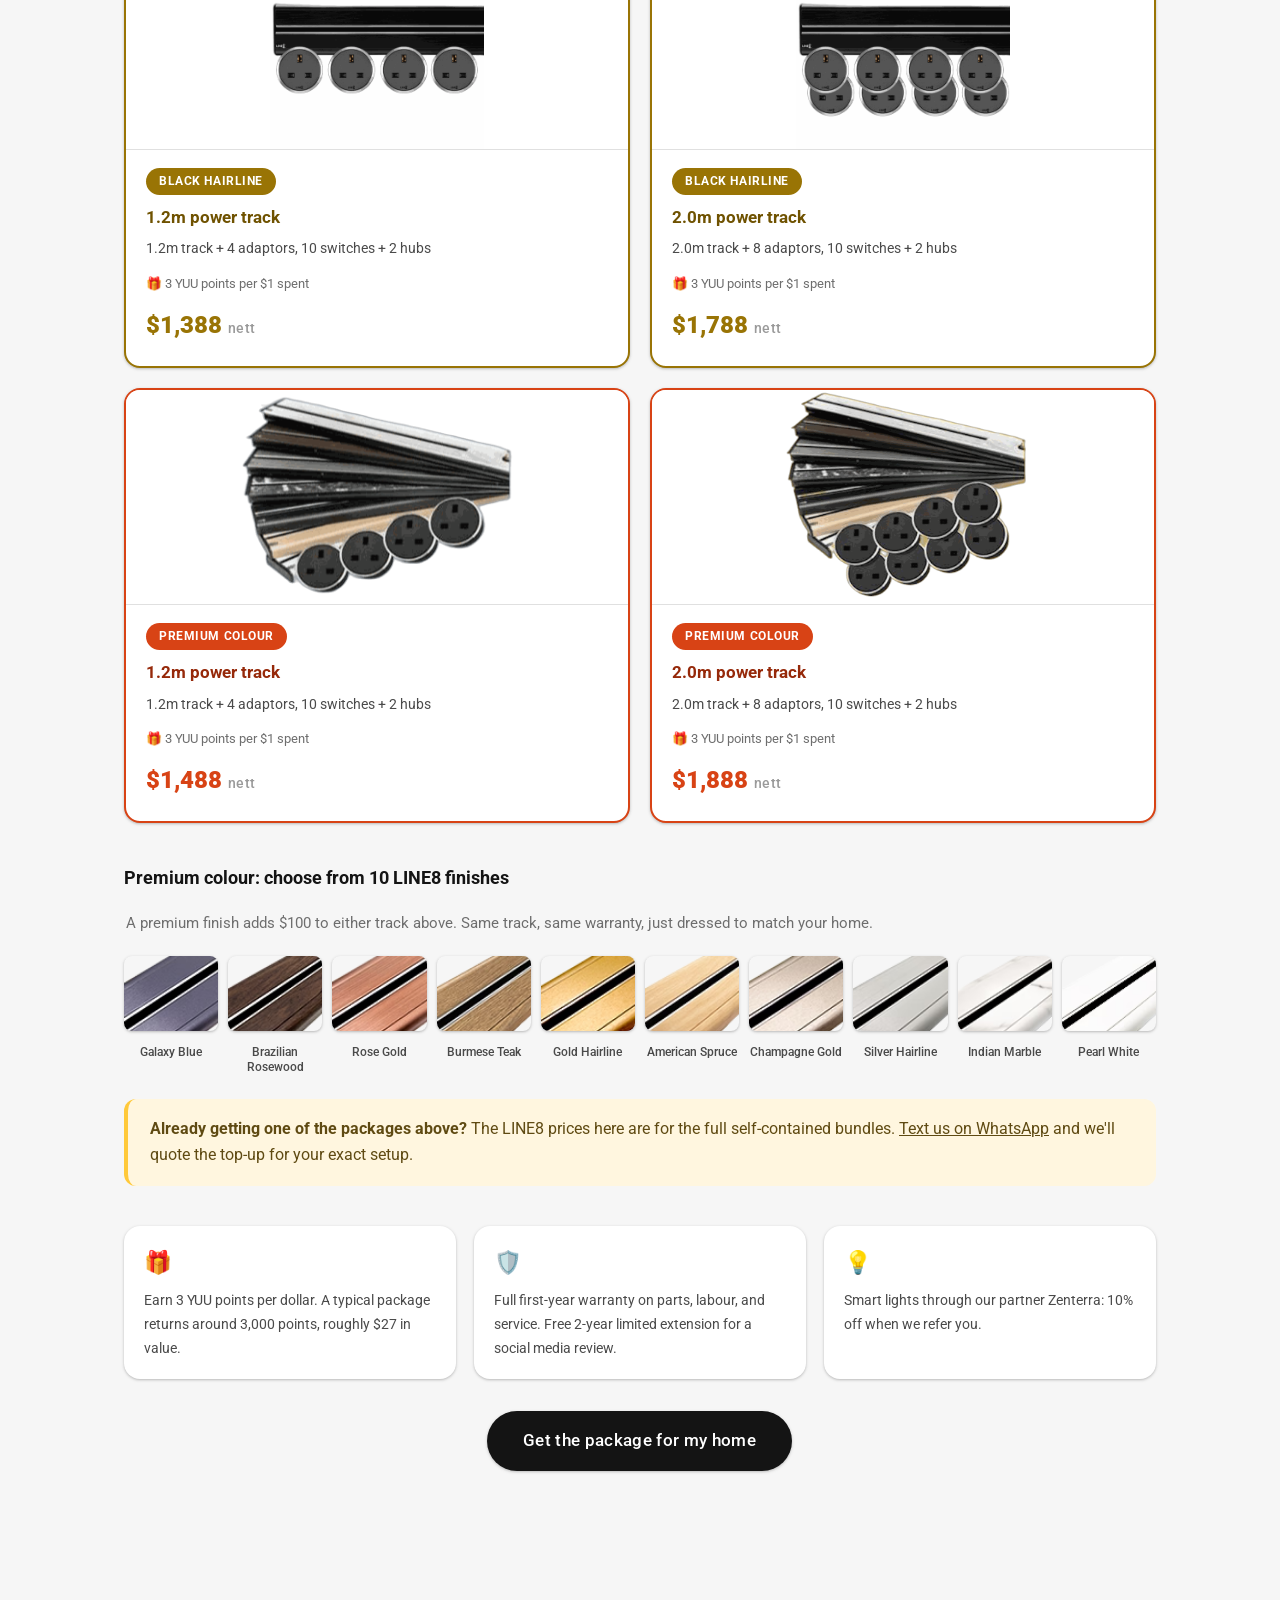
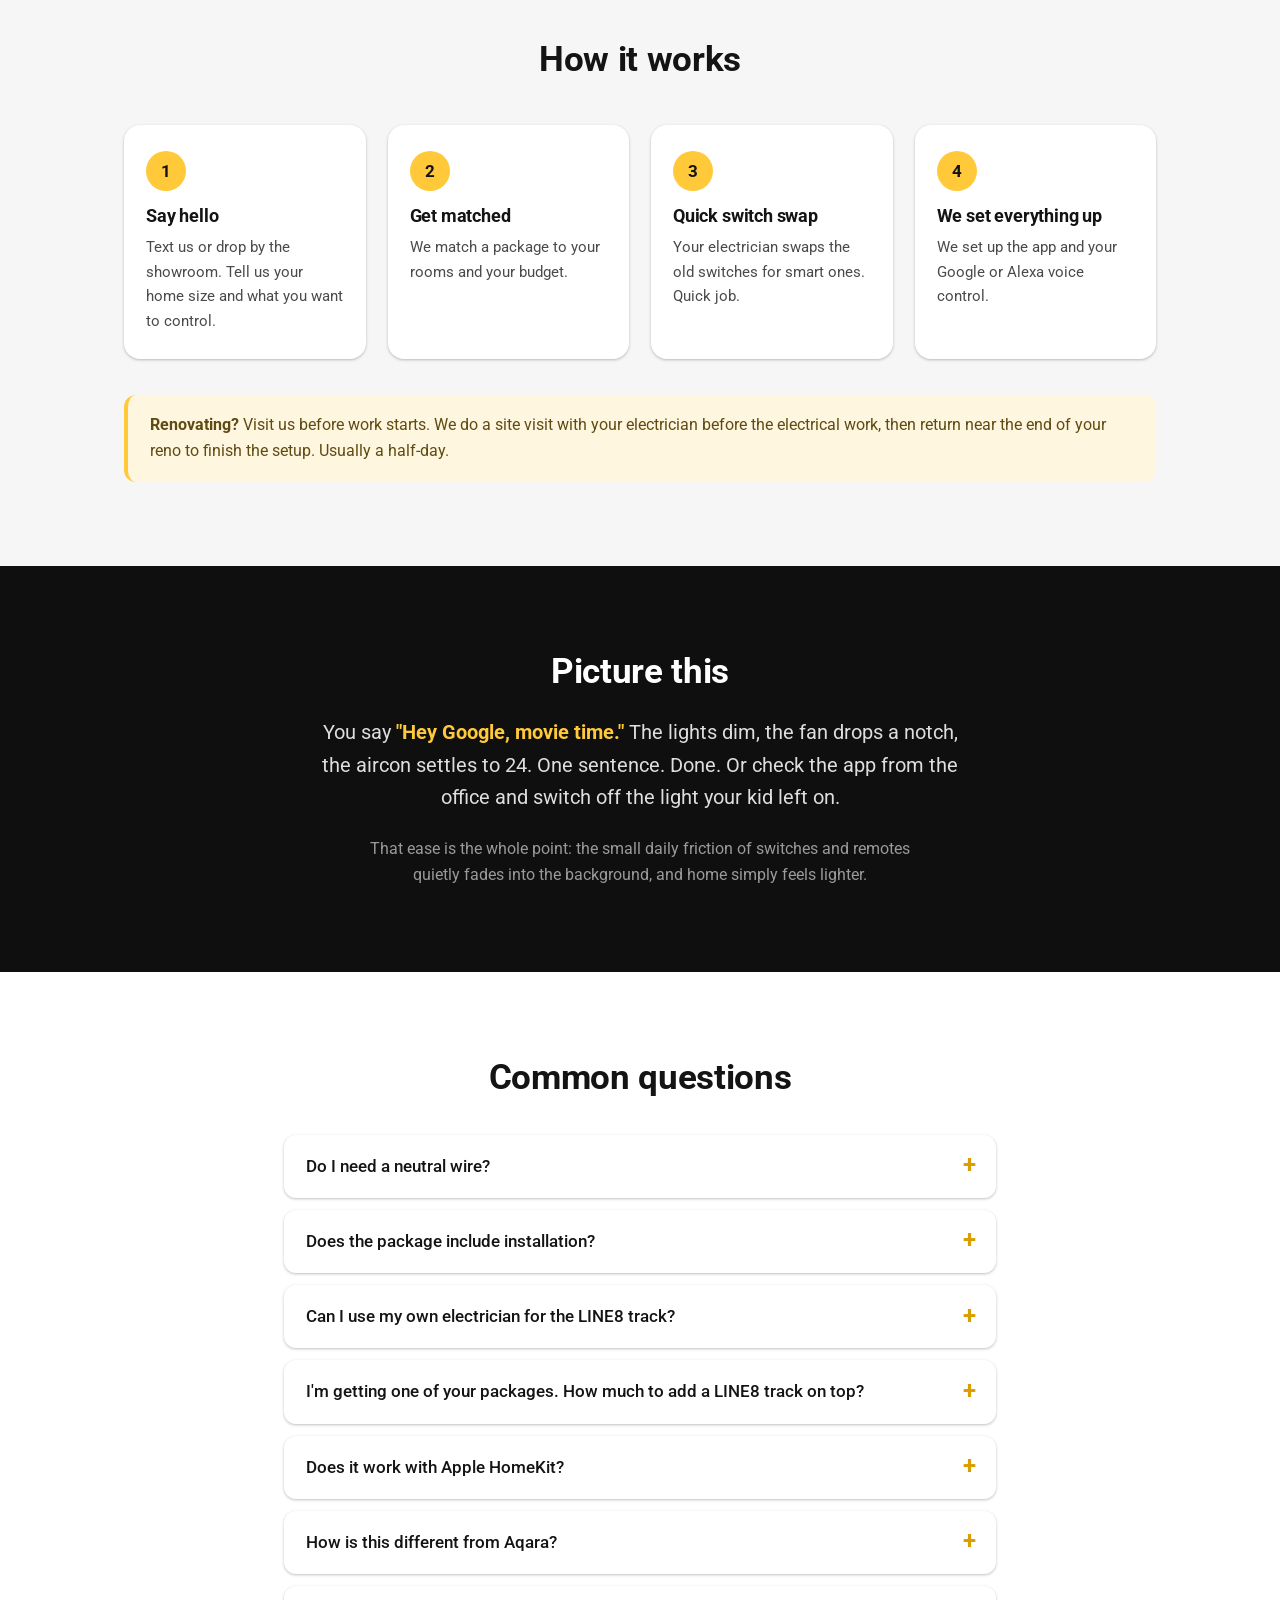
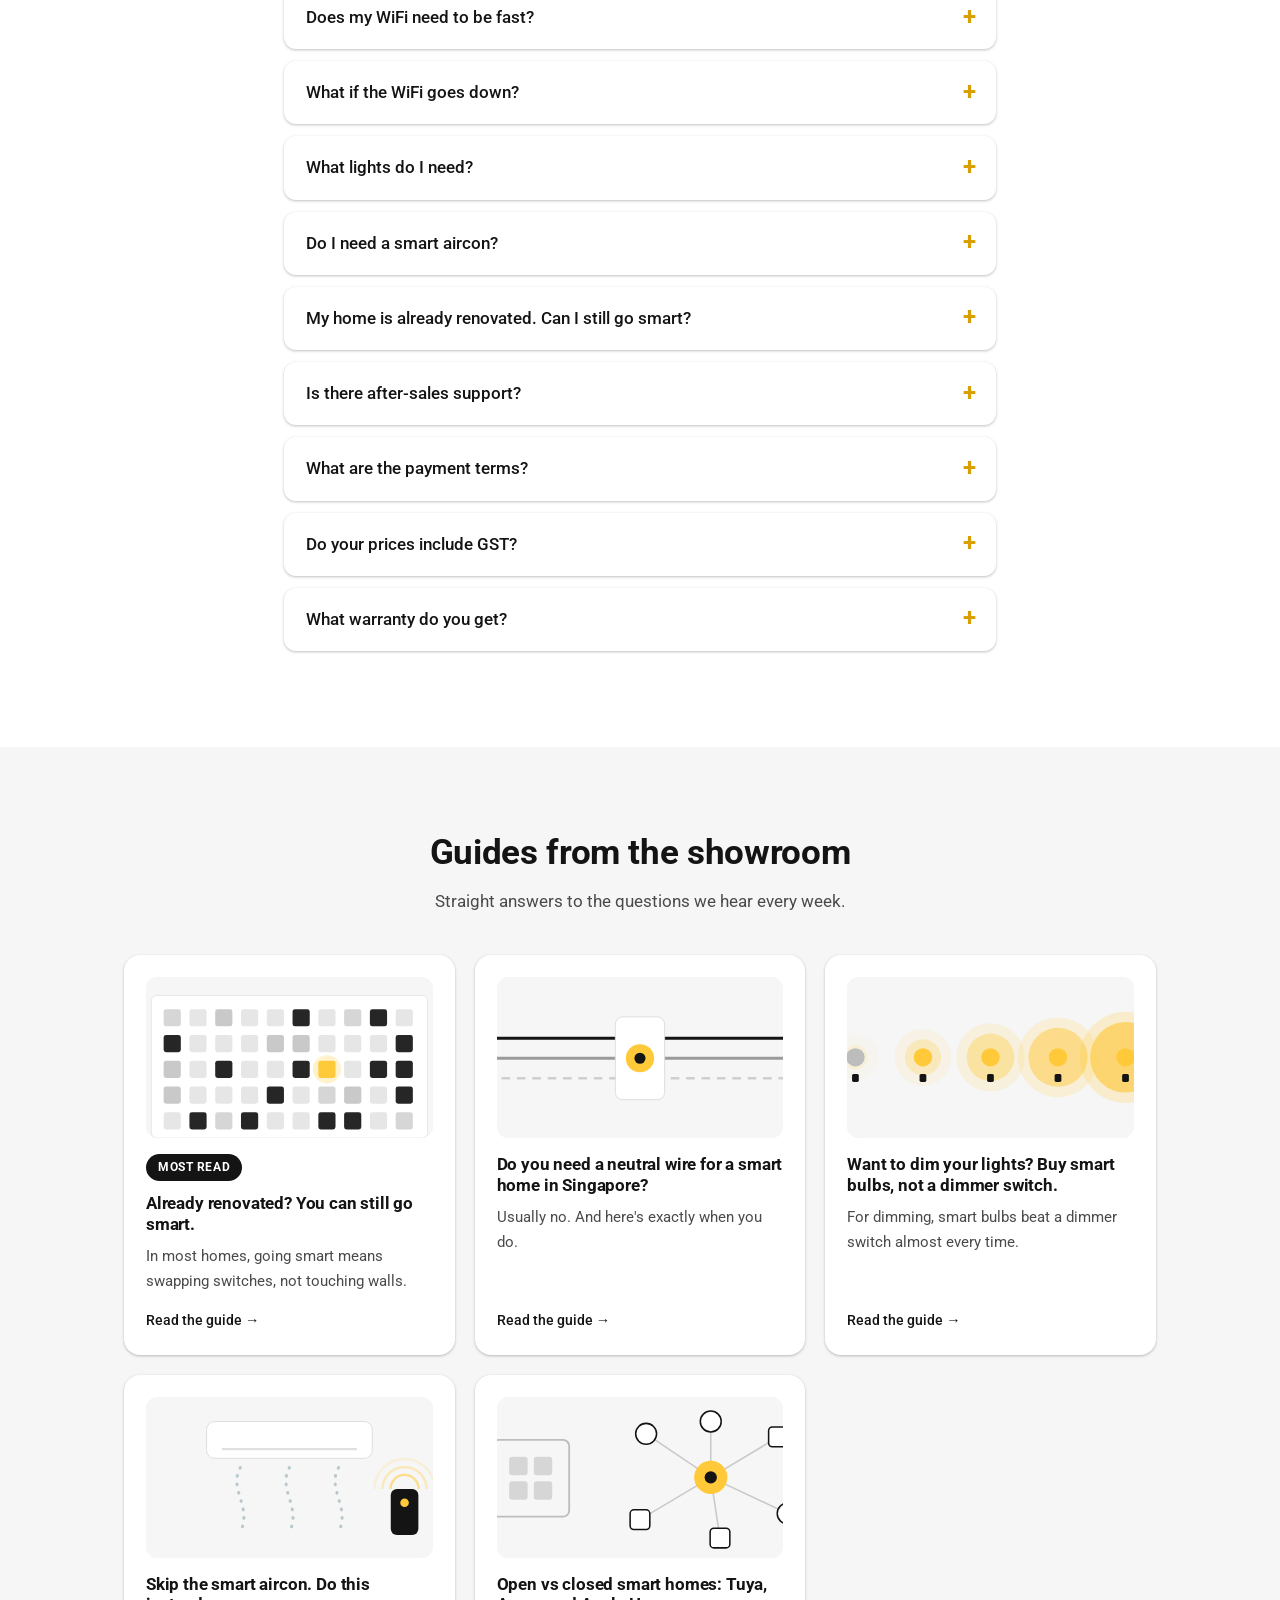
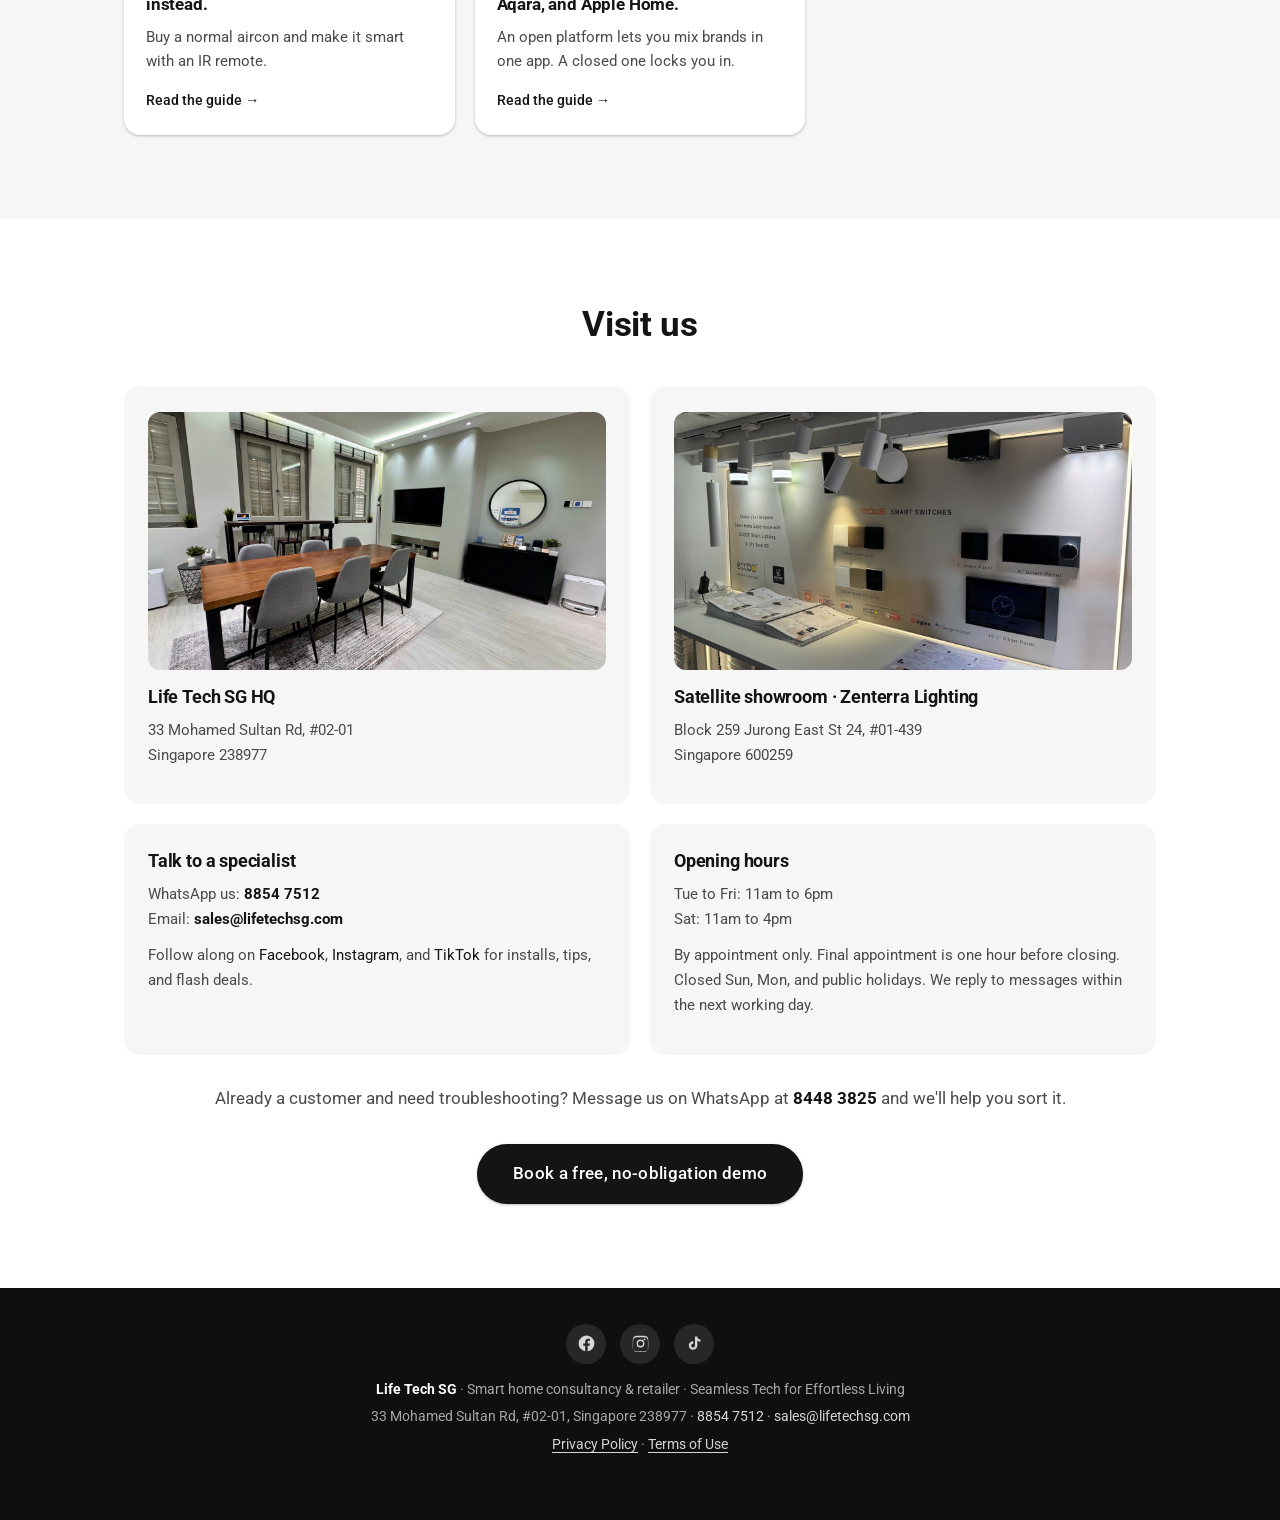
==== commit 3ee0836e: "Drop the exact homes count and the "afternoon" timing claim - Replace "Trusted by 1,200+ homeowners " ====
--- a/index.html
+++ b/index.html
@@ -12,6 +12,9 @@
   <link rel="icon" href="data:image/svg+xml,<svg xmlns='http://www.w3.org/2000/svg' viewBox='0 0 100 100'><text y='.9em' font-size='90'>🏠</text></svg>">
   <!-- Set before first paint so scroll-reveal elements start hidden without a flash. -->
   <script>document.documentElement.classList.add('js-anim');</script>
+  <!-- Meta Pixel (browser side). Conversions API events are sent server-side
+       from api/lead.js and deduplicated against these by event_id. -->
+  <script src="js/meta-pixel.js"></script>
 </head>
 <body>
 
@@ -20,7 +23,7 @@
   <div class="trust-bar">
     <div class="container">
       <span class="stars" aria-hidden="true">★★★★★</span>
-      <span>Trusted by 1,200+ homeowners in Singapore</span>
+      <span>Trusted by homeowners across Singapore</span>
     </div>
   </div>
   <div class="container nav-wrap">
@@ -45,7 +48,7 @@
   <div class="container hero-grid">
     <div class="hero-copy">
       <h1>Seamless Tech for <em>Effortless Living</em></h1>
-      <p class="hero-sub">Life Tech SG is a smart home consultancy and retailer. We advise you on the right setup, supply the devices at package prices, and configure everything so your lights, fans, aircon, and curtains answer to one app or a quick word to Google. Most homes are ready just as they are, and it all comes together in an afternoon.</p>
+      <p class="hero-sub">Life Tech SG is a smart home consultancy and retailer. We advise you on the right setup, supply the devices at package prices, and configure everything so your lights, fans, aircon, and curtains answer to one app or a quick word to Google. Most homes are ready just as they are, and it all comes together in one day.</p>
       <div class="hero-actions">
         <a class="btn btn-primary btn-lg" href="https://wa.me/6588547512?text=Hi!%20I'd%20like%20to%20book%20a%20free%20smart%20home%20demo." target="_blank" rel="noopener">Book a Free Demo</a>
         <a class="btn btn-text" href="#pricing">See packages for my home</a>
